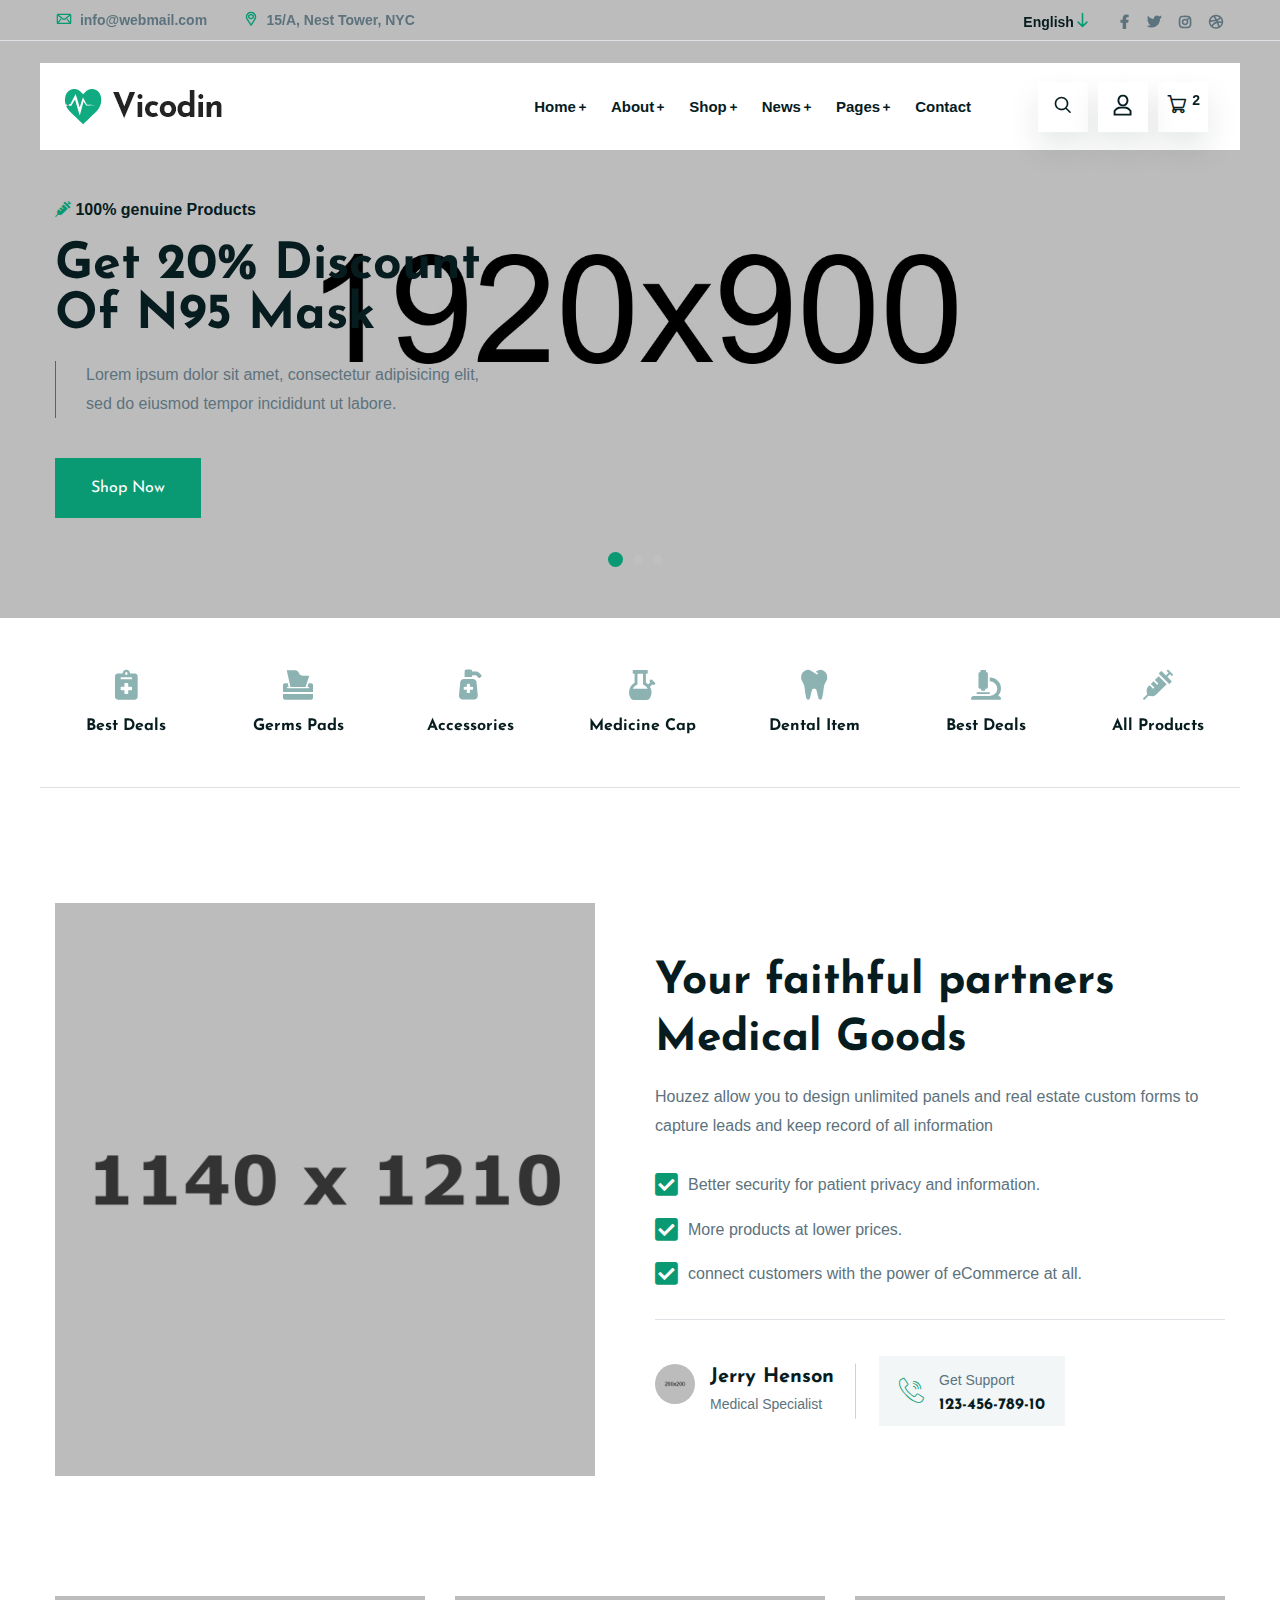
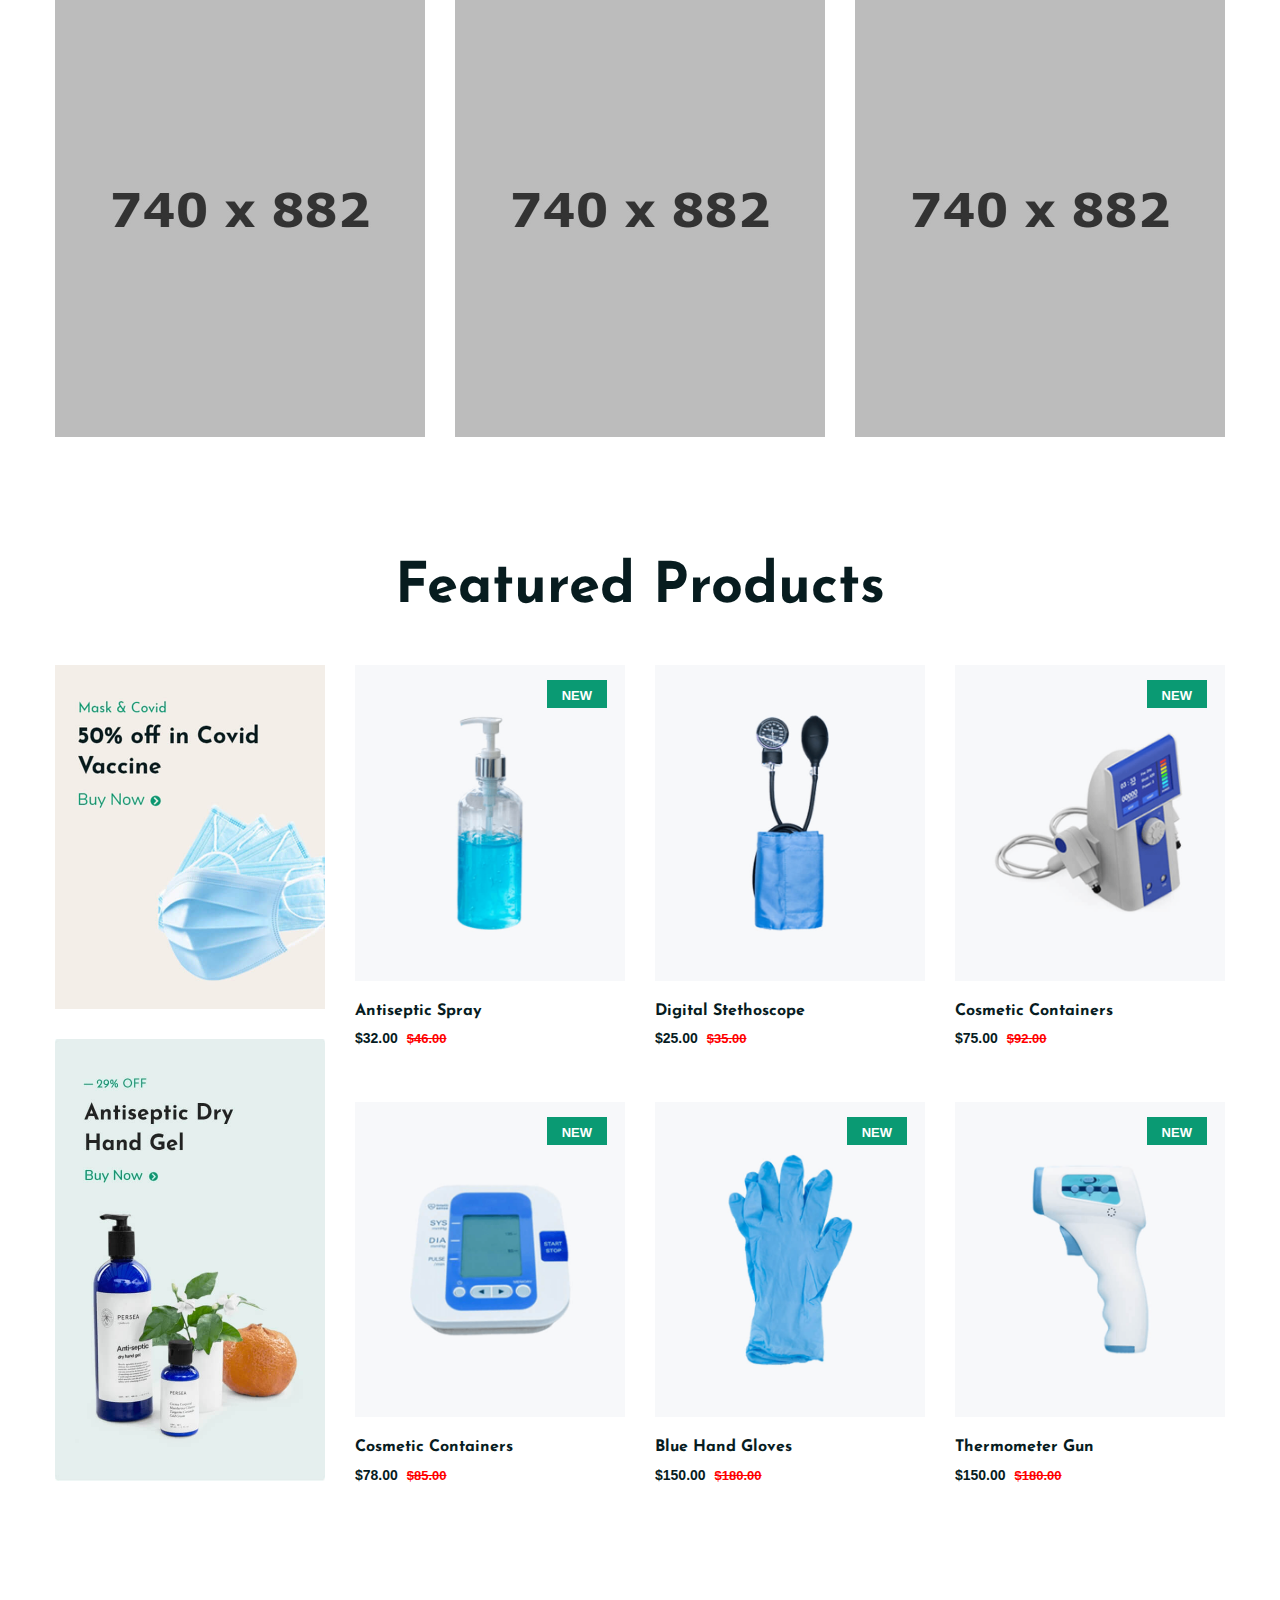
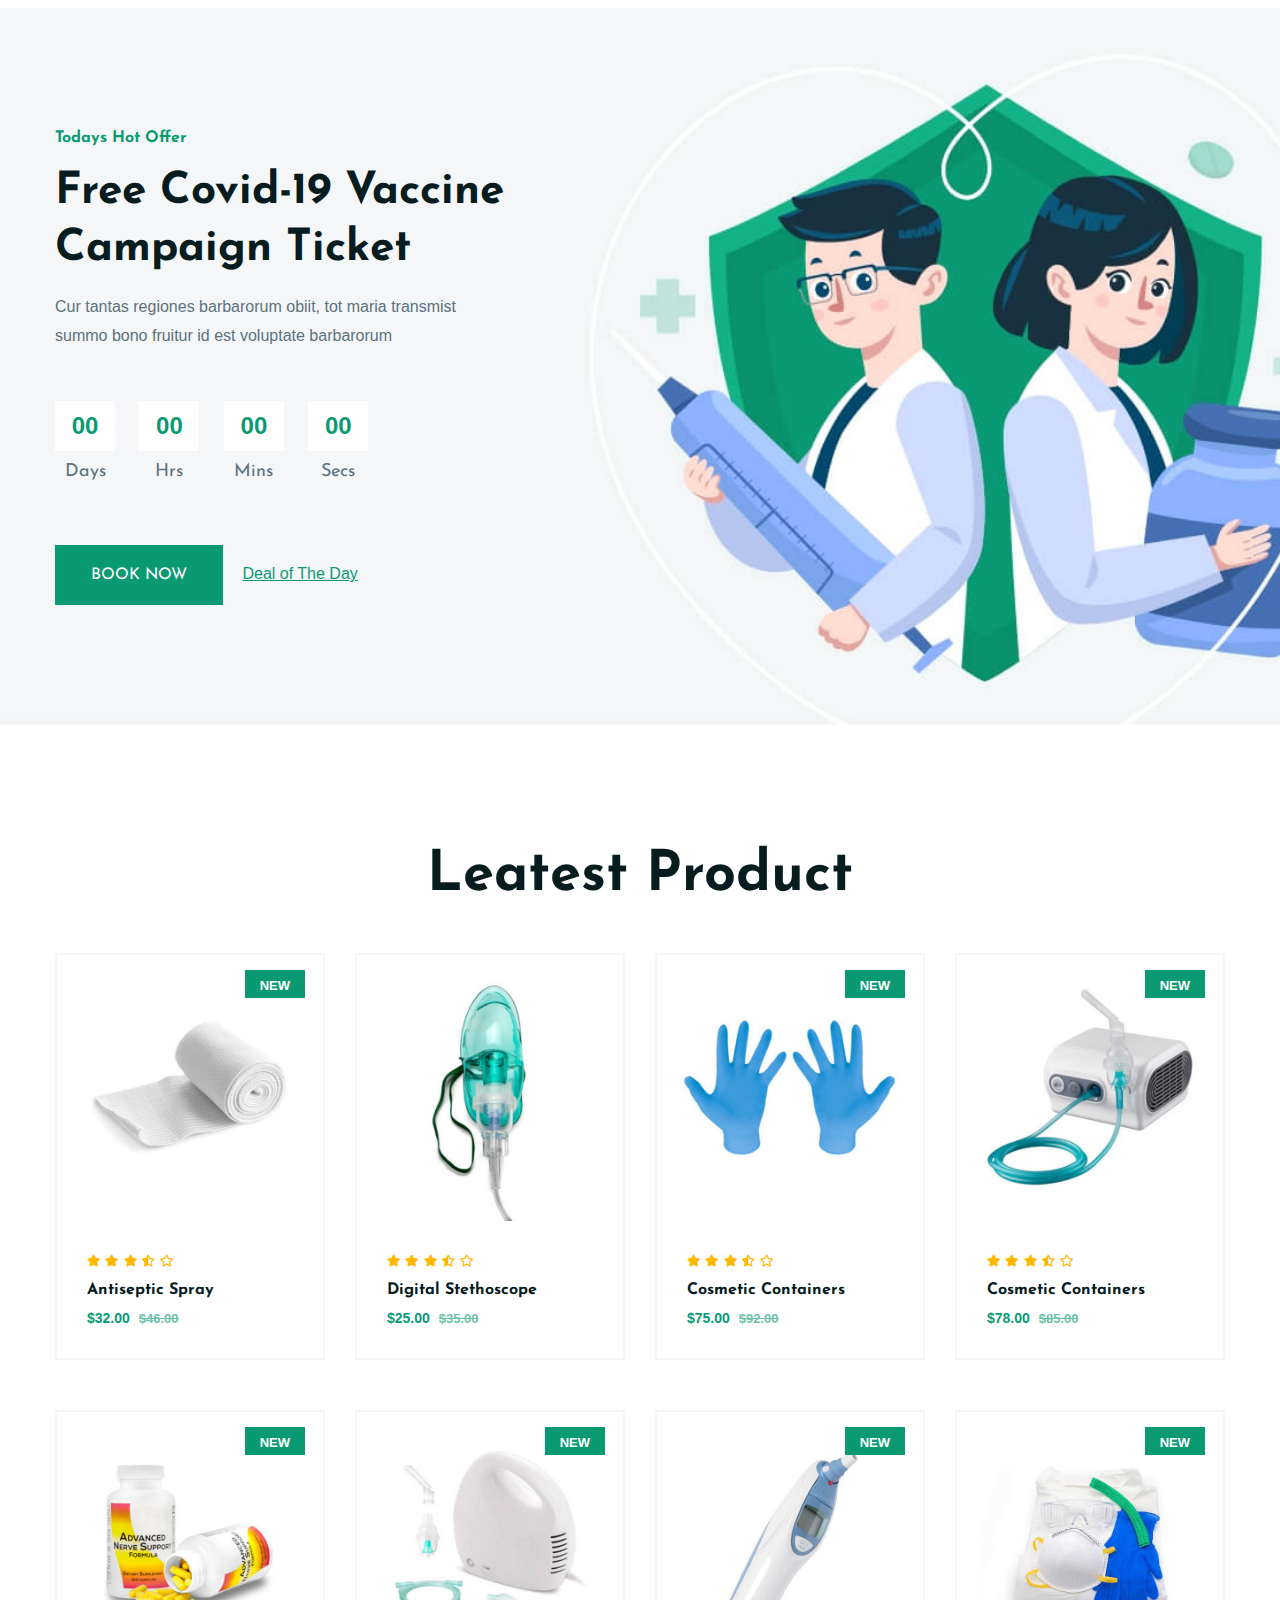
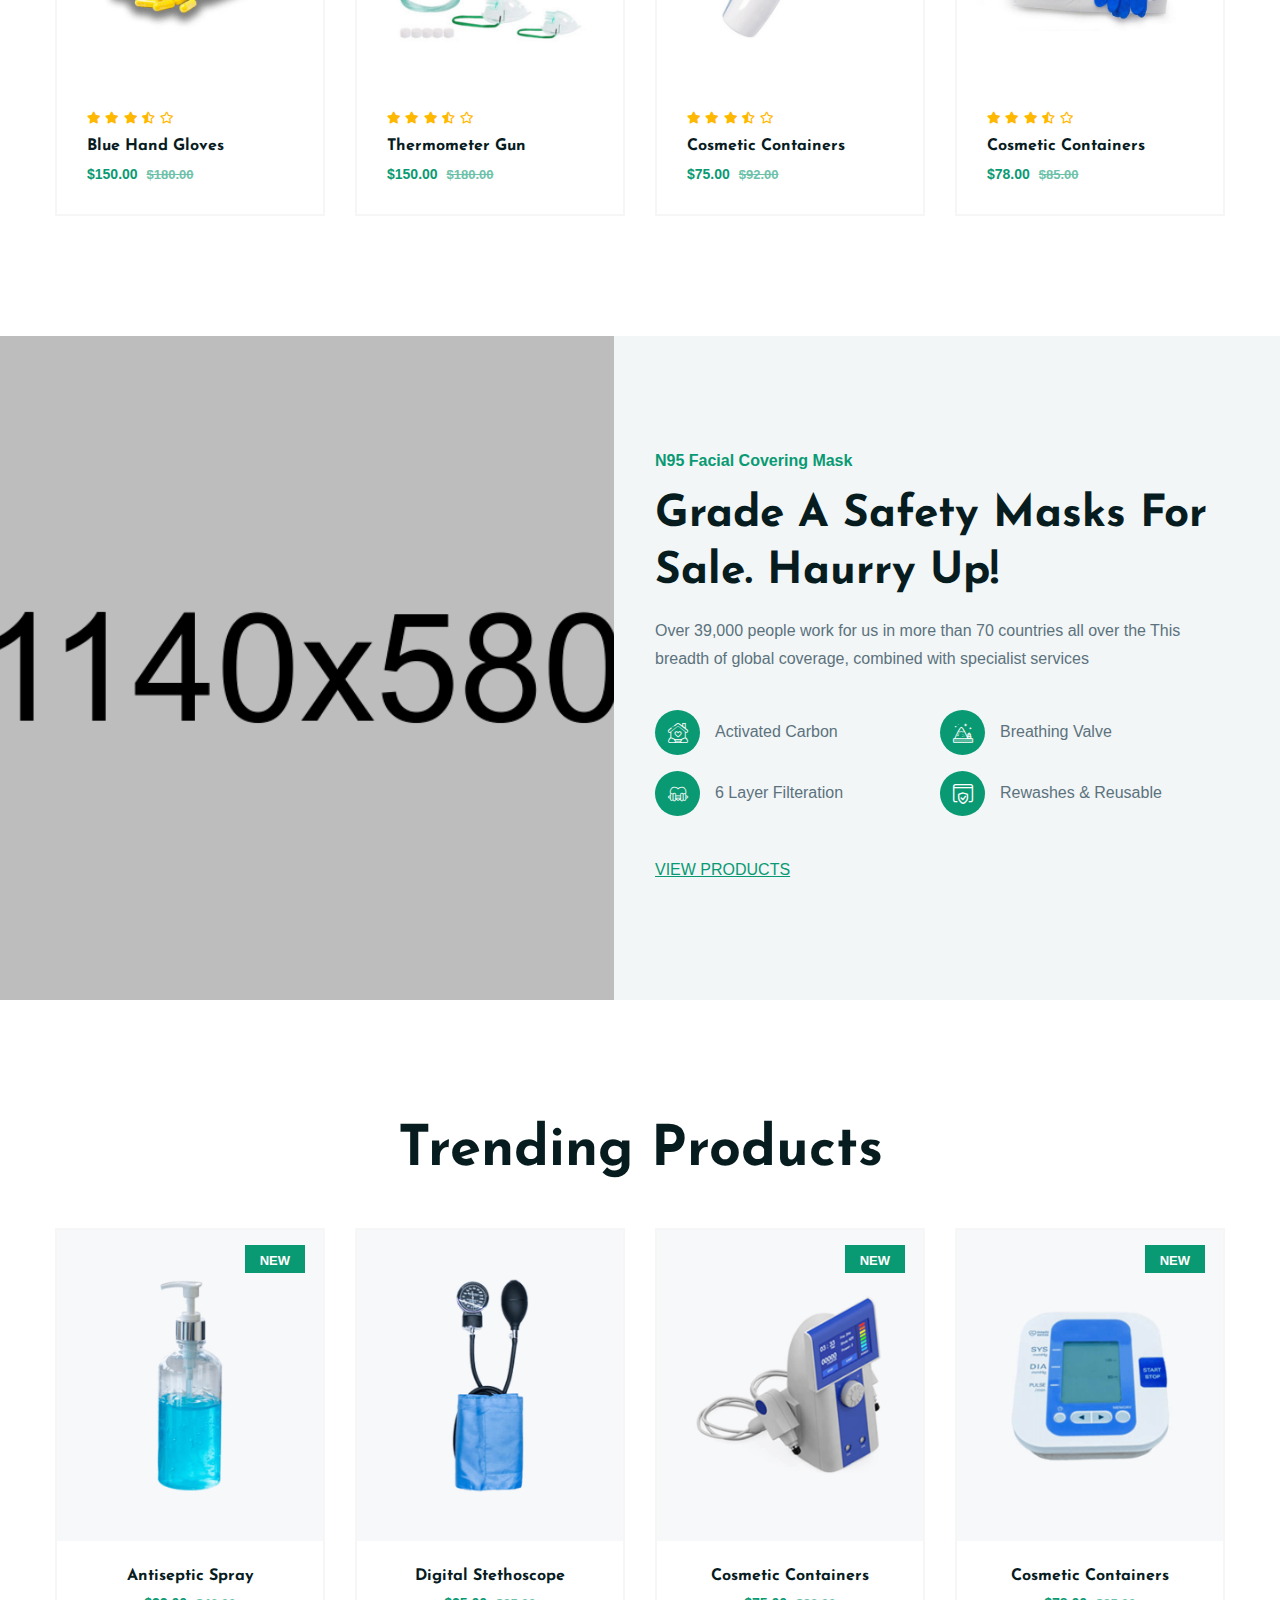
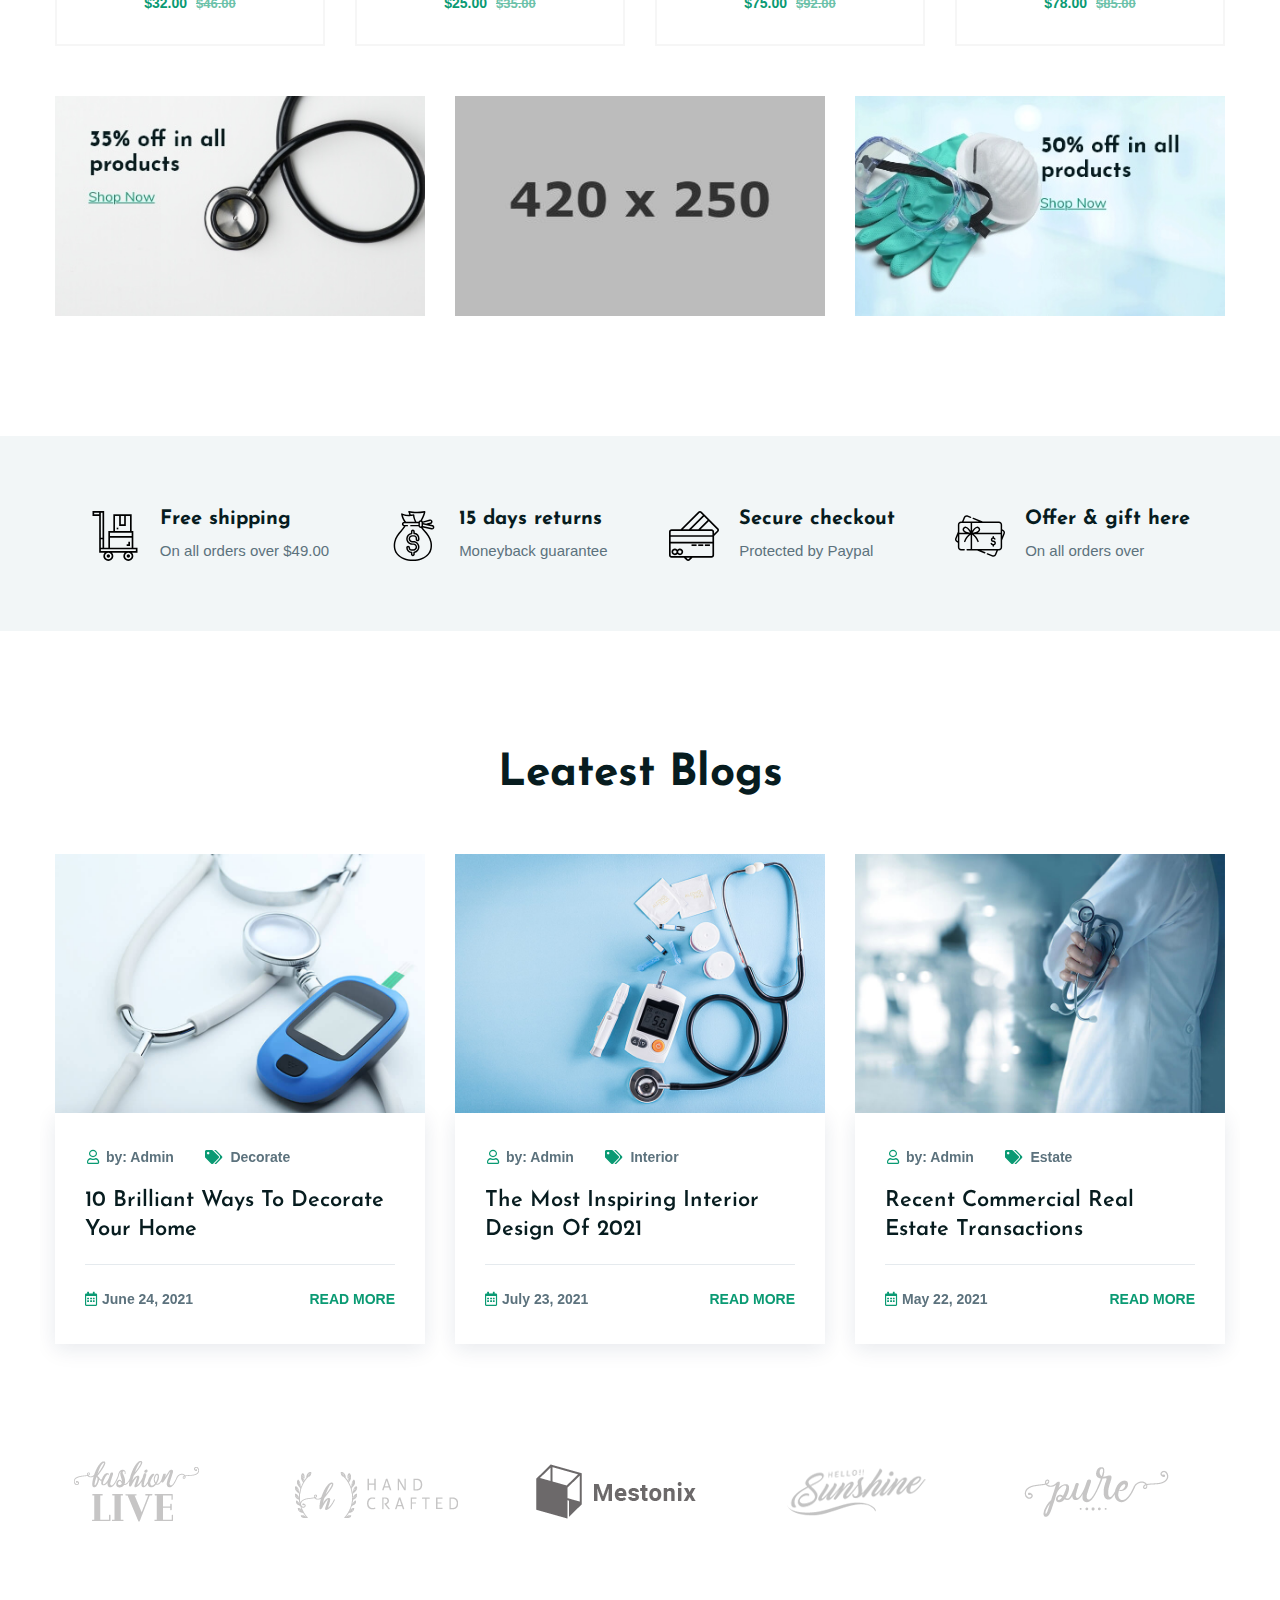
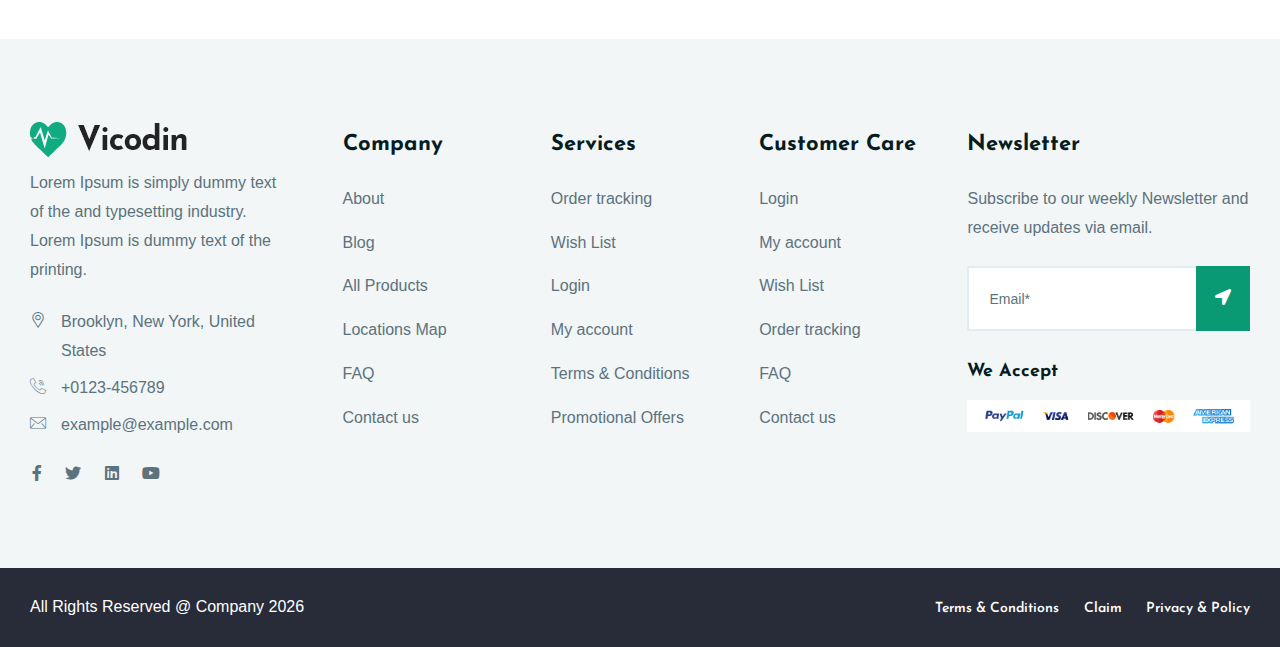
==== Astimal/index.html @ a6bb2b0c "up" ====
<!doctype html>
<html class="no-js" lang="zxx">

<head>
    <meta charset="utf-8">
    <meta http-equiv="x-ua-compatible" content="ie=edge">
    <title>Vicodin - Medical eCommerce HTML Template</title>
    <meta name="robots" content="noindex, follow" />
    <meta name="description" content="">
    <meta name="viewport" content="width=device-width, initial-scale=1, shrink-to-fit=no">

    <!-- Place favicon.png in the root directory -->
    <link rel="shortcut icon" href="img/favicon.png" type="image/x-icon" />
    <!-- Font Icons css -->
    <link rel="stylesheet" href="css/font-icons.css">
    <!-- plugins css -->
    <link rel="stylesheet" href="css/plugins.css">
    <!-- Main Stylesheet -->
    <link rel="stylesheet" href="css/style.css">
    <!-- Responsive css -->
    <link rel="stylesheet" href="css/responsive.css">
</head>

<body>
    <!--[if lte IE 9]>
        <p class="browserupgrade">You are using an <strong>outdated</strong> browser. Please <a href="https://browsehappy.com/">upgrade your browser</a> to improve your experience and security.</p>
    <![endif]-->

    <!-- Add your site or application content here -->

<!-- Body main wrapper start -->
<div class="body-wrapper">    
    
    <!-- HEADER AREA START (header-5) -->
    <header class="ltn__header-area ltn__header-5 ltn__header-logo-and-mobile-menu-in-mobile--- ltn__header-logo-and-mobile-menu--- ltn__header-transparent gradient-color-4---">
        <!-- ltn__header-top-area start -->
        <div class="ltn__header-top-area border-bottom top-area-color-white---">
            <div class="container">
                <div class="row">
                    <div class="col-md-7">
                        <div class="ltn__top-bar-menu">
                            <ul>
                                <li><a href="mailto:info@webmail.com?Subject=Flower%20greetings%20to%20you"><i class="icon-mail"></i> info@webmail.com</a></li>
                                <li><a href="locations.html"><i class="icon-placeholder"></i> 15/A, Nest Tower, NYC</a></li>
                            </ul>
                        </div>
                    </div>
                    <div class="col-md-5">
                        <div class="top-bar-right text-end">
                            <div class="ltn__top-bar-menu">
                                <ul>
                                    <li>
                                        <!-- ltn__language-menu -->
                                        <div class="ltn__drop-menu ltn__currency-menu ltn__language-menu">
                                            <ul>
                                                <li><a href="#" class="dropdown-toggle"><span class="active-currency">English</span></a>
                                                    <ul>
                                                        <li><a href="#">Arabic</a></li>
                                                        <li><a href="#">Bengali</a></li>
                                                        <li><a href="#">Chinese</a></li>
                                                        <li><a href="#">English</a></li>
                                                        <li><a href="#">French</a></li>
                                                        <li><a href="#">Hindi</a></li>
                                                    </ul>
                                                </li>
                                            </ul>
                                        </div>
                                    </li>
                                    <li>
                                        <!-- ltn__social-media -->
                                        <div class="ltn__social-media">
                                            <ul>
                                                <li><a href="#" title="Facebook"><i class="fab fa-facebook-f"></i></a></li>
                                                <li><a href="#" title="Twitter"><i class="fab fa-twitter"></i></a></li>
                                                
                                                <li><a href="#" title="Instagram"><i class="fab fa-instagram"></i></a></li>
                                                <li><a href="#" title="Dribbble"><i class="fab fa-dribbble"></i></a></li>
                                            </ul>
                                        </div>
                                    </li>
                                </ul>
                            </div>
                        </div>
                    </div>
                </div>
            </div>
        </div>
        <!-- ltn__header-top-area end -->
        <!-- ltn__header-middle-area start -->
        <div class="ltn__header-middle-area ltn__logo-right-menu-option ltn__header-row-bg-white ltn__header-padding ltn__header-sticky ltn__sticky-bg-white">
            <div class="container">
                <div class="row">
                    <div class="col">
                        <div class="site-logo-wrap">
                            <div class="site-logo">
                                <a href="index.html"><img src="img/logo.png" alt="Logo"></a>
                            </div>
                            <div class="get-support clearfix d-none">
                                <div class="get-support-icon">
                                    <i class="icon-call"></i>
                                </div>
                                <div class="get-support-info">
                                    <h6>Get Support</h6>
                                    <h4><a href="tel:+123456789">123-456-789-10</a></h4>
                                </div>
                            </div>
                        </div>
                    </div>
                    <div class="col header-menu-column menu-color-white---">
                        <div class="header-menu d-none d-xl-block">
                            <nav>
                                <div class="ltn__main-menu">
                                    <ul>
                                        <li class="menu-icon"><a href="#">Home</a>
                                            <ul class="sub-menu menu-pages-img-show ltn__sub-menu-col-2---">
                                                <li>
                                                    <a href="index.html">Home Style 01</a>
                                                    <img src="img/home-demos/home-1.jpg" alt="#">
                                                </li>
                                                <li>
                                                    <a href="index-2.html">Home Style 02</a>
                                                    <img src="img/home-demos/home-2.jpg" alt="#">
                                                </li>
                                                <li>
                                                    <a href="index-3.html">Home Style 03</a>
                                                    <img src="img/home-demos/home-3.jpg" alt="#">
                                                </li>
                                            </ul>
                                        </li>
                                        <li class="menu-icon"><a href="#">About</a>
                                            <ul>
                                                <li><a href="about.html">About</a></li>
                                                <li><a href="service.html">Services</a></li>
                                                <li><a href="service-details.html">Service Details</a></li>
                                                <li><a href="portfolio.html">Gallery</a></li>
                                                <li><a href="portfolio-2.html">Gallery - 02</a></li>
                                                <li><a href="portfolio-details.html">Gallery Details</a></li>
                                                <li><a href="team.html">Team</a></li>
                                                <li><a href="team-details.html">Team Details</a></li>
                                                <li><a href="faq.html">FAQ</a></li>
                                                <li><a href="locations.html">Google Map Locations</a></li>
                                            </ul>
                                        </li>
                                        <li class="menu-icon"><a href="#">Shop</a>
                                            <ul>
                                                <li><a href="shop.html">Shop</a></li>
                                                <li><a href="shop-grid.html">Shop Grid</a></li>
                                                <li><a href="shop-left-sidebar.html">Shop Left sidebar</a></li>
                                                <li><a href="shop-right-sidebar.html">Shop right sidebar</a></li>
                                                <li><a href="product-details.html">Shop details </a></li>
                                                <li><a href="#">Other Pages <span class="float-right">>></span></a>
                                                    <ul>
                                                        <li><a href="cart.html">Cart</a></li>
                                                        <li><a href="wishlist.html">Wishlist</a></li>
                                                        <li><a href="checkout.html">Checkout</a></li>
                                                        <li><a href="order-tracking.html">Order Tracking</a></li>
                                                        <li><a href="account.html">My Account</a></li>
                                                        <li><a href="login.html">Sign in</a></li>
                                                        <li><a href="register.html">Register</a></li>
                                                    </ul>
                                                </li>
                                            </ul>
                                        </li>
                                        <li class="menu-icon"><a href="#">News</a>
                                            <ul>
                                                <li><a href="blog.html">News</a></li>
                                                <li><a href="blog-grid.html">News Grid</a></li>
                                                <li><a href="blog-left-sidebar.html">News Left sidebar</a></li>
                                                <li><a href="blog-right-sidebar.html">News Right sidebar</a></li>
                                                <li><a href="blog-details.html">News details</a></li>
                                            </ul>
                                        </li>
                                        <li class="menu-icon"><a href="#">Pages</a>
                                            <ul class="mega-menu">
                                                <li><a href="#">Inner Pages</a>
                                                    <ul>
                                                        <li><a href="portfolio.html">Gallery</a></li>
                                                        <li><a href="portfolio-2.html">Gallery - 02</a></li>
                                                        <li><a href="portfolio-details.html">Gallery Details</a></li>
                                                        <li><a href="team.html">Team</a></li>
                                                        <li><a href="team-details.html">Team Details</a></li>
                                                        <li><a href="faq.html">FAQ</a></li>
                                                    </ul>
                                                </li>
                                                <li><a href="#">Inner Pages</a>
                                                    <ul>
                                                        <li><a href="history.html">History</a></li>
                                                        <li><a href="contact.html">Appointment</a></li>
                                                        <li><a href="locations.html">Google Map Locations</a></li>
                                                        <li><a href="404.html">404</a></li>
                                                        <li><a href="contact.html">Contact</a></li>
                                                        <li><a href="coming-soon.html">Coming Soon</a></li>
                                                    </ul>
                                                </li>
                                                <li><a href="#">Shop Pages</a>
                                                    <ul>
                                                        <li><a href="shop.html">Shop</a></li>
                                                        <li><a href="shop-left-sidebar.html">Shop Left sidebar</a></li>
                                                        <li><a href="shop-right-sidebar.html">Shop right sidebar</a></li>
                                                        <li><a href="shop-grid.html">Shop Grid</a></li>
                                                        <li><a href="product-details.html">Shop details </a></li>
                                                        <li><a href="cart.html">Cart</a></li>
                                                    </ul>
                                                </li>
                                                <li><a href="shop.html"><img src="img/banner/menu-banner-1.png" alt="#"></a>
                                                </li>
                                            </ul>
                                        </li>
                                        <li><a href="contact.html">Contact</a></li>
                                    </ul>
                                </div>
                            </nav>
                        </div>
                    </div>
                    <div class="col--- ltn__header-options ltn__header-options-2 mb-sm-20">
                        <!-- header-search-1 -->
                        <div class="header-search-wrap">
                            <div class="header-search-1">
                                <div class="search-icon">
                                    <i class="icon-search for-search-show"></i>
                                    <i class="icon-cancel  for-search-close"></i>
                                </div>
                            </div>
                            <div class="header-search-1-form">
                                <form id="#" method="get"  action="#">
                                    <input type="text" name="search" value="" placeholder="Search here..."/>
                                    <button type="submit">
                                        <span><i class="icon-search"></i></span>
                                    </button>
                                </form>
                            </div>
                        </div>
                        <!-- user-menu -->
                        <div class="ltn__drop-menu user-menu">
                            <ul>
                                <li>
                                    <a href="#"><i class="icon-user"></i></a>
                                    <ul>
                                        <li><a href="login.html">Sign in</a></li>
                                        <li><a href="register.html">Register</a></li>
                                        <li><a href="account.html">My Account</a></li>
                                        <li><a href="wishlist.html">Wishlist</a></li>
                                    </ul>
                                </li>
                            </ul>
                        </div>
                        <!-- mini-cart -->
                        <div class="mini-cart-icon">
                            <a href="#ltn__utilize-cart-menu" class="ltn__utilize-toggle">
                                <i class="icon-shopping-cart"></i>
                                <sup>2</sup>
                            </a>
                        </div>
                        <!-- mini-cart -->
                        <!-- Mobile Menu Button -->
                        <div class="mobile-menu-toggle d-xl-none">
                            <a href="#ltn__utilize-mobile-menu" class="ltn__utilize-toggle">
                                <svg viewBox="0 0 800 600">
                                    <path d="M300,220 C300,220 520,220 540,220 C740,220 640,540 520,420 C440,340 300,200 300,200" id="top"></path>
                                    <path d="M300,320 L540,320" id="middle"></path>
                                    <path d="M300,210 C300,210 520,210 540,210 C740,210 640,530 520,410 C440,330 300,190 300,190" id="bottom" transform="translate(480, 320) scale(1, -1) translate(-480, -318) "></path>
                                </svg>
                            </a>
                        </div>
                    </div>
                </div>
            </div>
        </div>
        <!-- ltn__header-middle-area end -->
    </header>
    <!-- HEADER AREA END -->

    <!-- Utilize Cart Menu Start -->
    <div id="ltn__utilize-cart-menu" class="ltn__utilize ltn__utilize-cart-menu">
        <div class="ltn__utilize-menu-inner ltn__scrollbar">
            <div class="ltn__utilize-menu-head">
                <span class="ltn__utilize-menu-title">Cart</span>
                <button class="ltn__utilize-close">×</button>
            </div>
            <div class="mini-cart-product-area ltn__scrollbar">
                <div class="mini-cart-item clearfix">
                    <div class="mini-cart-img">
                        <a href="#"><img src="img/product/1.png" alt="Image"></a>
                        <span class="mini-cart-item-delete"><i class="icon-cancel"></i></span>
                    </div>
                    <div class="mini-cart-info">
                        <h6><a href="#">Antiseptic Spray</a></h6>
                        <span class="mini-cart-quantity">1 x $65.00</span>
                    </div>
                </div>
                <div class="mini-cart-item clearfix">
                    <div class="mini-cart-img">
                        <a href="#"><img src="img/product/2.png" alt="Image"></a>
                        <span class="mini-cart-item-delete"><i class="icon-cancel"></i></span>
                    </div>
                    <div class="mini-cart-info">
                        <h6><a href="#">Digital Stethoscope</a></h6>
                        <span class="mini-cart-quantity">1 x $85.00</span>
                    </div>
                </div>
                <div class="mini-cart-item clearfix">
                    <div class="mini-cart-img">
                        <a href="#"><img src="img/product/3.png" alt="Image"></a>
                        <span class="mini-cart-item-delete"><i class="icon-cancel"></i></span>
                    </div>
                    <div class="mini-cart-info">
                        <h6><a href="#">Cosmetic Containers</a></h6>
                        <span class="mini-cart-quantity">1 x $92.00</span>
                    </div>
                </div>
                <div class="mini-cart-item clearfix">
                    <div class="mini-cart-img">
                        <a href="#"><img src="img/product/4.png" alt="Image"></a>
                        <span class="mini-cart-item-delete"><i class="icon-cancel"></i></span>
                    </div>
                    <div class="mini-cart-info">
                        <h6><a href="#">Thermometer Gun</a></h6>
                        <span class="mini-cart-quantity">1 x $68.00</span>
                    </div>
                </div>
            </div>
            <div class="mini-cart-footer">
                <div class="mini-cart-sub-total">
                    <h5>Subtotal: <span>$310.00</span></h5>
                </div>
                <div class="btn-wrapper">
                    <a href="cart.html" class="theme-btn-1 btn btn-effect-1">View Cart</a>
                    <a href="cart.html" class="theme-btn-2 btn btn-effect-2">Checkout</a>
                </div>
                <p>Free Shipping on All Orders Over $100!</p>
            </div>

        </div>
    </div>
    <!-- Utilize Cart Menu End -->

    <!-- Utilize Mobile Menu Start -->
    <div id="ltn__utilize-mobile-menu" class="ltn__utilize ltn__utilize-mobile-menu">
        <div class="ltn__utilize-menu-inner ltn__scrollbar">
            <div class="ltn__utilize-menu-head">
                <div class="site-logo">
                    <a href="index.html"><img src="img/logo.png" alt="Logo"></a>
                </div>
                <button class="ltn__utilize-close">×</button>
            </div>
            <div class="ltn__utilize-menu-search-form">
                <form action="#">
                    <input type="text" placeholder="Search...">
                    <button><i class="fas fa-search"></i></button>
                </form>
            </div>
            <div class="ltn__utilize-menu">
                <ul>
                    <li><a href="#">Home</a>
                        <ul class="sub-menu">
                            <li><a href="index.html">Home Style 01</a></li>
                            <li><a href="index-2.html">Home Style 02</a></li>
                            <li><a href="index-3.html">Home Style 03</a></li>
                        </ul>
                    </li>
                    <li><a href="#">About</a>
                        <ul class="sub-menu">
                            <li><a href="about.html">About</a></li>
                            <li><a href="service.html">Services</a></li>
                            <li><a href="service-details.html">Service Details</a></li>
                            <li><a href="portfolio.html">Portfolio</a></li>
                            <li><a href="portfolio-2.html">Portfolio - 02</a></li>
                            <li><a href="portfolio-details.html">Portfolio Details</a></li>
                            <li><a href="team.html">Team</a></li>
                            <li><a href="team-details.html">Team Details</a></li>
                            <li><a href="faq.html">FAQ</a></li>
                            <li><a href="locations.html">Google Map Locations</a></li>
                        </ul>
                    </li>
                    <li><a href="#">Shop</a>
                        <ul class="sub-menu">
                            <li><a href="shop.html">Shop</a></li>
                            <li><a href="shop-grid.html">Shop Grid</a></li>
                            <li><a href="shop-left-sidebar.html">Shop Left sidebar</a></li>
                            <li><a href="shop-right-sidebar.html">Shop right sidebar</a></li>
                            <li><a href="product-details.html">Shop details </a></li>
                            <li><a href="cart.html">Cart</a></li>
                            <li><a href="wishlist.html">Wishlist</a></li>
                            <li><a href="checkout.html">Checkout</a></li>
                            <li><a href="order-tracking.html">Order Tracking</a></li>
                            <li><a href="account.html">My Account</a></li>
                            <li><a href="login.html">Sign in</a></li>
                            <li><a href="register.html">Register</a></li>
                        </ul>
                    </li>
                    <li><a href="#">News</a>
                        <ul class="sub-menu">
                            <li><a href="blog.html">News</a></li>
                            <li><a href="blog-grid.html">News Grid</a></li>
                            <li><a href="blog-left-sidebar.html">News Left sidebar</a></li>
                            <li><a href="blog-right-sidebar.html">News Right sidebar</a></li>
                            <li><a href="blog-details.html">News details</a></li>
                        </ul>
                    </li>
                    <li><a href="#">Pages</a>
                        <ul class="sub-menu">
                            <li><a href="about.html">About</a></li>
                            <li><a href="service.html">Services</a></li>
                            <li><a href="service-details.html">Service Details</a></li>
                            <li><a href="portfolio.html">Portfolio</a></li>
                            <li><a href="portfolio-2.html">Portfolio - 02</a></li>
                            <li><a href="portfolio-details.html">Portfolio Details</a></li>
                            <li><a href="team.html">Team</a></li>
                            <li><a href="team-details.html">Team Details</a></li>
                            <li><a href="faq.html">FAQ</a></li>
                            <li><a href="history.html">History</a></li>
                            <li><a href="add-listing.html">Add Listing</a></li>
                            <li><a href="locations.html">Google Map Locations</a></li>
                            <li><a href="404.html">404</a></li>
                            <li><a href="contact.html">Contact</a></li>
                            <li><a href="coming-soon.html">Coming Soon</a></li>
                        </ul>
                    </li>
                    <li><a href="contact.html">Contact</a></li>
                </ul>
            </div>
            <div class="ltn__utilize-buttons ltn__utilize-buttons-2">
                <ul>
                    <li>
                        <a href="account.html" title="My Account">
                            <span class="utilize-btn-icon">
                                <i class="far fa-user"></i>
                            </span>
                            My Account
                        </a>
                    </li>
                    <li>
                        <a href="wishlist.html" title="Wishlist">
                            <span class="utilize-btn-icon">
                                <i class="far fa-heart"></i>
                                <sup>3</sup>
                            </span>
                            Wishlist
                        </a>
                    </li>
                    <li>
                        <a href="cart.html" title="Shoping Cart">
                            <span class="utilize-btn-icon">
                                <i class="fas fa-shopping-cart"></i>
                                <sup>5</sup>
                            </span>
                            Shoping Cart
                        </a>
                    </li>
                </ul>
            </div>
            <div class="ltn__social-media-2">
                <ul>
                    <li><a href="#" title="Facebook"><i class="fab fa-facebook-f"></i></a></li>
                    <li><a href="#" title="Twitter"><i class="fab fa-twitter"></i></a></li>
                    <li><a href="#" title="Linkedin"><i class="fab fa-linkedin"></i></a></li>
                    <li><a href="#" title="Instagram"><i class="fab fa-instagram"></i></a></li>
                </ul>
            </div>
        </div>
    </div>
    <!-- Utilize Mobile Menu End -->

    <div class="ltn__utilize-overlay"></div>

    <!-- SLIDER AREA START (slider-3) -->
    <div class="ltn__slider-area ltn__slider-3  section-bg-1">
        <div class="ltn__slide-one-active slick-slide-arrow-1 slick-slide-dots-1">
            <!-- ltn__slide-item -->
            <div class="ltn__slide-item ltn__slide-item-2  ltn__slide-item-3-normal--- ltn__slide-item-3 bg-image bg-overlay-theme-black-60---" data-bs-bg="img/slider/13.jpg">
                <div class="ltn__slide-item-inner  text-left">
                    <div class="container">
                        <div class="row">
                            <div class="col-lg-12 align-self-center">
                                <div class="slide-item-info">
                                    <div class="slide-item-info-inner ltn__slide-animation">
                                        <h6 class="slide-sub-title white-color--- animated"><span><i class="fas fa-syringe"></i></span> 100% genuine Products</h6>
                                        <h1 class="slide-title animated ">Get 20% Discount <br>Of N95 Mask</h1>
                                        <div class="slide-brief animated">
                                            <p>Lorem ipsum dolor sit amet, consectetur adipisicing elit, sed do eiusmod tempor incididunt ut labore.</p>
                                        </div>
                                        <div class="btn-wrapper animated">
                                            <a href="shop.html" class="theme-btn-1 btn btn-effect-1">Shop Now</a>
                                        </div>
                                    </div>
                                </div>
                            </div>
                        </div>
                    </div>
                </div>
            </div>
            <!-- ltn__slide-item -->
            <div class="ltn__slide-item ltn__slide-item-2 ltn__slide-item-3-normal--- ltn__slide-item-3 bg-image bg-overlay-theme-black-60---" data-bs-bg="img/slider/11.jpg">
                <div class="ltn__slide-item-inner text-center">
                    <div class="container">
                        <div class="row">
                            <div class="col-lg-12 align-self-center">
                                <div class="slide-item-info">
                                    <div class="slide-item-info-inner ltn__slide-animation">
                                        <div class="slide-video mb-50 d-none">
                                            <a class="ltn__video-icon-2 ltn__video-icon-2-border" href="https://www.youtube.com/embed/tlThdr3O5Qo" data-rel="lightcase:myCollection">
                                                <i class="fa fa-play"></i>
                                            </a>
                                        </div>
                                        <h6 class="slide-sub-title white-color--- animated"><span><i class="fas fa-syringe"></i></span> 100% genuine Products</h6>
                                        <h1 class="slide-title animated ">Get 20% Discount <br>Of N95 Mask</h1>
                                        <div class="slide-brief animated">
                                            <p>Lorem ipsum dolor sit amet, consectetur adipisicing elit, sed do eiusmod tempor incididunt ut labore.</p>
                                        </div>
                                        <div class="btn-wrapper animated">
                                            <a href="shop.html" class="theme-btn-1 btn btn-effect-1">Shop Now</a>
                                        </div>
                                    </div>
                                </div>
                            </div>
                        </div>
                    </div>
                </div>
            </div>
            <!-- ltn__slide-item -->
            <div class="ltn__slide-item ltn__slide-item-2  ltn__slide-item-3-normal--- ltn__slide-item-3 bg-image bg-overlay-theme-black-60---" data-bs-bg="img/slider/12.jpg">
                <div class="ltn__slide-item-inner  text-right text-end">
                    <div class="container">
                        <div class="row">
                            <div class="col-lg-12 align-self-center">
                                <div class="slide-item-info">
                                    <div class="slide-item-info-inner ltn__slide-animation">
                                        <h6 class="slide-sub-title white-color--- animated"><span><i class="fas fa-syringe"></i></span> 100% genuine Products</h6>
                                        <h1 class="slide-title animated ">Get 20% Discount <br>Of N95 Mask</h1>
                                        <div class="slide-brief animated">
                                            <p>Lorem ipsum dolor sit amet, consectetur adipisicing elit, sed do eiusmod tempor incididunt ut labore.</p>
                                        </div>
                                        <div class="btn-wrapper animated">
                                            <a href="shop.html" class="theme-btn-1 btn btn-effect-1">Shop Now</a>
                                        </div>
                                    </div>
                                </div>
                            </div>
                        </div>
                    </div>
                </div>
            </div>
            <!--  -->
        </div>
    </div>
    <!-- SLIDER AREA END -->
    
    <!-- CATEGORY AREA START -->
    <div class="ltn__category-area section-bg-1-- pt-50 pb-90">
        <div class="container">
            <div class="row ltn__category-slider-active-six slick-arrow-1 border-bottom">
                <div class="col-12">
                    <div class="ltn__category-item ltn__category-item-6 text-center">
                        <div class="ltn__category-item-img">
                            <a href="shop.html">
                                <i class="fas fa-notes-medical"></i>
                            </a>
                        </div>
                        <div class="ltn__category-item-name">
                            <h6><a href="shop.html">Best Deals</a></h6>
                        </div>
                    </div>
                </div>
                <div class="col-12">
                    <div class="ltn__category-item ltn__category-item-6 text-center">
                        <div class="ltn__category-item-img">
                            <a href="shop.html">
                                <i class="fas fa-box-tissue"></i>
                            </a>
                        </div>
                        <div class="ltn__category-item-name">
                            <h6><a href="shop.html">Germs Pads</a></h6>
                        </div>
                    </div>
                </div>
                <div class="col-12">
                    <div class="ltn__category-item ltn__category-item-6 text-center">
                        <div class="ltn__category-item-img">
                            <a href="shop.html">
                                <i class="fas fa-pump-medical"></i>
                            </a>
                        </div>
                        <div class="ltn__category-item-name">
                            <h6><a href="shop.html">Accessories</a></h6>
                        </div>
                    </div>
                </div>
                <div class="col-12">
                    <div class="ltn__category-item ltn__category-item-6 text-center">
                        <div class="ltn__category-item-img">
                            <a href="shop.html">
                                <i class="fas fa-bong"></i>
                            </a>
                        </div>
                        <div class="ltn__category-item-name">
                            <h6><a href="shop.html">Medicine Cap</a></h6>
                        </div>
                    </div>
                </div>
                <div class="col-12">
                    <div class="ltn__category-item ltn__category-item-6 text-center">
                        <div class="ltn__category-item-img">
                            <a href="shop.html">
                                <i class="fas fa-tooth"></i>
                            </a>
                        </div>
                        <div class="ltn__category-item-name">
                            <h6><a href="shop.html">Dental Item</a></h6>
                        </div>
                    </div>
                </div>
                <div class="col-12">
                    <div class="ltn__category-item ltn__category-item-6 text-center">
                        <div class="ltn__category-item-img">
                            <a href="shop.html">
                                <i class="fas fa-microscope"></i>
                            </a>
                        </div>
                        <div class="ltn__category-item-name">
                            <h6><a href="shop.html">Best Deals</a></h6>
                        </div>
                    </div>
                </div>
                <div class="col-12">
                    <div class="ltn__category-item ltn__category-item-6 text-center">
                        <div class="ltn__category-item-img">
                            <a href="shop.html">
                                <i class="fas fa-syringe"></i>
                            </a>
                        </div>
                        <div class="ltn__category-item-name">
                            <h6><a href="shop.html">All Products</a></h6>
                        </div>
                    </div>
                </div>
                <div class="col-12">
                    <div class="ltn__category-item ltn__category-item-6 text-center">
                        <div class="ltn__category-item-img">
                            <a href="shop.html">
                                <i class="fas fa-stethoscope"></i>
                            </a>
                        </div>
                        <div class="ltn__category-item-name">
                            <h6><a href="shop.html">Germs Pads</a></h6>
                        </div>
                    </div>
                </div>
                <div class="col-12">
                    <div class="ltn__category-item ltn__category-item-6 text-center">
                        <div class="ltn__category-item-img">
                            <a href="shop.html">
                                <i class="fas fa-hand-holding-medical"></i>
                            </a>
                        </div>
                        <div class="ltn__category-item-name">
                            <h6><a href="shop.html">Accessories</a></h6>
                        </div>
                    </div>
                </div>
                <div class="col-12">
                    <div class="ltn__category-item ltn__category-item-6 text-center">
                        <div class="ltn__category-item-img">
                            <a href="shop.html">
                                <i class="fas fa-procedures"></i>
                            </a>
                        </div>
                        <div class="ltn__category-item-name">
                            <h6><a href="shop.html">Medicine Cap</a></h6>
                        </div>
                    </div>
                </div>
            </div>
        </div>
    </div>
    <!-- CATEGORY AREA END -->

    <!-- ABOUT US AREA START -->
    <div class="ltn__about-us-area pt-25 pb-120 ">
        <div class="container">
            <div class="row">
                <div class="col-lg-6 align-self-center">
                    <div class="about-us-img-wrap about-img-left">
                        <img src="img/others/9.png" alt="About Us Image">
                    </div>
                </div>
                <div class="col-lg-6 align-self-center">
                    <div class="about-us-info-wrap">
                        <div class="section-title-area ltn__section-title-2--- mb-30">
                            <h6 class="section-subtitle section-subtitle-2 ltn__secondary-color d-none">About Us</h6>
                            <h1 class="section-title">Your faithful partners Medical Goods</h1>
                            <p>Houzez allow you to design unlimited panels and real estate custom
                                forms to capture leads and keep record of all information</p>
                        </div>
                        <ul class="ltn__list-item-1 ltn__list-item-1-before--- clearfix">
                            <li><i class="fas fa-check-square"></i> Better security for patient privacy and information.</li>
                            <li><i class="fas fa-check-square"></i> More products at lower prices.</li>
                            <li><i class="fas fa-check-square"></i> connect customers with the power of eCommerce at all.</li>
                        </ul>
                        <div class="about-author-info-2 border-top mt-30 pt-20">
                            <ul>
                                <li>
                                    <div class="about-author-info-2-brief  d-flex">
                                        <div class="author-img">
                                        <img src="img/blog/author.jpg" alt="#">
                                        </div>
                                        <div class="author-name-designation">
                                            <h4 class="mb-0">Jerry Henson</h4>
                                            <small>Medical Specialist</small>
                                        </div>
                                    </div>
                                </li>
                                <li>
                                    <div class="about-author-info-2-contact  d-flex">
                                        <div class="about-contact-icon d-flex align-self-center mr-10">
                                            <i class="icon-call"></i>
                                        </div>
                                        <div class="about-author-info-2-contact-info">
                                            <small>Get Support</small>
                                            <h6 class="mb-0">123-456-789-10</h6>
                                        </div>
                                    </div>
                                </li>
                            </ul>
                        </div>
                    </div>
                </div>
            </div>
        </div>
    </div>
    <!-- ABOUT US AREA END -->

    <!-- BANNER AREA START -->
    <div class="ltn__banner-area mt-120---">
        <div class="container">
            <div class="row ltn__custom-gutter--- justify-content-center">
                <div class="col-lg-4 col-sm-6">
                    <div class="ltn__banner-item">
                        <div class="ltn__banner-img">
                            <a href="shop.html"><img src="img/banner/1.jpg" alt="Banner Image"></a>
                        </div>
                    </div>
                </div>
                <div class="col-lg-4 col-sm-6">
                    <div class="ltn__banner-item">
                        <div class="ltn__banner-img">
                            <a href="shop.html"><img src="img/banner/2.jpg" alt="Banner Image"></a>
                        </div>
                    </div>
                </div>
                <div class="col-lg-4 col-sm-6">
                    <div class="ltn__banner-item">
                        <div class="ltn__banner-img">
                            <a href="shop.html"><img src="img/banner/3.jpg" alt="Banner Image"></a>
                        </div>
                    </div>
                </div>
            </div>
        </div>
    </div>
    <!-- BANNER AREA END -->

    <!-- PRODUCT AREA START (product-item-3) -->
    <div class="ltn__product-area ltn__product-gutter  no-product-ratting pt-85 pb-70">
        <div class="container">
            <div class="row">
                <div class="col-lg-12">
                    <div class="section-title-area ltn__section-title-2 text-center">
                        <h1 class="section-title">Featured Products</h1>
                    </div>
                </div>
            </div>
            <div class="row">
                <div class="col-lg-3">
                    <div class="row">
                        <div class="col-lg-12 col-sm-6">
                            <div class="ltn__banner-item">
                                <div class="ltn__banner-img">
                                    <a href="shop.html"><img src="img/banner/11.jpg" alt="Banner Image"></a>
                                </div>
                            </div>
                        </div>
                        <div class="col-lg-12 col-sm-6">
                            <div class="ltn__banner-item">
                                <div class="ltn__banner-img">
                                    <a href="shop.html"><img src="img/banner/12.jpg" alt="Banner Image"></a>
                                </div>
                            </div>
                        </div>
                    </div>
                </div>
                <div class="col-lg-9">
                    <div class="row ltn__tab-product-slider-one-active--- slick-arrow-1">
                        <!-- ltn__product-item -->
                        <div class="col-lg-3--- col-md-4 col-sm-6 col-6">
                            <div class="ltn__product-item ltn__product-item-2 text-left">
                                <div class="product-img">
                                    <a href="product-details.html"><img src="img/product/1.png" alt="#"></a>
                                    <div class="product-badge">
                                        <ul>
                                            <li class="sale-badge">New</li>
                                        </ul>
                                    </div>
                                    <div class="product-hover-action">
                                        <ul>
                                            <li>
                                                <a href="#" title="Quick View" data-bs-toggle="modal" data-bs-target="#quick_view_modal">
                                                    <i class="far fa-eye"></i>
                                                </a>
                                            </li>
                                            <li>
                                                <a href="#" title="Add to Cart" data-bs-toggle="modal" data-bs-target="#add_to_cart_modal">
                                                    <i class="fas fa-shopping-cart"></i>
                                                </a>
                                            </li>
                                            <li>
                                                <a href="#" title="Wishlist" data-bs-toggle="modal" data-bs-target="#liton_wishlist_modal">
                                                    <i class="far fa-heart"></i></a>
                                            </li>
                                        </ul>
                                    </div>
                                </div>
                                <div class="product-info">
                                    <div class="product-ratting">
                                        <ul>
                                            <li><a href="#"><i class="fas fa-star"></i></a></li>
                                            <li><a href="#"><i class="fas fa-star"></i></a></li>
                                            <li><a href="#"><i class="fas fa-star"></i></a></li>
                                            <li><a href="#"><i class="fas fa-star-half-alt"></i></a></li>
                                            <li><a href="#"><i class="far fa-star"></i></a></li>
                                        </ul>
                                    </div>
                                    <h2 class="product-title"><a href="product-details.html">Antiseptic Spray</a></h2>
                                    <div class="product-price">
                                        <span>$32.00</span>
                                        <del>$46.00</del>
                                    </div>
                                </div>
                            </div>
                        </div>
                        <!-- ltn__product-item -->
                        <div class="col-lg-3--- col-md-4 col-sm-6 col-6">
                            <div class="ltn__product-item ltn__product-item-2 text-left">
                                <div class="product-img">
                                    <a href="product-details.html"><img src="img/product/2.png" alt="#"></a>
                                    <div class="product-hover-action">
                                        <ul>
                                            <li>
                                                <a href="#" title="Quick View" data-bs-toggle="modal" data-bs-target="#quick_view_modal">
                                                    <i class="far fa-eye"></i>
                                                </a>
                                            </li>
                                            <li>
                                                <a href="#" title="Add to Cart" data-bs-toggle="modal" data-bs-target="#add_to_cart_modal">
                                                    <i class="fas fa-shopping-cart"></i>
                                                </a>
                                            </li>
                                            <li>
                                                <a href="#" title="Wishlist" data-bs-toggle="modal" data-bs-target="#liton_wishlist_modal">
                                                    <i class="far fa-heart"></i></a>
                                            </li>
                                        </ul>
                                    </div>
                                </div>
                                <div class="product-info">
                                    <div class="product-ratting">
                                        <ul>
                                            <li><a href="#"><i class="fas fa-star"></i></a></li>
                                            <li><a href="#"><i class="fas fa-star"></i></a></li>
                                            <li><a href="#"><i class="fas fa-star"></i></a></li>
                                            <li><a href="#"><i class="fas fa-star-half-alt"></i></a></li>
                                            <li><a href="#"><i class="far fa-star"></i></a></li>
                                        </ul>
                                    </div>
                                    <h2 class="product-title"><a href="product-details.html">Digital Stethoscope</a></h2>
                                    <div class="product-price">
                                        <span>$25.00</span>
                                        <del>$35.00</del>
                                    </div>
                                </div>
                            </div>
                        </div>
                        <!-- ltn__product-item -->
                        <div class="col-lg-3--- col-md-4 col-sm-6 col-6">
                            <div class="ltn__product-item ltn__product-item-2 text-left">
                                <div class="product-img">
                                    <a href="product-details.html"><img src="img/product/3.png" alt="#"></a>
                                    <div class="product-badge">
                                        <ul>
                                            <li class="sale-badge">New</li>
                                        </ul>
                                    </div>
                                    <div class="product-hover-action">
                                        <ul>
                                            <li>
                                                <a href="#" title="Quick View" data-bs-toggle="modal" data-bs-target="#quick_view_modal">
                                                    <i class="far fa-eye"></i>
                                                </a>
                                            </li>
                                            <li>
                                                <a href="#" title="Add to Cart" data-bs-toggle="modal" data-bs-target="#add_to_cart_modal">
                                                    <i class="fas fa-shopping-cart"></i>
                                                </a>
                                            </li>
                                            <li>
                                                <a href="#" title="Wishlist" data-bs-toggle="modal" data-bs-target="#liton_wishlist_modal">
                                                    <i class="far fa-heart"></i></a>
                                            </li>
                                        </ul>
                                    </div>
                                </div>
                                <div class="product-info">
                                    <div class="product-ratting">
                                        <ul>
                                            <li><a href="#"><i class="fas fa-star"></i></a></li>
                                            <li><a href="#"><i class="fas fa-star"></i></a></li>
                                            <li><a href="#"><i class="fas fa-star"></i></a></li>
                                            <li><a href="#"><i class="fas fa-star-half-alt"></i></a></li>
                                            <li><a href="#"><i class="far fa-star"></i></a></li>
                                        </ul>
                                    </div>
                                    <h2 class="product-title"><a href="product-details.html">Cosmetic Containers</a></h2>
                                    <div class="product-price">
                                        <span>$75.00</span>
                                        <del>$92.00</del>
                                    </div>
                                </div>
                            </div>
                        </div>
                        <!-- ltn__product-item -->
                        <div class="col-lg-3--- col-md-4 col-sm-6 col-6">
                            <div class="ltn__product-item ltn__product-item-2 text-left">
                                <div class="product-img">
                                    <a href="product-details.html"><img src="img/product/4.png" alt="#"></a>
                                    <div class="product-badge">
                                        <ul>
                                            <li class="sale-badge">New</li>
                                        </ul>
                                    </div>
                                    <div class="product-hover-action">
                                        <ul>
                                            <li>
                                                <a href="#" title="Quick View" data-bs-toggle="modal" data-bs-target="#quick_view_modal">
                                                    <i class="far fa-eye"></i>
                                                </a>
                                            </li>
                                            <li>
                                                <a href="#" title="Add to Cart" data-bs-toggle="modal" data-bs-target="#add_to_cart_modal">
                                                    <i class="fas fa-shopping-cart"></i>
                                                </a>
                                            </li>
                                            <li>
                                                <a href="#" title="Wishlist" data-bs-toggle="modal" data-bs-target="#liton_wishlist_modal">
                                                    <i class="far fa-heart"></i></a>
                                            </li>
                                        </ul>
                                    </div>
                                </div>
                                <div class="product-info">
                                    <div class="product-ratting">
                                        <ul>
                                            <li><a href="#"><i class="fas fa-star"></i></a></li>
                                            <li><a href="#"><i class="fas fa-star"></i></a></li>
                                            <li><a href="#"><i class="fas fa-star"></i></a></li>
                                            <li><a href="#"><i class="fas fa-star-half-alt"></i></a></li>
                                            <li><a href="#"><i class="far fa-star"></i></a></li>
                                        </ul>
                                    </div>
                                    <h2 class="product-title"><a href="product-details.html">Cosmetic Containers</a></h2>
                                    <div class="product-price">
                                        <span>$78.00</span>
                                        <del>$85.00</del>
                                    </div>
                                </div>
                            </div>
                        </div>
                        <!-- ltn__product-item -->
                        <div class="col-lg-3--- col-md-4 col-sm-6 col-6">
                            <div class="ltn__product-item ltn__product-item-2 text-left">
                                <div class="product-img">
                                    <a href="product-details.html"><img src="img/product/5.png" alt="#"></a>
                                    <div class="product-badge">
                                        <ul>
                                            <li class="sale-badge">New</li>
                                        </ul>
                                    </div>
                                    <div class="product-hover-action">
                                        <ul>
                                            <li>
                                                <a href="#" title="Quick View" data-bs-toggle="modal" data-bs-target="#quick_view_modal">
                                                    <i class="far fa-eye"></i>
                                                </a>
                                            </li>
                                            <li>
                                                <a href="#" title="Add to Cart" data-bs-toggle="modal" data-bs-target="#add_to_cart_modal">
                                                    <i class="fas fa-shopping-cart"></i>
                                                </a>
                                            </li>
                                            <li>
                                                <a href="#" title="Wishlist" data-bs-toggle="modal" data-bs-target="#liton_wishlist_modal">
                                                    <i class="far fa-heart"></i></a>
                                            </li>
                                        </ul>
                                    </div>
                                </div>
                                <div class="product-info">
                                    <div class="product-ratting">
                                        <ul>
                                            <li><a href="#"><i class="fas fa-star"></i></a></li>
                                            <li><a href="#"><i class="fas fa-star"></i></a></li>
                                            <li><a href="#"><i class="fas fa-star"></i></a></li>
                                            <li><a href="#"><i class="fas fa-star-half-alt"></i></a></li>
                                            <li><a href="#"><i class="far fa-star"></i></a></li>
                                        </ul>
                                    </div>
                                    <h2 class="product-title"><a href="product-details.html">Blue Hand Gloves</a></h2>
                                    <div class="product-price">
                                        <span>$150.00</span>
                                        <del>$180.00</del>
                                    </div>
                                </div>
                            </div>
                        </div>
                        <!-- ltn__product-item -->
                        <div class="col-lg-3--- col-md-4 col-sm-6 col-6">
                            <div class="ltn__product-item ltn__product-item-2 text-left">
                                <div class="product-img">
                                    <a href="product-details.html"><img src="img/product/6.png" alt="#"></a>
                                    <div class="product-badge">
                                        <ul>
                                            <li class="sale-badge">New</li>
                                        </ul>
                                    </div>
                                    <div class="product-hover-action">
                                        <ul>
                                            <li>
                                                <a href="#" title="Quick View" data-bs-toggle="modal" data-bs-target="#quick_view_modal">
                                                    <i class="far fa-eye"></i>
                                                </a>
                                            </li>
                                            <li>
                                                <a href="#" title="Add to Cart" data-bs-toggle="modal" data-bs-target="#add_to_cart_modal">
                                                    <i class="fas fa-shopping-cart"></i>
                                                </a>
                                            </li>
                                            <li>
                                                <a href="#" title="Wishlist" data-bs-toggle="modal" data-bs-target="#liton_wishlist_modal">
                                                    <i class="far fa-heart"></i></a>
                                            </li>
                                        </ul>
                                    </div>
                                </div>
                                <div class="product-info">
                                    <div class="product-ratting">
                                        <ul>
                                            <li><a href="#"><i class="fas fa-star"></i></a></li>
                                            <li><a href="#"><i class="fas fa-star"></i></a></li>
                                            <li><a href="#"><i class="fas fa-star"></i></a></li>
                                            <li><a href="#"><i class="fas fa-star-half-alt"></i></a></li>
                                            <li><a href="#"><i class="far fa-star"></i></a></li>
                                        </ul>
                                    </div>
                                    <h2 class="product-title"><a href="product-details.html">Thermometer Gun</a></h2>
                                    <div class="product-price">
                                        <span>$150.00</span>
                                        <del>$180.00</del>
                                    </div>
                                </div>
                            </div>
                        </div>
                        <!--  -->
                    </div>
                </div>
            </div>
        </div>
    </div>
    <!-- PRODUCT AREA END -->

    <!-- COUNTDOWN AREA START -->
    <div class="ltn__call-to-action-area section-bg-1 bg-image pt-120 pb-120" data-bs-bg="img/bg/25.jpg">
        <div class="container">
            <div class="row">
                <div class="col-lg-7">
                    <div class="call-to-action-inner text-color-white--- text-center---">
                        <div class="section-title-area ltn__section-title-2--- text-center---">
                            <h6 class="ltn__secondary-color">Todays Hot Offer</h6>
                            <h1 class="section-title">Free Covid-19 Vaccine<br>Campaign Ticket</h1>
                            <p>Cur tantas regiones barbarorum obiit, tot maria transmist <br>
                                summo bono fruitur id est voluptate barbarorum </p>
                        </div>
                        <div class="ltn__countdown ltn__countdown-3 bg-white--" data-countdown="2021/12/28"></div>
                        <div class="btn-wrapper animated">
                            <a href="contact.html" class="theme-btn-1 btn btn-effect-1 text-uppercase">Book Now</a>
                            <a href="shop.html" class="ltn__secondary-color text-decoration-underline">Deal of The Day</a>
                        </div>
                    </div>
                </div>
                <div class="col-lg-5">
                    <!-- <img src="img/banner/15.png" alt="#"> -->
                </div>
            </div>
        </div>
    </div>
    <!-- COUNTDOWN AREA END -->

    <!-- PRODUCT AREA START (product-item-3) -->
    <div class="ltn__product-area ltn__product-gutter pt-115 pb-70">
        <div class="container">
            <div class="row">
                <div class="col-lg-12">
                    <div class="section-title-area ltn__section-title-2 text-center">
                        <h1 class="section-title">Leatest Product</h1>
                    </div>
                </div>
            </div>
            <div class="row ltn__tab-product-slider-one-active--- slick-arrow-1">
                <!-- ltn__product-item -->
                <div class="col-lg-3 col-md-4 col-sm-6 col-6">
                    <div class="ltn__product-item ltn__product-item-3 text-left">
                        <div class="product-img">
                            <a href="product-details.html"><img src="img/product-2/1.png" alt="#"></a>
                            <div class="product-badge">
                                <ul>
                                    <li class="sale-badge">New</li>
                                </ul>
                            </div>
                            <div class="product-hover-action">
                                <ul>
                                    <li>
                                        <a href="#" title="Quick View" data-bs-toggle="modal" data-bs-target="#quick_view_modal">
                                            <i class="far fa-eye"></i>
                                        </a>
                                    </li>
                                    <li>
                                        <a href="#" title="Add to Cart" data-bs-toggle="modal" data-bs-target="#add_to_cart_modal">
                                            <i class="fas fa-shopping-cart"></i>
                                        </a>
                                    </li>
                                    <li>
                                        <a href="#" title="Wishlist" data-bs-toggle="modal" data-bs-target="#liton_wishlist_modal">
                                            <i class="far fa-heart"></i></a>
                                    </li>
                                </ul>
                            </div>
                        </div>
                        <div class="product-info">
                            <div class="product-ratting">
                                <ul>
                                    <li><a href="#"><i class="fas fa-star"></i></a></li>
                                    <li><a href="#"><i class="fas fa-star"></i></a></li>
                                    <li><a href="#"><i class="fas fa-star"></i></a></li>
                                    <li><a href="#"><i class="fas fa-star-half-alt"></i></a></li>
                                    <li><a href="#"><i class="far fa-star"></i></a></li>
                                </ul>
                            </div>
                            <h2 class="product-title"><a href="product-details.html">Antiseptic Spray</a></h2>
                            <div class="product-price">
                                <span>$32.00</span>
                                <del>$46.00</del>
                            </div>
                        </div>
                    </div>
                </div>
                <!-- ltn__product-item -->
                <div class="col-lg-3 col-md-4 col-sm-6 col-6">
                    <div class="ltn__product-item ltn__product-item-3 text-left">
                        <div class="product-img">
                            <a href="product-details.html"><img src="img/product-2/2.png" alt="#"></a>
                            <div class="product-hover-action">
                                <ul>
                                    <li>
                                        <a href="#" title="Quick View" data-bs-toggle="modal" data-bs-target="#quick_view_modal">
                                            <i class="far fa-eye"></i>
                                        </a>
                                    </li>
                                    <li>
                                        <a href="#" title="Add to Cart" data-bs-toggle="modal" data-bs-target="#add_to_cart_modal">
                                            <i class="fas fa-shopping-cart"></i>
                                        </a>
                                    </li>
                                    <li>
                                        <a href="#" title="Wishlist" data-bs-toggle="modal" data-bs-target="#liton_wishlist_modal">
                                            <i class="far fa-heart"></i></a>
                                    </li>
                                </ul>
                            </div>
                        </div>
                        <div class="product-info">
                            <div class="product-ratting">
                                <ul>
                                    <li><a href="#"><i class="fas fa-star"></i></a></li>
                                    <li><a href="#"><i class="fas fa-star"></i></a></li>
                                    <li><a href="#"><i class="fas fa-star"></i></a></li>
                                    <li><a href="#"><i class="fas fa-star-half-alt"></i></a></li>
                                    <li><a href="#"><i class="far fa-star"></i></a></li>
                                </ul>
                            </div>
                            <h2 class="product-title"><a href="product-details.html">Digital Stethoscope</a></h2>
                            <div class="product-price">
                                <span>$25.00</span>
                                <del>$35.00</del>
                            </div>
                        </div>
                    </div>
                </div>
                <!-- ltn__product-item -->
                <div class="col-lg-3 col-md-4 col-sm-6 col-6">
                    <div class="ltn__product-item ltn__product-item-3 text-left">
                        <div class="product-img">
                            <a href="product-details.html"><img src="img/product-2/3.png" alt="#"></a>
                            <div class="product-badge">
                                <ul>
                                    <li class="sale-badge">New</li>
                                </ul>
                            </div>
                            <div class="product-hover-action">
                                <ul>
                                    <li>
                                        <a href="#" title="Quick View" data-bs-toggle="modal" data-bs-target="#quick_view_modal">
                                            <i class="far fa-eye"></i>
                                        </a>
                                    </li>
                                    <li>
                                        <a href="#" title="Add to Cart" data-bs-toggle="modal" data-bs-target="#add_to_cart_modal">
                                            <i class="fas fa-shopping-cart"></i>
                                        </a>
                                    </li>
                                    <li>
                                        <a href="#" title="Wishlist" data-bs-toggle="modal" data-bs-target="#liton_wishlist_modal">
                                            <i class="far fa-heart"></i></a>
                                    </li>
                                </ul>
                            </div>
                        </div>
                        <div class="product-info">
                            <div class="product-ratting">
                                <ul>
                                    <li><a href="#"><i class="fas fa-star"></i></a></li>
                                    <li><a href="#"><i class="fas fa-star"></i></a></li>
                                    <li><a href="#"><i class="fas fa-star"></i></a></li>
                                    <li><a href="#"><i class="fas fa-star-half-alt"></i></a></li>
                                    <li><a href="#"><i class="far fa-star"></i></a></li>
                                </ul>
                            </div>
                            <h2 class="product-title"><a href="product-details.html">Cosmetic Containers</a></h2>
                            <div class="product-price">
                                <span>$75.00</span>
                                <del>$92.00</del>
                            </div>
                        </div>
                    </div>
                </div>
                <!-- ltn__product-item -->
                <div class="col-lg-3 col-md-4 col-sm-6 col-6">
                    <div class="ltn__product-item ltn__product-item-3 text-left">
                        <div class="product-img">
                            <a href="product-details.html"><img src="img/product-2/4.png" alt="#"></a>
                            <div class="product-badge">
                                <ul>
                                    <li class="sale-badge">New</li>
                                </ul>
                            </div>
                            <div class="product-hover-action">
                                <ul>
                                    <li>
                                        <a href="#" title="Quick View" data-bs-toggle="modal" data-bs-target="#quick_view_modal">
                                            <i class="far fa-eye"></i>
                                        </a>
                                    </li>
                                    <li>
                                        <a href="#" title="Add to Cart" data-bs-toggle="modal" data-bs-target="#add_to_cart_modal">
                                            <i class="fas fa-shopping-cart"></i>
                                        </a>
                                    </li>
                                    <li>
                                        <a href="#" title="Wishlist" data-bs-toggle="modal" data-bs-target="#liton_wishlist_modal">
                                            <i class="far fa-heart"></i></a>
                                    </li>
                                </ul>
                            </div>
                        </div>
                        <div class="product-info">
                            <div class="product-ratting">
                                <ul>
                                    <li><a href="#"><i class="fas fa-star"></i></a></li>
                                    <li><a href="#"><i class="fas fa-star"></i></a></li>
                                    <li><a href="#"><i class="fas fa-star"></i></a></li>
                                    <li><a href="#"><i class="fas fa-star-half-alt"></i></a></li>
                                    <li><a href="#"><i class="far fa-star"></i></a></li>
                                </ul>
                            </div>
                            <h2 class="product-title"><a href="product-details.html">Cosmetic Containers</a></h2>
                            <div class="product-price">
                                <span>$78.00</span>
                                <del>$85.00</del>
                            </div>
                        </div>
                    </div>
                </div>
                <!-- ltn__product-item -->
                <div class="col-lg-3 col-md-4 col-sm-6 col-6">
                    <div class="ltn__product-item ltn__product-item-3 text-left">
                        <div class="product-img">
                            <a href="product-details.html"><img src="img/product-2/5.png" alt="#"></a>
                            <div class="product-badge">
                                <ul>
                                    <li class="sale-badge">New</li>
                                </ul>
                            </div>
                            <div class="product-hover-action">
                                <ul>
                                    <li>
                                        <a href="#" title="Quick View" data-bs-toggle="modal" data-bs-target="#quick_view_modal">
                                            <i class="far fa-eye"></i>
                                        </a>
                                    </li>
                                    <li>
                                        <a href="#" title="Add to Cart" data-bs-toggle="modal" data-bs-target="#add_to_cart_modal">
                                            <i class="fas fa-shopping-cart"></i>
                                        </a>
                                    </li>
                                    <li>
                                        <a href="#" title="Wishlist" data-bs-toggle="modal" data-bs-target="#liton_wishlist_modal">
                                            <i class="far fa-heart"></i></a>
                                    </li>
                                </ul>
                            </div>
                        </div>
                        <div class="product-info">
                            <div class="product-ratting">
                                <ul>
                                    <li><a href="#"><i class="fas fa-star"></i></a></li>
                                    <li><a href="#"><i class="fas fa-star"></i></a></li>
                                    <li><a href="#"><i class="fas fa-star"></i></a></li>
                                    <li><a href="#"><i class="fas fa-star-half-alt"></i></a></li>
                                    <li><a href="#"><i class="far fa-star"></i></a></li>
                                </ul>
                            </div>
                            <h2 class="product-title"><a href="product-details.html">Blue Hand Gloves</a></h2>
                            <div class="product-price">
                                <span>$150.00</span>
                                <del>$180.00</del>
                            </div>
                        </div>
                    </div>
                </div>
                <!-- ltn__product-item -->
                <div class="col-lg-3 col-md-4 col-sm-6 col-6">
                    <div class="ltn__product-item ltn__product-item-3 text-left">
                        <div class="product-img">
                            <a href="product-details.html"><img src="img/product-2/6.png" alt="#"></a>
                            <div class="product-badge">
                                <ul>
                                    <li class="sale-badge">New</li>
                                </ul>
                            </div>
                            <div class="product-hover-action">
                                <ul>
                                    <li>
                                        <a href="#" title="Quick View" data-bs-toggle="modal" data-bs-target="#quick_view_modal">
                                            <i class="far fa-eye"></i>
                                        </a>
                                    </li>
                                    <li>
                                        <a href="#" title="Add to Cart" data-bs-toggle="modal" data-bs-target="#add_to_cart_modal">
                                            <i class="fas fa-shopping-cart"></i>
                                        </a>
                                    </li>
                                    <li>
                                        <a href="#" title="Wishlist" data-bs-toggle="modal" data-bs-target="#liton_wishlist_modal">
                                            <i class="far fa-heart"></i></a>
                                    </li>
                                </ul>
                            </div>
                        </div>
                        <div class="product-info">
                            <div class="product-ratting">
                                <ul>
                                    <li><a href="#"><i class="fas fa-star"></i></a></li>
                                    <li><a href="#"><i class="fas fa-star"></i></a></li>
                                    <li><a href="#"><i class="fas fa-star"></i></a></li>
                                    <li><a href="#"><i class="fas fa-star-half-alt"></i></a></li>
                                    <li><a href="#"><i class="far fa-star"></i></a></li>
                                </ul>
                            </div>
                            <h2 class="product-title"><a href="product-details.html">Thermometer Gun</a></h2>
                            <div class="product-price">
                                <span>$150.00</span>
                                <del>$180.00</del>
                            </div>
                        </div>
                    </div>
                </div>
                <!-- ltn__product-item -->
                <div class="col-lg-3 col-md-4 col-sm-6 col-6">
                    <div class="ltn__product-item ltn__product-item-3 text-left">
                        <div class="product-img">
                            <a href="product-details.html"><img src="img/product-2/7.png" alt="#"></a>
                            <div class="product-badge">
                                <ul>
                                    <li class="sale-badge">New</li>
                                </ul>
                            </div>
                            <div class="product-hover-action">
                                <ul>
                                    <li>
                                        <a href="#" title="Quick View" data-bs-toggle="modal" data-bs-target="#quick_view_modal">
                                            <i class="far fa-eye"></i>
                                        </a>
                                    </li>
                                    <li>
                                        <a href="#" title="Add to Cart" data-bs-toggle="modal" data-bs-target="#add_to_cart_modal">
                                            <i class="fas fa-shopping-cart"></i>
                                        </a>
                                    </li>
                                    <li>
                                        <a href="#" title="Wishlist" data-bs-toggle="modal" data-bs-target="#liton_wishlist_modal">
                                            <i class="far fa-heart"></i></a>
                                    </li>
                                </ul>
                            </div>
                        </div>
                        <div class="product-info">
                            <div class="product-ratting">
                                <ul>
                                    <li><a href="#"><i class="fas fa-star"></i></a></li>
                                    <li><a href="#"><i class="fas fa-star"></i></a></li>
                                    <li><a href="#"><i class="fas fa-star"></i></a></li>
                                    <li><a href="#"><i class="fas fa-star-half-alt"></i></a></li>
                                    <li><a href="#"><i class="far fa-star"></i></a></li>
                                </ul>
                            </div>
                            <h2 class="product-title"><a href="product-details.html">Cosmetic Containers</a></h2>
                            <div class="product-price">
                                <span>$75.00</span>
                                <del>$92.00</del>
                            </div>
                        </div>
                    </div>
                </div>
                <!-- ltn__product-item -->
                <div class="col-lg-3 col-md-4 col-sm-6 col-6">
                    <div class="ltn__product-item ltn__product-item-3 text-left">
                        <div class="product-img">
                            <a href="product-details.html"><img src="img/product-2/8.png" alt="#"></a>
                            <div class="product-badge">
                                <ul>
                                    <li class="sale-badge">New</li>
                                </ul>
                            </div>
                            <div class="product-hover-action">
                                <ul>
                                    <li>
                                        <a href="#" title="Quick View" data-bs-toggle="modal" data-bs-target="#quick_view_modal">
                                            <i class="far fa-eye"></i>
                                        </a>
                                    </li>
                                    <li>
                                        <a href="#" title="Add to Cart" data-bs-toggle="modal" data-bs-target="#add_to_cart_modal">
                                            <i class="fas fa-shopping-cart"></i>
                                        </a>
                                    </li>
                                    <li>
                                        <a href="#" title="Wishlist" data-bs-toggle="modal" data-bs-target="#liton_wishlist_modal">
                                            <i class="far fa-heart"></i></a>
                                    </li>
                                </ul>
                            </div>
                        </div>
                        <div class="product-info">
                            <div class="product-ratting">
                                <ul>
                                    <li><a href="#"><i class="fas fa-star"></i></a></li>
                                    <li><a href="#"><i class="fas fa-star"></i></a></li>
                                    <li><a href="#"><i class="fas fa-star"></i></a></li>
                                    <li><a href="#"><i class="fas fa-star-half-alt"></i></a></li>
                                    <li><a href="#"><i class="far fa-star"></i></a></li>
                                </ul>
                            </div>
                            <h2 class="product-title"><a href="product-details.html">Cosmetic Containers</a></h2>
                            <div class="product-price">
                                <span>$78.00</span>
                                <del>$85.00</del>
                            </div>
                        </div>
                    </div>
                </div>
                <!--  -->
            </div>
        </div>
    </div>
    <!-- PRODUCT AREA END -->

    <!-- ABOUT US AREA START -->
    <div class="ltn__about-us-area section-bg-1 bg-image-left-before pt-115 pb-115">
        <div class="container">
            <div class="row">
                <div class="col-lg-6 align-self-center">
                    <div class="about-us-img-wrap about-img-left---">
                        
                    </div>
                </div>
                <div class="col-lg-6 align-self-center">
                    <div class="about-us-info-wrap">
                        <div class="section-title-area ltn__section-title-2--- mb-20">
                            <h6 class="section-subtitle section-subtitle-2--- ltn__secondary-color">N95 Facial Covering Mask</h6>
                            <h1 class="section-title">Grade A Safety Masks
                                For Sale. Haurry Up!</h1>
                            <p>Over 39,000 people work for us in more than 70 countries all over the
                                This breadth of global coverage, combined with specialist services</p>
                        </div>
                        <ul class="ltn__list-item-half clearfix">
                            <li>
                                <i class="flaticon-home-2"></i>
                                Activated Carbon
                            </li>
                            <li>
                                <i class="flaticon-mountain"></i>
                                Breathing Valve
                            </li>
                            <li>
                                <i class="flaticon-heart"></i>
                                6 Layer Filteration
                            </li>
                            <li>
                                <i class="flaticon-secure"></i>
                                Rewashes & Reusable
                            </li>
                        </ul>
                        <div class="btn-wrapper animated">
                            <a href="service.html" class="ltn__secondary-color text-uppercase text-decoration-underline">View Products</a>
                        </div>
                    </div>
                </div>
            </div>
        </div>
    </div>
    <!-- ABOUT US AREA END -->

    <!-- ABOUT US AREA START -->
    <div class="ltn__about-us-area bg-overlay-white-90--- bg-image pt-115 pb-110 d-none" data-bs-bg="img/bg/26.jpg">
        <div class="container">
            <div class="row">
                <div class="col-lg-6 align-self-center">
                    <div class="about-us-img-wrap about-img-left">
                        <!-- <img src="img/others/7.png" alt="About Us Image"> -->
                    </div>
                </div>
                <div class="col-lg-6 align-self-center">
                    <div class="about-us-info-wrap">
                        <div class="section-title-area ltn__section-title-2--- mb-20">
                            <h6 class="section-subtitle section-subtitle-2--- ltn__secondary-color">N95 Facial Covering Mask</h6>
                            <h1 class="section-title">Grade A Safety Masks
                                For Sale. Haurry Up!</h1>
                            <p>Over 39,000 people work for us in more than 70 countries all over the
                                This breadth of global coverage, combined with specialist services</p>
                        </div>
                        <ul class="ltn__list-item-half clearfix">
                            <li>
                                <i class="flaticon-home-2"></i>
                                Activated Carbon
                            </li>
                            <li>
                                <i class="flaticon-mountain"></i>
                                Breathing Valve
                            </li>
                            <li>
                                <i class="flaticon-heart"></i>
                                6 Layer Filteration
                            </li>
                            <li>
                                <i class="flaticon-secure"></i>
                                Rewashes & Reusable
                            </li>
                        </ul>
                        <div class="btn-wrapper animated">
                            <a href="service.html" class="ltn__secondary-color text-uppercase text-decoration-underline">View Products</a>
                        </div>
                    </div>
                </div>
            </div>
        </div>
    </div>
    <!-- ABOUT US AREA END -->

    <!-- PRODUCT AREA START (product-item-3) -->
    <div class="ltn__product-area ltn__product-gutter  no-product-ratting pt-115 pb-70---">
        <div class="container">
            <div class="row">
                <div class="col-lg-12">
                    <div class="section-title-area ltn__section-title-2 text-center">
                        <h1 class="section-title">Trending Products</h1>
                    </div>
                </div>
            </div>
            <div class="row ltn__tab-product-slider-one-active--- slick-arrow-1">
                <!-- ltn__product-item -->
                <div class="col-lg-3 col-md-4 col-sm-6 col-6">
                    <div class="ltn__product-item ltn__product-item-3 text-center">
                        <div class="product-img">
                            <a href="product-details.html"><img src="img/product/1.png" alt="#"></a>
                            <div class="product-badge">
                                <ul>
                                    <li class="sale-badge">New</li>
                                </ul>
                            </div>
                            <div class="product-hover-action">
                                <ul>
                                    <li>
                                        <a href="#" title="Quick View" data-bs-toggle="modal" data-bs-target="#quick_view_modal">
                                            <i class="far fa-eye"></i>
                                        </a>
                                    </li>
                                    <li>
                                        <a href="#" title="Add to Cart" data-bs-toggle="modal" data-bs-target="#add_to_cart_modal">
                                            <i class="fas fa-shopping-cart"></i>
                                        </a>
                                    </li>
                                    <li>
                                        <a href="#" title="Wishlist" data-bs-toggle="modal" data-bs-target="#liton_wishlist_modal">
                                            <i class="far fa-heart"></i></a>
                                    </li>
                                </ul>
                            </div>
                        </div>
                        <div class="product-info">
                            <div class="product-ratting">
                                <ul>
                                    <li><a href="#"><i class="fas fa-star"></i></a></li>
                                    <li><a href="#"><i class="fas fa-star"></i></a></li>
                                    <li><a href="#"><i class="fas fa-star"></i></a></li>
                                    <li><a href="#"><i class="fas fa-star-half-alt"></i></a></li>
                                    <li><a href="#"><i class="far fa-star"></i></a></li>
                                </ul>
                            </div>
                            <h2 class="product-title"><a href="product-details.html">Antiseptic Spray</a></h2>
                            <div class="product-price">
                                <span>$32.00</span>
                                <del>$46.00</del>
                            </div>
                        </div>
                    </div>
                </div>
                <!-- ltn__product-item -->
                <div class="col-lg-3 col-md-4 col-sm-6 col-6">
                    <div class="ltn__product-item ltn__product-item-3 text-center">
                        <div class="product-img">
                            <a href="product-details.html"><img src="img/product/2.png" alt="#"></a>
                            <div class="product-hover-action">
                                <ul>
                                    <li>
                                        <a href="#" title="Quick View" data-bs-toggle="modal" data-bs-target="#quick_view_modal">
                                            <i class="far fa-eye"></i>
                                        </a>
                                    </li>
                                    <li>
                                        <a href="#" title="Add to Cart" data-bs-toggle="modal" data-bs-target="#add_to_cart_modal">
                                            <i class="fas fa-shopping-cart"></i>
                                        </a>
                                    </li>
                                    <li>
                                        <a href="#" title="Wishlist" data-bs-toggle="modal" data-bs-target="#liton_wishlist_modal">
                                            <i class="far fa-heart"></i></a>
                                    </li>
                                </ul>
                            </div>
                        </div>
                        <div class="product-info">
                            <div class="product-ratting">
                                <ul>
                                    <li><a href="#"><i class="fas fa-star"></i></a></li>
                                    <li><a href="#"><i class="fas fa-star"></i></a></li>
                                    <li><a href="#"><i class="fas fa-star"></i></a></li>
                                    <li><a href="#"><i class="fas fa-star-half-alt"></i></a></li>
                                    <li><a href="#"><i class="far fa-star"></i></a></li>
                                </ul>
                            </div>
                            <h2 class="product-title"><a href="product-details.html">Digital Stethoscope</a></h2>
                            <div class="product-price">
                                <span>$25.00</span>
                                <del>$35.00</del>
                            </div>
                        </div>
                    </div>
                </div>
                <!-- ltn__product-item -->
                <div class="col-lg-3 col-md-4 col-sm-6 col-6">
                    <div class="ltn__product-item ltn__product-item-3 text-center">
                        <div class="product-img">
                            <a href="product-details.html"><img src="img/product/3.png" alt="#"></a>
                            <div class="product-badge">
                                <ul>
                                    <li class="sale-badge">New</li>
                                </ul>
                            </div>
                            <div class="product-hover-action">
                                <ul>
                                    <li>
                                        <a href="#" title="Quick View" data-bs-toggle="modal" data-bs-target="#quick_view_modal">
                                            <i class="far fa-eye"></i>
                                        </a>
                                    </li>
                                    <li>
                                        <a href="#" title="Add to Cart" data-bs-toggle="modal" data-bs-target="#add_to_cart_modal">
                                            <i class="fas fa-shopping-cart"></i>
                                        </a>
                                    </li>
                                    <li>
                                        <a href="#" title="Wishlist" data-bs-toggle="modal" data-bs-target="#liton_wishlist_modal">
                                            <i class="far fa-heart"></i></a>
                                    </li>
                                </ul>
                            </div>
                        </div>
                        <div class="product-info">
                            <div class="product-ratting">
                                <ul>
                                    <li><a href="#"><i class="fas fa-star"></i></a></li>
                                    <li><a href="#"><i class="fas fa-star"></i></a></li>
                                    <li><a href="#"><i class="fas fa-star"></i></a></li>
                                    <li><a href="#"><i class="fas fa-star-half-alt"></i></a></li>
                                    <li><a href="#"><i class="far fa-star"></i></a></li>
                                </ul>
                            </div>
                            <h2 class="product-title"><a href="product-details.html">Cosmetic Containers</a></h2>
                            <div class="product-price">
                                <span>$75.00</span>
                                <del>$92.00</del>
                            </div>
                        </div>
                    </div>
                </div>
                <!-- ltn__product-item -->
                <div class="col-lg-3 col-md-4 col-sm-6 col-6">
                    <div class="ltn__product-item ltn__product-item-3 text-center">
                        <div class="product-img">
                            <a href="product-details.html"><img src="img/product/4.png" alt="#"></a>
                            <div class="product-badge">
                                <ul>
                                    <li class="sale-badge">New</li>
                                </ul>
                            </div>
                            <div class="product-hover-action">
                                <ul>
                                    <li>
                                        <a href="#" title="Quick View" data-bs-toggle="modal" data-bs-target="#quick_view_modal">
                                            <i class="far fa-eye"></i>
                                        </a>
                                    </li>
                                    <li>
                                        <a href="#" title="Add to Cart" data-bs-toggle="modal" data-bs-target="#add_to_cart_modal">
                                            <i class="fas fa-shopping-cart"></i>
                                        </a>
                                    </li>
                                    <li>
                                        <a href="#" title="Wishlist" data-bs-toggle="modal" data-bs-target="#liton_wishlist_modal">
                                            <i class="far fa-heart"></i></a>
                                    </li>
                                </ul>
                            </div>
                        </div>
                        <div class="product-info">
                            <div class="product-ratting">
                                <ul>
                                    <li><a href="#"><i class="fas fa-star"></i></a></li>
                                    <li><a href="#"><i class="fas fa-star"></i></a></li>
                                    <li><a href="#"><i class="fas fa-star"></i></a></li>
                                    <li><a href="#"><i class="fas fa-star-half-alt"></i></a></li>
                                    <li><a href="#"><i class="far fa-star"></i></a></li>
                                </ul>
                            </div>
                            <h2 class="product-title"><a href="product-details.html">Cosmetic Containers</a></h2>
                            <div class="product-price">
                                <span>$78.00</span>
                                <del>$85.00</del>
                            </div>
                        </div>
                    </div>
                </div>
                <!--  -->
            </div>
        </div>
    </div>
    <!-- PRODUCT AREA END -->

    <!-- BANNER AREA START -->
    <div class="ltn__banner-area mt-120---">
        <div class="container">
            <div class="row ltn__custom-gutter--- justify-content-center">
                <div class="col-lg-4 col-sm-6">
                    <div class="ltn__banner-item">
                        <div class="ltn__banner-img">
                            <a href="shop.html"><img src="img/banner/23.jpg" alt="Banner Image"></a>
                        </div>
                    </div>
                </div>
                <div class="col-lg-4 col-sm-6">
                    <div class="ltn__banner-item">
                        <div class="ltn__banner-img">
                            <a href="shop.html"><img src="img/banner/22.jpg" alt="Banner Image"></a>
                        </div>
                    </div>
                </div>
                <div class="col-lg-4 col-sm-6">
                    <div class="ltn__banner-item">
                        <div class="ltn__banner-img">
                            <a href="shop.html"><img src="img/banner/21.jpg" alt="Banner Image"></a>
                        </div>
                    </div>
                </div>
            </div>
        </div>
    </div>
    <!-- BANNER AREA END -->

    <!-- FEATURE AREA START ( Feature - 3) -->
    <div class="ltn__feature-area section-bg-1 mt-90 pt-30 pb-30 mt--65---">
        <div class="container">
            <div class="row">
                <div class="col-lg-12">
                    <div class="ltn__feature-item-box-wrap ltn__feature-item-box-wrap-2 ltn__border--- section-bg-1">
                        <div class="ltn__feature-item ltn__feature-item-8">
                            <div class="ltn__feature-icon">
                                <img src="img/icons/svg/8-trolley.svg" alt="#">
                            </div>
                            <div class="ltn__feature-info">
                                <h4>Free shipping</h4>
                                <p>On all orders over $49.00</p>
                            </div>
                        </div>
                        <div class="ltn__feature-item ltn__feature-item-8">
                            <div class="ltn__feature-icon">
                                <img src="img/icons/svg/9-money.svg" alt="#">
                            </div>
                            <div class="ltn__feature-info">
                                <h4>15 days returns</h4>
                                <p>Moneyback guarantee</p>
                            </div>
                        </div>
                        <div class="ltn__feature-item ltn__feature-item-8">
                            <div class="ltn__feature-icon">
                                <img src="img/icons/svg/10-credit-card.svg" alt="#">
                            </div>
                            <div class="ltn__feature-info">
                                <h4>Secure checkout</h4>
                                <p>Protected by Paypal</p>
                            </div>
                        </div>
                        <div class="ltn__feature-item ltn__feature-item-8">
                            <div class="ltn__feature-icon">
                                <img src="img/icons/svg/11-gift-card.svg" alt="#">
                            </div>
                            <div class="ltn__feature-info">
                                <h4>Offer & gift here</h4>
                                <p>On all orders over</p>
                            </div>
                        </div>
                    </div>
                </div>
            </div>
        </div>
    </div>
    <!-- FEATURE AREA END -->

    <!-- BLOG AREA START (blog-3) -->
    <div class="ltn__blog-area pt-115 pb-45">
        <div class="container">
            <div class="row">
                <div class="col-lg-12">
                    <div class="section-title-area ltn__section-title-2--- text-center">
                        <h6 class="section-subtitle section-subtitle-2 ltn__secondary-color d-none">News & Blogs</h6>
                        <h1 class="section-title">Leatest Blogs</h1>
                    </div>
                </div>
            </div>
            <div class="row  ltn__blog-slider-one-active slick-arrow-1 ltn__blog-item-3-normal">
                <!-- Blog Item -->
                <div class="col-lg-12">
                    <div class="ltn__blog-item ltn__blog-item-3">
                        <div class="ltn__blog-img">
                            <a href="blog-details.html"><img src="img/blog/1.jpg" alt="#"></a>
                        </div>
                        <div class="ltn__blog-brief">
                            <div class="ltn__blog-meta">
                                <ul>
                                    <li class="ltn__blog-author">
                                        <a href="#"><i class="far fa-user"></i>by: Admin</a>
                                    </li>
                                    <li class="ltn__blog-tags">
                                        <a href="#"><i class="fas fa-tags"></i>Decorate</a>
                                    </li>
                                </ul>
                            </div>
                            <h3 class="ltn__blog-title"><a href="blog-details.html">10 Brilliant Ways To Decorate Your Home</a></h3>
                            <div class="ltn__blog-meta-btn">
                                <div class="ltn__blog-meta">
                                    <ul>
                                        <li class="ltn__blog-date"><i class="far fa-calendar-alt"></i>June 24, 2021</li>
                                    </ul>
                                </div>
                                <div class="ltn__blog-btn">
                                    <a href="blog-details.html">Read more</a>
                                </div>
                            </div>
                        </div>
                    </div>
                </div>
                <!-- Blog Item -->
                <div class="col-lg-12">
                    <div class="ltn__blog-item ltn__blog-item-3">
                        <div class="ltn__blog-img">
                            <a href="blog-details.html"><img src="img/blog/2.jpg" alt="#"></a>
                        </div>
                        <div class="ltn__blog-brief">
                            <div class="ltn__blog-meta">
                                <ul>
                                    <li class="ltn__blog-author">
                                        <a href="#"><i class="far fa-user"></i>by: Admin</a>
                                    </li>
                                    <li class="ltn__blog-tags">
                                        <a href="#"><i class="fas fa-tags"></i>Interior</a>
                                    </li>
                                </ul>
                            </div>
                            <h3 class="ltn__blog-title"><a href="blog-details.html">The Most Inspiring Interior Design Of 2021</a></h3>
                            <div class="ltn__blog-meta-btn">
                                <div class="ltn__blog-meta">
                                    <ul>
                                        <li class="ltn__blog-date"><i class="far fa-calendar-alt"></i>July 23, 2021</li>
                                    </ul>
                                </div>
                                <div class="ltn__blog-btn">
                                    <a href="blog-details.html">Read more</a>
                                </div>
                            </div>
                        </div>
                    </div>
                </div>
                <!-- Blog Item -->
                <div class="col-lg-12">
                    <div class="ltn__blog-item ltn__blog-item-3">
                        <div class="ltn__blog-img">
                            <a href="blog-details.html"><img src="img/blog/3.jpg" alt="#"></a>
                        </div>
                        <div class="ltn__blog-brief">
                            <div class="ltn__blog-meta">
                                <ul>
                                    <li class="ltn__blog-author">
                                        <a href="#"><i class="far fa-user"></i>by: Admin</a>
                                    </li>
                                    <li class="ltn__blog-tags">
                                        <a href="#"><i class="fas fa-tags"></i>Estate</a>
                                    </li>
                                </ul>
                            </div>
                            <h3 class="ltn__blog-title"><a href="blog-details.html">Recent Commercial Real Estate Transactions</a></h3>
                            <div class="ltn__blog-meta-btn">
                                <div class="ltn__blog-meta">
                                    <ul>
                                        <li class="ltn__blog-date"><i class="far fa-calendar-alt"></i>May 22, 2021</li>
                                    </ul>
                                </div>
                                <div class="ltn__blog-btn">
                                    <a href="blog-details.html">Read more</a>
                                </div>
                            </div>
                        </div>
                    </div>
                </div>
                <!-- Blog Item -->
                <div class="col-lg-12">
                    <div class="ltn__blog-item ltn__blog-item-3">
                        <div class="ltn__blog-img">
                            <a href="blog-details.html"><img src="img/blog/4.jpg" alt="#"></a>
                        </div>
                        <div class="ltn__blog-brief">
                            <div class="ltn__blog-meta">
                                <ul>
                                    <li class="ltn__blog-author">
                                        <a href="#"><i class="far fa-user"></i>by: Admin</a>
                                    </li>
                                    <li class="ltn__blog-tags">
                                        <a href="#"><i class="fas fa-tags"></i>Room</a>
                                    </li>
                                </ul>
                            </div>
                            <h3 class="ltn__blog-title"><a href="blog-details.html">Renovating a Living Room? Experts Share Their Secrets</a></h3>
                            <div class="ltn__blog-meta-btn">
                                <div class="ltn__blog-meta">
                                    <ul>
                                        <li class="ltn__blog-date"><i class="far fa-calendar-alt"></i>June 24, 2021</li>
                                    </ul>
                                </div>
                                <div class="ltn__blog-btn">
                                    <a href="blog-details.html">Read more</a>
                                </div>
                            </div>
                        </div>
                    </div>
                </div>
                <!-- Blog Item -->
                <div class="col-lg-12">
                    <div class="ltn__blog-item ltn__blog-item-3">
                        <div class="ltn__blog-img">
                            <a href="blog-details.html"><img src="img/blog/5.jpg" alt="#"></a>
                        </div>
                        <div class="ltn__blog-brief">
                            <div class="ltn__blog-meta">
                                <ul>
                                    <li class="ltn__blog-author">
                                        <a href="#"><i class="far fa-user"></i>by: Admin</a>
                                    </li>
                                    <li class="ltn__blog-tags">
                                        <a href="#"><i class="fas fa-tags"></i>Trends</a>
                                    </li>
                                </ul>
                            </div>
                            <h3 class="ltn__blog-title"><a href="blog-details.html">7 home trends that will shape your house in 2021</a></h3>
                            <div class="ltn__blog-meta-btn">
                                <div class="ltn__blog-meta">
                                    <ul>
                                        <li class="ltn__blog-date"><i class="far fa-calendar-alt"></i>June 24, 2021</li>
                                    </ul>
                                </div>
                                <div class="ltn__blog-btn">
                                    <a href="blog-details.html">Read more</a>
                                </div>
                            </div>
                        </div>
                    </div>
                </div>
                <!--  -->
            </div>
        </div>
    </div>
    <!-- BLOG AREA END -->

    <!-- BRAND LOGO AREA START -->
    <div class="ltn__brand-logo-area ltn__brand-logo-1 section-bg-1--- pt-110--- pb-95 plr--9--- d-none---">
        <div class="container">
            <div class="row ltn__brand-logo-active">
                <div class="col-lg-12">
                    <div class="ltn__brand-logo-item">
                        <img src="img/brand-logo/1.png" alt="Brand Logo">
                    </div>
                </div>
                <div class="col-lg-12">
                    <div class="ltn__brand-logo-item">
                        <img src="img/brand-logo/2.png" alt="Brand Logo">
                    </div>
                </div>
                <div class="col-lg-12">
                    <div class="ltn__brand-logo-item">
                        <img src="img/brand-logo/3.png" alt="Brand Logo">
                    </div>
                </div>
                <div class="col-lg-12">
                    <div class="ltn__brand-logo-item">
                        <img src="img/brand-logo/4.png" alt="Brand Logo">
                    </div>
                </div>
                <div class="col-lg-12">
                    <div class="ltn__brand-logo-item">
                        <img src="img/brand-logo/5.png" alt="Brand Logo">
                    </div>
                </div>
                <div class="col-lg-12">
                    <div class="ltn__brand-logo-item">
                        <img src="img/brand-logo/3.png" alt="Brand Logo">
                    </div>
                </div>
            </div>
        </div>
    </div>
    <!-- BRAND LOGO AREA END -->

    <!-- PRODUCT AREA START (product-item-3) -->
    <div class="ltn__product-area ltn__product-gutter pt-85 pb-70 d-none">
        <div class="container">
            <div class="row">
                <div class="col-lg-12">
                    <div class="section-title-area ltn__section-title-2 text-center">
                        <h1 class="section-title">Featured Products</h1>
                    </div>
                </div>
            </div>
            <div class="row">
                <div class="col-lg-3">
                    <div class="row">
                        <div class="col-lg-12">
                            <div class="ltn__banner-item">
                                <div class="ltn__banner-img">
                                    <a href="shop.html"><img src="img/banner/13.jpg" alt="Banner Image"></a>
                                </div>
                            </div>
                        </div>
                        <div class="col-lg-12">
                            <div class="ltn__banner-item">
                                <div class="ltn__banner-img">
                                    <a href="shop.html"><img src="img/banner/12.jpg" alt="Banner Image"></a>
                                </div>
                            </div>
                        </div>
                    </div>
                </div>
                <div class="col-lg-9">
                    <div class="row ltn__tab-product-slider-one-active--- slick-arrow-1">
                        <!-- ltn__product-item -->
                        <div class="col-lg-3 col-md-4 col-sm-6 col-6">
                            <div class="ltn__product-item ltn__product-item-2 text-left">
                                <div class="product-img">
                                    <a href="product-details.html"><img src="img/product/1.png" alt="#"></a>
                                    <div class="product-badge">
                                        <ul>
                                            <li class="sale-badge">New</li>
                                        </ul>
                                    </div>
                                    <div class="product-hover-action">
                                        <ul>
                                            <li>
                                                <a href="#" title="Quick View" data-bs-toggle="modal" data-bs-target="#quick_view_modal">
                                                    <i class="far fa-eye"></i>
                                                </a>
                                            </li>
                                            <li>
                                                <a href="#" title="Add to Cart" data-bs-toggle="modal" data-bs-target="#add_to_cart_modal">
                                                    <i class="fas fa-shopping-cart"></i>
                                                </a>
                                            </li>
                                            <li>
                                                <a href="#" title="Wishlist" data-bs-toggle="modal" data-bs-target="#liton_wishlist_modal">
                                                    <i class="far fa-heart"></i></a>
                                            </li>
                                        </ul>
                                    </div>
                                </div>
                                <div class="product-info">
                                    <div class="product-ratting">
                                        <ul>
                                            <li><a href="#"><i class="fas fa-star"></i></a></li>
                                            <li><a href="#"><i class="fas fa-star"></i></a></li>
                                            <li><a href="#"><i class="fas fa-star"></i></a></li>
                                            <li><a href="#"><i class="fas fa-star-half-alt"></i></a></li>
                                            <li><a href="#"><i class="far fa-star"></i></a></li>
                                        </ul>
                                    </div>
                                    <h2 class="product-title"><a href="product-details.html">Antiseptic Spray</a></h2>
                                    <div class="product-price">
                                        <span>$32.00</span>
                                        <del>$46.00</del>
                                    </div>
                                </div>
                            </div>
                        </div>
                        <!-- ltn__product-item -->
                        <div class="col-lg-3 col-md-4 col-sm-6 col-6">
                            <div class="ltn__product-item ltn__product-item-2 text-left">
                                <div class="product-img">
                                    <a href="product-details.html"><img src="img/product/2.png" alt="#"></a>
                                    <div class="product-hover-action">
                                        <ul>
                                            <li>
                                                <a href="#" title="Quick View" data-bs-toggle="modal" data-bs-target="#quick_view_modal">
                                                    <i class="far fa-eye"></i>
                                                </a>
                                            </li>
                                            <li>
                                                <a href="#" title="Add to Cart" data-bs-toggle="modal" data-bs-target="#add_to_cart_modal">
                                                    <i class="fas fa-shopping-cart"></i>
                                                </a>
                                            </li>
                                            <li>
                                                <a href="#" title="Wishlist" data-bs-toggle="modal" data-bs-target="#liton_wishlist_modal">
                                                    <i class="far fa-heart"></i></a>
                                            </li>
                                        </ul>
                                    </div>
                                </div>
                                <div class="product-info">
                                    <div class="product-ratting">
                                        <ul>
                                            <li><a href="#"><i class="fas fa-star"></i></a></li>
                                            <li><a href="#"><i class="fas fa-star"></i></a></li>
                                            <li><a href="#"><i class="fas fa-star"></i></a></li>
                                            <li><a href="#"><i class="fas fa-star-half-alt"></i></a></li>
                                            <li><a href="#"><i class="far fa-star"></i></a></li>
                                        </ul>
                                    </div>
                                    <h2 class="product-title"><a href="product-details.html">Digital Stethoscope</a></h2>
                                    <div class="product-price">
                                        <span>$25.00</span>
                                        <del>$35.00</del>
                                    </div>
                                </div>
                            </div>
                        </div>
                        <!-- ltn__product-item -->
                        <div class="col-lg-3 col-md-4 col-sm-6 col-6">
                            <div class="ltn__product-item ltn__product-item-2 text-left">
                                <div class="product-img">
                                    <a href="product-details.html"><img src="img/product/3.png" alt="#"></a>
                                    <div class="product-badge">
                                        <ul>
                                            <li class="sale-badge">New</li>
                                        </ul>
                                    </div>
                                    <div class="product-hover-action">
                                        <ul>
                                            <li>
                                                <a href="#" title="Quick View" data-bs-toggle="modal" data-bs-target="#quick_view_modal">
                                                    <i class="far fa-eye"></i>
                                                </a>
                                            </li>
                                            <li>
                                                <a href="#" title="Add to Cart" data-bs-toggle="modal" data-bs-target="#add_to_cart_modal">
                                                    <i class="fas fa-shopping-cart"></i>
                                                </a>
                                            </li>
                                            <li>
                                                <a href="#" title="Wishlist" data-bs-toggle="modal" data-bs-target="#liton_wishlist_modal">
                                                    <i class="far fa-heart"></i></a>
                                            </li>
                                        </ul>
                                    </div>
                                </div>
                                <div class="product-info">
                                    <div class="product-ratting">
                                        <ul>
                                            <li><a href="#"><i class="fas fa-star"></i></a></li>
                                            <li><a href="#"><i class="fas fa-star"></i></a></li>
                                            <li><a href="#"><i class="fas fa-star"></i></a></li>
                                            <li><a href="#"><i class="fas fa-star-half-alt"></i></a></li>
                                            <li><a href="#"><i class="far fa-star"></i></a></li>
                                        </ul>
                                    </div>
                                    <h2 class="product-title"><a href="product-details.html">Cosmetic Containers</a></h2>
                                    <div class="product-price">
                                        <span>$75.00</span>
                                        <del>$92.00</del>
                                    </div>
                                </div>
                            </div>
                        </div>
                        <!-- ltn__product-item -->
                        <div class="col-lg-3 col-md-4 col-sm-6 col-6">
                            <div class="ltn__product-item ltn__product-item-2 text-left">
                                <div class="product-img">
                                    <a href="product-details.html"><img src="img/product/4.png" alt="#"></a>
                                    <div class="product-badge">
                                        <ul>
                                            <li class="sale-badge">New</li>
                                        </ul>
                                    </div>
                                    <div class="product-hover-action">
                                        <ul>
                                            <li>
                                                <a href="#" title="Quick View" data-bs-toggle="modal" data-bs-target="#quick_view_modal">
                                                    <i class="far fa-eye"></i>
                                                </a>
                                            </li>
                                            <li>
                                                <a href="#" title="Add to Cart" data-bs-toggle="modal" data-bs-target="#add_to_cart_modal">
                                                    <i class="fas fa-shopping-cart"></i>
                                                </a>
                                            </li>
                                            <li>
                                                <a href="#" title="Wishlist" data-bs-toggle="modal" data-bs-target="#liton_wishlist_modal">
                                                    <i class="far fa-heart"></i></a>
                                            </li>
                                        </ul>
                                    </div>
                                </div>
                                <div class="product-info">
                                    <div class="product-ratting">
                                        <ul>
                                            <li><a href="#"><i class="fas fa-star"></i></a></li>
                                            <li><a href="#"><i class="fas fa-star"></i></a></li>
                                            <li><a href="#"><i class="fas fa-star"></i></a></li>
                                            <li><a href="#"><i class="fas fa-star-half-alt"></i></a></li>
                                            <li><a href="#"><i class="far fa-star"></i></a></li>
                                        </ul>
                                    </div>
                                    <h2 class="product-title"><a href="product-details.html">Cosmetic Containers</a></h2>
                                    <div class="product-price">
                                        <span>$78.00</span>
                                        <del>$85.00</del>
                                    </div>
                                </div>
                            </div>
                        </div>
                        <!-- ltn__product-item -->
                        <div class="col-lg-3 col-md-4 col-sm-6 col-6">
                            <div class="ltn__product-item ltn__product-item-2 text-left">
                                <div class="product-img">
                                    <a href="product-details.html"><img src="img/product/5.png" alt="#"></a>
                                    <div class="product-badge">
                                        <ul>
                                            <li class="sale-badge">New</li>
                                        </ul>
                                    </div>
                                    <div class="product-hover-action">
                                        <ul>
                                            <li>
                                                <a href="#" title="Quick View" data-bs-toggle="modal" data-bs-target="#quick_view_modal">
                                                    <i class="far fa-eye"></i>
                                                </a>
                                            </li>
                                            <li>
                                                <a href="#" title="Add to Cart" data-bs-toggle="modal" data-bs-target="#add_to_cart_modal">
                                                    <i class="fas fa-shopping-cart"></i>
                                                </a>
                                            </li>
                                            <li>
                                                <a href="#" title="Wishlist" data-bs-toggle="modal" data-bs-target="#liton_wishlist_modal">
                                                    <i class="far fa-heart"></i></a>
                                            </li>
                                        </ul>
                                    </div>
                                </div>
                                <div class="product-info">
                                    <div class="product-ratting">
                                        <ul>
                                            <li><a href="#"><i class="fas fa-star"></i></a></li>
                                            <li><a href="#"><i class="fas fa-star"></i></a></li>
                                            <li><a href="#"><i class="fas fa-star"></i></a></li>
                                            <li><a href="#"><i class="fas fa-star-half-alt"></i></a></li>
                                            <li><a href="#"><i class="far fa-star"></i></a></li>
                                        </ul>
                                    </div>
                                    <h2 class="product-title"><a href="product-details.html">Blue Hand Gloves</a></h2>
                                    <div class="product-price">
                                        <span>$150.00</span>
                                        <del>$180.00</del>
                                    </div>
                                </div>
                            </div>
                        </div>
                        <!-- ltn__product-item -->
                        <div class="col-lg-3 col-md-4 col-sm-6 col-6">
                            <div class="ltn__product-item ltn__product-item-2 text-left">
                                <div class="product-img">
                                    <a href="product-details.html"><img src="img/product/6.png" alt="#"></a>
                                    <div class="product-badge">
                                        <ul>
                                            <li class="sale-badge">New</li>
                                        </ul>
                                    </div>
                                    <div class="product-hover-action">
                                        <ul>
                                            <li>
                                                <a href="#" title="Quick View" data-bs-toggle="modal" data-bs-target="#quick_view_modal">
                                                    <i class="far fa-eye"></i>
                                                </a>
                                            </li>
                                            <li>
                                                <a href="#" title="Add to Cart" data-bs-toggle="modal" data-bs-target="#add_to_cart_modal">
                                                    <i class="fas fa-shopping-cart"></i>
                                                </a>
                                            </li>
                                            <li>
                                                <a href="#" title="Wishlist" data-bs-toggle="modal" data-bs-target="#liton_wishlist_modal">
                                                    <i class="far fa-heart"></i></a>
                                            </li>
                                        </ul>
                                    </div>
                                </div>
                                <div class="product-info">
                                    <div class="product-ratting">
                                        <ul>
                                            <li><a href="#"><i class="fas fa-star"></i></a></li>
                                            <li><a href="#"><i class="fas fa-star"></i></a></li>
                                            <li><a href="#"><i class="fas fa-star"></i></a></li>
                                            <li><a href="#"><i class="fas fa-star-half-alt"></i></a></li>
                                            <li><a href="#"><i class="far fa-star"></i></a></li>
                                        </ul>
                                    </div>
                                    <h2 class="product-title"><a href="product-details.html">Thermometer Gun</a></h2>
                                    <div class="product-price">
                                        <span>$150.00</span>
                                        <del>$180.00</del>
                                    </div>
                                </div>
                            </div>
                        </div>
                        <!-- ltn__product-item -->
                        <div class="col-lg-3 col-md-4 col-sm-6 col-6">
                            <div class="ltn__product-item ltn__product-item-2 text-left">
                                <div class="product-img">
                                    <a href="product-details.html"><img src="img/product/7.png" alt="#"></a>
                                    <div class="product-badge">
                                        <ul>
                                            <li class="sale-badge">New</li>
                                        </ul>
                                    </div>
                                    <div class="product-hover-action">
                                        <ul>
                                            <li>
                                                <a href="#" title="Quick View" data-bs-toggle="modal" data-bs-target="#quick_view_modal">
                                                    <i class="far fa-eye"></i>
                                                </a>
                                            </li>
                                            <li>
                                                <a href="#" title="Add to Cart" data-bs-toggle="modal" data-bs-target="#add_to_cart_modal">
                                                    <i class="fas fa-shopping-cart"></i>
                                                </a>
                                            </li>
                                            <li>
                                                <a href="#" title="Wishlist" data-bs-toggle="modal" data-bs-target="#liton_wishlist_modal">
                                                    <i class="far fa-heart"></i></a>
                                            </li>
                                        </ul>
                                    </div>
                                </div>
                                <div class="product-info">
                                    <div class="product-ratting">
                                        <ul>
                                            <li><a href="#"><i class="fas fa-star"></i></a></li>
                                            <li><a href="#"><i class="fas fa-star"></i></a></li>
                                            <li><a href="#"><i class="fas fa-star"></i></a></li>
                                            <li><a href="#"><i class="fas fa-star-half-alt"></i></a></li>
                                            <li><a href="#"><i class="far fa-star"></i></a></li>
                                        </ul>
                                    </div>
                                    <h2 class="product-title"><a href="product-details.html">Cosmetic Containers</a></h2>
                                    <div class="product-price">
                                        <span>$75.00</span>
                                        <del>$92.00</del>
                                    </div>
                                </div>
                            </div>
                        </div>
                        <!-- ltn__product-item -->
                        <div class="col-lg-3 col-md-4 col-sm-6 col-6">
                            <div class="ltn__product-item ltn__product-item-2 text-left">
                                <div class="product-img">
                                    <a href="product-details.html"><img src="img/product/8.png" alt="#"></a>
                                    <div class="product-badge">
                                        <ul>
                                            <li class="sale-badge">New</li>
                                        </ul>
                                    </div>
                                    <div class="product-hover-action">
                                        <ul>
                                            <li>
                                                <a href="#" title="Quick View" data-bs-toggle="modal" data-bs-target="#quick_view_modal">
                                                    <i class="far fa-eye"></i>
                                                </a>
                                            </li>
                                            <li>
                                                <a href="#" title="Add to Cart" data-bs-toggle="modal" data-bs-target="#add_to_cart_modal">
                                                    <i class="fas fa-shopping-cart"></i>
                                                </a>
                                            </li>
                                            <li>
                                                <a href="#" title="Wishlist" data-bs-toggle="modal" data-bs-target="#liton_wishlist_modal">
                                                    <i class="far fa-heart"></i></a>
                                            </li>
                                        </ul>
                                    </div>
                                </div>
                                <div class="product-info">
                                    <div class="product-ratting">
                                        <ul>
                                            <li><a href="#"><i class="fas fa-star"></i></a></li>
                                            <li><a href="#"><i class="fas fa-star"></i></a></li>
                                            <li><a href="#"><i class="fas fa-star"></i></a></li>
                                            <li><a href="#"><i class="fas fa-star-half-alt"></i></a></li>
                                            <li><a href="#"><i class="far fa-star"></i></a></li>
                                        </ul>
                                    </div>
                                    <h2 class="product-title"><a href="product-details.html">Cosmetic Containers</a></h2>
                                    <div class="product-price">
                                        <span>$78.00</span>
                                        <del>$85.00</del>
                                    </div>
                                </div>
                            </div>
                        </div>
                        <!--  -->
                    </div>
                </div>
            </div>
        </div>
    </div>
    <!-- PRODUCT AREA END -->

    <!-- PRODUCT AREA START (product-item-3) -->
    <div class="ltn__product-area ltn__product-gutter pt-85 pb-70 d-none">
        <div class="container">
            <div class="row">
                <div class="col-lg-12">
                    <div class="section-title-area ltn__section-title-2 text-center">
                        <h1 class="section-title">Featured Products</h1>
                    </div>
                </div>
            </div>
            <div class="row ltn__tab-product-slider-one-active--- slick-arrow-1">
                <!-- ltn__product-item -->
                <div class="col-lg-3 col-md-4 col-sm-6 col-6">
                    <div class="ltn__product-item ltn__product-item-3 text-center">
                        <div class="product-img">
                            <a href="product-details.html"><img src="img/product/1.png" alt="#"></a>
                            <div class="product-badge">
                                <ul>
                                    <li class="sale-badge">New</li>
                                </ul>
                            </div>
                            <div class="product-hover-action">
                                <ul>
                                    <li>
                                        <a href="#" title="Quick View" data-bs-toggle="modal" data-bs-target="#quick_view_modal">
                                            <i class="far fa-eye"></i>
                                        </a>
                                    </li>
                                    <li>
                                        <a href="#" title="Add to Cart" data-bs-toggle="modal" data-bs-target="#add_to_cart_modal">
                                            <i class="fas fa-shopping-cart"></i>
                                        </a>
                                    </li>
                                    <li>
                                        <a href="#" title="Wishlist" data-bs-toggle="modal" data-bs-target="#liton_wishlist_modal">
                                            <i class="far fa-heart"></i></a>
                                    </li>
                                </ul>
                            </div>
                        </div>
                        <div class="product-info">
                            <div class="product-ratting">
                                <ul>
                                    <li><a href="#"><i class="fas fa-star"></i></a></li>
                                    <li><a href="#"><i class="fas fa-star"></i></a></li>
                                    <li><a href="#"><i class="fas fa-star"></i></a></li>
                                    <li><a href="#"><i class="fas fa-star-half-alt"></i></a></li>
                                    <li><a href="#"><i class="far fa-star"></i></a></li>
                                </ul>
                            </div>
                            <h2 class="product-title"><a href="product-details.html">Antiseptic Spray</a></h2>
                            <div class="product-price">
                                <span>$32.00</span>
                                <del>$46.00</del>
                            </div>
                        </div>
                    </div>
                </div>
                <!-- ltn__product-item -->
                <div class="col-lg-3 col-md-4 col-sm-6 col-6">
                    <div class="ltn__product-item ltn__product-item-3 text-center">
                        <div class="product-img">
                            <a href="product-details.html"><img src="img/product/2.png" alt="#"></a>
                            <div class="product-hover-action">
                                <ul>
                                    <li>
                                        <a href="#" title="Quick View" data-bs-toggle="modal" data-bs-target="#quick_view_modal">
                                            <i class="far fa-eye"></i>
                                        </a>
                                    </li>
                                    <li>
                                        <a href="#" title="Add to Cart" data-bs-toggle="modal" data-bs-target="#add_to_cart_modal">
                                            <i class="fas fa-shopping-cart"></i>
                                        </a>
                                    </li>
                                    <li>
                                        <a href="#" title="Wishlist" data-bs-toggle="modal" data-bs-target="#liton_wishlist_modal">
                                            <i class="far fa-heart"></i></a>
                                    </li>
                                </ul>
                            </div>
                        </div>
                        <div class="product-info">
                            <div class="product-ratting">
                                <ul>
                                    <li><a href="#"><i class="fas fa-star"></i></a></li>
                                    <li><a href="#"><i class="fas fa-star"></i></a></li>
                                    <li><a href="#"><i class="fas fa-star"></i></a></li>
                                    <li><a href="#"><i class="fas fa-star-half-alt"></i></a></li>
                                    <li><a href="#"><i class="far fa-star"></i></a></li>
                                </ul>
                            </div>
                            <h2 class="product-title"><a href="product-details.html">Digital Stethoscope</a></h2>
                            <div class="product-price">
                                <span>$25.00</span>
                                <del>$35.00</del>
                            </div>
                        </div>
                    </div>
                </div>
                <!-- ltn__product-item -->
                <div class="col-lg-3 col-md-4 col-sm-6 col-6">
                    <div class="ltn__product-item ltn__product-item-3 text-center">
                        <div class="product-img">
                            <a href="product-details.html"><img src="img/product/3.png" alt="#"></a>
                            <div class="product-badge">
                                <ul>
                                    <li class="sale-badge">New</li>
                                </ul>
                            </div>
                            <div class="product-hover-action">
                                <ul>
                                    <li>
                                        <a href="#" title="Quick View" data-bs-toggle="modal" data-bs-target="#quick_view_modal">
                                            <i class="far fa-eye"></i>
                                        </a>
                                    </li>
                                    <li>
                                        <a href="#" title="Add to Cart" data-bs-toggle="modal" data-bs-target="#add_to_cart_modal">
                                            <i class="fas fa-shopping-cart"></i>
                                        </a>
                                    </li>
                                    <li>
                                        <a href="#" title="Wishlist" data-bs-toggle="modal" data-bs-target="#liton_wishlist_modal">
                                            <i class="far fa-heart"></i></a>
                                    </li>
                                </ul>
                            </div>
                        </div>
                        <div class="product-info">
                            <div class="product-ratting">
                                <ul>
                                    <li><a href="#"><i class="fas fa-star"></i></a></li>
                                    <li><a href="#"><i class="fas fa-star"></i></a></li>
                                    <li><a href="#"><i class="fas fa-star"></i></a></li>
                                    <li><a href="#"><i class="fas fa-star-half-alt"></i></a></li>
                                    <li><a href="#"><i class="far fa-star"></i></a></li>
                                </ul>
                            </div>
                            <h2 class="product-title"><a href="product-details.html">Cosmetic Containers</a></h2>
                            <div class="product-price">
                                <span>$75.00</span>
                                <del>$92.00</del>
                            </div>
                        </div>
                    </div>
                </div>
                <!-- ltn__product-item -->
                <div class="col-lg-3 col-md-4 col-sm-6 col-6">
                    <div class="ltn__product-item ltn__product-item-3 text-center">
                        <div class="product-img">
                            <a href="product-details.html"><img src="img/product/4.png" alt="#"></a>
                            <div class="product-badge">
                                <ul>
                                    <li class="sale-badge">New</li>
                                </ul>
                            </div>
                            <div class="product-hover-action">
                                <ul>
                                    <li>
                                        <a href="#" title="Quick View" data-bs-toggle="modal" data-bs-target="#quick_view_modal">
                                            <i class="far fa-eye"></i>
                                        </a>
                                    </li>
                                    <li>
                                        <a href="#" title="Add to Cart" data-bs-toggle="modal" data-bs-target="#add_to_cart_modal">
                                            <i class="fas fa-shopping-cart"></i>
                                        </a>
                                    </li>
                                    <li>
                                        <a href="#" title="Wishlist" data-bs-toggle="modal" data-bs-target="#liton_wishlist_modal">
                                            <i class="far fa-heart"></i></a>
                                    </li>
                                </ul>
                            </div>
                        </div>
                        <div class="product-info">
                            <div class="product-ratting">
                                <ul>
                                    <li><a href="#"><i class="fas fa-star"></i></a></li>
                                    <li><a href="#"><i class="fas fa-star"></i></a></li>
                                    <li><a href="#"><i class="fas fa-star"></i></a></li>
                                    <li><a href="#"><i class="fas fa-star-half-alt"></i></a></li>
                                    <li><a href="#"><i class="far fa-star"></i></a></li>
                                </ul>
                            </div>
                            <h2 class="product-title"><a href="product-details.html">Cosmetic Containers</a></h2>
                            <div class="product-price">
                                <span>$78.00</span>
                                <del>$85.00</del>
                            </div>
                        </div>
                    </div>
                </div>
                <!-- ltn__product-item -->
                <div class="col-lg-3 col-md-4 col-sm-6 col-6">
                    <div class="ltn__product-item ltn__product-item-3 text-center">
                        <div class="product-img">
                            <a href="product-details.html"><img src="img/product/5.png" alt="#"></a>
                            <div class="product-badge">
                                <ul>
                                    <li class="sale-badge">New</li>
                                </ul>
                            </div>
                            <div class="product-hover-action">
                                <ul>
                                    <li>
                                        <a href="#" title="Quick View" data-bs-toggle="modal" data-bs-target="#quick_view_modal">
                                            <i class="far fa-eye"></i>
                                        </a>
                                    </li>
                                    <li>
                                        <a href="#" title="Add to Cart" data-bs-toggle="modal" data-bs-target="#add_to_cart_modal">
                                            <i class="fas fa-shopping-cart"></i>
                                        </a>
                                    </li>
                                    <li>
                                        <a href="#" title="Wishlist" data-bs-toggle="modal" data-bs-target="#liton_wishlist_modal">
                                            <i class="far fa-heart"></i></a>
                                    </li>
                                </ul>
                            </div>
                        </div>
                        <div class="product-info">
                            <div class="product-ratting">
                                <ul>
                                    <li><a href="#"><i class="fas fa-star"></i></a></li>
                                    <li><a href="#"><i class="fas fa-star"></i></a></li>
                                    <li><a href="#"><i class="fas fa-star"></i></a></li>
                                    <li><a href="#"><i class="fas fa-star-half-alt"></i></a></li>
                                    <li><a href="#"><i class="far fa-star"></i></a></li>
                                </ul>
                            </div>
                            <h2 class="product-title"><a href="product-details.html">Blue Hand Gloves</a></h2>
                            <div class="product-price">
                                <span>$150.00</span>
                                <del>$180.00</del>
                            </div>
                        </div>
                    </div>
                </div>
                <!-- ltn__product-item -->
                <div class="col-lg-3 col-md-4 col-sm-6 col-6">
                    <div class="ltn__product-item ltn__product-item-3 text-center">
                        <div class="product-img">
                            <a href="product-details.html"><img src="img/product/6.png" alt="#"></a>
                            <div class="product-badge">
                                <ul>
                                    <li class="sale-badge">New</li>
                                </ul>
                            </div>
                            <div class="product-hover-action">
                                <ul>
                                    <li>
                                        <a href="#" title="Quick View" data-bs-toggle="modal" data-bs-target="#quick_view_modal">
                                            <i class="far fa-eye"></i>
                                        </a>
                                    </li>
                                    <li>
                                        <a href="#" title="Add to Cart" data-bs-toggle="modal" data-bs-target="#add_to_cart_modal">
                                            <i class="fas fa-shopping-cart"></i>
                                        </a>
                                    </li>
                                    <li>
                                        <a href="#" title="Wishlist" data-bs-toggle="modal" data-bs-target="#liton_wishlist_modal">
                                            <i class="far fa-heart"></i></a>
                                    </li>
                                </ul>
                            </div>
                        </div>
                        <div class="product-info">
                            <div class="product-ratting">
                                <ul>
                                    <li><a href="#"><i class="fas fa-star"></i></a></li>
                                    <li><a href="#"><i class="fas fa-star"></i></a></li>
                                    <li><a href="#"><i class="fas fa-star"></i></a></li>
                                    <li><a href="#"><i class="fas fa-star-half-alt"></i></a></li>
                                    <li><a href="#"><i class="far fa-star"></i></a></li>
                                </ul>
                            </div>
                            <h2 class="product-title"><a href="product-details.html">Thermometer Gun</a></h2>
                            <div class="product-price">
                                <span>$150.00</span>
                                <del>$180.00</del>
                            </div>
                        </div>
                    </div>
                </div>
                <!-- ltn__product-item -->
                <div class="col-lg-3 col-md-4 col-sm-6 col-6">
                    <div class="ltn__product-item ltn__product-item-3 text-center">
                        <div class="product-img">
                            <a href="product-details.html"><img src="img/product/7.png" alt="#"></a>
                            <div class="product-badge">
                                <ul>
                                    <li class="sale-badge">New</li>
                                </ul>
                            </div>
                            <div class="product-hover-action">
                                <ul>
                                    <li>
                                        <a href="#" title="Quick View" data-bs-toggle="modal" data-bs-target="#quick_view_modal">
                                            <i class="far fa-eye"></i>
                                        </a>
                                    </li>
                                    <li>
                                        <a href="#" title="Add to Cart" data-bs-toggle="modal" data-bs-target="#add_to_cart_modal">
                                            <i class="fas fa-shopping-cart"></i>
                                        </a>
                                    </li>
                                    <li>
                                        <a href="#" title="Wishlist" data-bs-toggle="modal" data-bs-target="#liton_wishlist_modal">
                                            <i class="far fa-heart"></i></a>
                                    </li>
                                </ul>
                            </div>
                        </div>
                        <div class="product-info">
                            <div class="product-ratting">
                                <ul>
                                    <li><a href="#"><i class="fas fa-star"></i></a></li>
                                    <li><a href="#"><i class="fas fa-star"></i></a></li>
                                    <li><a href="#"><i class="fas fa-star"></i></a></li>
                                    <li><a href="#"><i class="fas fa-star-half-alt"></i></a></li>
                                    <li><a href="#"><i class="far fa-star"></i></a></li>
                                </ul>
                            </div>
                            <h2 class="product-title"><a href="product-details.html">Cosmetic Containers</a></h2>
                            <div class="product-price">
                                <span>$75.00</span>
                                <del>$92.00</del>
                            </div>
                        </div>
                    </div>
                </div>
                <!-- ltn__product-item -->
                <div class="col-lg-3 col-md-4 col-sm-6 col-6">
                    <div class="ltn__product-item ltn__product-item-3 text-center">
                        <div class="product-img">
                            <a href="product-details.html"><img src="img/product/8.png" alt="#"></a>
                            <div class="product-badge">
                                <ul>
                                    <li class="sale-badge">New</li>
                                </ul>
                            </div>
                            <div class="product-hover-action">
                                <ul>
                                    <li>
                                        <a href="#" title="Quick View" data-bs-toggle="modal" data-bs-target="#quick_view_modal">
                                            <i class="far fa-eye"></i>
                                        </a>
                                    </li>
                                    <li>
                                        <a href="#" title="Add to Cart" data-bs-toggle="modal" data-bs-target="#add_to_cart_modal">
                                            <i class="fas fa-shopping-cart"></i>
                                        </a>
                                    </li>
                                    <li>
                                        <a href="#" title="Wishlist" data-bs-toggle="modal" data-bs-target="#liton_wishlist_modal">
                                            <i class="far fa-heart"></i></a>
                                    </li>
                                </ul>
                            </div>
                        </div>
                        <div class="product-info">
                            <div class="product-ratting">
                                <ul>
                                    <li><a href="#"><i class="fas fa-star"></i></a></li>
                                    <li><a href="#"><i class="fas fa-star"></i></a></li>
                                    <li><a href="#"><i class="fas fa-star"></i></a></li>
                                    <li><a href="#"><i class="fas fa-star-half-alt"></i></a></li>
                                    <li><a href="#"><i class="far fa-star"></i></a></li>
                                </ul>
                            </div>
                            <h2 class="product-title"><a href="product-details.html">Cosmetic Containers</a></h2>
                            <div class="product-price">
                                <span>$78.00</span>
                                <del>$85.00</del>
                            </div>
                        </div>
                    </div>
                </div>
                <!--  -->
            </div>
        </div>
    </div>
    <!-- PRODUCT AREA END -->

    <!-- CALL TO ACTION START (call-to-action-6) -->
    <div class="ltn__call-to-action-area call-to-action-6 before-bg-bottom d-none" data-bs-bg="img/1.jpg--">
        <div class="container">
            <div class="row">
                <div class="col-lg-12">
                    <div class="call-to-action-inner call-to-action-inner-6 ltn__secondary-bg position-relative text-center---">
                        <div class="coll-to-info text-color-white">
                            <h1>Buy medical disposable face mask <br> to protect your loved ones</h1>
                        </div>
                        <div class="btn-wrapper">
                            <a class="btn btn-effect-3 btn-white" href="shop.html">Explore Products <i class="icon-next"></i></a>
                        </div>
                    </div>
                </div>
            </div>
        </div>
    </div>
    <!-- CALL TO ACTION END -->

    <!-- FOOTER AREA START -->
    <footer class="ltn__footer-area  ">
        <div class="footer-top-area  section-bg-1 plr--5">
            <div class="container-fluid">
                <div class="row">
                    <div class="col-xl-3 col-md-6 col-sm-6 col-12">
                        <div class="footer-widget footer-about-widget">
                            <div class="footer-logo">
                                <div class="site-logo">
                                    <img src="img/logo.png" alt="Logo">
                                </div>
                            </div>
                            <p>Lorem Ipsum is simply dummy text of the and typesetting industry. Lorem Ipsum is dummy text of the printing.</p>
                            <div class="footer-address">
                                <ul>
                                    <li>
                                        <div class="footer-address-icon">
                                            <i class="icon-placeholder"></i>
                                        </div>
                                        <div class="footer-address-info">
                                            <p>Brooklyn, New York, United States</p>
                                        </div>
                                    </li>
                                    <li>
                                        <div class="footer-address-icon">
                                            <i class="icon-call"></i>
                                        </div>
                                        <div class="footer-address-info">
                                            <p><a href="tel:+0123-456789">+0123-456789</a></p>
                                        </div>
                                    </li>
                                    <li>
                                        <div class="footer-address-icon">
                                            <i class="icon-mail"></i>
                                        </div>
                                        <div class="footer-address-info">
                                            <p><a href="mailto:example@example.com">example@example.com</a></p>
                                        </div>
                                    </li>
                                </ul>
                            </div>
                            <div class="ltn__social-media mt-20">
                                <ul>
                                    <li><a href="#" title="Facebook"><i class="fab fa-facebook-f"></i></a></li>
                                    <li><a href="#" title="Twitter"><i class="fab fa-twitter"></i></a></li>
                                    <li><a href="#" title="Linkedin"><i class="fab fa-linkedin"></i></a></li>
                                    <li><a href="#" title="Youtube"><i class="fab fa-youtube"></i></a></li>
                                </ul>
                            </div>
                        </div>
                    </div>
                    <div class="col-xl-2 col-md-6 col-sm-6 col-12">
                        <div class="footer-widget footer-menu-widget clearfix">
                            <h4 class="footer-title">Company</h4>
                            <div class="footer-menu">
                                <ul>
                                    <li><a href="about.html">About</a></li>
                                    <li><a href="blog.html">Blog</a></li>
                                    <li><a href="shop.html">All Products</a></li>
                                    <li><a href="locations.html">Locations Map</a></li>
                                    <li><a href="faq.html">FAQ</a></li>
                                    <li><a href="contact.html">Contact us</a></li>
                                </ul>
                            </div>
                        </div>
                    </div>
                    <div class="col-xl-2 col-md-6 col-sm-6 col-12">
                        <div class="footer-widget footer-menu-widget clearfix">
                            <h4 class="footer-title">Services</h4>
                            <div class="footer-menu">
                                <ul>
                                    <li><a href="order-tracking.html">Order tracking</a></li>
                                    <li><a href="wishlist.html">Wish List</a></li>
                                    <li><a href="login.html">Login</a></li>
                                    <li><a href="account.html">My account</a></li>
                                    <li><a href="about.html">Terms & Conditions</a></li>
                                    <li><a href="about.html">Promotional Offers</a></li>
                                </ul>
                            </div>
                        </div>
                    </div>
                    <div class="col-xl-2 col-md-6 col-sm-6 col-12">
                        <div class="footer-widget footer-menu-widget clearfix">
                            <h4 class="footer-title">Customer Care</h4>
                            <div class="footer-menu">
                                <ul>
                                    <li><a href="login.html">Login</a></li>
                                    <li><a href="account.html">My account</a></li>
                                    <li><a href="wishlist.html">Wish List</a></li>
                                    <li><a href="order-tracking.html">Order tracking</a></li>
                                    <li><a href="faq.html">FAQ</a></li>
                                    <li><a href="contact.html">Contact us</a></li>
                                </ul>
                            </div>
                        </div>
                    </div>
                    <div class="col-xl-3 col-md-6 col-sm-12 col-12">
                        <div class="footer-widget footer-newsletter-widget">
                            <h4 class="footer-title">Newsletter</h4>
                            <p>Subscribe to our weekly Newsletter and receive updates via email.</p>
                            <div class="footer-newsletter">
                                <form action="#">
                                    <input type="email" name="email" placeholder="Email*">
                                    <div class="btn-wrapper">
                                        <button class="theme-btn-1 btn" type="submit"><i class="fas fa-location-arrow"></i></button>
                                    </div>
                                </form>
                            </div>
                            <h5 class="mt-30">We Accept</h5>
                            <img src="img/icons/payment-4.png" alt="Payment Image">
                        </div>
                    </div>
                </div>
            </div>
        </div>
        <div class="ltn__copyright-area ltn__copyright-2 section-bg-7  plr--5">
            <div class="container-fluid ltn__border-top-2">
                <div class="row">
                    <div class="col-md-6 col-12">
                        <div class="ltn__copyright-design clearfix">
                            <p>All Rights Reserved @ Company <span class="current-year"></span></p>
                        </div>
                    </div>
                    <div class="col-md-6 col-12 align-self-center">
                        <div class="ltn__copyright-menu text-end">
                            <ul>
                                <li><a href="#">Terms & Conditions</a></li>
                                <li><a href="#">Claim</a></li>
                                <li><a href="#">Privacy & Policy</a></li>
                            </ul>
                        </div>
                    </div>
                </div>
            </div>
        </div>
    </footer>
    <!-- FOOTER AREA END -->

    <!-- MODAL AREA START (Quick View Modal) -->
    <div class="ltn__modal-area ltn__quick-view-modal-area">
        <div class="modal fade" id="quick_view_modal" tabindex="-1">
            <div class="modal-dialog modal-lg" role="document">
                <div class="modal-content">
                    <div class="modal-header">
                        <button type="button" class="close" data-bs-dismiss="modal" aria-label="Close">
                            <span aria-hidden="true">&times;</span>
                            <!-- <i class="fas fa-times"></i> -->
                        </button>
                    </div>
                    <div class="modal-body">
                         <div class="ltn__quick-view-modal-inner">
                             <div class="modal-product-item">
                                <div class="row">
                                    <div class="col-lg-6 col-12">
                                        <div class="modal-product-img">
                                            <img src="img/product/4.png" alt="#">
                                        </div>
                                    </div>
                                    <div class="col-lg-6 col-12">
                                        <div class="modal-product-info">
                                            <div class="product-ratting">
                                                <ul>
                                                    <li><a href="#"><i class="fas fa-star"></i></a></li>
                                                    <li><a href="#"><i class="fas fa-star"></i></a></li>
                                                    <li><a href="#"><i class="fas fa-star"></i></a></li>
                                                    <li><a href="#"><i class="fas fa-star-half-alt"></i></a></li>
                                                    <li><a href="#"><i class="far fa-star"></i></a></li>
                                                    <li class="review-total"> <a href="#"> ( 95 Reviews )</a></li>
                                                </ul>
                                            </div>
                                            <h3><a href="product-details.html">Digital Stethoscope</a></h3>
                                            <div class="product-price">
                                                <span>$15.00</span>
                                                <del>$25.00</del>
                                            </div>
                                            <hr>
                                            <div class="modal-product-brief">
                                                <p>Lorem ipsum dolor sit amet, consectetur adipisicing elit. Dignissimos repellendus repudiandae incidunt quidem pariatur expedita, quo quis modi tempore non.</p>
                                            </div>
                                            <div class="modal-product-meta ltn__product-details-menu-1 d-none">
                                                <ul>
                                                    <li>
                                                        <strong>Categories:</strong> 
                                                        <span>
                                                            <a href="#">Parts</a>
                                                            <a href="#">Car</a>
                                                            <a href="#">Seat</a>
                                                            <a href="#">Cover</a>
                                                        </span>
                                                    </li>
                                                </ul>
                                            </div>
                                            <div class="ltn__product-details-menu-2 d-none">
                                                <ul>
                                                    <li>
                                                        <div class="cart-plus-minus">
                                                            <input type="text" value="02" name="qtybutton" class="cart-plus-minus-box">
                                                        </div>
                                                    </li>
                                                    <li>
                                                        <a href="#" class="theme-btn-1 btn btn-effect-1" title="Add to Cart" data-bs-toggle="modal" data-bs-target="#add_to_cart_modal">
                                                            <i class="fas fa-shopping-cart"></i>
                                                            <span>ADD TO CART</span>
                                                        </a>
                                                    </li>
                                                </ul>
                                            </div>
                                            <!-- <hr> -->
                                            <div class="ltn__product-details-menu-3">
                                                <ul>
                                                    <li>
                                                        <a href="#" class="" title="Wishlist" data-bs-toggle="modal" data-bs-target="#liton_wishlist_modal">
                                                            <i class="far fa-heart"></i>
                                                            <span>Add to Wishlist</span>
                                                        </a>
                                                    </li>
                                                    <li>
                                                        <a href="#" class="" title="Compare" data-bs-toggle="modal" data-bs-target="#quick_view_modal">
                                                            <i class="fas fa-exchange-alt"></i>
                                                            <span>Compare</span>
                                                        </a>
                                                    </li>
                                                </ul>
                                            </div>
                                            <hr>
                                            <div class="ltn__social-media">
                                                <ul>
                                                    <li>Share:</li>
                                                    <li><a href="#" title="Facebook"><i class="fab fa-facebook-f"></i></a></li>
                                                    <li><a href="#" title="Twitter"><i class="fab fa-twitter"></i></a></li>
                                                    <li><a href="#" title="Linkedin"><i class="fab fa-linkedin"></i></a></li>
                                                    <li><a href="#" title="Instagram"><i class="fab fa-instagram"></i></a></li>
                                                    
                                                </ul>
                                            </div>
                                            <label class="float-end mb-0"><a class="text-decoration" href="product-details.html"><small>View Details</small></a></label>
                                        </div>
                                    </div>
                                </div>
                             </div>
                         </div>
                    </div>
                </div>
            </div>
        </div>
    </div>
    <!-- MODAL AREA END -->

    <!-- MODAL AREA START (Add To Cart Modal) -->
    <div class="ltn__modal-area ltn__add-to-cart-modal-area">
        <div class="modal fade" id="add_to_cart_modal" tabindex="-1">
            <div class="modal-dialog modal-md" role="document">
                <div class="modal-content">
                    <div class="modal-header">
                        <button type="button" class="close" data-bs-dismiss="modal" aria-label="Close">
                            <span aria-hidden="true">&times;</span>
                        </button>
                    </div>
                    <div class="modal-body">
                         <div class="ltn__quick-view-modal-inner">
                             <div class="modal-product-item">
                                <div class="row">
                                    <div class="col-12">
                                        <div class="modal-product-img">
                                            <img src="img/product/1.png" alt="#">
                                        </div>
                                         <div class="modal-product-info">
                                            <h5><a href="product-details.html">Digital Stethoscope</a></h5>
                                            <p class="added-cart"><i class="fa fa-check-circle"></i>  Successfully added to your Cart</p>
                                            <div class="btn-wrapper">
                                                <a href="cart.html" class="theme-btn-1 btn btn-effect-1">View Cart</a>
                                                <a href="checkout.html" class="theme-btn-2 btn btn-effect-2">Checkout</a>
                                            </div>
                                         </div>
                                         <!-- additional-info -->
                                         <div class="additional-info d-none">
                                            <p>We want to give you <b>10% discount</b> for your first order, <br>  Use discount code at checkout</p>
                                            <div class="payment-method">
                                                <img src="img/icons/payment.png" alt="#">
                                            </div>
                                         </div>
                                    </div>
                                </div>
                             </div>
                         </div>
                    </div>
                </div>
            </div>
        </div>
    </div>
    <!-- MODAL AREA END -->

    <!-- MODAL AREA START (Wishlist Modal) -->
    <div class="ltn__modal-area ltn__add-to-cart-modal-area">
        <div class="modal fade" id="liton_wishlist_modal" tabindex="-1">
            <div class="modal-dialog modal-md" role="document">
                <div class="modal-content">
                    <div class="modal-header">
                        <button type="button" class="close" data-bs-dismiss="modal" aria-label="Close">
                            <span aria-hidden="true">&times;</span>
                        </button>
                    </div>
                    <div class="modal-body">
                         <div class="ltn__quick-view-modal-inner">
                             <div class="modal-product-item">
                                <div class="row">
                                    <div class="col-12">
                                        <div class="modal-product-img">
                                            <img src="img/product/7.png" alt="#">
                                        </div>
                                         <div class="modal-product-info">
                                            <h5><a href="product-details.html">Digital Stethoscope</a></h5>
                                            <p class="added-cart"><i class="fa fa-check-circle"></i>  Successfully added to your Wishlist</p>
                                            <div class="btn-wrapper">
                                                <a href="wishlist.html" class="theme-btn-1 btn btn-effect-1">View Wishlist</a>
                                            </div>
                                         </div>
                                         <!-- additional-info -->
                                         <div class="additional-info d-none">
                                            <p>We want to give you <b>10% discount</b> for your first order, <br>  Use discount code at checkout</p>
                                            <div class="payment-method">
                                                <img src="img/icons/payment.png" alt="#">
                                            </div>
                                         </div>
                                    </div>
                                </div>
                             </div>
                         </div>
                    </div>
                </div>
            </div>
        </div>
    </div>
    <!-- MODAL AREA END -->

</div>
<!-- Body main wrapper end -->

    <!-- preloader area start -->
    <div class="preloader d-none" id="preloader">
        <div class="preloader-inner">
            <div class="spinner">
                <div class="dot1"></div>
                <div class="dot2"></div>
            </div>
        </div>
    </div>
    <!-- preloader area end -->

    <!-- All JS Plugins -->
    <script src="js/plugins.js"></script>
    <!-- Main JS -->
    <script src="js/main.js"></script>
  
</body>
</html>
---- Astimal/css/font-icons.css ----
/* ===================================================
>>> TABLE OF CONTENTS:
======================================================
  1. Font Awesome 
  2. Flat Icon
  3. Iconmoon Icon

 
=================================================== */

/*---------------------------------------------------------------
  1. Font Awesome 5 Icon
---------------------------------------------------------------*/
/* Use all.min.css */
 /*!
 * Font Awesome Free 5.15.4 by @fontawesome - https://fontawesome.com
 * License - https://fontawesome.com/license/free (Icons: CC BY 4.0, Fonts: SIL OFL 1.1, Code: MIT License)
 */
.fa,.fab,.fad,.fal,.far,.fas{-moz-osx-font-smoothing:grayscale;-webkit-font-smoothing:antialiased;display:inline-block;font-style:normal;font-variant:normal;text-rendering:auto;line-height:1}.fa-lg{font-size:1.33333em;line-height:.75em;vertical-align:-.0667em}.fa-xs{font-size:.75em}.fa-sm{font-size:.875em}.fa-1x{font-size:1em}.fa-2x{font-size:2em}.fa-3x{font-size:3em}.fa-4x{font-size:4em}.fa-5x{font-size:5em}.fa-6x{font-size:6em}.fa-7x{font-size:7em}.fa-8x{font-size:8em}.fa-9x{font-size:9em}.fa-10x{font-size:10em}.fa-fw{text-align:center;width:1.25em}.fa-ul{list-style-type:none;margin-left:2.5em;padding-left:0}.fa-ul>li{position:relative}.fa-li{left:-2em;position:absolute;text-align:center;width:2em;line-height:inherit}.fa-border{border:.08em solid #eee;border-radius:.1em;padding:.2em .25em .15em}.fa-pull-left{float:left}.fa-pull-right{float:right}.fa.fa-pull-left,.fab.fa-pull-left,.fal.fa-pull-left,.far.fa-pull-left,.fas.fa-pull-left{margin-right:.3em}.fa.fa-pull-right,.fab.fa-pull-right,.fal.fa-pull-right,.far.fa-pull-right,.fas.fa-pull-right{margin-left:.3em}.fa-spin{-webkit-animation:fa-spin 2s linear infinite;animation:fa-spin 2s linear infinite}.fa-pulse{-webkit-animation:fa-spin 1s steps(8) infinite;animation:fa-spin 1s steps(8) infinite}@-webkit-keyframes fa-spin{0%{-webkit-transform:rotate(0deg);transform:rotate(0deg)}to{-webkit-transform:rotate(1turn);transform:rotate(1turn)}}@keyframes fa-spin{0%{-webkit-transform:rotate(0deg);transform:rotate(0deg)}to{-webkit-transform:rotate(1turn);transform:rotate(1turn)}}.fa-rotate-90{-ms-filter:"progid:DXImageTransform.Microsoft.BasicImage(rotation=1)";-webkit-transform:rotate(90deg);transform:rotate(90deg)}.fa-rotate-180{-ms-filter:"progid:DXImageTransform.Microsoft.BasicImage(rotation=2)";-webkit-transform:rotate(180deg);transform:rotate(180deg)}.fa-rotate-270{-ms-filter:"progid:DXImageTransform.Microsoft.BasicImage(rotation=3)";-webkit-transform:rotate(270deg);transform:rotate(270deg)}.fa-flip-horizontal{-ms-filter:"progid:DXImageTransform.Microsoft.BasicImage(rotation=0, mirror=1)";-webkit-transform:scaleX(-1);transform:scaleX(-1)}.fa-flip-vertical{-webkit-transform:scaleY(-1);transform:scaleY(-1)}.fa-flip-both,.fa-flip-horizontal.fa-flip-vertical,.fa-flip-vertical{-ms-filter:"progid:DXImageTransform.Microsoft.BasicImage(rotation=2, mirror=1)"}.fa-flip-both,.fa-flip-horizontal.fa-flip-vertical{-webkit-transform:scale(-1);transform:scale(-1)}:root .fa-flip-both,:root .fa-flip-horizontal,:root .fa-flip-vertical,:root .fa-rotate-90,:root .fa-rotate-180,:root .fa-rotate-270{-webkit-filter:none;filter:none}.fa-stack{display:inline-block;height:2em;line-height:2em;position:relative;vertical-align:middle;width:2.5em}.fa-stack-1x,.fa-stack-2x{left:0;position:absolute;text-align:center;width:100%}.fa-stack-1x{line-height:inherit}.fa-stack-2x{font-size:2em}.fa-inverse{color:#fff}.fa-500px:before{content:"\f26e"}.fa-accessible-icon:before{content:"\f368"}.fa-accusoft:before{content:"\f369"}.fa-acquisitions-incorporated:before{content:"\f6af"}.fa-ad:before{content:"\f641"}.fa-address-book:before{content:"\f2b9"}.fa-address-card:before{content:"\f2bb"}.fa-adjust:before{content:"\f042"}.fa-adn:before{content:"\f170"}.fa-adversal:before{content:"\f36a"}.fa-affiliatetheme:before{content:"\f36b"}.fa-air-freshener:before{content:"\f5d0"}.fa-airbnb:before{content:"\f834"}.fa-algolia:before{content:"\f36c"}.fa-align-center:before{content:"\f037"}.fa-align-justify:before{content:"\f039"}.fa-align-left:before{content:"\f036"}.fa-align-right:before{content:"\f038"}.fa-alipay:before{content:"\f642"}.fa-allergies:before{content:"\f461"}.fa-amazon:before{content:"\f270"}.fa-amazon-pay:before{content:"\f42c"}.fa-ambulance:before{content:"\f0f9"}.fa-american-sign-language-interpreting:before{content:"\f2a3"}.fa-amilia:before{content:"\f36d"}.fa-anchor:before{content:"\f13d"}.fa-android:before{content:"\f17b"}.fa-angellist:before{content:"\f209"}.fa-angle-double-down:before{content:"\f103"}.fa-angle-double-left:before{content:"\f100"}.fa-angle-double-right:before{content:"\f101"}.fa-angle-double-up:before{content:"\f102"}.fa-angle-down:before{content:"\f107"}.fa-angle-left:before{content:"\f104"}.fa-angle-right:before{content:"\f105"}.fa-angle-up:before{content:"\f106"}.fa-angry:before{content:"\f556"}.fa-angrycreative:before{content:"\f36e"}.fa-angular:before{content:"\f420"}.fa-ankh:before{content:"\f644"}.fa-app-store:before{content:"\f36f"}.fa-app-store-ios:before{content:"\f370"}.fa-apper:before{content:"\f371"}.fa-apple:before{content:"\f179"}.fa-apple-alt:before{content:"\f5d1"}.fa-apple-pay:before{content:"\f415"}.fa-archive:before{content:"\f187"}.fa-archway:before{content:"\f557"}.fa-arrow-alt-circle-down:before{content:"\f358"}.fa-arrow-alt-circle-left:before{content:"\f359"}.fa-arrow-alt-circle-right:before{content:"\f35a"}.fa-arrow-alt-circle-up:before{content:"\f35b"}.fa-arrow-circle-down:before{content:"\f0ab"}.fa-arrow-circle-left:before{content:"\f0a8"}.fa-arrow-circle-right:before{content:"\f0a9"}.fa-arrow-circle-up:before{content:"\f0aa"}.fa-arrow-down:before{content:"\f063"}.fa-arrow-left:before{content:"\f060"}.fa-arrow-right:before{content:"\f061"}.fa-arrow-up:before{content:"\f062"}.fa-arrows-alt:before{content:"\f0b2"}.fa-arrows-alt-h:before{content:"\f337"}.fa-arrows-alt-v:before{content:"\f338"}.fa-artstation:before{content:"\f77a"}.fa-assistive-listening-systems:before{content:"\f2a2"}.fa-asterisk:before{content:"\f069"}.fa-asymmetrik:before{content:"\f372"}.fa-at:before{content:"\f1fa"}.fa-atlas:before{content:"\f558"}.fa-atlassian:before{content:"\f77b"}.fa-atom:before{content:"\f5d2"}.fa-audible:before{content:"\f373"}.fa-audio-description:before{content:"\f29e"}.fa-autoprefixer:before{content:"\f41c"}.fa-avianex:before{content:"\f374"}.fa-aviato:before{content:"\f421"}.fa-award:before{content:"\f559"}.fa-aws:before{content:"\f375"}.fa-baby:before{content:"\f77c"}.fa-baby-carriage:before{content:"\f77d"}.fa-backspace:before{content:"\f55a"}.fa-backward:before{content:"\f04a"}.fa-bacon:before{content:"\f7e5"}.fa-bacteria:before{content:"\e059"}.fa-bacterium:before{content:"\e05a"}.fa-bahai:before{content:"\f666"}.fa-balance-scale:before{content:"\f24e"}.fa-balance-scale-left:before{content:"\f515"}.fa-balance-scale-right:before{content:"\f516"}.fa-ban:before{content:"\f05e"}.fa-band-aid:before{content:"\f462"}.fa-bandcamp:before{content:"\f2d5"}.fa-barcode:before{content:"\f02a"}.fa-bars:before{content:"\f0c9"}.fa-baseball-ball:before{content:"\f433"}.fa-basketball-ball:before{content:"\f434"}.fa-bath:before{content:"\f2cd"}.fa-battery-empty:before{content:"\f244"}.fa-battery-full:before{content:"\f240"}.fa-battery-half:before{content:"\f242"}.fa-battery-quarter:before{content:"\f243"}.fa-battery-three-quarters:before{content:"\f241"}.fa-battle-net:before{content:"\f835"}.fa-bed:before{content:"\f236"}.fa-beer:before{content:"\f0fc"}.fa-behance:before{content:"\f1b4"}.fa-behance-square:before{content:"\f1b5"}.fa-bell:before{content:"\f0f3"}.fa-bell-slash:before{content:"\f1f6"}.fa-bezier-curve:before{content:"\f55b"}.fa-bible:before{content:"\f647"}.fa-bicycle:before{content:"\f206"}.fa-biking:before{content:"\f84a"}.fa-bimobject:before{content:"\f378"}.fa-binoculars:before{content:"\f1e5"}.fa-biohazard:before{content:"\f780"}.fa-birthday-cake:before{content:"\f1fd"}.fa-bitbucket:before{content:"\f171"}.fa-bitcoin:before{content:"\f379"}.fa-bity:before{content:"\f37a"}.fa-black-tie:before{content:"\f27e"}.fa-blackberry:before{content:"\f37b"}.fa-blender:before{content:"\f517"}.fa-blender-phone:before{content:"\f6b6"}.fa-blind:before{content:"\f29d"}.fa-blog:before{content:"\f781"}.fa-blogger:before{content:"\f37c"}.fa-blogger-b:before{content:"\f37d"}.fa-bluetooth:before{content:"\f293"}.fa-bluetooth-b:before{content:"\f294"}.fa-bold:before{content:"\f032"}.fa-bolt:before{content:"\f0e7"}.fa-bomb:before{content:"\f1e2"}.fa-bone:before{content:"\f5d7"}.fa-bong:before{content:"\f55c"}.fa-book:before{content:"\f02d"}.fa-book-dead:before{content:"\f6b7"}.fa-book-medical:before{content:"\f7e6"}.fa-book-open:before{content:"\f518"}.fa-book-reader:before{content:"\f5da"}.fa-bookmark:before{content:"\f02e"}.fa-bootstrap:before{content:"\f836"}.fa-border-all:before{content:"\f84c"}.fa-border-none:before{content:"\f850"}.fa-border-style:before{content:"\f853"}.fa-bowling-ball:before{content:"\f436"}.fa-box:before{content:"\f466"}.fa-box-open:before{content:"\f49e"}.fa-box-tissue:before{content:"\e05b"}.fa-boxes:before{content:"\f468"}.fa-braille:before{content:"\f2a1"}.fa-brain:before{content:"\f5dc"}.fa-bread-slice:before{content:"\f7ec"}.fa-briefcase:before{content:"\f0b1"}.fa-briefcase-medical:before{content:"\f469"}.fa-broadcast-tower:before{content:"\f519"}.fa-broom:before{content:"\f51a"}.fa-brush:before{content:"\f55d"}.fa-btc:before{content:"\f15a"}.fa-buffer:before{content:"\f837"}.fa-bug:before{content:"\f188"}.fa-building:before{content:"\f1ad"}.fa-bullhorn:before{content:"\f0a1"}.fa-bullseye:before{content:"\f140"}.fa-burn:before{content:"\f46a"}.fa-buromobelexperte:before{content:"\f37f"}.fa-bus:before{content:"\f207"}.fa-bus-alt:before{content:"\f55e"}.fa-business-time:before{content:"\f64a"}.fa-buy-n-large:before{content:"\f8a6"}.fa-buysellads:before{content:"\f20d"}.fa-calculator:before{content:"\f1ec"}.fa-calendar:before{content:"\f133"}.fa-calendar-alt:before{content:"\f073"}.fa-calendar-check:before{content:"\f274"}.fa-calendar-day:before{content:"\f783"}.fa-calendar-minus:before{content:"\f272"}.fa-calendar-plus:before{content:"\f271"}.fa-calendar-times:before{content:"\f273"}.fa-calendar-week:before{content:"\f784"}.fa-camera:before{content:"\f030"}.fa-camera-retro:before{content:"\f083"}.fa-campground:before{content:"\f6bb"}.fa-canadian-maple-leaf:before{content:"\f785"}.fa-candy-cane:before{content:"\f786"}.fa-cannabis:before{content:"\f55f"}.fa-capsules:before{content:"\f46b"}.fa-car:before{content:"\f1b9"}.fa-car-alt:before{content:"\f5de"}.fa-car-battery:before{content:"\f5df"}.fa-car-crash:before{content:"\f5e1"}.fa-car-side:before{content:"\f5e4"}.fa-caravan:before{content:"\f8ff"}.fa-caret-down:before{content:"\f0d7"}.fa-caret-left:before{content:"\f0d9"}.fa-caret-right:before{content:"\f0da"}.fa-caret-square-down:before{content:"\f150"}.fa-caret-square-left:before{content:"\f191"}.fa-caret-square-right:before{content:"\f152"}.fa-caret-square-up:before{content:"\f151"}.fa-caret-up:before{content:"\f0d8"}.fa-carrot:before{content:"\f787"}.fa-cart-arrow-down:before{content:"\f218"}.fa-cart-plus:before{content:"\f217"}.fa-cash-register:before{content:"\f788"}.fa-cat:before{content:"\f6be"}.fa-cc-amazon-pay:before{content:"\f42d"}.fa-cc-amex:before{content:"\f1f3"}.fa-cc-apple-pay:before{content:"\f416"}.fa-cc-diners-club:before{content:"\f24c"}.fa-cc-discover:before{content:"\f1f2"}.fa-cc-jcb:before{content:"\f24b"}.fa-cc-mastercard:before{content:"\f1f1"}.fa-cc-paypal:before{content:"\f1f4"}.fa-cc-stripe:before{content:"\f1f5"}.fa-cc-visa:before{content:"\f1f0"}.fa-centercode:before{content:"\f380"}.fa-centos:before{content:"\f789"}.fa-certificate:before{content:"\f0a3"}.fa-chair:before{content:"\f6c0"}.fa-chalkboard:before{content:"\f51b"}.fa-chalkboard-teacher:before{content:"\f51c"}.fa-charging-station:before{content:"\f5e7"}.fa-chart-area:before{content:"\f1fe"}.fa-chart-bar:before{content:"\f080"}.fa-chart-line:before{content:"\f201"}.fa-chart-pie:before{content:"\f200"}.fa-check:before{content:"\f00c"}.fa-check-circle:before{content:"\f058"}.fa-check-double:before{content:"\f560"}.fa-check-square:before{content:"\f14a"}.fa-cheese:before{content:"\f7ef"}.fa-chess:before{content:"\f439"}.fa-chess-bishop:before{content:"\f43a"}.fa-chess-board:before{content:"\f43c"}.fa-chess-king:before{content:"\f43f"}.fa-chess-knight:before{content:"\f441"}.fa-chess-pawn:before{content:"\f443"}.fa-chess-queen:before{content:"\f445"}.fa-chess-rook:before{content:"\f447"}.fa-chevron-circle-down:before{content:"\f13a"}.fa-chevron-circle-left:before{content:"\f137"}.fa-chevron-circle-right:before{content:"\f138"}.fa-chevron-circle-up:before{content:"\f139"}.fa-chevron-down:before{content:"\f078"}.fa-chevron-left:before{content:"\f053"}.fa-chevron-right:before{content:"\f054"}.fa-chevron-up:before{content:"\f077"}.fa-child:before{content:"\f1ae"}.fa-chrome:before{content:"\f268"}.fa-chromecast:before{content:"\f838"}.fa-church:before{content:"\f51d"}.fa-circle:before{content:"\f111"}.fa-circle-notch:before{content:"\f1ce"}.fa-city:before{content:"\f64f"}.fa-clinic-medical:before{content:"\f7f2"}.fa-clipboard:before{content:"\f328"}.fa-clipboard-check:before{content:"\f46c"}.fa-clipboard-list:before{content:"\f46d"}.fa-clock:before{content:"\f017"}.fa-clone:before{content:"\f24d"}.fa-closed-captioning:before{content:"\f20a"}.fa-cloud:before{content:"\f0c2"}.fa-cloud-download-alt:before{content:"\f381"}.fa-cloud-meatball:before{content:"\f73b"}.fa-cloud-moon:before{content:"\f6c3"}.fa-cloud-moon-rain:before{content:"\f73c"}.fa-cloud-rain:before{content:"\f73d"}.fa-cloud-showers-heavy:before{content:"\f740"}.fa-cloud-sun:before{content:"\f6c4"}.fa-cloud-sun-rain:before{content:"\f743"}.fa-cloud-upload-alt:before{content:"\f382"}.fa-cloudflare:before{content:"\e07d"}.fa-cloudscale:before{content:"\f383"}.fa-cloudsmith:before{content:"\f384"}.fa-cloudversify:before{content:"\f385"}.fa-cocktail:before{content:"\f561"}.fa-code:before{content:"\f121"}.fa-code-branch:before{content:"\f126"}.fa-codepen:before{content:"\f1cb"}.fa-codiepie:before{content:"\f284"}.fa-coffee:before{content:"\f0f4"}.fa-cog:before{content:"\f013"}.fa-cogs:before{content:"\f085"}.fa-coins:before{content:"\f51e"}.fa-columns:before{content:"\f0db"}.fa-comment:before{content:"\f075"}.fa-comment-alt:before{content:"\f27a"}.fa-comment-dollar:before{content:"\f651"}.fa-comment-dots:before{content:"\f4ad"}.fa-comment-medical:before{content:"\f7f5"}.fa-comment-slash:before{content:"\f4b3"}.fa-comments:before{content:"\f086"}.fa-comments-dollar:before{content:"\f653"}.fa-compact-disc:before{content:"\f51f"}.fa-compass:before{content:"\f14e"}.fa-compress:before{content:"\f066"}.fa-compress-alt:before{content:"\f422"}.fa-compress-arrows-alt:before{content:"\f78c"}.fa-concierge-bell:before{content:"\f562"}.fa-confluence:before{content:"\f78d"}.fa-connectdevelop:before{content:"\f20e"}.fa-contao:before{content:"\f26d"}.fa-cookie:before{content:"\f563"}.fa-cookie-bite:before{content:"\f564"}.fa-copy:before{content:"\f0c5"}.fa-copyright:before{content:"\f1f9"}.fa-cotton-bureau:before{content:"\f89e"}.fa-couch:before{content:"\f4b8"}.fa-cpanel:before{content:"\f388"}.fa-creative-commons:before{content:"\f25e"}.fa-creative-commons-by:before{content:"\f4e7"}.fa-creative-commons-nc:before{content:"\f4e8"}.fa-creative-commons-nc-eu:before{content:"\f4e9"}.fa-creative-commons-nc-jp:before{content:"\f4ea"}.fa-creative-commons-nd:before{content:"\f4eb"}.fa-creative-commons-pd:before{content:"\f4ec"}.fa-creative-commons-pd-alt:before{content:"\f4ed"}.fa-creative-commons-remix:before{content:"\f4ee"}.fa-creative-commons-sa:before{content:"\f4ef"}.fa-creative-commons-sampling:before{content:"\f4f0"}.fa-creative-commons-sampling-plus:before{content:"\f4f1"}.fa-creative-commons-share:before{content:"\f4f2"}.fa-creative-commons-zero:before{content:"\f4f3"}.fa-credit-card:before{content:"\f09d"}.fa-critical-role:before{content:"\f6c9"}.fa-crop:before{content:"\f125"}.fa-crop-alt:before{content:"\f565"}.fa-cross:before{content:"\f654"}.fa-crosshairs:before{content:"\f05b"}.fa-crow:before{content:"\f520"}.fa-crown:before{content:"\f521"}.fa-crutch:before{content:"\f7f7"}.fa-css3:before{content:"\f13c"}.fa-css3-alt:before{content:"\f38b"}.fa-cube:before{content:"\f1b2"}.fa-cubes:before{content:"\f1b3"}.fa-cut:before{content:"\f0c4"}.fa-cuttlefish:before{content:"\f38c"}.fa-d-and-d:before{content:"\f38d"}.fa-d-and-d-beyond:before{content:"\f6ca"}.fa-dailymotion:before{content:"\e052"}.fa-dashcube:before{content:"\f210"}.fa-database:before{content:"\f1c0"}.fa-deaf:before{content:"\f2a4"}.fa-deezer:before{content:"\e077"}.fa-delicious:before{content:"\f1a5"}.fa-democrat:before{content:"\f747"}.fa-deploydog:before{content:"\f38e"}.fa-deskpro:before{content:"\f38f"}.fa-desktop:before{content:"\f108"}.fa-dev:before{content:"\f6cc"}.fa-deviantart:before{content:"\f1bd"}.fa-dharmachakra:before{content:"\f655"}.fa-dhl:before{content:"\f790"}.fa-diagnoses:before{content:"\f470"}.fa-diaspora:before{content:"\f791"}.fa-dice:before{content:"\f522"}.fa-dice-d20:before{content:"\f6cf"}.fa-dice-d6:before{content:"\f6d1"}.fa-dice-five:before{content:"\f523"}.fa-dice-four:before{content:"\f524"}.fa-dice-one:before{content:"\f525"}.fa-dice-six:before{content:"\f526"}.fa-dice-three:before{content:"\f527"}.fa-dice-two:before{content:"\f528"}.fa-digg:before{content:"\f1a6"}.fa-digital-ocean:before{content:"\f391"}.fa-digital-tachograph:before{content:"\f566"}.fa-directions:before{content:"\f5eb"}.fa-discord:before{content:"\f392"}.fa-discourse:before{content:"\f393"}.fa-disease:before{content:"\f7fa"}.fa-divide:before{content:"\f529"}.fa-dizzy:before{content:"\f567"}.fa-dna:before{content:"\f471"}.fa-dochub:before{content:"\f394"}.fa-docker:before{content:"\f395"}.fa-dog:before{content:"\f6d3"}.fa-dollar-sign:before{content:"\f155"}.fa-dolly:before{content:"\f472"}.fa-dolly-flatbed:before{content:"\f474"}.fa-donate:before{content:"\f4b9"}.fa-door-closed:before{content:"\f52a"}.fa-door-open:before{content:"\f52b"}.fa-dot-circle:before{content:"\f192"}.fa-dove:before{content:"\f4ba"}.fa-download:before{content:"\f019"}.fa-draft2digital:before{content:"\f396"}.fa-drafting-compass:before{content:"\f568"}.fa-dragon:before{content:"\f6d5"}.fa-draw-polygon:before{content:"\f5ee"}.fa-dribbble:before{content:"\f17d"}.fa-dribbble-square:before{content:"\f397"}.fa-dropbox:before{content:"\f16b"}.fa-drum:before{content:"\f569"}.fa-drum-steelpan:before{content:"\f56a"}.fa-drumstick-bite:before{content:"\f6d7"}.fa-drupal:before{content:"\f1a9"}.fa-dumbbell:before{content:"\f44b"}.fa-dumpster:before{content:"\f793"}.fa-dumpster-fire:before{content:"\f794"}.fa-dungeon:before{content:"\f6d9"}.fa-dyalog:before{content:"\f399"}.fa-earlybirds:before{content:"\f39a"}.fa-ebay:before{content:"\f4f4"}.fa-edge:before{content:"\f282"}.fa-edge-legacy:before{content:"\e078"}.fa-edit:before{content:"\f044"}.fa-egg:before{content:"\f7fb"}.fa-eject:before{content:"\f052"}.fa-elementor:before{content:"\f430"}.fa-ellipsis-h:before{content:"\f141"}.fa-ellipsis-v:before{content:"\f142"}.fa-ello:before{content:"\f5f1"}.fa-ember:before{content:"\f423"}.fa-empire:before{content:"\f1d1"}.fa-envelope:before{content:"\f0e0"}.fa-envelope-open:before{content:"\f2b6"}.fa-envelope-open-text:before{content:"\f658"}.fa-envelope-square:before{content:"\f199"}.fa-envira:before{content:"\f299"}.fa-equals:before{content:"\f52c"}.fa-eraser:before{content:"\f12d"}.fa-erlang:before{content:"\f39d"}.fa-ethereum:before{content:"\f42e"}.fa-ethernet:before{content:"\f796"}.fa-etsy:before{content:"\f2d7"}.fa-euro-sign:before{content:"\f153"}.fa-evernote:before{content:"\f839"}.fa-exchange-alt:before{content:"\f362"}.fa-exclamation:before{content:"\f12a"}.fa-exclamation-circle:before{content:"\f06a"}.fa-exclamation-triangle:before{content:"\f071"}.fa-expand:before{content:"\f065"}.fa-expand-alt:before{content:"\f424"}.fa-expand-arrows-alt:before{content:"\f31e"}.fa-expeditedssl:before{content:"\f23e"}.fa-external-link-alt:before{content:"\f35d"}.fa-external-link-square-alt:before{content:"\f360"}.fa-eye:before{content:"\f06e"}.fa-eye-dropper:before{content:"\f1fb"}.fa-eye-slash:before{content:"\f070"}.fa-facebook:before{content:"\f09a"}.fa-facebook-f:before{content:"\f39e"}.fa-facebook-messenger:before{content:"\f39f"}.fa-facebook-square:before{content:"\f082"}.fa-fan:before{content:"\f863"}.fa-fantasy-flight-games:before{content:"\f6dc"}.fa-fast-backward:before{content:"\f049"}.fa-fast-forward:before{content:"\f050"}.fa-faucet:before{content:"\e005"}.fa-fax:before{content:"\f1ac"}.fa-feather:before{content:"\f52d"}.fa-feather-alt:before{content:"\f56b"}.fa-fedex:before{content:"\f797"}.fa-fedora:before{content:"\f798"}.fa-female:before{content:"\f182"}.fa-fighter-jet:before{content:"\f0fb"}.fa-figma:before{content:"\f799"}.fa-file:before{content:"\f15b"}.fa-file-alt:before{content:"\f15c"}.fa-file-archive:before{content:"\f1c6"}.fa-file-audio:before{content:"\f1c7"}.fa-file-code:before{content:"\f1c9"}.fa-file-contract:before{content:"\f56c"}.fa-file-csv:before{content:"\f6dd"}.fa-file-download:before{content:"\f56d"}.fa-file-excel:before{content:"\f1c3"}.fa-file-export:before{content:"\f56e"}.fa-file-image:before{content:"\f1c5"}.fa-file-import:before{content:"\f56f"}.fa-file-invoice:before{content:"\f570"}.fa-file-invoice-dollar:before{content:"\f571"}.fa-file-medical:before{content:"\f477"}.fa-file-medical-alt:before{content:"\f478"}.fa-file-pdf:before{content:"\f1c1"}.fa-file-powerpoint:before{content:"\f1c4"}.fa-file-prescription:before{content:"\f572"}.fa-file-signature:before{content:"\f573"}.fa-file-upload:before{content:"\f574"}.fa-file-video:before{content:"\f1c8"}.fa-file-word:before{content:"\f1c2"}.fa-fill:before{content:"\f575"}.fa-fill-drip:before{content:"\f576"}.fa-film:before{content:"\f008"}.fa-filter:before{content:"\f0b0"}.fa-fingerprint:before{content:"\f577"}.fa-fire:before{content:"\f06d"}.fa-fire-alt:before{content:"\f7e4"}.fa-fire-extinguisher:before{content:"\f134"}.fa-firefox:before{content:"\f269"}.fa-firefox-browser:before{content:"\e007"}.fa-first-aid:before{content:"\f479"}.fa-first-order:before{content:"\f2b0"}.fa-first-order-alt:before{content:"\f50a"}.fa-firstdraft:before{content:"\f3a1"}.fa-fish:before{content:"\f578"}.fa-fist-raised:before{content:"\f6de"}.fa-flag:before{content:"\f024"}.fa-flag-checkered:before{content:"\f11e"}.fa-flag-usa:before{content:"\f74d"}.fa-flask:before{content:"\f0c3"}.fa-flickr:before{content:"\f16e"}.fa-flipboard:before{content:"\f44d"}.fa-flushed:before{content:"\f579"}.fa-fly:before{content:"\f417"}.fa-folder:before{content:"\f07b"}.fa-folder-minus:before{content:"\f65d"}.fa-folder-open:before{content:"\f07c"}.fa-folder-plus:before{content:"\f65e"}.fa-font:before{content:"\f031"}.fa-font-awesome:before{content:"\f2b4"}.fa-font-awesome-alt:before{content:"\f35c"}.fa-font-awesome-flag:before{content:"\f425"}.fa-font-awesome-logo-full:before{content:"\f4e6"}.fa-fonticons:before{content:"\f280"}.fa-fonticons-fi:before{content:"\f3a2"}.fa-football-ball:before{content:"\f44e"}.fa-fort-awesome:before{content:"\f286"}.fa-fort-awesome-alt:before{content:"\f3a3"}.fa-forumbee:before{content:"\f211"}.fa-forward:before{content:"\f04e"}.fa-foursquare:before{content:"\f180"}.fa-free-code-camp:before{content:"\f2c5"}.fa-freebsd:before{content:"\f3a4"}.fa-frog:before{content:"\f52e"}.fa-frown:before{content:"\f119"}.fa-frown-open:before{content:"\f57a"}.fa-fulcrum:before{content:"\f50b"}.fa-funnel-dollar:before{content:"\f662"}.fa-futbol:before{content:"\f1e3"}.fa-galactic-republic:before{content:"\f50c"}.fa-galactic-senate:before{content:"\f50d"}.fa-gamepad:before{content:"\f11b"}.fa-gas-pump:before{content:"\f52f"}.fa-gavel:before{content:"\f0e3"}.fa-gem:before{content:"\f3a5"}.fa-genderless:before{content:"\f22d"}.fa-get-pocket:before{content:"\f265"}.fa-gg:before{content:"\f260"}.fa-gg-circle:before{content:"\f261"}.fa-ghost:before{content:"\f6e2"}.fa-gift:before{content:"\f06b"}.fa-gifts:before{content:"\f79c"}.fa-git:before{content:"\f1d3"}.fa-git-alt:before{content:"\f841"}.fa-git-square:before{content:"\f1d2"}.fa-github:before{content:"\f09b"}.fa-github-alt:before{content:"\f113"}.fa-github-square:before{content:"\f092"}.fa-gitkraken:before{content:"\f3a6"}.fa-gitlab:before{content:"\f296"}.fa-gitter:before{content:"\f426"}.fa-glass-cheers:before{content:"\f79f"}.fa-glass-martini:before{content:"\f000"}.fa-glass-martini-alt:before{content:"\f57b"}.fa-glass-whiskey:before{content:"\f7a0"}.fa-glasses:before{content:"\f530"}.fa-glide:before{content:"\f2a5"}.fa-glide-g:before{content:"\f2a6"}.fa-globe:before{content:"\f0ac"}.fa-globe-africa:before{content:"\f57c"}.fa-globe-americas:before{content:"\f57d"}.fa-globe-asia:before{content:"\f57e"}.fa-globe-europe:before{content:"\f7a2"}.fa-gofore:before{content:"\f3a7"}.fa-golf-ball:before{content:"\f450"}.fa-goodreads:before{content:"\f3a8"}.fa-goodreads-g:before{content:"\f3a9"}.fa-google:before{content:"\f1a0"}.fa-google-drive:before{content:"\f3aa"}.fa-google-pay:before{content:"\e079"}.fa-google-play:before{content:"\f3ab"}.fa-google-plus:before{content:"\f2b3"}.fa-google-plus-g:before{content:"\f0d5"}.fa-google-plus-square:before{content:"\f0d4"}.fa-google-wallet:before{content:"\f1ee"}.fa-gopuram:before{content:"\f664"}.fa-graduation-cap:before{content:"\f19d"}.fa-gratipay:before{content:"\f184"}.fa-grav:before{content:"\f2d6"}.fa-greater-than:before{content:"\f531"}.fa-greater-than-equal:before{content:"\f532"}.fa-grimace:before{content:"\f57f"}.fa-grin:before{content:"\f580"}.fa-grin-alt:before{content:"\f581"}.fa-grin-beam:before{content:"\f582"}.fa-grin-beam-sweat:before{content:"\f583"}.fa-grin-hearts:before{content:"\f584"}.fa-grin-squint:before{content:"\f585"}.fa-grin-squint-tears:before{content:"\f586"}.fa-grin-stars:before{content:"\f587"}.fa-grin-tears:before{content:"\f588"}.fa-grin-tongue:before{content:"\f589"}.fa-grin-tongue-squint:before{content:"\f58a"}.fa-grin-tongue-wink:before{content:"\f58b"}.fa-grin-wink:before{content:"\f58c"}.fa-grip-horizontal:before{content:"\f58d"}.fa-grip-lines:before{content:"\f7a4"}.fa-grip-lines-vertical:before{content:"\f7a5"}.fa-grip-vertical:before{content:"\f58e"}.fa-gripfire:before{content:"\f3ac"}.fa-grunt:before{content:"\f3ad"}.fa-guilded:before{content:"\e07e"}.fa-guitar:before{content:"\f7a6"}.fa-gulp:before{content:"\f3ae"}.fa-h-square:before{content:"\f0fd"}.fa-hacker-news:before{content:"\f1d4"}.fa-hacker-news-square:before{content:"\f3af"}.fa-hackerrank:before{content:"\f5f7"}.fa-hamburger:before{content:"\f805"}.fa-hammer:before{content:"\f6e3"}.fa-hamsa:before{content:"\f665"}.fa-hand-holding:before{content:"\f4bd"}.fa-hand-holding-heart:before{content:"\f4be"}.fa-hand-holding-medical:before{content:"\e05c"}.fa-hand-holding-usd:before{content:"\f4c0"}.fa-hand-holding-water:before{content:"\f4c1"}.fa-hand-lizard:before{content:"\f258"}.fa-hand-middle-finger:before{content:"\f806"}.fa-hand-paper:before{content:"\f256"}.fa-hand-peace:before{content:"\f25b"}.fa-hand-point-down:before{content:"\f0a7"}.fa-hand-point-left:before{content:"\f0a5"}.fa-hand-point-right:before{content:"\f0a4"}.fa-hand-point-up:before{content:"\f0a6"}.fa-hand-pointer:before{content:"\f25a"}.fa-hand-rock:before{content:"\f255"}.fa-hand-scissors:before{content:"\f257"}.fa-hand-sparkles:before{content:"\e05d"}.fa-hand-spock:before{content:"\f259"}.fa-hands:before{content:"\f4c2"}.fa-hands-helping:before{content:"\f4c4"}.fa-hands-wash:before{content:"\e05e"}.fa-handshake:before{content:"\f2b5"}.fa-handshake-alt-slash:before{content:"\e05f"}.fa-handshake-slash:before{content:"\e060"}.fa-hanukiah:before{content:"\f6e6"}.fa-hard-hat:before{content:"\f807"}.fa-hashtag:before{content:"\f292"}.fa-hat-cowboy:before{content:"\f8c0"}.fa-hat-cowboy-side:before{content:"\f8c1"}.fa-hat-wizard:before{content:"\f6e8"}.fa-hdd:before{content:"\f0a0"}.fa-head-side-cough:before{content:"\e061"}.fa-head-side-cough-slash:before{content:"\e062"}.fa-head-side-mask:before{content:"\e063"}.fa-head-side-virus:before{content:"\e064"}.fa-heading:before{content:"\f1dc"}.fa-headphones:before{content:"\f025"}.fa-headphones-alt:before{content:"\f58f"}.fa-headset:before{content:"\f590"}.fa-heart:before{content:"\f004"}.fa-heart-broken:before{content:"\f7a9"}.fa-heartbeat:before{content:"\f21e"}.fa-helicopter:before{content:"\f533"}.fa-highlighter:before{content:"\f591"}.fa-hiking:before{content:"\f6ec"}.fa-hippo:before{content:"\f6ed"}.fa-hips:before{content:"\f452"}.fa-hire-a-helper:before{content:"\f3b0"}.fa-history:before{content:"\f1da"}.fa-hive:before{content:"\e07f"}.fa-hockey-puck:before{content:"\f453"}.fa-holly-berry:before{content:"\f7aa"}.fa-home:before{content:"\f015"}.fa-hooli:before{content:"\f427"}.fa-hornbill:before{content:"\f592"}.fa-horse:before{content:"\f6f0"}.fa-horse-head:before{content:"\f7ab"}.fa-hospital:before{content:"\f0f8"}.fa-hospital-alt:before{content:"\f47d"}.fa-hospital-symbol:before{content:"\f47e"}.fa-hospital-user:before{content:"\f80d"}.fa-hot-tub:before{content:"\f593"}.fa-hotdog:before{content:"\f80f"}.fa-hotel:before{content:"\f594"}.fa-hotjar:before{content:"\f3b1"}.fa-hourglass:before{content:"\f254"}.fa-hourglass-end:before{content:"\f253"}.fa-hourglass-half:before{content:"\f252"}.fa-hourglass-start:before{content:"\f251"}.fa-house-damage:before{content:"\f6f1"}.fa-house-user:before{content:"\e065"}.fa-houzz:before{content:"\f27c"}.fa-hryvnia:before{content:"\f6f2"}.fa-html5:before{content:"\f13b"}.fa-hubspot:before{content:"\f3b2"}.fa-i-cursor:before{content:"\f246"}.fa-ice-cream:before{content:"\f810"}.fa-icicles:before{content:"\f7ad"}.fa-icons:before{content:"\f86d"}.fa-id-badge:before{content:"\f2c1"}.fa-id-card:before{content:"\f2c2"}.fa-id-card-alt:before{content:"\f47f"}.fa-ideal:before{content:"\e013"}.fa-igloo:before{content:"\f7ae"}.fa-image:before{content:"\f03e"}.fa-images:before{content:"\f302"}.fa-imdb:before{content:"\f2d8"}.fa-inbox:before{content:"\f01c"}.fa-indent:before{content:"\f03c"}.fa-industry:before{content:"\f275"}.fa-infinity:before{content:"\f534"}.fa-info:before{content:"\f129"}.fa-info-circle:before{content:"\f05a"}.fa-innosoft:before{content:"\e080"}.fa-instagram:before{content:"\f16d"}.fa-instagram-square:before{content:"\e055"}.fa-instalod:before{content:"\e081"}.fa-intercom:before{content:"\f7af"}.fa-internet-explorer:before{content:"\f26b"}.fa-invision:before{content:"\f7b0"}.fa-ioxhost:before{content:"\f208"}.fa-italic:before{content:"\f033"}.fa-itch-io:before{content:"\f83a"}.fa-itunes:before{content:"\f3b4"}.fa-itunes-note:before{content:"\f3b5"}.fa-java:before{content:"\f4e4"}.fa-jedi:before{content:"\f669"}.fa-jedi-order:before{content:"\f50e"}.fa-jenkins:before{content:"\f3b6"}.fa-jira:before{content:"\f7b1"}.fa-joget:before{content:"\f3b7"}.fa-joint:before{content:"\f595"}.fa-joomla:before{content:"\f1aa"}.fa-journal-whills:before{content:"\f66a"}.fa-js:before{content:"\f3b8"}.fa-js-square:before{content:"\f3b9"}.fa-jsfiddle:before{content:"\f1cc"}.fa-kaaba:before{content:"\f66b"}.fa-kaggle:before{content:"\f5fa"}.fa-key:before{content:"\f084"}.fa-keybase:before{content:"\f4f5"}.fa-keyboard:before{content:"\f11c"}.fa-keycdn:before{content:"\f3ba"}.fa-khanda:before{content:"\f66d"}.fa-kickstarter:before{content:"\f3bb"}.fa-kickstarter-k:before{content:"\f3bc"}.fa-kiss:before{content:"\f596"}.fa-kiss-beam:before{content:"\f597"}.fa-kiss-wink-heart:before{content:"\f598"}.fa-kiwi-bird:before{content:"\f535"}.fa-korvue:before{content:"\f42f"}.fa-landmark:before{content:"\f66f"}.fa-language:before{content:"\f1ab"}.fa-laptop:before{content:"\f109"}.fa-laptop-code:before{content:"\f5fc"}.fa-laptop-house:before{content:"\e066"}.fa-laptop-medical:before{content:"\f812"}.fa-laravel:before{content:"\f3bd"}.fa-lastfm:before{content:"\f202"}.fa-lastfm-square:before{content:"\f203"}.fa-laugh:before{content:"\f599"}.fa-laugh-beam:before{content:"\f59a"}.fa-laugh-squint:before{content:"\f59b"}.fa-laugh-wink:before{content:"\f59c"}.fa-layer-group:before{content:"\f5fd"}.fa-leaf:before{content:"\f06c"}.fa-leanpub:before{content:"\f212"}.fa-lemon:before{content:"\f094"}.fa-less:before{content:"\f41d"}.fa-less-than:before{content:"\f536"}.fa-less-than-equal:before{content:"\f537"}.fa-level-down-alt:before{content:"\f3be"}.fa-level-up-alt:before{content:"\f3bf"}.fa-life-ring:before{content:"\f1cd"}.fa-lightbulb:before{content:"\f0eb"}.fa-line:before{content:"\f3c0"}.fa-link:before{content:"\f0c1"}.fa-linkedin:before{content:"\f08c"}.fa-linkedin-in:before{content:"\f0e1"}.fa-linode:before{content:"\f2b8"}.fa-linux:before{content:"\f17c"}.fa-lira-sign:before{content:"\f195"}.fa-list:before{content:"\f03a"}.fa-list-alt:before{content:"\f022"}.fa-list-ol:before{content:"\f0cb"}.fa-list-ul:before{content:"\f0ca"}.fa-location-arrow:before{content:"\f124"}.fa-lock:before{content:"\f023"}.fa-lock-open:before{content:"\f3c1"}.fa-long-arrow-alt-down:before{content:"\f309"}.fa-long-arrow-alt-left:before{content:"\f30a"}.fa-long-arrow-alt-right:before{content:"\f30b"}.fa-long-arrow-alt-up:before{content:"\f30c"}.fa-low-vision:before{content:"\f2a8"}.fa-luggage-cart:before{content:"\f59d"}.fa-lungs:before{content:"\f604"}.fa-lungs-virus:before{content:"\e067"}.fa-lyft:before{content:"\f3c3"}.fa-magento:before{content:"\f3c4"}.fa-magic:before{content:"\f0d0"}.fa-magnet:before{content:"\f076"}.fa-mail-bulk:before{content:"\f674"}.fa-mailchimp:before{content:"\f59e"}.fa-male:before{content:"\f183"}.fa-mandalorian:before{content:"\f50f"}.fa-map:before{content:"\f279"}.fa-map-marked:before{content:"\f59f"}.fa-map-marked-alt:before{content:"\f5a0"}.fa-map-marker:before{content:"\f041"}.fa-map-marker-alt:before{content:"\f3c5"}.fa-map-pin:before{content:"\f276"}.fa-map-signs:before{content:"\f277"}.fa-markdown:before{content:"\f60f"}.fa-marker:before{content:"\f5a1"}.fa-mars:before{content:"\f222"}.fa-mars-double:before{content:"\f227"}.fa-mars-stroke:before{content:"\f229"}.fa-mars-stroke-h:before{content:"\f22b"}.fa-mars-stroke-v:before{content:"\f22a"}.fa-mask:before{content:"\f6fa"}.fa-mastodon:before{content:"\f4f6"}.fa-maxcdn:before{content:"\f136"}.fa-mdb:before{content:"\f8ca"}.fa-medal:before{content:"\f5a2"}.fa-medapps:before{content:"\f3c6"}.fa-medium:before{content:"\f23a"}.fa-medium-m:before{content:"\f3c7"}.fa-medkit:before{content:"\f0fa"}.fa-medrt:before{content:"\f3c8"}.fa-meetup:before{content:"\f2e0"}.fa-megaport:before{content:"\f5a3"}.fa-meh:before{content:"\f11a"}.fa-meh-blank:before{content:"\f5a4"}.fa-meh-rolling-eyes:before{content:"\f5a5"}.fa-memory:before{content:"\f538"}.fa-mendeley:before{content:"\f7b3"}.fa-menorah:before{content:"\f676"}.fa-mercury:before{content:"\f223"}.fa-meteor:before{content:"\f753"}.fa-microblog:before{content:"\e01a"}.fa-microchip:before{content:"\f2db"}.fa-microphone:before{content:"\f130"}.fa-microphone-alt:before{content:"\f3c9"}.fa-microphone-alt-slash:before{content:"\f539"}.fa-microphone-slash:before{content:"\f131"}.fa-microscope:before{content:"\f610"}.fa-microsoft:before{content:"\f3ca"}.fa-minus:before{content:"\f068"}.fa-minus-circle:before{content:"\f056"}.fa-minus-square:before{content:"\f146"}.fa-mitten:before{content:"\f7b5"}.fa-mix:before{content:"\f3cb"}.fa-mixcloud:before{content:"\f289"}.fa-mixer:before{content:"\e056"}.fa-mizuni:before{content:"\f3cc"}.fa-mobile:before{content:"\f10b"}.fa-mobile-alt:before{content:"\f3cd"}.fa-modx:before{content:"\f285"}.fa-monero:before{content:"\f3d0"}.fa-money-bill:before{content:"\f0d6"}.fa-money-bill-alt:before{content:"\f3d1"}.fa-money-bill-wave:before{content:"\f53a"}.fa-money-bill-wave-alt:before{content:"\f53b"}.fa-money-check:before{content:"\f53c"}.fa-money-check-alt:before{content:"\f53d"}.fa-monument:before{content:"\f5a6"}.fa-moon:before{content:"\f186"}.fa-mortar-pestle:before{content:"\f5a7"}.fa-mosque:before{content:"\f678"}.fa-motorcycle:before{content:"\f21c"}.fa-mountain:before{content:"\f6fc"}.fa-mouse:before{content:"\f8cc"}.fa-mouse-pointer:before{content:"\f245"}.fa-mug-hot:before{content:"\f7b6"}.fa-music:before{content:"\f001"}.fa-napster:before{content:"\f3d2"}.fa-neos:before{content:"\f612"}.fa-network-wired:before{content:"\f6ff"}.fa-neuter:before{content:"\f22c"}.fa-newspaper:before{content:"\f1ea"}.fa-nimblr:before{content:"\f5a8"}.fa-node:before{content:"\f419"}.fa-node-js:before{content:"\f3d3"}.fa-not-equal:before{content:"\f53e"}.fa-notes-medical:before{content:"\f481"}.fa-npm:before{content:"\f3d4"}.fa-ns8:before{content:"\f3d5"}.fa-nutritionix:before{content:"\f3d6"}.fa-object-group:before{content:"\f247"}.fa-object-ungroup:before{content:"\f248"}.fa-octopus-deploy:before{content:"\e082"}.fa-odnoklassniki:before{content:"\f263"}.fa-odnoklassniki-square:before{content:"\f264"}.fa-oil-can:before{content:"\f613"}.fa-old-republic:before{content:"\f510"}.fa-om:before{content:"\f679"}.fa-opencart:before{content:"\f23d"}.fa-openid:before{content:"\f19b"}.fa-opera:before{content:"\f26a"}.fa-optin-monster:before{content:"\f23c"}.fa-orcid:before{content:"\f8d2"}.fa-osi:before{content:"\f41a"}.fa-otter:before{content:"\f700"}.fa-outdent:before{content:"\f03b"}.fa-page4:before{content:"\f3d7"}.fa-pagelines:before{content:"\f18c"}.fa-pager:before{content:"\f815"}.fa-paint-brush:before{content:"\f1fc"}.fa-paint-roller:before{content:"\f5aa"}.fa-palette:before{content:"\f53f"}.fa-palfed:before{content:"\f3d8"}.fa-pallet:before{content:"\f482"}.fa-paper-plane:before{content:"\f1d8"}.fa-paperclip:before{content:"\f0c6"}.fa-parachute-box:before{content:"\f4cd"}.fa-paragraph:before{content:"\f1dd"}.fa-parking:before{content:"\f540"}.fa-passport:before{content:"\f5ab"}.fa-pastafarianism:before{content:"\f67b"}.fa-paste:before{content:"\f0ea"}.fa-patreon:before{content:"\f3d9"}.fa-pause:before{content:"\f04c"}.fa-pause-circle:before{content:"\f28b"}.fa-paw:before{content:"\f1b0"}.fa-paypal:before{content:"\f1ed"}.fa-peace:before{content:"\f67c"}.fa-pen:before{content:"\f304"}.fa-pen-alt:before{content:"\f305"}.fa-pen-fancy:before{content:"\f5ac"}.fa-pen-nib:before{content:"\f5ad"}.fa-pen-square:before{content:"\f14b"}.fa-pencil-alt:before{content:"\f303"}.fa-pencil-ruler:before{content:"\f5ae"}.fa-penny-arcade:before{content:"\f704"}.fa-people-arrows:before{content:"\e068"}.fa-people-carry:before{content:"\f4ce"}.fa-pepper-hot:before{content:"\f816"}.fa-perbyte:before{content:"\e083"}.fa-percent:before{content:"\f295"}.fa-percentage:before{content:"\f541"}.fa-periscope:before{content:"\f3da"}.fa-person-booth:before{content:"\f756"}.fa-phabricator:before{content:"\f3db"}.fa-phoenix-framework:before{content:"\f3dc"}.fa-phoenix-squadron:before{content:"\f511"}.fa-phone:before{content:"\f095"}.fa-phone-alt:before{content:"\f879"}.fa-phone-slash:before{content:"\f3dd"}.fa-phone-square:before{content:"\f098"}.fa-phone-square-alt:before{content:"\f87b"}.fa-phone-volume:before{content:"\f2a0"}.fa-photo-video:before{content:"\f87c"}.fa-php:before{content:"\f457"}.fa-pied-piper:before{content:"\f2ae"}.fa-pied-piper-alt:before{content:"\f1a8"}.fa-pied-piper-hat:before{content:"\f4e5"}.fa-pied-piper-pp:before{content:"\f1a7"}.fa-pied-piper-square:before{content:"\e01e"}.fa-piggy-bank:before{content:"\f4d3"}.fa-pills:before{content:"\f484"}.fa-pinterest:before{content:"\f0d2"}.fa-pinterest-p:before{content:"\f231"}.fa-pinterest-square:before{content:"\f0d3"}.fa-pizza-slice:before{content:"\f818"}.fa-place-of-worship:before{content:"\f67f"}.fa-plane:before{content:"\f072"}.fa-plane-arrival:before{content:"\f5af"}.fa-plane-departure:before{content:"\f5b0"}.fa-plane-slash:before{content:"\e069"}.fa-play:before{content:"\f04b"}.fa-play-circle:before{content:"\f144"}.fa-playstation:before{content:"\f3df"}.fa-plug:before{content:"\f1e6"}.fa-plus:before{content:"\f067"}.fa-plus-circle:before{content:"\f055"}.fa-plus-square:before{content:"\f0fe"}.fa-podcast:before{content:"\f2ce"}.fa-poll:before{content:"\f681"}.fa-poll-h:before{content:"\f682"}.fa-poo:before{content:"\f2fe"}.fa-poo-storm:before{content:"\f75a"}.fa-poop:before{content:"\f619"}.fa-portrait:before{content:"\f3e0"}.fa-pound-sign:before{content:"\f154"}.fa-power-off:before{content:"\f011"}.fa-pray:before{content:"\f683"}.fa-praying-hands:before{content:"\f684"}.fa-prescription:before{content:"\f5b1"}.fa-prescription-bottle:before{content:"\f485"}.fa-prescription-bottle-alt:before{content:"\f486"}.fa-print:before{content:"\f02f"}.fa-procedures:before{content:"\f487"}.fa-product-hunt:before{content:"\f288"}.fa-project-diagram:before{content:"\f542"}.fa-pump-medical:before{content:"\e06a"}.fa-pump-soap:before{content:"\e06b"}.fa-pushed:before{content:"\f3e1"}.fa-puzzle-piece:before{content:"\f12e"}.fa-python:before{content:"\f3e2"}.fa-qq:before{content:"\f1d6"}.fa-qrcode:before{content:"\f029"}.fa-question:before{content:"\f128"}.fa-question-circle:before{content:"\f059"}.fa-quidditch:before{content:"\f458"}.fa-quinscape:before{content:"\f459"}.fa-quora:before{content:"\f2c4"}.fa-quote-left:before{content:"\f10d"}.fa-quote-right:before{content:"\f10e"}.fa-quran:before{content:"\f687"}.fa-r-project:before{content:"\f4f7"}.fa-radiation:before{content:"\f7b9"}.fa-radiation-alt:before{content:"\f7ba"}.fa-rainbow:before{content:"\f75b"}.fa-random:before{content:"\f074"}.fa-raspberry-pi:before{content:"\f7bb"}.fa-ravelry:before{content:"\f2d9"}.fa-react:before{content:"\f41b"}.fa-reacteurope:before{content:"\f75d"}.fa-readme:before{content:"\f4d5"}.fa-rebel:before{content:"\f1d0"}.fa-receipt:before{content:"\f543"}.fa-record-vinyl:before{content:"\f8d9"}.fa-recycle:before{content:"\f1b8"}.fa-red-river:before{content:"\f3e3"}.fa-reddit:before{content:"\f1a1"}.fa-reddit-alien:before{content:"\f281"}.fa-reddit-square:before{content:"\f1a2"}.fa-redhat:before{content:"\f7bc"}.fa-redo:before{content:"\f01e"}.fa-redo-alt:before{content:"\f2f9"}.fa-registered:before{content:"\f25d"}.fa-remove-format:before{content:"\f87d"}.fa-renren:before{content:"\f18b"}.fa-reply:before{content:"\f3e5"}.fa-reply-all:before{content:"\f122"}.fa-replyd:before{content:"\f3e6"}.fa-republican:before{content:"\f75e"}.fa-researchgate:before{content:"\f4f8"}.fa-resolving:before{content:"\f3e7"}.fa-restroom:before{content:"\f7bd"}.fa-retweet:before{content:"\f079"}.fa-rev:before{content:"\f5b2"}.fa-ribbon:before{content:"\f4d6"}.fa-ring:before{content:"\f70b"}.fa-road:before{content:"\f018"}.fa-robot:before{content:"\f544"}.fa-rocket:before{content:"\f135"}.fa-rocketchat:before{content:"\f3e8"}.fa-rockrms:before{content:"\f3e9"}.fa-route:before{content:"\f4d7"}.fa-rss:before{content:"\f09e"}.fa-rss-square:before{content:"\f143"}.fa-ruble-sign:before{content:"\f158"}.fa-ruler:before{content:"\f545"}.fa-ruler-combined:before{content:"\f546"}.fa-ruler-horizontal:before{content:"\f547"}.fa-ruler-vertical:before{content:"\f548"}.fa-running:before{content:"\f70c"}.fa-rupee-sign:before{content:"\f156"}.fa-rust:before{content:"\e07a"}.fa-sad-cry:before{content:"\f5b3"}.fa-sad-tear:before{content:"\f5b4"}.fa-safari:before{content:"\f267"}.fa-salesforce:before{content:"\f83b"}.fa-sass:before{content:"\f41e"}.fa-satellite:before{content:"\f7bf"}.fa-satellite-dish:before{content:"\f7c0"}.fa-save:before{content:"\f0c7"}.fa-schlix:before{content:"\f3ea"}.fa-school:before{content:"\f549"}.fa-screwdriver:before{content:"\f54a"}.fa-scribd:before{content:"\f28a"}.fa-scroll:before{content:"\f70e"}.fa-sd-card:before{content:"\f7c2"}.fa-search:before{content:"\f002"}.fa-search-dollar:before{content:"\f688"}.fa-search-location:before{content:"\f689"}.fa-search-minus:before{content:"\f010"}.fa-search-plus:before{content:"\f00e"}.fa-searchengin:before{content:"\f3eb"}.fa-seedling:before{content:"\f4d8"}.fa-sellcast:before{content:"\f2da"}.fa-sellsy:before{content:"\f213"}.fa-server:before{content:"\f233"}.fa-servicestack:before{content:"\f3ec"}.fa-shapes:before{content:"\f61f"}.fa-share:before{content:"\f064"}.fa-share-alt:before{content:"\f1e0"}.fa-share-alt-square:before{content:"\f1e1"}.fa-share-square:before{content:"\f14d"}.fa-shekel-sign:before{content:"\f20b"}.fa-shield-alt:before{content:"\f3ed"}.fa-shield-virus:before{content:"\e06c"}.fa-ship:before{content:"\f21a"}.fa-shipping-fast:before{content:"\f48b"}.fa-shirtsinbulk:before{content:"\f214"}.fa-shoe-prints:before{content:"\f54b"}.fa-shopify:before{content:"\e057"}.fa-shopping-bag:before{content:"\f290"}.fa-shopping-basket:before{content:"\f291"}.fa-shopping-cart:before{content:"\f07a"}.fa-shopware:before{content:"\f5b5"}.fa-shower:before{content:"\f2cc"}.fa-shuttle-van:before{content:"\f5b6"}.fa-sign:before{content:"\f4d9"}.fa-sign-in-alt:before{content:"\f2f6"}.fa-sign-language:before{content:"\f2a7"}.fa-sign-out-alt:before{content:"\f2f5"}.fa-signal:before{content:"\f012"}.fa-signature:before{content:"\f5b7"}.fa-sim-card:before{content:"\f7c4"}.fa-simplybuilt:before{content:"\f215"}.fa-sink:before{content:"\e06d"}.fa-sistrix:before{content:"\f3ee"}.fa-sitemap:before{content:"\f0e8"}.fa-sith:before{content:"\f512"}.fa-skating:before{content:"\f7c5"}.fa-sketch:before{content:"\f7c6"}.fa-skiing:before{content:"\f7c9"}.fa-skiing-nordic:before{content:"\f7ca"}.fa-skull:before{content:"\f54c"}.fa-skull-crossbones:before{content:"\f714"}.fa-skyatlas:before{content:"\f216"}.fa-skype:before{content:"\f17e"}.fa-slack:before{content:"\f198"}.fa-slack-hash:before{content:"\f3ef"}.fa-slash:before{content:"\f715"}.fa-sleigh:before{content:"\f7cc"}.fa-sliders-h:before{content:"\f1de"}.fa-slideshare:before{content:"\f1e7"}.fa-smile:before{content:"\f118"}.fa-smile-beam:before{content:"\f5b8"}.fa-smile-wink:before{content:"\f4da"}.fa-smog:before{content:"\f75f"}.fa-smoking:before{content:"\f48d"}.fa-smoking-ban:before{content:"\f54d"}.fa-sms:before{content:"\f7cd"}.fa-snapchat:before{content:"\f2ab"}.fa-snapchat-ghost:before{content:"\f2ac"}.fa-snapchat-square:before{content:"\f2ad"}.fa-snowboarding:before{content:"\f7ce"}.fa-snowflake:before{content:"\f2dc"}.fa-snowman:before{content:"\f7d0"}.fa-snowplow:before{content:"\f7d2"}.fa-soap:before{content:"\e06e"}.fa-socks:before{content:"\f696"}.fa-solar-panel:before{content:"\f5ba"}.fa-sort:before{content:"\f0dc"}.fa-sort-alpha-down:before{content:"\f15d"}.fa-sort-alpha-down-alt:before{content:"\f881"}.fa-sort-alpha-up:before{content:"\f15e"}.fa-sort-alpha-up-alt:before{content:"\f882"}.fa-sort-amount-down:before{content:"\f160"}.fa-sort-amount-down-alt:before{content:"\f884"}.fa-sort-amount-up:before{content:"\f161"}.fa-sort-amount-up-alt:before{content:"\f885"}.fa-sort-down:before{content:"\f0dd"}.fa-sort-numeric-down:before{content:"\f162"}.fa-sort-numeric-down-alt:before{content:"\f886"}.fa-sort-numeric-up:before{content:"\f163"}.fa-sort-numeric-up-alt:before{content:"\f887"}.fa-sort-up:before{content:"\f0de"}.fa-soundcloud:before{content:"\f1be"}.fa-sourcetree:before{content:"\f7d3"}.fa-spa:before{content:"\f5bb"}.fa-space-shuttle:before{content:"\f197"}.fa-speakap:before{content:"\f3f3"}.fa-speaker-deck:before{content:"\f83c"}.fa-spell-check:before{content:"\f891"}.fa-spider:before{content:"\f717"}.fa-spinner:before{content:"\f110"}.fa-splotch:before{content:"\f5bc"}.fa-spotify:before{content:"\f1bc"}.fa-spray-can:before{content:"\f5bd"}.fa-square:before{content:"\f0c8"}.fa-square-full:before{content:"\f45c"}.fa-square-root-alt:before{content:"\f698"}.fa-squarespace:before{content:"\f5be"}.fa-stack-exchange:before{content:"\f18d"}.fa-stack-overflow:before{content:"\f16c"}.fa-stackpath:before{content:"\f842"}.fa-stamp:before{content:"\f5bf"}.fa-star:before{content:"\f005"}.fa-star-and-crescent:before{content:"\f699"}.fa-star-half:before{content:"\f089"}.fa-star-half-alt:before{content:"\f5c0"}.fa-star-of-david:before{content:"\f69a"}.fa-star-of-life:before{content:"\f621"}.fa-staylinked:before{content:"\f3f5"}.fa-steam:before{content:"\f1b6"}.fa-steam-square:before{content:"\f1b7"}.fa-steam-symbol:before{content:"\f3f6"}.fa-step-backward:before{content:"\f048"}.fa-step-forward:before{content:"\f051"}.fa-stethoscope:before{content:"\f0f1"}.fa-sticker-mule:before{content:"\f3f7"}.fa-sticky-note:before{content:"\f249"}.fa-stop:before{content:"\f04d"}.fa-stop-circle:before{content:"\f28d"}.fa-stopwatch:before{content:"\f2f2"}.fa-stopwatch-20:before{content:"\e06f"}.fa-store:before{content:"\f54e"}.fa-store-alt:before{content:"\f54f"}.fa-store-alt-slash:before{content:"\e070"}.fa-store-slash:before{content:"\e071"}.fa-strava:before{content:"\f428"}.fa-stream:before{content:"\f550"}.fa-street-view:before{content:"\f21d"}.fa-strikethrough:before{content:"\f0cc"}.fa-stripe:before{content:"\f429"}.fa-stripe-s:before{content:"\f42a"}.fa-stroopwafel:before{content:"\f551"}.fa-studiovinari:before{content:"\f3f8"}.fa-stumbleupon:before{content:"\f1a4"}.fa-stumbleupon-circle:before{content:"\f1a3"}.fa-subscript:before{content:"\f12c"}.fa-subway:before{content:"\f239"}.fa-suitcase:before{content:"\f0f2"}.fa-suitcase-rolling:before{content:"\f5c1"}.fa-sun:before{content:"\f185"}.fa-superpowers:before{content:"\f2dd"}.fa-superscript:before{content:"\f12b"}.fa-supple:before{content:"\f3f9"}.fa-surprise:before{content:"\f5c2"}.fa-suse:before{content:"\f7d6"}.fa-swatchbook:before{content:"\f5c3"}.fa-swift:before{content:"\f8e1"}.fa-swimmer:before{content:"\f5c4"}.fa-swimming-pool:before{content:"\f5c5"}.fa-symfony:before{content:"\f83d"}.fa-synagogue:before{content:"\f69b"}.fa-sync:before{content:"\f021"}.fa-sync-alt:before{content:"\f2f1"}.fa-syringe:before{content:"\f48e"}.fa-table:before{content:"\f0ce"}.fa-table-tennis:before{content:"\f45d"}.fa-tablet:before{content:"\f10a"}.fa-tablet-alt:before{content:"\f3fa"}.fa-tablets:before{content:"\f490"}.fa-tachometer-alt:before{content:"\f3fd"}.fa-tag:before{content:"\f02b"}.fa-tags:before{content:"\f02c"}.fa-tape:before{content:"\f4db"}.fa-tasks:before{content:"\f0ae"}.fa-taxi:before{content:"\f1ba"}.fa-teamspeak:before{content:"\f4f9"}.fa-teeth:before{content:"\f62e"}.fa-teeth-open:before{content:"\f62f"}.fa-telegram:before{content:"\f2c6"}.fa-telegram-plane:before{content:"\f3fe"}.fa-temperature-high:before{content:"\f769"}.fa-temperature-low:before{content:"\f76b"}.fa-tencent-weibo:before{content:"\f1d5"}.fa-tenge:before{content:"\f7d7"}.fa-terminal:before{content:"\f120"}.fa-text-height:before{content:"\f034"}.fa-text-width:before{content:"\f035"}.fa-th:before{content:"\f00a"}.fa-th-large:before{content:"\f009"}.fa-th-list:before{content:"\f00b"}.fa-the-red-yeti:before{content:"\f69d"}.fa-theater-masks:before{content:"\f630"}.fa-themeco:before{content:"\f5c6"}.fa-themeisle:before{content:"\f2b2"}.fa-thermometer:before{content:"\f491"}.fa-thermometer-empty:before{content:"\f2cb"}.fa-thermometer-full:before{content:"\f2c7"}.fa-thermometer-half:before{content:"\f2c9"}.fa-thermometer-quarter:before{content:"\f2ca"}.fa-thermometer-three-quarters:before{content:"\f2c8"}.fa-think-peaks:before{content:"\f731"}.fa-thumbs-down:before{content:"\f165"}.fa-thumbs-up:before{content:"\f164"}.fa-thumbtack:before{content:"\f08d"}.fa-ticket-alt:before{content:"\f3ff"}.fa-tiktok:before{content:"\e07b"}.fa-times:before{content:"\f00d"}.fa-times-circle:before{content:"\f057"}.fa-tint:before{content:"\f043"}.fa-tint-slash:before{content:"\f5c7"}.fa-tired:before{content:"\f5c8"}.fa-toggle-off:before{content:"\f204"}.fa-toggle-on:before{content:"\f205"}.fa-toilet:before{content:"\f7d8"}.fa-toilet-paper:before{content:"\f71e"}.fa-toilet-paper-slash:before{content:"\e072"}.fa-toolbox:before{content:"\f552"}.fa-tools:before{content:"\f7d9"}.fa-tooth:before{content:"\f5c9"}.fa-torah:before{content:"\f6a0"}.fa-torii-gate:before{content:"\f6a1"}.fa-tractor:before{content:"\f722"}.fa-trade-federation:before{content:"\f513"}.fa-trademark:before{content:"\f25c"}.fa-traffic-light:before{content:"\f637"}.fa-trailer:before{content:"\e041"}.fa-train:before{content:"\f238"}.fa-tram:before{content:"\f7da"}.fa-transgender:before{content:"\f224"}.fa-transgender-alt:before{content:"\f225"}.fa-trash:before{content:"\f1f8"}.fa-trash-alt:before{content:"\f2ed"}.fa-trash-restore:before{content:"\f829"}.fa-trash-restore-alt:before{content:"\f82a"}.fa-tree:before{content:"\f1bb"}.fa-trello:before{content:"\f181"}.fa-trophy:before{content:"\f091"}.fa-truck:before{content:"\f0d1"}.fa-truck-loading:before{content:"\f4de"}.fa-truck-monster:before{content:"\f63b"}.fa-truck-moving:before{content:"\f4df"}.fa-truck-pickup:before{content:"\f63c"}.fa-tshirt:before{content:"\f553"}.fa-tty:before{content:"\f1e4"}.fa-tumblr:before{content:"\f173"}.fa-tumblr-square:before{content:"\f174"}.fa-tv:before{content:"\f26c"}.fa-twitch:before{content:"\f1e8"}.fa-twitter:before{content:"\f099"}.fa-twitter-square:before{content:"\f081"}.fa-typo3:before{content:"\f42b"}.fa-uber:before{content:"\f402"}.fa-ubuntu:before{content:"\f7df"}.fa-uikit:before{content:"\f403"}.fa-umbraco:before{content:"\f8e8"}.fa-umbrella:before{content:"\f0e9"}.fa-umbrella-beach:before{content:"\f5ca"}.fa-uncharted:before{content:"\e084"}.fa-underline:before{content:"\f0cd"}.fa-undo:before{content:"\f0e2"}.fa-undo-alt:before{content:"\f2ea"}.fa-uniregistry:before{content:"\f404"}.fa-unity:before{content:"\e049"}.fa-universal-access:before{content:"\f29a"}.fa-university:before{content:"\f19c"}.fa-unlink:before{content:"\f127"}.fa-unlock:before{content:"\f09c"}.fa-unlock-alt:before{content:"\f13e"}.fa-unsplash:before{content:"\e07c"}.fa-untappd:before{content:"\f405"}.fa-upload:before{content:"\f093"}.fa-ups:before{content:"\f7e0"}.fa-usb:before{content:"\f287"}.fa-user:before{content:"\f007"}.fa-user-alt:before{content:"\f406"}.fa-user-alt-slash:before{content:"\f4fa"}.fa-user-astronaut:before{content:"\f4fb"}.fa-user-check:before{content:"\f4fc"}.fa-user-circle:before{content:"\f2bd"}.fa-user-clock:before{content:"\f4fd"}.fa-user-cog:before{content:"\f4fe"}.fa-user-edit:before{content:"\f4ff"}.fa-user-friends:before{content:"\f500"}.fa-user-graduate:before{content:"\f501"}.fa-user-injured:before{content:"\f728"}.fa-user-lock:before{content:"\f502"}.fa-user-md:before{content:"\f0f0"}.fa-user-minus:before{content:"\f503"}.fa-user-ninja:before{content:"\f504"}.fa-user-nurse:before{content:"\f82f"}.fa-user-plus:before{content:"\f234"}.fa-user-secret:before{content:"\f21b"}.fa-user-shield:before{content:"\f505"}.fa-user-slash:before{content:"\f506"}.fa-user-tag:before{content:"\f507"}.fa-user-tie:before{content:"\f508"}.fa-user-times:before{content:"\f235"}.fa-users:before{content:"\f0c0"}.fa-users-cog:before{content:"\f509"}.fa-users-slash:before{content:"\e073"}.fa-usps:before{content:"\f7e1"}.fa-ussunnah:before{content:"\f407"}.fa-utensil-spoon:before{content:"\f2e5"}.fa-utensils:before{content:"\f2e7"}.fa-vaadin:before{content:"\f408"}.fa-vector-square:before{content:"\f5cb"}.fa-venus:before{content:"\f221"}.fa-venus-double:before{content:"\f226"}.fa-venus-mars:before{content:"\f228"}.fa-vest:before{content:"\e085"}.fa-vest-patches:before{content:"\e086"}.fa-viacoin:before{content:"\f237"}.fa-viadeo:before{content:"\f2a9"}.fa-viadeo-square:before{content:"\f2aa"}.fa-vial:before{content:"\f492"}.fa-vials:before{content:"\f493"}.fa-viber:before{content:"\f409"}.fa-video:before{content:"\f03d"}.fa-video-slash:before{content:"\f4e2"}.fa-vihara:before{content:"\f6a7"}.fa-vimeo:before{content:"\f40a"}.fa-vimeo-square:before{content:"\f194"}.fa-vimeo-v:before{content:"\f27d"}.fa-vine:before{content:"\f1ca"}.fa-virus:before{content:"\e074"}.fa-virus-slash:before{content:"\e075"}.fa-viruses:before{content:"\e076"}.fa-vk:before{content:"\f189"}.fa-vnv:before{content:"\f40b"}.fa-voicemail:before{content:"\f897"}.fa-volleyball-ball:before{content:"\f45f"}.fa-volume-down:before{content:"\f027"}.fa-volume-mute:before{content:"\f6a9"}.fa-volume-off:before{content:"\f026"}.fa-volume-up:before{content:"\f028"}.fa-vote-yea:before{content:"\f772"}.fa-vr-cardboard:before{content:"\f729"}.fa-vuejs:before{content:"\f41f"}.fa-walking:before{content:"\f554"}.fa-wallet:before{content:"\f555"}.fa-warehouse:before{content:"\f494"}.fa-watchman-monitoring:before{content:"\e087"}.fa-water:before{content:"\f773"}.fa-wave-square:before{content:"\f83e"}.fa-waze:before{content:"\f83f"}.fa-weebly:before{content:"\f5cc"}.fa-weibo:before{content:"\f18a"}.fa-weight:before{content:"\f496"}.fa-weight-hanging:before{content:"\f5cd"}.fa-weixin:before{content:"\f1d7"}.fa-whatsapp:before{content:"\f232"}.fa-whatsapp-square:before{content:"\f40c"}.fa-wheelchair:before{content:"\f193"}.fa-whmcs:before{content:"\f40d"}.fa-wifi:before{content:"\f1eb"}.fa-wikipedia-w:before{content:"\f266"}.fa-wind:before{content:"\f72e"}.fa-window-close:before{content:"\f410"}.fa-window-maximize:before{content:"\f2d0"}.fa-window-minimize:before{content:"\f2d1"}.fa-window-restore:before{content:"\f2d2"}.fa-windows:before{content:"\f17a"}.fa-wine-bottle:before{content:"\f72f"}.fa-wine-glass:before{content:"\f4e3"}.fa-wine-glass-alt:before{content:"\f5ce"}.fa-wix:before{content:"\f5cf"}.fa-wizards-of-the-coast:before{content:"\f730"}.fa-wodu:before{content:"\e088"}.fa-wolf-pack-battalion:before{content:"\f514"}.fa-won-sign:before{content:"\f159"}.fa-wordpress:before{content:"\f19a"}.fa-wordpress-simple:before{content:"\f411"}.fa-wpbeginner:before{content:"\f297"}.fa-wpexplorer:before{content:"\f2de"}.fa-wpforms:before{content:"\f298"}.fa-wpressr:before{content:"\f3e4"}.fa-wrench:before{content:"\f0ad"}.fa-x-ray:before{content:"\f497"}.fa-xbox:before{content:"\f412"}.fa-xing:before{content:"\f168"}.fa-xing-square:before{content:"\f169"}.fa-y-combinator:before{content:"\f23b"}.fa-yahoo:before{content:"\f19e"}.fa-yammer:before{content:"\f840"}.fa-yandex:before{content:"\f413"}.fa-yandex-international:before{content:"\f414"}.fa-yarn:before{content:"\f7e3"}.fa-yelp:before{content:"\f1e9"}.fa-yen-sign:before{content:"\f157"}.fa-yin-yang:before{content:"\f6ad"}.fa-yoast:before{content:"\f2b1"}.fa-youtube:before{content:"\f167"}.fa-youtube-square:before{content:"\f431"}.fa-zhihu:before{content:"\f63f"}.sr-only{border:0;clip:rect(0,0,0,0);height:1px;margin:-1px;overflow:hidden;padding:0;position:absolute;width:1px}.sr-only-focusable:active,.sr-only-focusable:focus{clip:auto;height:auto;margin:0;overflow:visible;position:static;width:auto}@font-face{font-family:"Font Awesome 5 Brands";font-style:normal;font-weight:400;font-display:block;src:url(../webfonts/fa-brands-400.eot);src:url(../webfonts/fa-brands-400.eot?#iefix) format("embedded-opentype"),url(../webfonts/fa-brands-400.woff2) format("woff2"),url(../webfonts/fa-brands-400.woff) format("woff"),url(../webfonts/fa-brands-400.ttf) format("truetype"),url(../webfonts/fa-brands-400.svg#fontawesome) format("svg")}.fab{font-family:"Font Awesome 5 Brands"}@font-face{font-family:"Font Awesome 5 Free";font-style:normal;font-weight:400;font-display:block;src:url(../webfonts/fa-regular-400.eot);src:url(../webfonts/fa-regular-400.eot?#iefix) format("embedded-opentype"),url(../webfonts/fa-regular-400.woff2) format("woff2"),url(../webfonts/fa-regular-400.woff) format("woff"),url(../webfonts/fa-regular-400.ttf) format("truetype"),url(../webfonts/fa-regular-400.svg#fontawesome) format("svg")}.fab,.far{font-weight:400}@font-face{font-family:"Font Awesome 5 Free";font-style:normal;font-weight:900;font-display:block;src:url(../webfonts/fa-solid-900.eot);src:url(../webfonts/fa-solid-900.eot?#iefix) format("embedded-opentype"),url(../webfonts/fa-solid-900.woff2) format("woff2"),url(../webfonts/fa-solid-900.woff) format("woff"),url(../webfonts/fa-solid-900.ttf) format("truetype"),url(../webfonts/fa-solid-900.svg#fontawesome) format("svg")}.fa,.far,.fas{font-family:"Font Awesome 5 Free"}.fa,.fas{font-weight:900}
/*---------------------------------------------------------------
  2. Flat Icon
---------------------------------------------------------------*/
@font-face {
    font-family: "flaticon";
    src: url("../fonts/flaticon.ttf?b66957d660bcc55c5e858f139c964a40") format("truetype"),
url("../fonts/flaticon.woff?b66957d660bcc55c5e858f139c964a40") format("woff"),
url("../fonts/flaticon.woff2?b66957d660bcc55c5e858f139c964a40") format("woff2"),
url("../fonts/flaticon.eot?b66957d660bcc55c5e858f139c964a40#iefix") format("embedded-opentype"),
url("../fonts/flaticon.svg?b66957d660bcc55c5e858f139c964a40#flaticon") format("svg");
}

i[class^="flaticon-"]:before, i[class*=" flaticon-"]:before {
    font-family: flaticon !important;
    font-style: normal;
    font-weight: normal !important;
    font-variant: normal;
    text-transform: none;
    line-height: 1;
    -webkit-font-smoothing: antialiased;
    -moz-osx-font-smoothing: grayscale;
}

.flaticon-add-to-cart:before {
    content: "\f101";
}
.flaticon-add-user-1:before {
    content: "\f102";
}
.flaticon-add-user:before {
    content: "\f103";
}
.flaticon-add:before {
    content: "\f104";
}
.flaticon-airplane:before {
    content: "\f105";
}
.flaticon-apartment-1:before {
    content: "\f106";
}
.flaticon-apartment:before {
    content: "\f107";
}
.flaticon-armchair:before {
    content: "\f108";
}
.flaticon-bathtub:before {
    content: "\f109";
}
.flaticon-bed-1:before {
    content: "\f10a";
}
.flaticon-bed:before {
    content: "\f10b";
}
.flaticon-beds:before {
    content: "\f10c";
}
.flaticon-book:before {
    content: "\f10d";
}
.flaticon-branch:before {
    content: "\f10e";
}
.flaticon-building:before {
    content: "\f10f";
}
.flaticon-buy-home:before {
    content: "\f110";
}
.flaticon-buy-online:before {
    content: "\f111";
}
.flaticon-call-center-agent:before {
    content: "\f112";
}
.flaticon-car:before {
    content: "\f113";
}
.flaticon-chat:before {
    content: "\f114";
}
.flaticon-clean:before {
    content: "\f115";
}
.flaticon-deal-1:before {
    content: "\f116";
}
.flaticon-deal:before {
    content: "\f117";
}
.flaticon-dining-table-with-chairs:before {
    content: "\f118";
}
.flaticon-double-bed:before {
    content: "\f119";
}
.flaticon-dryer:before {
    content: "\f11a";
}
.flaticon-dumbbell:before {
    content: "\f11b";
}
.flaticon-dumbell:before {
    content: "\f11c";
}
.flaticon-excavator:before {
    content: "\f11d";
}
.flaticon-expand:before {
    content: "\f11e";
}
.flaticon-fast-forward-double-right-arrows-symbol:before {
    content: "\f11f";
}
.flaticon-financial:before {
    content: "\f120";
}
.flaticon-garage-1:before {
    content: "\f121";
}
.flaticon-garage:before {
    content: "\f122";
}
.flaticon-google-docs:before {
    content: "\f123";
}
.flaticon-heart-1:before {
    content: "\f124";
}
.flaticon-heart:before {
    content: "\f125";
}
.flaticon-home-1:before {
    content: "\f126";
}
.flaticon-home-2:before {
    content: "\f127";
}
.flaticon-home-3:before {
    content: "\f128";
}
.flaticon-home:before {
    content: "\f129";
}
.flaticon-hospital:before {
    content: "\f12a";
}
.flaticon-house-1:before {
    content: "\f12b";
}
.flaticon-house-2:before {
    content: "\f12c";
}
.flaticon-house-3:before {
    content: "\f12d";
}
.flaticon-house-4:before {
    content: "\f12e";
}
.flaticon-house-key:before {
    content: "\f12f";
}
.flaticon-house:before {
    content: "\f130";
}
.flaticon-key-1:before {
    content: "\f131";
}
.flaticon-key:before {
    content: "\f132";
}
.flaticon-left-quote-1:before {
    content: "\f133";
}
.flaticon-left-quote:before {
    content: "\f134";
}
.flaticon-left-quotes-sign:before {
    content: "\f135";
}
.flaticon-location:before {
    content: "\f136";
}
.flaticon-loupe:before {
    content: "\f137";
}
.flaticon-mall:before {
    content: "\f138";
}
.flaticon-maps-and-location:before {
    content: "\f139";
}
.flaticon-measure:before {
    content: "\f13a";
}
.flaticon-metro:before {
    content: "\f13b";
}
.flaticon-mortarboard:before {
    content: "\f13c";
}
.flaticon-mortgage:before {
    content: "\f13d";
}
.flaticon-mountain:before {
    content: "\f13e";
}
.flaticon-office:before {
    content: "\f13f";
}
.flaticon-official-documents:before {
    content: "\f140";
}
.flaticon-online-shop:before {
    content: "\f141";
}
.flaticon-operator:before {
    content: "\f142";
}
.flaticon-package:before {
    content: "\f143";
}
.flaticon-park:before {
    content: "\f144";
}
.flaticon-parking:before {
    content: "\f145";
}
.flaticon-pencil:before {
    content: "\f146";
}
.flaticon-phone-call:before {
    content: "\f147";
}
.flaticon-pin:before {
    content: "\f148";
}
.flaticon-plane:before {
    content: "\f149";
}
.flaticon-plus:before {
    content: "\f14a";
}
.flaticon-quotation:before {
    content: "\f14b";
}
.flaticon-right-arrow:before {
    content: "\f14c";
}
.flaticon-right-quote:before {
    content: "\f14d";
}
.flaticon-salad:before {
    content: "\f14e";
}
.flaticon-secure-shield:before {
    content: "\f14f";
}
.flaticon-secure:before {
    content: "\f150";
}
.flaticon-select:before {
    content: "\f151";
}
.flaticon-sewing:before {
    content: "\f152";
}
.flaticon-slider:before {
    content: "\f153";
}
.flaticon-slumber:before {
    content: "\f154";
}
.flaticon-square-shape-design-interface-tool-symbol:before {
    content: "\f155";
}
.flaticon-stethoscope:before {
    content: "\f156";
}
.flaticon-support:before {
    content: "\f157";
}
.flaticon-swimming:before {
    content: "\f158";
}
.flaticon-toilet:before {
    content: "\f159";
}
.flaticon-train:before {
    content: "\f15a";
}
.flaticon-user-1:before {
    content: "\f15b";
}
.flaticon-user:before {
    content: "\f15c";
}
.flaticon-vegetable:before {
    content: "\f15d";
}
.flaticon-washer:before {
    content: "\f15e";
}


/*---------------------------------------------------------------
  3. Icomoon Icon
---------------------------------------------------------------*/
@font-face {
  font-family: 'icomoon';
  src:  url('../fonts/icomoon.eot?3aun5s');
  src:  url('../fonts/icomoon.eot?3aun5s#iefix') format('embedded-opentype'),
    url('../fonts/icomoon.ttf?3aun5s') format('truetype'),
    url('../fonts/icomoon.woff?3aun5s') format('woff'),
    url('../fonts/icomoon.svg?3aun5s#icomoon') format('svg');
  font-weight: normal;
  font-style: normal;
  font-display: block;
}

[class^="icon-"], [class*=" icon-"] {
  /* use !important to prevent issues with browser extensions that change fonts */
  font-family: 'icomoon' !important;
  speak: never;
  font-style: normal;
  font-weight: normal;
  font-variant: normal;
  text-transform: none;
  line-height: 1;

  /* Better Font Rendering =========== */
  -webkit-font-smoothing: antialiased;
  -moz-osx-font-smoothing: grayscale;
}

.icon-cancel:before {
  content: "\e900";
}
.icon-star:before {
  content: "\e901";
}
.icon-star-1:before {
  content: "\e902";
}
.icon-plus:before {
  content: "\e903";
}
.icon-remove:before {
  content: "\e904";
}
.icon-compare:before {
  content: "\e905";
}
.icon-facebook:before {
  content: "\e906";
}
.icon-twitter:before {
  content: "\e907";
}
.icon-linkedin:before {
  content: "\e908";
}
.icon-whatsapp:before {
  content: "\e909";
}
.icon-youtube:before {
  content: "\e90a";
}
.icon-mail:before {
  content: "\e90b";
}
.icon-placeholder:before {
  content: "\e90c";
}
.icon-call:before {
  content: "\e90d";
}
.icon-left-arrow:before {
  content: "\e90e";
}
.icon-next:before {
  content: "\e90f";
}
.icon-arrows:before {
  content: "\e910";
}
.icon-down-arrow:before {
  content: "\e911";
}
.icon-mechanic:before {
  content: "\e912";
}
.icon-car-service:before {
  content: "\e913";
}
.icon-key:before {
  content: "\e914";
}
.icon-repair:before {
  content: "\e915";
}
.icon-car-parts:before {
  content: "\e916";
}
.icon-car:before {
  content: "\e917";
}
.icon-exterior:before {
  content: "\e918";
}
.icon-car-parts-1:before {
  content: "\e919";
}
.icon-maintenance:before {
  content: "\e91a";
}
.icon-car-1:before {
  content: "\e91b";
}
.icon-car-parts-2:before {
  content: "\e91c";
}
.icon-hand:before {
  content: "\e91d";
}
.icon-accumulator:before {
  content: "\e91e";
}
.icon-car-parts-3:before {
  content: "\e91f";
}
.icon-repair-1:before {
  content: "\e920";
}
.icon-carwash:before {
  content: "\e921";
}
.icon-car-parts-4:before {
  content: "\e922";
}
.icon-automobile:before {
  content: "\e923";
}
.icon-polisher:before {
  content: "\e924";
}
.icon-car-parts-5:before {
  content: "\e925";
}
.icon-gasoline:before {
  content: "\e926";
}
.icon-seat:before {
  content: "\e927";
}
.icon-car-parts-6:before {
  content: "\e928";
}
.icon-car-2:before {
  content: "\e929";
}
.icon-soap:before {
  content: "\e92a";
}
.icon-car-parts-7:before {
  content: "\e92b";
}
.icon-disc-brake:before {
  content: "\e92c";
}
.icon-car-parts-8:before {
  content: "\e92d";
}
.icon-wheel:before {
  content: "\e92e";
}
.icon-car-parts-9:before {
  content: "\e92f";
}
.icon-speedometer:before {
  content: "\e930";
}
.icon-maintenance-1:before {
  content: "\e931";
}
.icon-shopping-bags:before {
  content: "\e932";
}
.icon-shopping-cart:before {
  content: "\e933";
}
.icon-view:before {
  content: "\e934";
}
.icon-phone-call:before {
  content: "\e935";
}
.icon-calendar:before {
  content: "\e936";
}
.icon-calendar-1:before {
  content: "\e937";
}
.icon-right-arrow-angle:before {
  content: "\e938";
}
.icon-down-arrow-1:before {
  content: "\e939";
}
.icon-up-arrow-angle:before {
  content: "\e93a";
}
.icon-search:before {
  content: "\e93b";
}
.icon-share:before {
  content: "\e93c";
}
.icon-left-arrow-1:before {
  content: "\e93d";
}
.icon-quotation:before {
  content: "\e93e";
}
.icon-user:before {
  content: "\e93f";
}
.icon-tag:before {
  content: "\e940";
}
.icon-play:before {
  content: "\e941";
}
.icon-done:before {
  content: "\e942";
}
.icon-electric-car:before {
  content: "\e943";
}
.icon-cog:before {
  content: "\e944";
}
.icon-car-3:before {
  content: "\e945";
}
.icon-tyre:before {
  content: "\e946";
}
.icon-wheel-1:before {
  content: "\e947";
}
.icon-tire:before {
  content: "\e948";
}
.icon-tire-1:before {
  content: "\e949";
}
.icon-flat-tire:before {
  content: "\e94a";
}
.icon-pressure:before {
  content: "\e94b";
}
.icon-right-quote:before {
  content: "\e94c";
}
.icon-quote:before {
  content: "\e94d";
}
.icon-quotation-1:before {
  content: "\e94e";
}
.icon-quote-1:before {
  content: "\e94f";
}
.icon-open:before {
  content: "\e950";
}
.icon-options:before {
  content: "\e951";
}
.icon-location:before {
  content: "\e952";
}
.icon-edit:before {
  content: "\e953";
}
.icon-award:before {
  content: "\e954";
}
.icon-menu:before {
  content: "\e955";
}
.icon-categories:before {
  content: "\e956";
}
.icon-menu-1:before {
  content: "\e957";
}
.icon-menu-2:before {
  content: "\e958";
}
.icon-bookmark:before {
  content: "\e959";
}
.icon-bookmark-1:before {
  content: "\e95a";
}
.icon-reply:before {
  content: "\e95b";
}
.icon-reply-1:before {
  content: "\e95c";
}
.icon-globe:before {
  content: "\e95d";
}
.icon-clock:before {
  content: "\e95e";
}
.icon-alarm-clock:before {
  content: "\e95f";
}
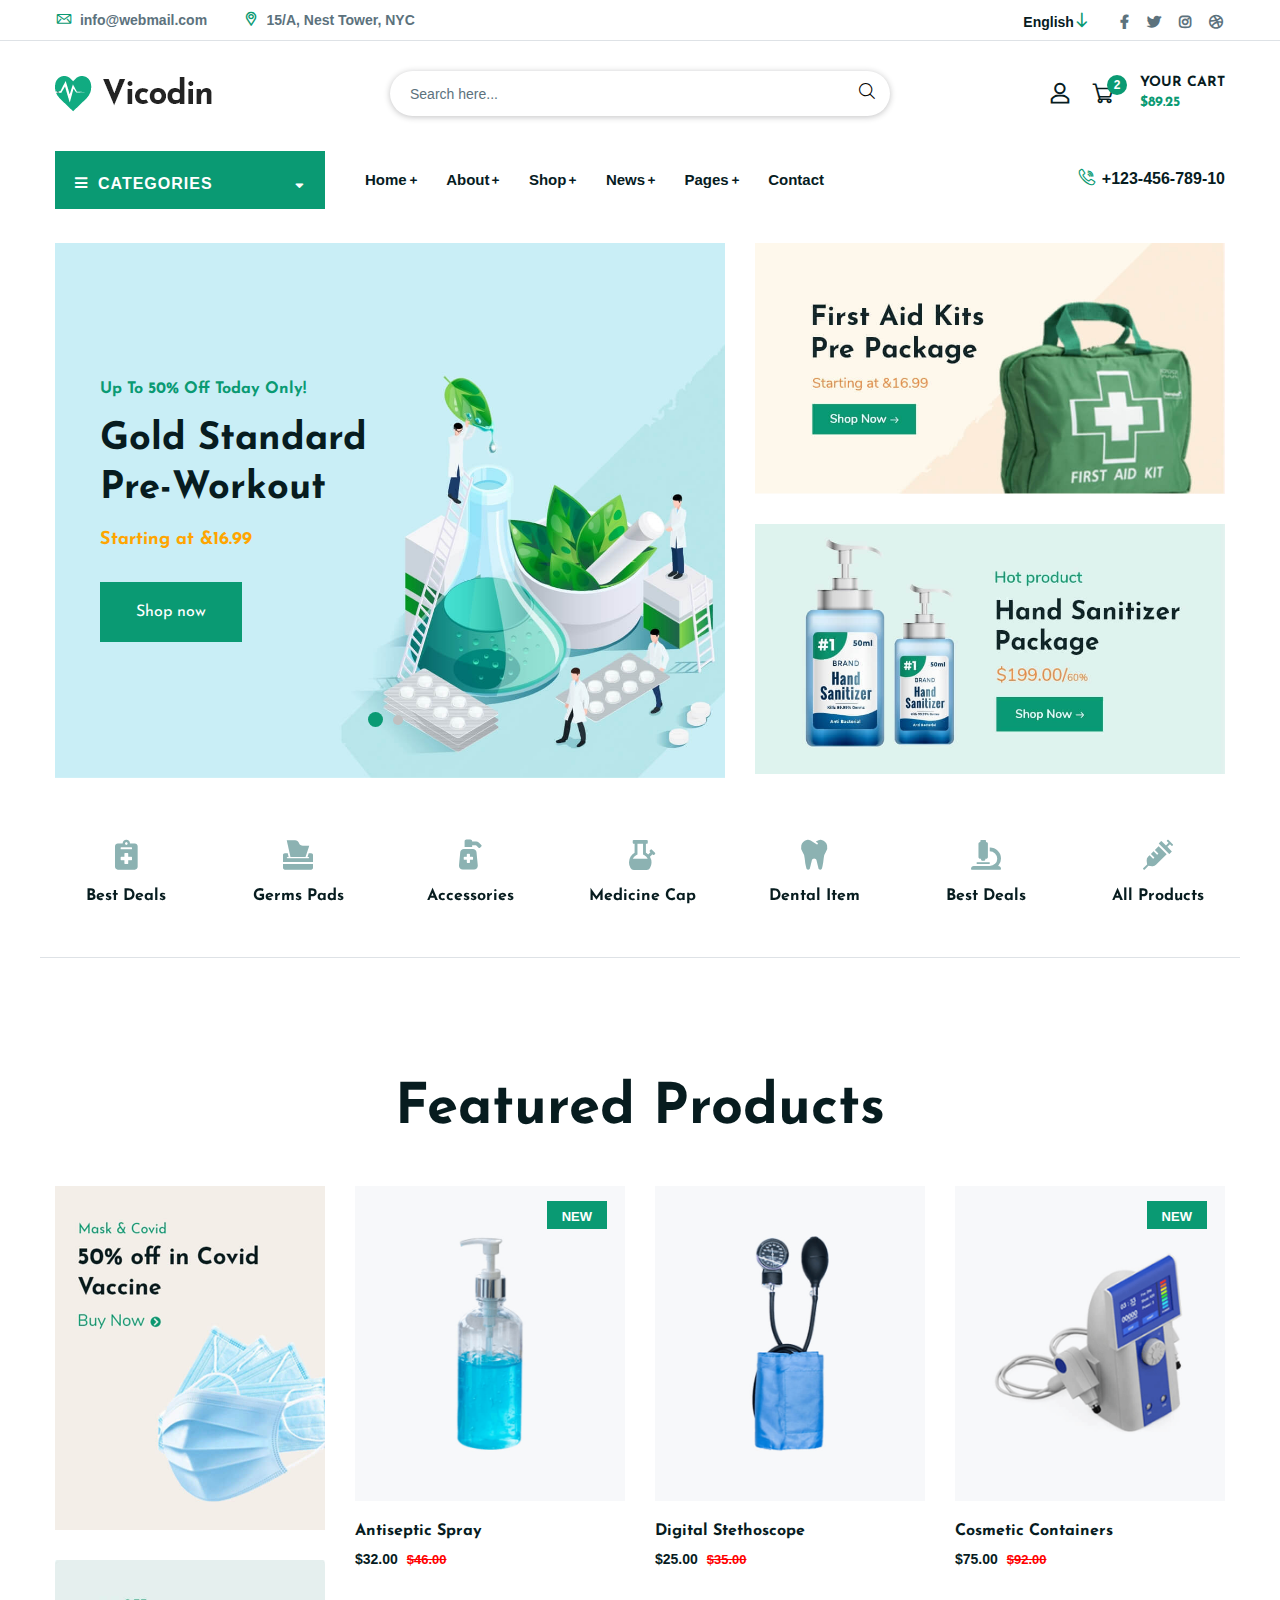
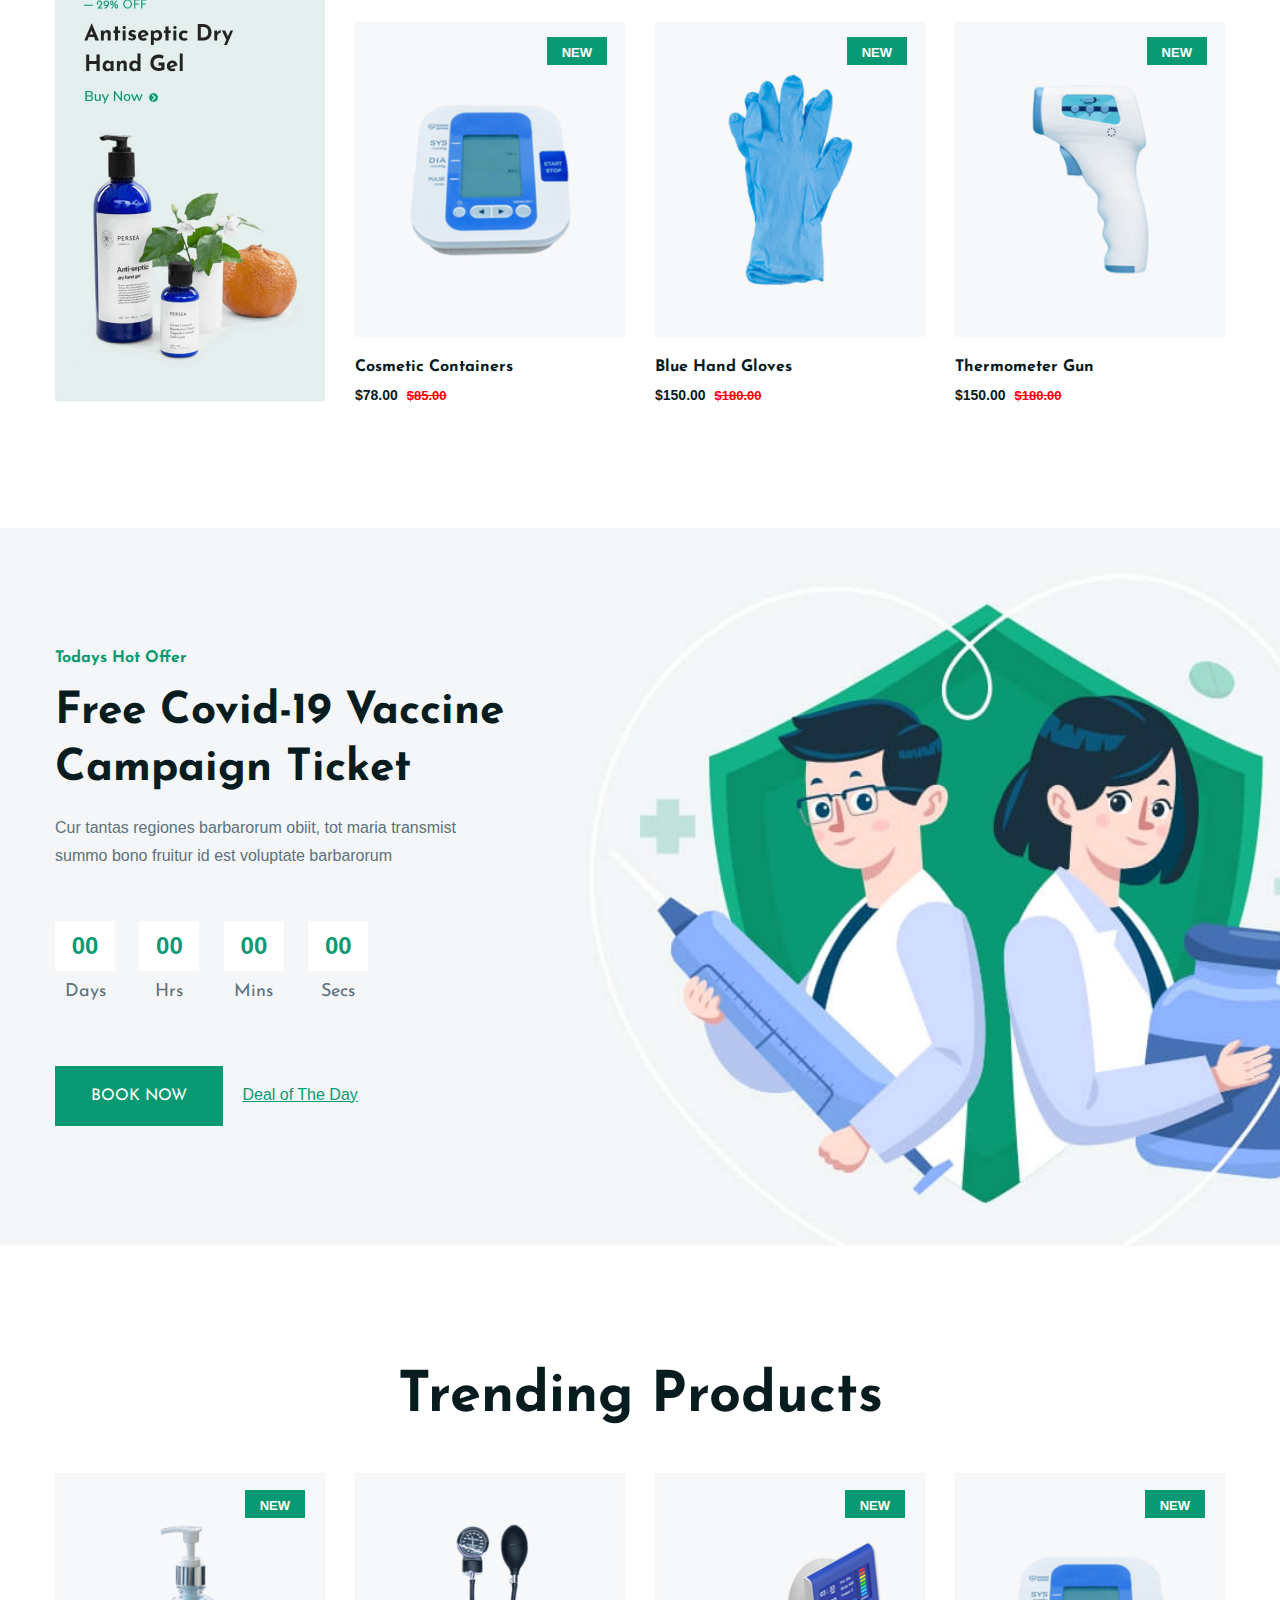
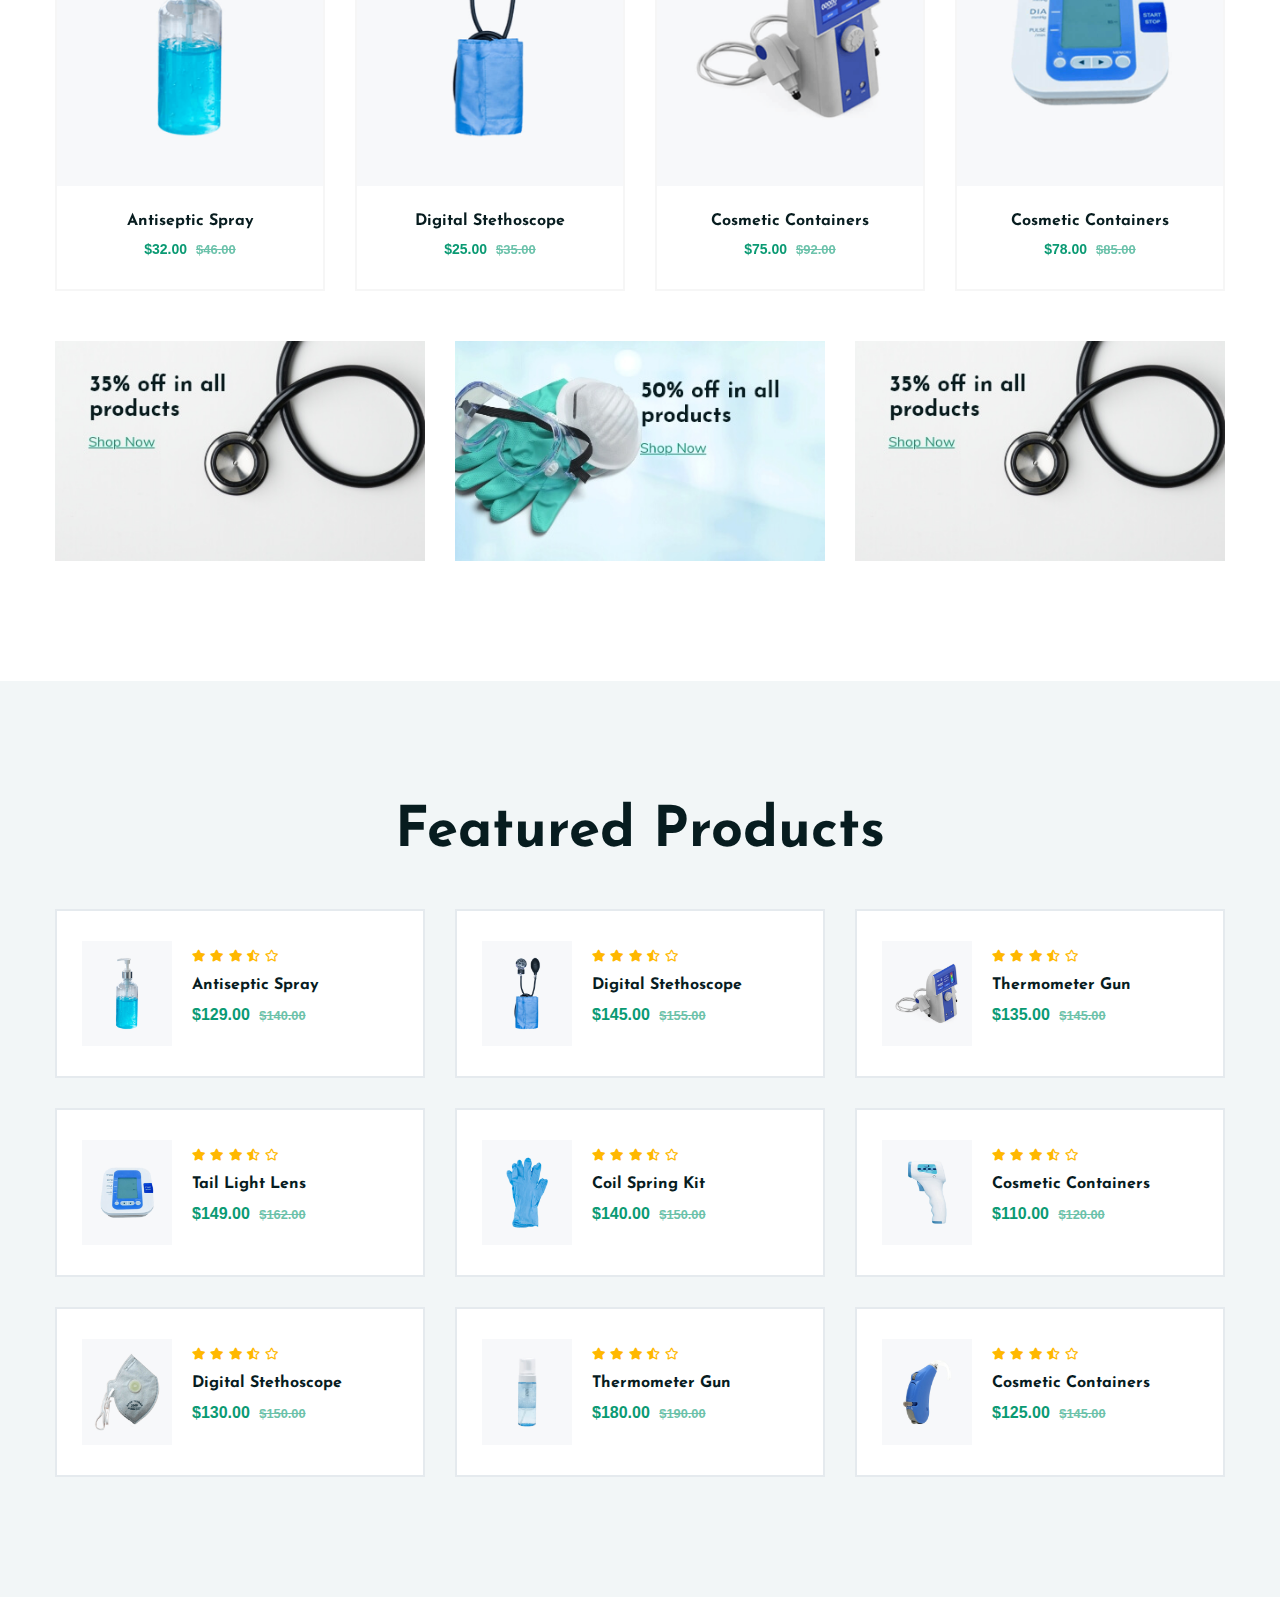
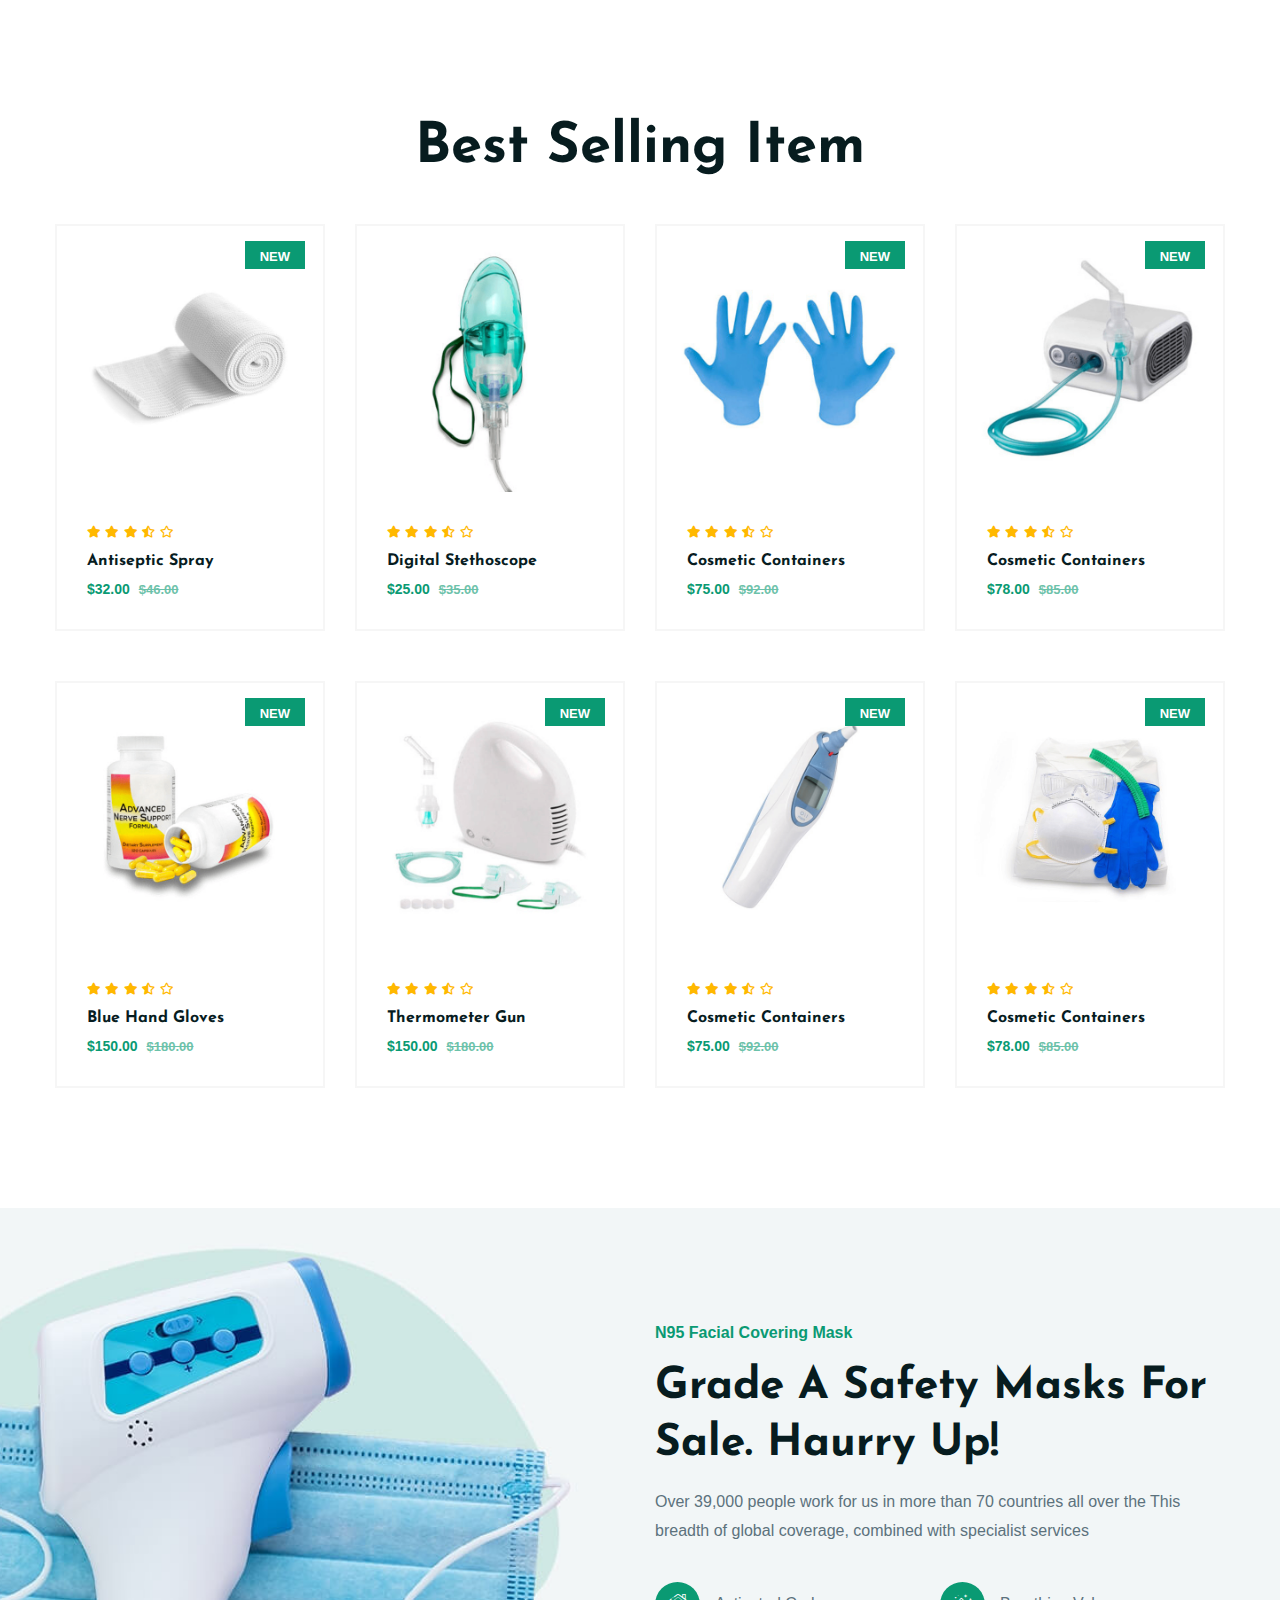
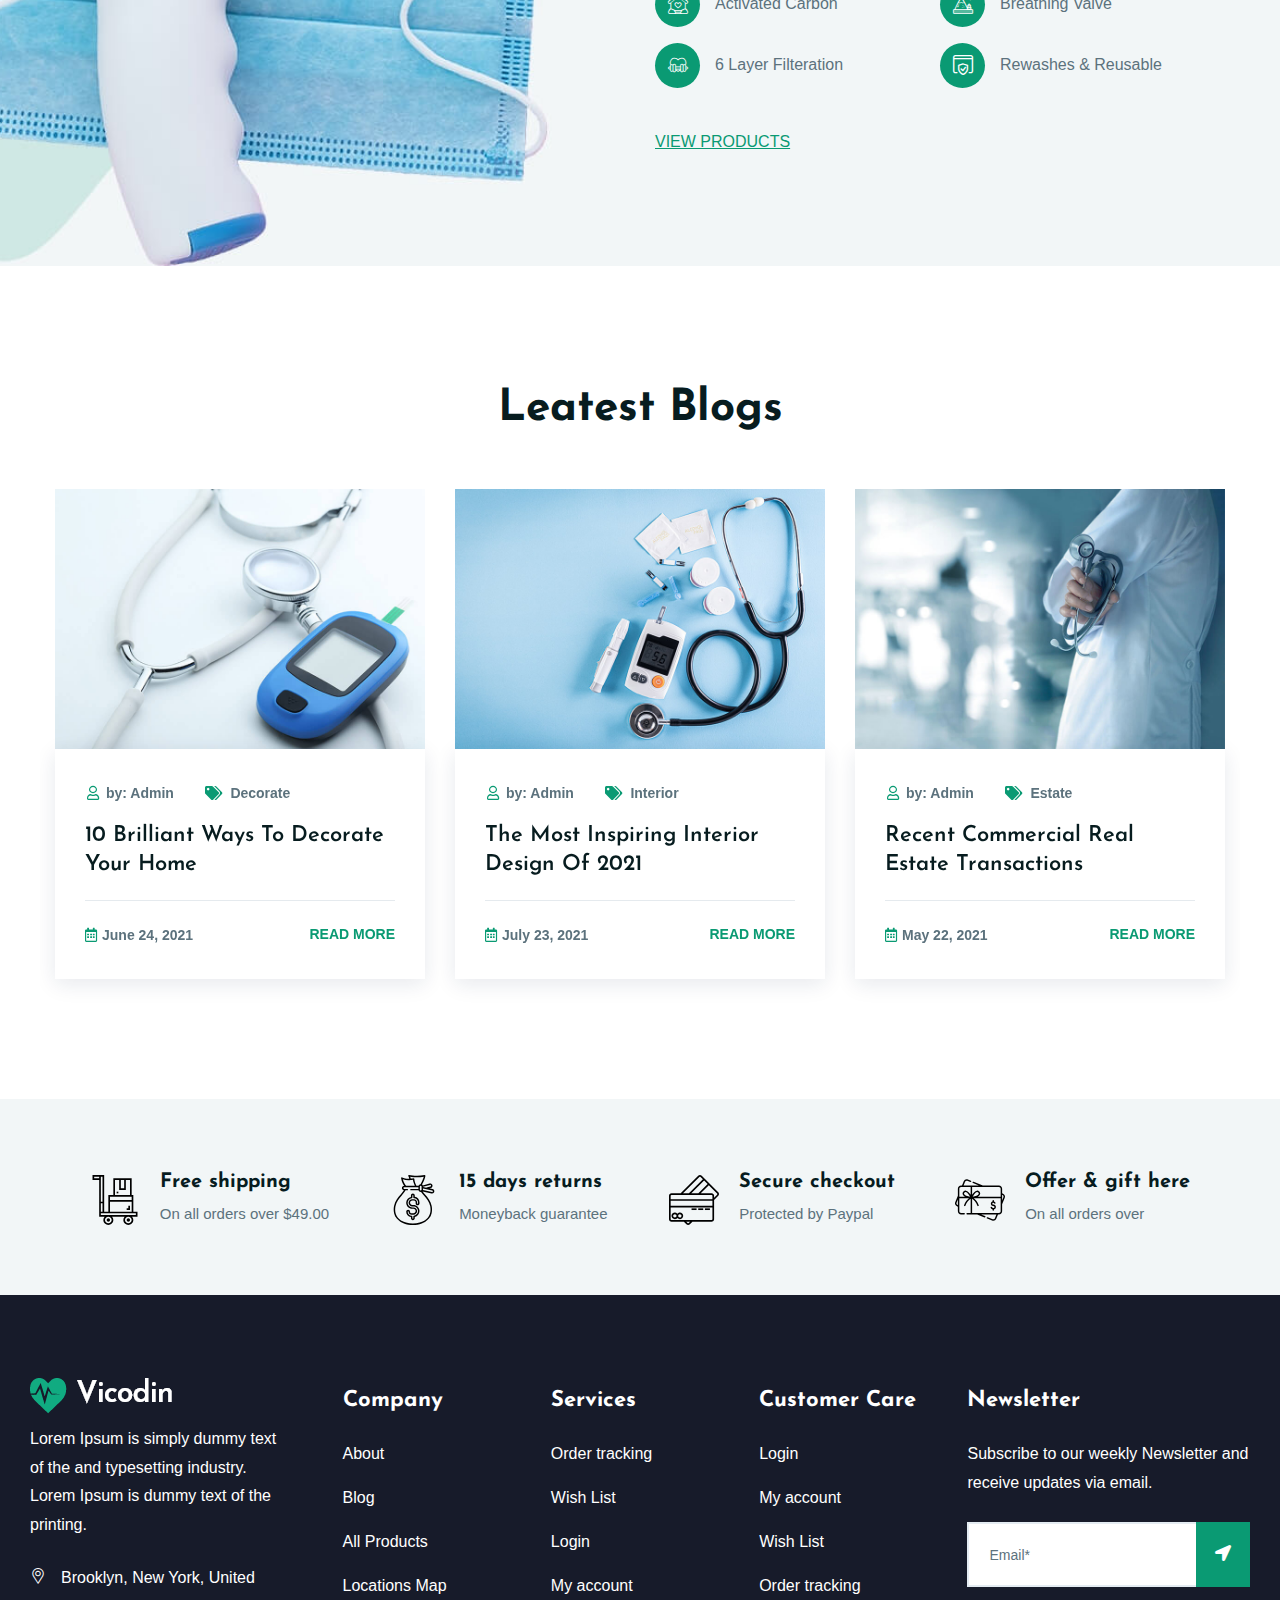
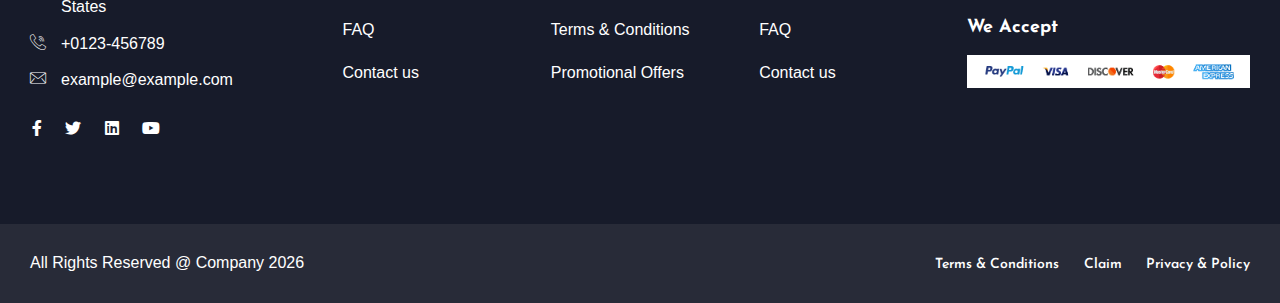
==== commit de4f7a94: "up" ====
--- a/Astimal/index.html
+++ b/Astimal/index.html
@@ -4,7 +4,7 @@
 <head>
     <meta charset="utf-8">
     <meta http-equiv="x-ua-compatible" content="ie=edge">
-    <title>Vicodin - Medical eCommerce HTML Template</title>
+    <title>Quarter - Real Estate HTML Template</title>
     <meta name="robots" content="noindex, follow" />
     <meta name="description" content="">
     <meta name="viewport" content="width=device-width, initial-scale=1, shrink-to-fit=no">
@@ -29,10 +29,10 @@
     <!-- Add your site or application content here -->
 
 <!-- Body main wrapper start -->
-<div class="body-wrapper">    
-    
-    <!-- HEADER AREA START (header-5) -->
-    <header class="ltn__header-area ltn__header-5 ltn__header-logo-and-mobile-menu-in-mobile--- ltn__header-logo-and-mobile-menu--- ltn__header-transparent gradient-color-4---">
+<div class="body-wrapper">
+
+    <!-- HEADER AREA START (header-3) -->
+    <header class="ltn__header-area ltn__header-3 section-bg-6---">   
         <!-- ltn__header-top-area start -->
         <div class="ltn__header-top-area border-bottom top-area-color-white---">
             <div class="container">
@@ -85,144 +85,31 @@
                 </div>
             </div>
         </div>
-        <!-- ltn__header-top-area end -->
+        <!-- ltn__header-top-area end -->     
         <!-- ltn__header-middle-area start -->
-        <div class="ltn__header-middle-area ltn__logo-right-menu-option ltn__header-row-bg-white ltn__header-padding ltn__header-sticky ltn__sticky-bg-white">
+        <div class="ltn__header-middle-area">
             <div class="container">
                 <div class="row">
                     <div class="col">
-                        <div class="site-logo-wrap">
-                            <div class="site-logo">
-                                <a href="index.html"><img src="img/logo.png" alt="Logo"></a>
-                            </div>
-                            <div class="get-support clearfix d-none">
-                                <div class="get-support-icon">
-                                    <i class="icon-call"></i>
-                                </div>
-                                <div class="get-support-info">
-                                    <h6>Get Support</h6>
-                                    <h4><a href="tel:+123456789">123-456-789-10</a></h4>
-                                </div>
-                            </div>
-                        </div>
-                    </div>
-                    <div class="col header-menu-column menu-color-white---">
-                        <div class="header-menu d-none d-xl-block">
-                            <nav>
-                                <div class="ltn__main-menu">
-                                    <ul>
-                                        <li class="menu-icon"><a href="#">Home</a>
-                                            <ul class="sub-menu menu-pages-img-show ltn__sub-menu-col-2---">
-                                                <li>
-                                                    <a href="index.html">Home Style 01</a>
-                                                    <img src="img/home-demos/home-1.jpg" alt="#">
-                                                </li>
-                                                <li>
-                                                    <a href="index-2.html">Home Style 02</a>
-                                                    <img src="img/home-demos/home-2.jpg" alt="#">
-                                                </li>
-                                                <li>
-                                                    <a href="index-3.html">Home Style 03</a>
-                                                    <img src="img/home-demos/home-3.jpg" alt="#">
-                                                </li>
-                                            </ul>
-                                        </li>
-                                        <li class="menu-icon"><a href="#">About</a>
-                                            <ul>
-                                                <li><a href="about.html">About</a></li>
-                                                <li><a href="service.html">Services</a></li>
-                                                <li><a href="service-details.html">Service Details</a></li>
-                                                <li><a href="portfolio.html">Gallery</a></li>
-                                                <li><a href="portfolio-2.html">Gallery - 02</a></li>
-                                                <li><a href="portfolio-details.html">Gallery Details</a></li>
-                                                <li><a href="team.html">Team</a></li>
-                                                <li><a href="team-details.html">Team Details</a></li>
-                                                <li><a href="faq.html">FAQ</a></li>
-                                                <li><a href="locations.html">Google Map Locations</a></li>
-                                            </ul>
-                                        </li>
-                                        <li class="menu-icon"><a href="#">Shop</a>
-                                            <ul>
-                                                <li><a href="shop.html">Shop</a></li>
-                                                <li><a href="shop-grid.html">Shop Grid</a></li>
-                                                <li><a href="shop-left-sidebar.html">Shop Left sidebar</a></li>
-                                                <li><a href="shop-right-sidebar.html">Shop right sidebar</a></li>
-                                                <li><a href="product-details.html">Shop details </a></li>
-                                                <li><a href="#">Other Pages <span class="float-right">>></span></a>
-                                                    <ul>
-                                                        <li><a href="cart.html">Cart</a></li>
-                                                        <li><a href="wishlist.html">Wishlist</a></li>
-                                                        <li><a href="checkout.html">Checkout</a></li>
-                                                        <li><a href="order-tracking.html">Order Tracking</a></li>
-                                                        <li><a href="account.html">My Account</a></li>
-                                                        <li><a href="login.html">Sign in</a></li>
-                                                        <li><a href="register.html">Register</a></li>
-                                                    </ul>
-                                                </li>
-                                            </ul>
-                                        </li>
-                                        <li class="menu-icon"><a href="#">News</a>
-                                            <ul>
-                                                <li><a href="blog.html">News</a></li>
-                                                <li><a href="blog-grid.html">News Grid</a></li>
-                                                <li><a href="blog-left-sidebar.html">News Left sidebar</a></li>
-                                                <li><a href="blog-right-sidebar.html">News Right sidebar</a></li>
-                                                <li><a href="blog-details.html">News details</a></li>
-                                            </ul>
-                                        </li>
-                                        <li class="menu-icon"><a href="#">Pages</a>
-                                            <ul class="mega-menu">
-                                                <li><a href="#">Inner Pages</a>
-                                                    <ul>
-                                                        <li><a href="portfolio.html">Gallery</a></li>
-                                                        <li><a href="portfolio-2.html">Gallery - 02</a></li>
-                                                        <li><a href="portfolio-details.html">Gallery Details</a></li>
-                                                        <li><a href="team.html">Team</a></li>
-                                                        <li><a href="team-details.html">Team Details</a></li>
-                                                        <li><a href="faq.html">FAQ</a></li>
-                                                    </ul>
-                                                </li>
-                                                <li><a href="#">Inner Pages</a>
-                                                    <ul>
-                                                        <li><a href="history.html">History</a></li>
-                                                        <li><a href="contact.html">Appointment</a></li>
-                                                        <li><a href="locations.html">Google Map Locations</a></li>
-                                                        <li><a href="404.html">404</a></li>
-                                                        <li><a href="contact.html">Contact</a></li>
-                                                        <li><a href="coming-soon.html">Coming Soon</a></li>
-                                                    </ul>
-                                                </li>
-                                                <li><a href="#">Shop Pages</a>
-                                                    <ul>
-                                                        <li><a href="shop.html">Shop</a></li>
-                                                        <li><a href="shop-left-sidebar.html">Shop Left sidebar</a></li>
-                                                        <li><a href="shop-right-sidebar.html">Shop right sidebar</a></li>
-                                                        <li><a href="shop-grid.html">Shop Grid</a></li>
-                                                        <li><a href="product-details.html">Shop details </a></li>
-                                                        <li><a href="cart.html">Cart</a></li>
-                                                    </ul>
-                                                </li>
-                                                <li><a href="shop.html"><img src="img/banner/menu-banner-1.png" alt="#"></a>
-                                                </li>
-                                            </ul>
-                                        </li>
-                                        <li><a href="contact.html">Contact</a></li>
-                                    </ul>
-                                </div>
-                            </nav>
-                        </div>
-                    </div>
-                    <div class="col--- ltn__header-options ltn__header-options-2 mb-sm-20">
-                        <!-- header-search-1 -->
-                        <div class="header-search-wrap">
-                            <div class="header-search-1">
-                                <div class="search-icon">
-                                    <i class="icon-search for-search-show"></i>
-                                    <i class="icon-cancel  for-search-close"></i>
-                                </div>
-                            </div>
-                            <div class="header-search-1-form">
-                                <form id="#" method="get"  action="#">
+                        <div class="site-logo">
+                            <a href="index.html"><img src="img/logo.png" alt="Logo"></a>
+                        </div>
+                    </div>
+                    <div class="col header-contact-serarch-column d-none d-xl-block">
+                        <div class="header-contact-search">
+                            <!-- header-feature-item -->
+                            <div class="header-feature-item d-none">
+                                <div class="header-feature-icon">
+                                    <i class="icon-phone"></i>
+                                </div>
+                                <div class="header-feature-info">
+                                    <h6>Phone</h6>
+                                    <p><a href="tel:0123456789">+0123-456-789</a></p>
+                                </div>
+                            </div>
+                            <!-- header-search-2 -->
+                            <div class="header-search-2">
+                                <form id="#123" method="get"  action="#">
                                     <input type="text" name="search" value="" placeholder="Search here..."/>
                                     <button type="submit">
                                         <span><i class="icon-search"></i></span>
@@ -230,30 +117,93 @@
                                 </form>
                             </div>
                         </div>
-                        <!-- user-menu -->
-                        <div class="ltn__drop-menu user-menu">
+                    </div>
+                    <div class="col">
+                        <!-- header-options -->
+                        <div class="ltn__header-options">
                             <ul>
+                                <li class="d-none">
+                                    <!-- ltn__currency-menu -->
+                                    <div class="ltn__drop-menu ltn__currency-menu">
+                                        <ul>
+                                            <li><a href="#" class="dropdown-toggle"><span class="active-currency">USD</span></a>
+                                                <ul>
+                                                    <li><a href="login.html">USD - US Dollar</a></li>
+                                                    <li><a href="wishlist.html">CAD - Canada Dollar</a></li>
+                                                    <li><a href="register.html">EUR - Euro</a></li>
+                                                    <li><a href="account.html">GBP - British Pound</a></li>
+                                                    <li><a href="wishlist.html">INR - Indian Rupee</a></li>
+                                                    <li><a href="wishlist.html">BDT - Bangladesh Taka</a></li>
+                                                    <li><a href="wishlist.html">JPY - Japan Yen</a></li>
+                                                    <li><a href="wishlist.html">AUD - Australian Dollar</a></li>
+                                                </ul>
+                                            </li>
+                                        </ul>
+                                    </div>
+                                </li>
+                                <li class="d-none--- ">
+                                    <!-- header-search-1 -->
+                                    <div class="header-search-wrap d-block d-xl-none">
+                                        <div class="header-search-1">
+                                            <div class="search-icon">
+                                                <i class="icon-search  for-search-show"></i>
+                                                <i class="icon-cancel  for-search-close"></i>
+                                            </div>
+                                        </div>
+                                        <div class="header-search-1-form">
+                                            <form id="#" method="get"  action="#">
+                                                <input type="text" name="search" value="" placeholder="Search here..."/>
+                                                <button type="submit">
+                                                    <span><i class="icon-search"></i></span>
+                                                </button>
+                                            </form>
+                                        </div>
+                                    </div>
+                                </li>
+                                <li class="d-none---"> 
+                                    <!-- user-menu -->
+                                    <div class="ltn__drop-menu user-menu">
+                                        <ul>
+                                            <li>
+                                                <a href="#"><i class="icon-user"></i></a>
+                                                <ul>
+                                                    <li><a href="login.html">Sign in</a></li>
+                                                    <li><a href="register.html">Register</a></li>
+                                                    <li><a href="account.html">My Account</a></li>
+                                                    <li><a href="wishlist.html">Wishlist</a></li>
+                                                </ul>
+                                            </li>
+                                        </ul>
+                                    </div>
+                                </li>
                                 <li>
-                                    <a href="#"><i class="icon-user"></i></a>
-                                    <ul>
-                                        <li><a href="login.html">Sign in</a></li>
-                                        <li><a href="register.html">Register</a></li>
-                                        <li><a href="account.html">My Account</a></li>
-                                        <li><a href="wishlist.html">Wishlist</a></li>
-                                    </ul>
+                                    <!-- mini-cart 2 -->
+                                    <div class="mini-cart-icon mini-cart-icon-2">
+                                        <a href="#ltn__utilize-cart-menu" class="ltn__utilize-toggle">
+                                            <span class="mini-cart-icon">
+                                                <i class="icon-shopping-cart"></i>
+                                                <sup>2</sup>
+                                            </span>
+                                            <h6><span>Your Cart</span> <span class="ltn__secondary-color">$89.25</span></h6>
+                                        </a>
+                                    </div>
                                 </li>
                             </ul>
                         </div>
-                        <!-- mini-cart -->
-                        <div class="mini-cart-icon">
-                            <a href="#ltn__utilize-cart-menu" class="ltn__utilize-toggle">
-                                <i class="icon-shopping-cart"></i>
-                                <sup>2</sup>
-                            </a>
-                        </div>
-                        <!-- mini-cart -->
+                    </div>
+                </div>
+            </div>
+        </div>
+        <!-- ltn__header-middle-area end -->
+
+        <!-- MOBILE MENU START -->
+        <div class="mobile-header-menu-fullwidth mb-20 d-block d-lg-none">
+            <div class="container">
+                <div class="row">
+                    <div class="col-lg-12">
                         <!-- Mobile Menu Button -->
-                        <div class="mobile-menu-toggle d-xl-none">
+                        <div class="mobile-menu-toggle d-lg-none">
+                            <span>MENU</span>
                             <a href="#ltn__utilize-mobile-menu" class="ltn__utilize-toggle">
                                 <svg viewBox="0 0 800 600">
                                     <path d="M300,220 C300,220 520,220 540,220 C740,220 640,540 520,420 C440,340 300,200 300,200" id="top"></path>
@@ -266,7 +216,418 @@
                 </div>
             </div>
         </div>
-        <!-- ltn__header-middle-area end -->
+        <!-- MOBILE MENU END -->
+        
+        <!-- header-bottom-area start -->
+        <div class="header-bottom-area ltn__border-top--- ltn__header-sticky  ltn__sticky-bg-white ltn__primary-bg---- menu-color-white---- d-none--- d-lg-block">
+            <div class="container">
+                <div class="row">
+                    <div class="col-lg-3 align-self-center">
+                        <!-- CATEGORY-MENU-LIST START -->
+                        <div class="ltn__category-menu-wrap ltn__category-dropdown-hide ltn__category-menu-with-header-menu">
+                            <div class="ltn__category-menu-title">
+                                <h2 class="section-bg-1--- ltn__secondary-bg text-color-white">categories</h2>
+                            </div>
+                            <div class="ltn__category-menu-toggle ltn__one-line-active">
+                                <ul>
+                                    <!-- Submenu Column - unlimited -->
+                                    <li class="ltn__category-menu-item ltn__category-menu-drop">
+                                        <a href="shop.html"><i class="icon-shopping-bags"></i>Vegetables and Fruits </a>
+                                        <ul class="ltn__category-submenu ltn__category-column-5">
+                                            <li class="ltn__category-submenu-title ltn__category-menu-drop"><a href="#">Handbags</a>
+                                                <ul class="ltn__category-submenu-children">
+                                                    <li><a href="#">Clutches Clutches Clutches Clutches </a></li>
+                                                    <li><a href="#">Cross Body</a></li>
+                                                    <li><a href="#">Satchels</a></li>
+                                                    <li><a href="#">Sholuder</a></li>
+                                                    <li><a href="#">Toter</a></li>
+                                                </ul>
+                                            </li>
+                                            <li class="ltn__category-submenu-title ltn__category-menu-drop"><a href="#">Fresh Meat</a>
+                                                <ul class="ltn__category-submenu-children">
+                                                    <li><a href="#">Clutches</a></li>
+                                                    <li><a href="#">Cross Body</a></li>
+                                                    <li><a href="#">Satchels</a></li>
+                                                    <li><a href="#">Sholuder</a></li>
+                                                    <li><a href="#">Toter</a></li>
+                                                </ul>
+                                            </li>
+                                            <li class="ltn__category-submenu-title ltn__category-menu-drop"><a href="#">Fish and Seafood</a>
+                                                <ul class="ltn__category-submenu-children">
+                                                    <li><a href="#">Clutches</a></li>
+                                                    <li><a href="#">Cross Body</a></li>
+                                                    <li><a href="#">Satchels</a></li>
+                                                    <li><a href="#">Sholuder</a></li>
+                                                    <li><a href="#">Toter</a></li>
+                                                </ul>
+                                            </li>
+                                            <li class="ltn__category-submenu-title ltn__category-menu-drop"><a href="#">Handbags</a>
+                                                <ul class="ltn__category-submenu-children">
+                                                    <li><a href="#">Clutches</a></li>
+                                                    <li><a href="#">Cross Body</a></li>
+                                                    <li><a href="#">Satchels</a></li>
+                                                    <li><a href="#">Sholuder</a></li>
+                                                    <li><a href="#">Toter</a></li>
+                                                </ul>
+                                            </li>
+                                            <li class="ltn__category-submenu-title ltn__category-menu-drop"><a href="#">Handbags</a>
+                                                <ul class="ltn__category-submenu-children">
+                                                    <li><a href="#">Clutches</a></li>
+                                                    <li><a href="#">Cross Body</a></li>
+                                                    <li><a href="#">Satchels</a></li>
+                                                    <li><a href="#">Sholuder</a></li>
+                                                    <li><a href="#">Toter</a></li>
+                                                </ul>
+                                            </li>
+                                            <li class="ltn__category-submenu-title ltn__category-menu-drop"><a href="#">Handbags</a>
+                                                <ul class="ltn__category-submenu-children">
+                                                    <li><a href="#">Clutches</a></li>
+                                                    <li><a href="#">Cross Body</a></li>
+                                                    <li><a href="#">Satchels</a></li>
+                                                    <li><a href="#">Sholuder</a></li>
+                                                    <li><a href="#">Toter</a></li>
+                                                </ul>
+                                            </li>
+                                            <li class="ltn__category-submenu-title ltn__category-menu-drop"><a href="#">Handbags</a>
+                                                <ul class="ltn__category-submenu-children">
+                                                    <li><a href="#">Clutches</a></li>
+                                                    <li><a href="#">Cross Body</a></li>
+                                                    <li><a href="#">Satchels</a></li>
+                                                    <li><a href="#">Sholuder</a></li>
+                                                    <li><a href="#">Toter</a></li>
+                                                </ul>
+                                            </li>
+                                            <li class="ltn__category-submenu-title ltn__category-menu-drop"><a href="#">Handbags</a>
+                                                <ul class="ltn__category-submenu-children">
+                                                    <li><a href="#">Clutches</a></li>
+                                                    <li><a href="#">Cross Body</a></li>
+                                                    <li><a href="#">Satchels</a></li>
+                                                    <li><a href="#">Sholuder</a></li>
+                                                    <li><a href="#">Toter</a></li>
+                                                </ul>
+                                            </li>
+                                        </ul>
+                                    </li>
+                                    <!-- Submenu Column - 4 -->
+                                    <li class="ltn__category-menu-item ltn__category-menu-drop">
+                                        <a href="shop.html"><i class="icon-options"></i>Fresh Meat </a>
+                                        <ul class="ltn__category-submenu ltn__category-column-4">
+                                            <li class="ltn__category-submenu-title ltn__category-menu-drop"><a href="#">Handbags</a>
+                                                <ul class="ltn__category-submenu-children">
+                                                    <li><a href="#">Clutches</a></li>
+                                                    <li><a href="#">Cross Body</a></li>
+                                                    <li><a href="#">Satchels</a></li>
+                                                    <li><a href="#">Sholuder</a></li>
+                                                    <li><a href="#">Toter</a></li>
+                                                </ul>
+                                            </li>
+                                            <li class="ltn__category-submenu-title ltn__category-menu-drop"><a href="#">Handbags</a>
+                                                <ul class="ltn__category-submenu-children">
+                                                    <li><a href="#">Clutches</a></li>
+                                                    <li><a href="#">Cross Body</a></li>
+                                                    <li><a href="#">Satchels</a></li>
+                                                    <li><a href="#">Sholuder</a></li>
+                                                    <li><a href="#">Toter</a></li>
+                                                </ul>
+                                            </li>
+                                            <li class="ltn__category-submenu-title ltn__category-menu-drop"><a href="#">Handbags</a>
+                                                <ul class="ltn__category-submenu-children">
+                                                    <li><a href="#">Clutches</a></li>
+                                                    <li><a href="#">Cross Body</a></li>
+                                                    <li><a href="#">Satchels</a></li>
+                                                    <li><a href="#">Sholuder</a></li>
+                                                    <li><a href="#">Toter</a></li>
+                                                </ul>
+                                            </li>
+                                            <li class="ltn__category-submenu-title ltn__category-menu-drop"><a href="#">Handbags</a>
+                                                <ul class="ltn__category-submenu-children">
+                                                    <li><a href="#">Clutches</a></li>
+                                                    <li><a href="#">Cross Body</a></li>
+                                                    <li><a href="#">Satchels</a></li>
+                                                    <li><a href="#">Sholuder</a></li>
+                                                    <li><a href="#">Toter</a></li>
+                                                </ul>
+                                            </li>
+                                        </ul>
+                                    </li>
+                                    <!-- Submenu Column - 3 -->
+                                    <li class="ltn__category-menu-item ltn__category-menu-drop">
+                                        <a href="shop.html"><i class="icon-award"></i>Fish and Seafood</a>
+                                        <ul class="ltn__category-submenu ltn__category-column-3">
+                                            <li class="ltn__category-submenu-title ltn__category-menu-drop"><a href="#">Handbags</a>
+                                                <ul class="ltn__category-submenu-children">
+                                                    <li><a href="#">Clutches</a></li>
+                                                    <li><a href="#">Cross Body</a></li>
+                                                    <li><a href="#">Satchels</a></li>
+                                                    <li><a href="#">Sholuder</a></li>
+                                                    <li><a href="#">Toter</a></li>
+                                                </ul>
+                                            </li>
+                                            <li class="ltn__category-submenu-title ltn__category-menu-drop"><a href="#">Handbags</a>
+                                                <ul class="ltn__category-submenu-children">
+                                                    <li><a href="#">Clutches</a></li>
+                                                    <li><a href="#">Cross Body</a></li>
+                                                    <li><a href="#">Satchels</a></li>
+                                                    <li><a href="#">Sholuder</a></li>
+                                                    <li><a href="#">Toter</a></li>
+                                                </ul>
+                                            </li>
+                                            <li class="ltn__category-submenu-title ltn__category-menu-drop"><a href="#">Handbags</a>
+                                                <ul class="ltn__category-submenu-children">
+                                                    <li><a href="#">Clutches</a></li>
+                                                    <li><a href="#">Cross Body</a></li>
+                                                    <li><a href="#">Satchels</a></li>
+                                                    <li><a href="#">Sholuder</a></li>
+                                                    <li><a href="#">Toter</a></li>
+                                                </ul>
+                                            </li>
+                                        </ul>
+                                    </li>
+                                    <!-- Submenu Column - 2 -->
+                                    <li class="ltn__category-menu-item ltn__category-menu-drop">
+                                        <a href="shop.html"><i class="icon-user"></i>Butter and Cream</a>
+                                        <ul class="ltn__category-submenu ltn__category-column-2">
+                                            <li class="ltn__category-submenu-title ltn__category-menu-drop"><a href="#">Handbags</a>
+                                                <ul class="ltn__category-submenu-children">
+                                                    <li><a href="#">Clutches</a></li>
+                                                    <li><a href="#">Cross Body</a></li>
+                                                    <li><a href="#">Satchels</a></li>
+                                                    <li><a href="#">Sholuder</a></li>
+                                                    <li><a href="#">Toter</a></li>
+                                                </ul>
+                                            </li>
+                                            <li class="ltn__category-submenu-title ltn__category-menu-drop"><a href="#">Handbags</a>
+                                                <ul class="ltn__category-submenu-children">
+                                                    <li><a href="#">Clutches</a></li>
+                                                    <li><a href="#">Cross Body</a></li>
+                                                    <li><a href="#">Satchels</a></li>
+                                                    <li><a href="#">Sholuder</a></li>
+                                                    <li><a href="#">Toter</a></li>
+                                                </ul>
+                                            </li>
+                                        </ul>
+                                    </li>
+                                    <!-- Submenu -->
+                                    <li class="ltn__category-menu-item ltn__category-menu-drop">
+                                        <a href="shop.html"><i class="icon-shopping-cart"></i>Oil and Vinegar</a>
+                                        <ul class="ltn__category-submenu">
+                                            <li class="ltn__category-submenu-title ltn__category-menu-drop"><a href="#">Handbags</a>
+                                                <ul class="ltn__category-submenu-children">
+                                                    <li><a href="#">Clutches</a></li>
+                                                    <li><a href="#">Cross Body</a></li>
+                                                    <li><a href="#">Satchels</a></li>
+                                                    <li><a href="#">Sholuder</a></li>
+                                                    <li><a href="#">Toter</a></li>
+                                                </ul>
+                                            </li>
+                                        </ul>
+                                    </li>
+                                    <!-- Submenu -->
+                                    <li class="ltn__category-menu-item ltn__category-menu-drop">
+                                        <a href="shop.html"><i class="icon-tag"></i>Breads</a>
+                                        <ul class="ltn__category-submenu">
+                                            <li class="ltn__category-submenu-title ltn__category-menu-drop"><a href="#">Handbags</a>
+                                                <ul class="ltn__category-submenu-children">
+                                                    <li><a href="#">Clutches</a></li>
+                                                    <li><a href="#">Cross Body</a></li>
+                                                    <li><a href="#">Satchels</a></li>
+                                                    <li><a href="#">Sholuder</a></li>
+                                                    <li><a href="#">Toter</a></li>
+                                                </ul>
+                                            </li>
+                                        </ul>
+                                    </li>
+                                    <!-- Submenu -->
+                                    <li class="ltn__category-menu-item ltn__category-menu-drop">
+                                        <a href="shop.html"><i class="icon-shopping-bags"></i>Apple Juice </a>
+                                        <ul class="ltn__category-submenu">
+                                            <li class="ltn__category-submenu-title ltn__category-menu-drop"><a href="#">Handbags</a>
+                                                <ul class="ltn__category-submenu-children">
+                                                    <li><a href="#">Clutches</a></li>
+                                                    <li><a href="#">Cross Body</a></li>
+                                                    <li><a href="#">Satchels</a></li>
+                                                    <li><a href="#">Sholuder</a></li>
+                                                    <li><a href="#">Toter</a></li>
+                                                </ul>
+                                            </li>
+                                        </ul>
+                                    </li>
+                                    <!-- Submenu -->
+                                    <li class="ltn__category-menu-item ltn__category-menu-drop">
+                                        <a href="shop.html"><i class="icon-options"></i>Dry Nuts</a>
+                                        <ul class="ltn__category-submenu">
+                                            <li class="ltn__category-submenu-title ltn__category-menu-drop"><a href="#">Handbags</a>
+                                                <ul class="ltn__category-submenu-children">
+                                                    <li><a href="#">Clutches</a></li>
+                                                    <li><a href="#">Cross Body</a></li>
+                                                    <li><a href="#">Satchels</a></li>
+                                                    <li><a href="#">Sholuder</a></li>
+                                                    <li><a href="#">Toter</a></li>
+                                                </ul>
+                                            </li>
+                                        </ul>
+                                    </li>
+                                    <!-- Show more menu -->
+                                    <li class="ltn__category-menu-more-item-child">
+                                        <a href="shop.html"><i class="icon-shopping-bags"></i>Apple Juice</a>
+                                        <ul class="ltn__category-submenu">
+                                            <li class="ltn__category-submenu-title ltn__category-menu-drop"><a href="#">Handbags</a>
+                                                <ul class="ltn__category-submenu-children">
+                                                    <li><a href="#">Clutches</a></li>
+                                                    <li><a href="#">Cross Body</a></li>
+                                                    <li><a href="#">Satchels</a></li>
+                                                    <li><a href="#">Sholuder</a></li>
+                                                    <li><a href="#">Toter</a></li>
+                                                </ul>
+                                            </li>
+                                        </ul>
+                                    </li>
+                                    <li class="ltn__category-menu-more-item-child">
+                                        <a href="shop.html"><i class="icon-options"></i>Dry Nuts</a>
+                                        <ul class="ltn__category-submenu">
+                                            <li class="ltn__category-submenu-title ltn__category-menu-drop"><a href="#">Handbags</a>
+                                                <ul class="ltn__category-submenu-children">
+                                                    <li><a href="#">Clutches</a></li>
+                                                    <li><a href="#">Cross Body</a></li>
+                                                    <li><a href="#">Satchels</a></li>
+                                                    <li><a href="#">Sholuder</a></li>
+                                                    <li><a href="#">Toter</a></li>
+                                                </ul>
+                                            </li>
+                                        </ul>
+                                    </li>
+                                    <li class="ltn__category-menu-more-item-parent">
+                                        <a class="rx-default">
+                                            More categories <span class="cat-thumb  icon-plus"></span> 
+                                        </a>
+                                        <a class="rx-show">
+                                            close menu <span class="cat-thumb  icon-remove"></span>
+                                        </a>
+                                    </li>
+                                    <!-- Single menu end -->
+                                </ul>
+                            </div>
+                        </div>
+                        <!-- END CATEGORY-MENU-LIST -->
+                    </div>
+                    <div class="col-lg-7">
+                        <div class="col--- header-menu-column justify-content-center---">
+                            <div class="header-menu header-menu-2 text-start">
+                                <nav>
+                                    <div class="ltn__main-menu">
+                                        <ul>
+                                            <li class="menu-icon"><a href="#">Home</a>
+                                                <ul class="sub-menu menu-pages-img-show ltn__sub-menu-col-2---">
+                                                    <li>
+                                                        <a href="index.html">Home Style 01</a>
+                                                        <img src="img/home-demos/home-1.jpg" alt="#">
+                                                    </li>
+                                                    <li>
+                                                        <a href="index-2.html">Home Style 02</a>
+                                                        <img src="img/home-demos/home-2.jpg" alt="#">
+                                                    </li>
+                                                    <li>
+                                                        <a href="index-3.html">Home Style 03</a>
+                                                        <img src="img/home-demos/home-3.jpg" alt="#">
+                                                    </li>
+                                                </ul>
+                                            </li>
+                                            <li class="menu-icon"><a href="#">About</a>
+                                                <ul>
+                                                    <li><a href="about.html">About</a></li>
+                                                    <li><a href="service.html">Services</a></li>
+                                                    <li><a href="service-details.html">Service Details</a></li>
+                                                    <li><a href="portfolio.html">Gallery</a></li>
+                                                    <li><a href="portfolio-2.html">Gallery - 02</a></li>
+                                                    <li><a href="portfolio-details.html">Gallery Details</a></li>
+                                                    <li><a href="team.html">Team</a></li>
+                                                    <li><a href="team-details.html">Team Details</a></li>
+                                                    <li><a href="faq.html">FAQ</a></li>
+                                                    <li><a href="locations.html">Google Map Locations</a></li>
+                                                </ul>
+                                            </li>
+                                            <li class="menu-icon"><a href="#">Shop</a>
+                                                <ul>
+                                                    <li><a href="shop.html">Shop</a></li>
+                                                    <li><a href="shop-grid.html">Shop Grid</a></li>
+                                                    <li><a href="shop-left-sidebar.html">Shop Left sidebar</a></li>
+                                                    <li><a href="shop-right-sidebar.html">Shop right sidebar</a></li>
+                                                    <li><a href="product-details.html">Shop details </a></li>
+                                                    <li><a href="#">Other Pages <span class="float-right">>></span></a>
+                                                        <ul>
+                                                            <li><a href="cart.html">Cart</a></li>
+                                                            <li><a href="wishlist.html">Wishlist</a></li>
+                                                            <li><a href="checkout.html">Checkout</a></li>
+                                                            <li><a href="order-tracking.html">Order Tracking</a></li>
+                                                            <li><a href="account.html">My Account</a></li>
+                                                            <li><a href="login.html">Sign in</a></li>
+                                                            <li><a href="register.html">Register</a></li>
+                                                        </ul>
+                                                    </li>
+                                                </ul>
+                                            </li>
+                                            <li class="menu-icon"><a href="#">News</a>
+                                                <ul>
+                                                    <li><a href="blog.html">News</a></li>
+                                                    <li><a href="blog-grid.html">News Grid</a></li>
+                                                    <li><a href="blog-left-sidebar.html">News Left sidebar</a></li>
+                                                    <li><a href="blog-right-sidebar.html">News Right sidebar</a></li>
+                                                    <li><a href="blog-details.html">News details</a></li>
+                                                </ul>
+                                            </li>
+                                            <li class="menu-icon"><a href="#">Pages</a>
+                                                <ul class="mega-menu">
+                                                    <li><a href="#">Inner Pages</a>
+                                                        <ul>
+                                                            <li><a href="portfolio.html">Gallery</a></li>
+                                                            <li><a href="portfolio-2.html">Gallery - 02</a></li>
+                                                            <li><a href="portfolio-details.html">Gallery Details</a></li>
+                                                            <li><a href="team.html">Team</a></li>
+                                                            <li><a href="team-details.html">Team Details</a></li>
+                                                            <li><a href="faq.html">FAQ</a></li>
+                                                        </ul>
+                                                    </li>
+                                                    <li><a href="#">Inner Pages</a>
+                                                        <ul>
+                                                            <li><a href="history.html">History</a></li>
+                                                            <li><a href="contact.html">Appointment</a></li>
+                                                            <li><a href="locations.html">Google Map Locations</a></li>
+                                                            <li><a href="404.html">404</a></li>
+                                                            <li><a href="contact.html">Contact</a></li>
+                                                            <li><a href="coming-soon.html">Coming Soon</a></li>
+                                                        </ul>
+                                                    </li>
+                                                    <li><a href="#">Shop Pages</a>
+                                                        <ul>
+                                                            <li><a href="shop.html">Shop</a></li>
+                                                            <li><a href="shop-left-sidebar.html">Shop Left sidebar</a></li>
+                                                            <li><a href="shop-right-sidebar.html">Shop right sidebar</a></li>
+                                                            <li><a href="shop-grid.html">Shop Grid</a></li>
+                                                            <li><a href="product-details.html">Shop details </a></li>
+                                                            <li><a href="cart.html">Cart</a></li>
+                                                        </ul>
+                                                    </li>
+                                                    <li><a href="shop.html"><img src="img/banner/menu-banner-1.png" alt="#"></a>
+                                                    </li>
+                                                </ul>
+                                            </li>
+                                            <li><a href="contact.html">Contact</a></li>
+                                        </ul>
+                                    </div>
+                                </nav>
+                            </div>
+                        </div>
+
+                    </div>
+                    <div class="col-lg-2 align-self-center d-none d-xl-block">
+                        <div class="header-contact-info text-end">
+                            <a class="font-weight-6 ltn__primary-color" href="tel:+123456789"><span class="ltn__secondary-color"><i class="icon-call font-weight-7"></i></span> +123-456-789-10</a>
+                        </div>
+                    </div>
+                </div>
+            </div>
+        </div>
+        <!-- header-bottom-area end -->
     </header>
     <!-- HEADER AREA END -->
 
@@ -461,92 +822,92 @@
     </div>
     <!-- Utilize Mobile Menu End -->
 
-    <div class="ltn__utilize-overlay"></div>
+    <div class="ltn__utilize-overlay"></div>    
 
     <!-- SLIDER AREA START (slider-3) -->
-    <div class="ltn__slider-area ltn__slider-3  section-bg-1">
-        <div class="ltn__slide-one-active slick-slide-arrow-1 slick-slide-dots-1">
-            <!-- ltn__slide-item -->
-            <div class="ltn__slide-item ltn__slide-item-2  ltn__slide-item-3-normal--- ltn__slide-item-3 bg-image bg-overlay-theme-black-60---" data-bs-bg="img/slider/13.jpg">
-                <div class="ltn__slide-item-inner  text-left">
-                    <div class="container">
-                        <div class="row">
-                            <div class="col-lg-12 align-self-center">
-                                <div class="slide-item-info">
-                                    <div class="slide-item-info-inner ltn__slide-animation">
-                                        <h6 class="slide-sub-title white-color--- animated"><span><i class="fas fa-syringe"></i></span> 100% genuine Products</h6>
-                                        <h1 class="slide-title animated ">Get 20% Discount <br>Of N95 Mask</h1>
-                                        <div class="slide-brief animated">
-                                            <p>Lorem ipsum dolor sit amet, consectetur adipisicing elit, sed do eiusmod tempor incididunt ut labore.</p>
+    <div class="ltn__slider-area ltn__slider-3---  section-bg-1--- mt-30">
+        <div class="container">
+            <div class="row">
+                <div class="col-lg-7">
+                    <div class="ltn__slide-active-2 slick-slide-arrow-1 slick-slide-dots-1 mb-30">
+                        <!-- ltn__slide-item -->
+                        <div class="ltn__slide-item ltn__slide-item-10 section-bg-1 bg-image" data-bs-bg="img/slider/71.jpg">
+                            <div class="ltn__slide-item-inner">
+                                <div class="container">
+                                    <div class="row">
+                                        <div class="col-lg-7 col-md-7 col-sm-7 align-self-center">
+                                            <div class="slide-item-info">
+                                                <div class="slide-item-info-inner ltn__slide-animation">
+                                                    <h6 class="slide-sub-title ltn__secondary-color animated">Up To 50% Off Today Only!</h6>
+                                                    <h1 class="slide-title  animated">Gold Standard <br>Pre-Workout</h1>
+                                                    <div class="slide-brief animated d-none">
+                                                        <p>Predictive analytics is drastically changing the real estate industry. In the past, providing data for quick</p>
+                                                    </div>
+                                                    <h5 class="color-orange  animated">Starting at &16.99</h5>
+                                                    <div class="btn-wrapper  animated">
+                                                        <a href="shop.html" class="theme-btn-1 btn btn-effect-1">Shop now</a>
+                                                    </div>
+                                                </div>
+                                            </div>
                                         </div>
-                                        <div class="btn-wrapper animated">
-                                            <a href="shop.html" class="theme-btn-1 btn btn-effect-1">Shop Now</a>
+                                        <div class="col-lg-5 col-md-5 col-sm-5 align-self-center">
+                                            <div class="slide-item-img">
+                                                <!-- <a href="shop.html"><img src="img/product/1.png" alt="Image"></a> -->
+                                            </div>
                                         </div>
                                     </div>
                                 </div>
                             </div>
                         </div>
-                    </div>
-                </div>
-            </div>
-            <!-- ltn__slide-item -->
-            <div class="ltn__slide-item ltn__slide-item-2 ltn__slide-item-3-normal--- ltn__slide-item-3 bg-image bg-overlay-theme-black-60---" data-bs-bg="img/slider/11.jpg">
-                <div class="ltn__slide-item-inner text-center">
-                    <div class="container">
-                        <div class="row">
-                            <div class="col-lg-12 align-self-center">
-                                <div class="slide-item-info">
-                                    <div class="slide-item-info-inner ltn__slide-animation">
-                                        <div class="slide-video mb-50 d-none">
-                                            <a class="ltn__video-icon-2 ltn__video-icon-2-border" href="https://www.youtube.com/embed/tlThdr3O5Qo" data-rel="lightcase:myCollection">
-                                                <i class="fa fa-play"></i>
-                                            </a>
+                        <!-- ltn__slide-item -->
+                        <div class="ltn__slide-item ltn__slide-item-10 section-bg-1 bg-image" data-bs-bg="img/slider/62.jpg">
+                            <div class="ltn__slide-item-inner">
+                                <div class="container">
+                                    <div class="row">
+                                        <div class="col-lg-7 col-md-7 col-sm-7 align-self-center">
+                                            <div class="slide-item-info">
+                                                <div class="slide-item-info-inner ltn__slide-animation">
+                                                    <h4 class="slide-sub-title ltn__secondary-color animated text-uppercase">Welcome to our shop</h4>
+                                                    <h1 class="slide-title  animated">TGold Standard <br>Pre-Workout</h1>
+                                                    <div class="slide-brief animated d-none">
+                                                        <p>Predictive analytics is drastically changing the real estate industry. In the past, providing data for quick</p>
+                                                    </div>
+                                                    <div class="btn-wrapper  animated">
+                                                        <a href="shop.html" class="theme-btn-1 btn btn-effect-1 text-uppercase">Shop now</a>
+                                                    </div>
+                                                </div>
+                                            </div>
                                         </div>
-                                        <h6 class="slide-sub-title white-color--- animated"><span><i class="fas fa-syringe"></i></span> 100% genuine Products</h6>
-                                        <h1 class="slide-title animated ">Get 20% Discount <br>Of N95 Mask</h1>
-                                        <div class="slide-brief animated">
-                                            <p>Lorem ipsum dolor sit amet, consectetur adipisicing elit, sed do eiusmod tempor incididunt ut labore.</p>
+                                        <div class="col-lg-5 col-md-5 col-sm-5 align-self-center">
+                                            <div class="slide-item-img">
+                                                <!-- <a href="shop.html"><img src="img/slider/62.jpg" alt="Image"></a> -->
+                                            </div>
                                         </div>
-                                        <div class="btn-wrapper animated">
-                                            <a href="shop.html" class="theme-btn-1 btn btn-effect-1">Shop Now</a>
-                                        </div>
-                                    </div>
-                                </div>
-                            </div>
-                        </div>
-                    </div>
-                </div>
-            </div>
-            <!-- ltn__slide-item -->
-            <div class="ltn__slide-item ltn__slide-item-2  ltn__slide-item-3-normal--- ltn__slide-item-3 bg-image bg-overlay-theme-black-60---" data-bs-bg="img/slider/12.jpg">
-                <div class="ltn__slide-item-inner  text-right text-end">
-                    <div class="container">
-                        <div class="row">
-                            <div class="col-lg-12 align-self-center">
-                                <div class="slide-item-info">
-                                    <div class="slide-item-info-inner ltn__slide-animation">
-                                        <h6 class="slide-sub-title white-color--- animated"><span><i class="fas fa-syringe"></i></span> 100% genuine Products</h6>
-                                        <h1 class="slide-title animated ">Get 20% Discount <br>Of N95 Mask</h1>
-                                        <div class="slide-brief animated">
-                                            <p>Lorem ipsum dolor sit amet, consectetur adipisicing elit, sed do eiusmod tempor incididunt ut labore.</p>
-                                        </div>
-                                        <div class="btn-wrapper animated">
-                                            <a href="shop.html" class="theme-btn-1 btn btn-effect-1">Shop Now</a>
-                                        </div>
-                                    </div>
-                                </div>
-                            </div>
-                        </div>
-                    </div>
-                </div>
-            </div>
-            <!--  -->
+                                    </div>
+                                </div>
+                            </div>
+                        </div>
+                    </div>
+                </div>
+                <div class="col-lg-5">
+                    <div class="ltn__banner-item">
+                        <div class="ltn__banner-img">
+                            <a href="shop.html"><img src="img/banner/17.jpg" alt="Banner Image"></a>
+                        </div>
+                    </div>
+                    <div class="ltn__banner-item">
+                        <div class="ltn__banner-img">
+                            <a href="shop.html"><img src="img/banner/18.jpg" alt="Banner Image"></a>
+                        </div>
+                    </div>
+                </div>
+            </div>
         </div>
     </div>
     <!-- SLIDER AREA END -->
     
     <!-- CATEGORY AREA START -->
-    <div class="ltn__category-area section-bg-1-- pt-50 pb-90">
+    <div class="ltn__category-area section-bg-1-- pt-30 pb-50">
         <div class="container">
             <div class="row ltn__category-slider-active-six slick-arrow-1 border-bottom">
                 <div class="col-12">
@@ -674,93 +1035,8 @@
     </div>
     <!-- CATEGORY AREA END -->
 
-    <!-- ABOUT US AREA START -->
-    <div class="ltn__about-us-area pt-25 pb-120 ">
-        <div class="container">
-            <div class="row">
-                <div class="col-lg-6 align-self-center">
-                    <div class="about-us-img-wrap about-img-left">
-                        <img src="img/others/9.png" alt="About Us Image">
-                    </div>
-                </div>
-                <div class="col-lg-6 align-self-center">
-                    <div class="about-us-info-wrap">
-                        <div class="section-title-area ltn__section-title-2--- mb-30">
-                            <h6 class="section-subtitle section-subtitle-2 ltn__secondary-color d-none">About Us</h6>
-                            <h1 class="section-title">Your faithful partners Medical Goods</h1>
-                            <p>Houzez allow you to design unlimited panels and real estate custom
-                                forms to capture leads and keep record of all information</p>
-                        </div>
-                        <ul class="ltn__list-item-1 ltn__list-item-1-before--- clearfix">
-                            <li><i class="fas fa-check-square"></i> Better security for patient privacy and information.</li>
-                            <li><i class="fas fa-check-square"></i> More products at lower prices.</li>
-                            <li><i class="fas fa-check-square"></i> connect customers with the power of eCommerce at all.</li>
-                        </ul>
-                        <div class="about-author-info-2 border-top mt-30 pt-20">
-                            <ul>
-                                <li>
-                                    <div class="about-author-info-2-brief  d-flex">
-                                        <div class="author-img">
-                                        <img src="img/blog/author.jpg" alt="#">
-                                        </div>
-                                        <div class="author-name-designation">
-                                            <h4 class="mb-0">Jerry Henson</h4>
-                                            <small>Medical Specialist</small>
-                                        </div>
-                                    </div>
-                                </li>
-                                <li>
-                                    <div class="about-author-info-2-contact  d-flex">
-                                        <div class="about-contact-icon d-flex align-self-center mr-10">
-                                            <i class="icon-call"></i>
-                                        </div>
-                                        <div class="about-author-info-2-contact-info">
-                                            <small>Get Support</small>
-                                            <h6 class="mb-0">123-456-789-10</h6>
-                                        </div>
-                                    </div>
-                                </li>
-                            </ul>
-                        </div>
-                    </div>
-                </div>
-            </div>
-        </div>
-    </div>
-    <!-- ABOUT US AREA END -->
-
-    <!-- BANNER AREA START -->
-    <div class="ltn__banner-area mt-120---">
-        <div class="container">
-            <div class="row ltn__custom-gutter--- justify-content-center">
-                <div class="col-lg-4 col-sm-6">
-                    <div class="ltn__banner-item">
-                        <div class="ltn__banner-img">
-                            <a href="shop.html"><img src="img/banner/1.jpg" alt="Banner Image"></a>
-                        </div>
-                    </div>
-                </div>
-                <div class="col-lg-4 col-sm-6">
-                    <div class="ltn__banner-item">
-                        <div class="ltn__banner-img">
-                            <a href="shop.html"><img src="img/banner/2.jpg" alt="Banner Image"></a>
-                        </div>
-                    </div>
-                </div>
-                <div class="col-lg-4 col-sm-6">
-                    <div class="ltn__banner-item">
-                        <div class="ltn__banner-img">
-                            <a href="shop.html"><img src="img/banner/3.jpg" alt="Banner Image"></a>
-                        </div>
-                    </div>
-                </div>
-            </div>
-        </div>
-    </div>
-    <!-- BANNER AREA END -->
-
     <!-- PRODUCT AREA START (product-item-3) -->
-    <div class="ltn__product-area ltn__product-gutter  no-product-ratting pt-85 pb-70">
+    <div class="ltn__product-area ltn__product-gutter  no-product-ratting pt-20--- pt-65  pb-70">
         <div class="container">
             <div class="row">
                 <div class="col-lg-12">
@@ -1103,12 +1379,524 @@
     <!-- COUNTDOWN AREA END -->
 
     <!-- PRODUCT AREA START (product-item-3) -->
+    <div class="ltn__product-area ltn__product-gutter  no-product-ratting pt-115 pb-70---">
+        <div class="container">
+            <div class="row">
+                <div class="col-lg-12">
+                    <div class="section-title-area ltn__section-title-2 text-center">
+                        <h1 class="section-title">Trending Products</h1>
+                    </div>
+                </div>
+            </div>
+            <div class="row ltn__tab-product-slider-one-active slick-arrow-1">
+                <!-- ltn__product-item -->
+                <div class="col-lg-3 col-md-4 col-sm-6 col-6">
+                    <div class="ltn__product-item ltn__product-item-3 text-center">
+                        <div class="product-img">
+                            <a href="product-details.html"><img src="img/product/1.png" alt="#"></a>
+                            <div class="product-badge">
+                                <ul>
+                                    <li class="sale-badge">New</li>
+                                </ul>
+                            </div>
+                            <div class="product-hover-action">
+                                <ul>
+                                    <li>
+                                        <a href="#" title="Quick View" data-bs-toggle="modal" data-bs-target="#quick_view_modal">
+                                            <i class="far fa-eye"></i>
+                                        </a>
+                                    </li>
+                                    <li>
+                                        <a href="#" title="Add to Cart" data-bs-toggle="modal" data-bs-target="#add_to_cart_modal">
+                                            <i class="fas fa-shopping-cart"></i>
+                                        </a>
+                                    </li>
+                                    <li>
+                                        <a href="#" title="Wishlist" data-bs-toggle="modal" data-bs-target="#liton_wishlist_modal">
+                                            <i class="far fa-heart"></i></a>
+                                    </li>
+                                </ul>
+                            </div>
+                        </div>
+                        <div class="product-info">
+                            <div class="product-ratting">
+                                <ul>
+                                    <li><a href="#"><i class="fas fa-star"></i></a></li>
+                                    <li><a href="#"><i class="fas fa-star"></i></a></li>
+                                    <li><a href="#"><i class="fas fa-star"></i></a></li>
+                                    <li><a href="#"><i class="fas fa-star-half-alt"></i></a></li>
+                                    <li><a href="#"><i class="far fa-star"></i></a></li>
+                                </ul>
+                            </div>
+                            <h2 class="product-title"><a href="product-details.html">Antiseptic Spray</a></h2>
+                            <div class="product-price">
+                                <span>$32.00</span>
+                                <del>$46.00</del>
+                            </div>
+                        </div>
+                    </div>
+                </div>
+                <!-- ltn__product-item -->
+                <div class="col-lg-3 col-md-4 col-sm-6 col-6">
+                    <div class="ltn__product-item ltn__product-item-3 text-center">
+                        <div class="product-img">
+                            <a href="product-details.html"><img src="img/product/2.png" alt="#"></a>
+                            <div class="product-hover-action">
+                                <ul>
+                                    <li>
+                                        <a href="#" title="Quick View" data-bs-toggle="modal" data-bs-target="#quick_view_modal">
+                                            <i class="far fa-eye"></i>
+                                        </a>
+                                    </li>
+                                    <li>
+                                        <a href="#" title="Add to Cart" data-bs-toggle="modal" data-bs-target="#add_to_cart_modal">
+                                            <i class="fas fa-shopping-cart"></i>
+                                        </a>
+                                    </li>
+                                    <li>
+                                        <a href="#" title="Wishlist" data-bs-toggle="modal" data-bs-target="#liton_wishlist_modal">
+                                            <i class="far fa-heart"></i></a>
+                                    </li>
+                                </ul>
+                            </div>
+                        </div>
+                        <div class="product-info">
+                            <div class="product-ratting">
+                                <ul>
+                                    <li><a href="#"><i class="fas fa-star"></i></a></li>
+                                    <li><a href="#"><i class="fas fa-star"></i></a></li>
+                                    <li><a href="#"><i class="fas fa-star"></i></a></li>
+                                    <li><a href="#"><i class="fas fa-star-half-alt"></i></a></li>
+                                    <li><a href="#"><i class="far fa-star"></i></a></li>
+                                </ul>
+                            </div>
+                            <h2 class="product-title"><a href="product-details.html">Digital Stethoscope</a></h2>
+                            <div class="product-price">
+                                <span>$25.00</span>
+                                <del>$35.00</del>
+                            </div>
+                        </div>
+                    </div>
+                </div>
+                <!-- ltn__product-item -->
+                <div class="col-lg-3 col-md-4 col-sm-6 col-6">
+                    <div class="ltn__product-item ltn__product-item-3 text-center">
+                        <div class="product-img">
+                            <a href="product-details.html"><img src="img/product/3.png" alt="#"></a>
+                            <div class="product-badge">
+                                <ul>
+                                    <li class="sale-badge">New</li>
+                                </ul>
+                            </div>
+                            <div class="product-hover-action">
+                                <ul>
+                                    <li>
+                                        <a href="#" title="Quick View" data-bs-toggle="modal" data-bs-target="#quick_view_modal">
+                                            <i class="far fa-eye"></i>
+                                        </a>
+                                    </li>
+                                    <li>
+                                        <a href="#" title="Add to Cart" data-bs-toggle="modal" data-bs-target="#add_to_cart_modal">
+                                            <i class="fas fa-shopping-cart"></i>
+                                        </a>
+                                    </li>
+                                    <li>
+                                        <a href="#" title="Wishlist" data-bs-toggle="modal" data-bs-target="#liton_wishlist_modal">
+                                            <i class="far fa-heart"></i></a>
+                                    </li>
+                                </ul>
+                            </div>
+                        </div>
+                        <div class="product-info">
+                            <div class="product-ratting">
+                                <ul>
+                                    <li><a href="#"><i class="fas fa-star"></i></a></li>
+                                    <li><a href="#"><i class="fas fa-star"></i></a></li>
+                                    <li><a href="#"><i class="fas fa-star"></i></a></li>
+                                    <li><a href="#"><i class="fas fa-star-half-alt"></i></a></li>
+                                    <li><a href="#"><i class="far fa-star"></i></a></li>
+                                </ul>
+                            </div>
+                            <h2 class="product-title"><a href="product-details.html">Cosmetic Containers</a></h2>
+                            <div class="product-price">
+                                <span>$75.00</span>
+                                <del>$92.00</del>
+                            </div>
+                        </div>
+                    </div>
+                </div>
+                <!-- ltn__product-item -->
+                <div class="col-lg-3 col-md-4 col-sm-6 col-6">
+                    <div class="ltn__product-item ltn__product-item-3 text-center">
+                        <div class="product-img">
+                            <a href="product-details.html"><img src="img/product/4.png" alt="#"></a>
+                            <div class="product-badge">
+                                <ul>
+                                    <li class="sale-badge">New</li>
+                                </ul>
+                            </div>
+                            <div class="product-hover-action">
+                                <ul>
+                                    <li>
+                                        <a href="#" title="Quick View" data-bs-toggle="modal" data-bs-target="#quick_view_modal">
+                                            <i class="far fa-eye"></i>
+                                        </a>
+                                    </li>
+                                    <li>
+                                        <a href="#" title="Add to Cart" data-bs-toggle="modal" data-bs-target="#add_to_cart_modal">
+                                            <i class="fas fa-shopping-cart"></i>
+                                        </a>
+                                    </li>
+                                    <li>
+                                        <a href="#" title="Wishlist" data-bs-toggle="modal" data-bs-target="#liton_wishlist_modal">
+                                            <i class="far fa-heart"></i></a>
+                                    </li>
+                                </ul>
+                            </div>
+                        </div>
+                        <div class="product-info">
+                            <div class="product-ratting">
+                                <ul>
+                                    <li><a href="#"><i class="fas fa-star"></i></a></li>
+                                    <li><a href="#"><i class="fas fa-star"></i></a></li>
+                                    <li><a href="#"><i class="fas fa-star"></i></a></li>
+                                    <li><a href="#"><i class="fas fa-star-half-alt"></i></a></li>
+                                    <li><a href="#"><i class="far fa-star"></i></a></li>
+                                </ul>
+                            </div>
+                            <h2 class="product-title"><a href="product-details.html">Cosmetic Containers</a></h2>
+                            <div class="product-price">
+                                <span>$78.00</span>
+                                <del>$85.00</del>
+                            </div>
+                        </div>
+                    </div>
+                </div>
+                <!-- ltn__product-item -->
+                <div class="col-lg-3 col-md-4 col-sm-6 col-6">
+                    <div class="ltn__product-item ltn__product-item-3 text-center">
+                        <div class="product-img">
+                            <a href="product-details.html"><img src="img/product/5.png" alt="#"></a>
+                            <div class="product-hover-action">
+                                <ul>
+                                    <li>
+                                        <a href="#" title="Quick View" data-bs-toggle="modal" data-bs-target="#quick_view_modal">
+                                            <i class="far fa-eye"></i>
+                                        </a>
+                                    </li>
+                                    <li>
+                                        <a href="#" title="Add to Cart" data-bs-toggle="modal" data-bs-target="#add_to_cart_modal">
+                                            <i class="fas fa-shopping-cart"></i>
+                                        </a>
+                                    </li>
+                                    <li>
+                                        <a href="#" title="Wishlist" data-bs-toggle="modal" data-bs-target="#liton_wishlist_modal">
+                                            <i class="far fa-heart"></i></a>
+                                    </li>
+                                </ul>
+                            </div>
+                        </div>
+                        <div class="product-info">
+                            <div class="product-ratting">
+                                <ul>
+                                    <li><a href="#"><i class="fas fa-star"></i></a></li>
+                                    <li><a href="#"><i class="fas fa-star"></i></a></li>
+                                    <li><a href="#"><i class="fas fa-star"></i></a></li>
+                                    <li><a href="#"><i class="fas fa-star-half-alt"></i></a></li>
+                                    <li><a href="#"><i class="far fa-star"></i></a></li>
+                                </ul>
+                            </div>
+                            <h2 class="product-title"><a href="product-details.html">Digital Stethoscope</a></h2>
+                            <div class="product-price">
+                                <span>$25.00</span>
+                                <del>$35.00</del>
+                            </div>
+                        </div>
+                    </div>
+                </div>
+                <!--  -->
+            </div>
+        </div>
+    </div>
+    <!-- PRODUCT AREA END -->
+
+    <!-- BANNER AREA START -->
+    <div class="ltn__banner-area mt-120---">
+        <div class="container">
+            <div class="row ltn__custom-gutter--- justify-content-center">
+                <div class="col-lg-4 col-sm-6">
+                    <div class="ltn__banner-item">
+                        <div class="ltn__banner-img">
+                            <a href="shop.html"><img src="img/banner/23.jpg" alt="Banner Image"></a>
+                        </div>
+                    </div>
+                </div>
+                <div class="col-lg-4 col-sm-6">
+                    <div class="ltn__banner-item">
+                        <div class="ltn__banner-img">
+                            <a href="shop.html"><img src="img/banner/21.jpg" alt="Banner Image"></a>
+                        </div>
+                    </div>
+                </div>
+                <div class="col-lg-4 col-sm-6">
+                    <div class="ltn__banner-item">
+                        <div class="ltn__banner-img">
+                            <a href="shop.html"><img src="img/banner/23.jpg" alt="Banner Image"></a>
+                        </div>
+                    </div>
+                </div>
+            </div>
+        </div>
+    </div>
+    <!-- BANNER AREA END -->
+
+    <!-- SMALL PRODUCT LIST AREA START -->
+    <div class="ltn__small-product-list-area section-bg-1 pt-115 pb-90 mt-90">
+        <div class="container">
+            <div class="row">
+                <div class="col-lg-12">
+                    <div class="section-title-area ltn__section-title-2 text-center">
+                        <h1 class="section-title">Featured Products</h1>
+                    </div>
+                </div>
+            </div>
+            <div class="row">
+                <!-- small-product-item -->
+                <div class="col-lg-4 col-md-6 col-12">
+                    <div class="ltn__small-product-item">
+                        <div class="small-product-item-img">
+                            <a href="product-details.html"><img src="img/product/1.png" alt="Image"></a>
+                        </div>
+                        <div class="small-product-item-info">
+                            <div class="product-ratting">
+                                <ul>
+                                    <li><a href="#"><i class="fas fa-star"></i></a></li>
+                                    <li><a href="#"><i class="fas fa-star"></i></a></li>
+                                    <li><a href="#"><i class="fas fa-star"></i></a></li>
+                                    <li><a href="#"><i class="fas fa-star-half-alt"></i></a></li>
+                                    <li><a href="#"><i class="far fa-star"></i></a></li>
+                                </ul>
+                            </div>
+                            <h2 class="product-title"><a href="product-details.html">Antiseptic Spray</a></h2>
+                            <div class="product-price">
+                                <span>$129.00</span>
+                                <del>$140.00</del>
+                            </div>
+                        </div>
+                    </div>
+                </div>
+                <!-- small-product-item -->
+                <div class="col-lg-4 col-md-6 col-12">
+                    <div class="ltn__small-product-item">
+                        <div class="small-product-item-img">
+                            <a href="product-details.html"><img src="img/product/2.png" alt="Image"></a>
+                        </div>
+                        <div class="small-product-item-info">
+                            <div class="product-ratting">
+                                <ul>
+                                    <li><a href="#"><i class="fas fa-star"></i></a></li>
+                                    <li><a href="#"><i class="fas fa-star"></i></a></li>
+                                    <li><a href="#"><i class="fas fa-star"></i></a></li>
+                                    <li><a href="#"><i class="fas fa-star-half-alt"></i></a></li>
+                                    <li><a href="#"><i class="far fa-star"></i></a></li>
+                                </ul>
+                            </div>
+                            <h2 class="product-title"><a href="product-details.html">Digital Stethoscope</a></h2>
+                            <div class="product-price">
+                                <span>$145.00</span>
+                                <del>$155.00</del>
+                            </div>
+                        </div>
+                    </div>
+                </div>
+                <!-- small-product-item -->
+                <div class="col-lg-4 col-md-6 col-12">
+                    <div class="ltn__small-product-item">
+                        <div class="small-product-item-img">
+                            <a href="product-details.html"><img src="img/product/3.png" alt="Image"></a>
+                        </div>
+                        <div class="small-product-item-info">
+                            <div class="product-ratting">
+                                <ul>
+                                    <li><a href="#"><i class="fas fa-star"></i></a></li>
+                                    <li><a href="#"><i class="fas fa-star"></i></a></li>
+                                    <li><a href="#"><i class="fas fa-star"></i></a></li>
+                                    <li><a href="#"><i class="fas fa-star-half-alt"></i></a></li>
+                                    <li><a href="#"><i class="far fa-star"></i></a></li>
+                                </ul>
+                            </div>
+                            <h2 class="product-title"><a href="product-details.html">Thermometer Gun</a></h2>
+                            <div class="product-price">
+                                
+                                <span>$135.00</span>
+                                <del>$145.00</del>
+                            </div>
+                        </div>
+                    </div>
+                </div>
+                <!-- small-product-item -->
+                <div class="col-lg-4 col-md-6 col-12">
+                    <div class="ltn__small-product-item">
+                        <div class="small-product-item-img">
+                            <a href="product-details.html"><img src="img/product/4.png" alt="Image"></a>
+                        </div>
+                        <div class="small-product-item-info">
+                            <div class="product-ratting">
+                                <ul>
+                                    <li><a href="#"><i class="fas fa-star"></i></a></li>
+                                    <li><a href="#"><i class="fas fa-star"></i></a></li>
+                                    <li><a href="#"><i class="fas fa-star"></i></a></li>
+                                    <li><a href="#"><i class="fas fa-star-half-alt"></i></a></li>
+                                    <li><a href="#"><i class="far fa-star"></i></a></li>
+                                </ul>
+                            </div>
+                            <h2 class="product-title"><a href="product-details.html">Tail Light Lens</a></h2>
+                            <div class="product-price">
+                                
+                                <span>$149.00</span>
+                                <del>$162.00</del>
+                            </div>
+                        </div>
+                    </div>
+                </div>
+                <!-- small-product-item -->
+                <div class="col-lg-4 col-md-6 col-12">
+                    <div class="ltn__small-product-item">
+                        <div class="small-product-item-img">
+                            <a href="product-details.html"><img src="img/product/5.png" alt="Image"></a>
+                        </div>
+                        <div class="small-product-item-info">
+                            <div class="product-ratting">
+                                <ul>
+                                    <li><a href="#"><i class="fas fa-star"></i></a></li>
+                                    <li><a href="#"><i class="fas fa-star"></i></a></li>
+                                    <li><a href="#"><i class="fas fa-star"></i></a></li>
+                                    <li><a href="#"><i class="fas fa-star-half-alt"></i></a></li>
+                                    <li><a href="#"><i class="far fa-star"></i></a></li>
+                                </ul>
+                            </div>
+                            <h2 class="product-title"><a href="product-details.html">Coil Spring Kit</a></h2>
+                            <div class="product-price">
+                                
+                                <span>$140.00</span>
+                                <del>$150.00</del>
+                            </div>
+                        </div>
+                    </div>
+                </div>
+                <!-- small-product-item -->
+                <div class="col-lg-4 col-md-6 col-12">
+                    <div class="ltn__small-product-item">
+                        <div class="small-product-item-img">
+                            <a href="product-details.html"><img src="img/product/6.png" alt="Image"></a>
+                        </div>
+                        <div class="small-product-item-info">
+                            <div class="product-ratting">
+                                <ul>
+                                    <li><a href="#"><i class="fas fa-star"></i></a></li>
+                                    <li><a href="#"><i class="fas fa-star"></i></a></li>
+                                    <li><a href="#"><i class="fas fa-star"></i></a></li>
+                                    <li><a href="#"><i class="fas fa-star-half-alt"></i></a></li>
+                                    <li><a href="#"><i class="far fa-star"></i></a></li>
+                                </ul>
+                            </div>
+                            <h2 class="product-title"><a href="product-details.html">Cosmetic Containers</a></h2>
+                            <div class="product-price">
+                                
+                                <span>$110.00</span>
+                                <del>$120.00</del>
+                            </div>
+                        </div>
+                    </div>
+                </div>
+                <!-- small-product-item -->
+                <div class="col-lg-4 col-md-6 col-12">
+                    <div class="ltn__small-product-item">
+                        <div class="small-product-item-img">
+                            <a href="product-details.html"><img src="img/product/7.png" alt="Image"></a>
+                        </div>
+                        <div class="small-product-item-info">
+                            <div class="product-ratting">
+                                <ul>
+                                    <li><a href="#"><i class="fas fa-star"></i></a></li>
+                                    <li><a href="#"><i class="fas fa-star"></i></a></li>
+                                    <li><a href="#"><i class="fas fa-star"></i></a></li>
+                                    <li><a href="#"><i class="fas fa-star-half-alt"></i></a></li>
+                                    <li><a href="#"><i class="far fa-star"></i></a></li>
+                                </ul>
+                            </div>
+                            <h2 class="product-title"><a href="product-details.html">Digital Stethoscope</a></h2>
+                            <div class="product-price">
+                                
+                                <span>$130.00</span>
+                                <del>$150.00</del>
+                            </div>
+                        </div>
+                    </div>
+                </div>
+                <!-- small-product-item -->
+                <div class="col-lg-4 col-md-6 col-12">
+                    <div class="ltn__small-product-item">
+                        <div class="small-product-item-img">
+                            <a href="product-details.html"><img src="img/product/8.png" alt="Image"></a>
+                        </div>
+                        <div class="small-product-item-info">
+                            <div class="product-ratting">
+                                <ul>
+                                    <li><a href="#"><i class="fas fa-star"></i></a></li>
+                                    <li><a href="#"><i class="fas fa-star"></i></a></li>
+                                    <li><a href="#"><i class="fas fa-star"></i></a></li>
+                                    <li><a href="#"><i class="fas fa-star-half-alt"></i></a></li>
+                                    <li><a href="#"><i class="far fa-star"></i></a></li>
+                                </ul>
+                            </div>
+                            <h2 class="product-title"><a href="product-details.html">Thermometer Gun</a></h2>
+                            <div class="product-price">
+                                
+                                <span>$180.00</span>
+                                <del>$190.00</del>
+                            </div>
+                        </div>
+                    </div>
+                </div>
+                <!-- small-product-item -->
+                <div class="col-lg-4 col-md-6 col-12">
+                    <div class="ltn__small-product-item">
+                        <div class="small-product-item-img">
+                            <a href="product-details.html"><img src="img/product/9.png" alt="Image"></a>
+                        </div>
+                        <div class="small-product-item-info">
+                            <div class="product-ratting">
+                                <ul>
+                                    <li><a href="#"><i class="fas fa-star"></i></a></li>
+                                    <li><a href="#"><i class="fas fa-star"></i></a></li>
+                                    <li><a href="#"><i class="fas fa-star"></i></a></li>
+                                    <li><a href="#"><i class="fas fa-star-half-alt"></i></a></li>
+                                    <li><a href="#"><i class="far fa-star"></i></a></li>
+                                </ul>
+                            </div>
+                            <h2 class="product-title"><a href="product-details.html">Cosmetic Containers</a></h2>
+                            <div class="product-price">
+                                
+                                <span>$125.00</span>
+                                <del>$145.00</del>
+                            </div>
+                        </div>
+                    </div>
+                </div>
+                <!--  -->
+            </div>
+        </div>
+    </div>
+    <!-- SMALL PRODUCT LIST AREA END -->
+
+    <!-- PRODUCT AREA START (product-item-3) -->
     <div class="ltn__product-area ltn__product-gutter pt-115 pb-70">
         <div class="container">
             <div class="row">
                 <div class="col-lg-12">
                     <div class="section-title-area ltn__section-title-2 text-center">
-                        <h1 class="section-title">Leatest Product</h1>
+                        <h1 class="section-title">Best Selling Item</h1>
                     </div>
                 </div>
             </div>
@@ -1491,12 +2279,12 @@
     <!-- PRODUCT AREA END -->
 
     <!-- ABOUT US AREA START -->
-    <div class="ltn__about-us-area section-bg-1 bg-image-left-before pt-115 pb-115">
+    <div class="ltn__about-us-area bg-image pt-115 pb-110" data-bs-bg="img/bg/26.jpg">
         <div class="container">
             <div class="row">
                 <div class="col-lg-6 align-self-center">
-                    <div class="about-us-img-wrap about-img-left---">
-                        
+                    <div class="about-us-img-wrap about-img-left">
+                        <!-- <img src="img/others/7.png" alt="About Us Image"> -->
                     </div>
                 </div>
                 <div class="col-lg-6 align-self-center">
@@ -1536,242 +2324,169 @@
     </div>
     <!-- ABOUT US AREA END -->
 
-    <!-- ABOUT US AREA START -->
-    <div class="ltn__about-us-area bg-overlay-white-90--- bg-image pt-115 pb-110 d-none" data-bs-bg="img/bg/26.jpg">
-        <div class="container">
-            <div class="row">
-                <div class="col-lg-6 align-self-center">
-                    <div class="about-us-img-wrap about-img-left">
-                        <!-- <img src="img/others/7.png" alt="About Us Image"> -->
-                    </div>
-                </div>
-                <div class="col-lg-6 align-self-center">
-                    <div class="about-us-info-wrap">
-                        <div class="section-title-area ltn__section-title-2--- mb-20">
-                            <h6 class="section-subtitle section-subtitle-2--- ltn__secondary-color">N95 Facial Covering Mask</h6>
-                            <h1 class="section-title">Grade A Safety Masks
-                                For Sale. Haurry Up!</h1>
-                            <p>Over 39,000 people work for us in more than 70 countries all over the
-                                This breadth of global coverage, combined with specialist services</p>
-                        </div>
-                        <ul class="ltn__list-item-half clearfix">
-                            <li>
-                                <i class="flaticon-home-2"></i>
-                                Activated Carbon
-                            </li>
-                            <li>
-                                <i class="flaticon-mountain"></i>
-                                Breathing Valve
-                            </li>
-                            <li>
-                                <i class="flaticon-heart"></i>
-                                6 Layer Filteration
-                            </li>
-                            <li>
-                                <i class="flaticon-secure"></i>
-                                Rewashes & Reusable
-                            </li>
-                        </ul>
-                        <div class="btn-wrapper animated">
-                            <a href="service.html" class="ltn__secondary-color text-uppercase text-decoration-underline">View Products</a>
-                        </div>
-                    </div>
-                </div>
-            </div>
-        </div>
-    </div>
-    <!-- ABOUT US AREA END -->
-
-    <!-- PRODUCT AREA START (product-item-3) -->
-    <div class="ltn__product-area ltn__product-gutter  no-product-ratting pt-115 pb-70---">
+    <!-- BLOG AREA START (blog-3) -->
+    <div class="ltn__blog-area pt-115 pb-70">
         <div class="container">
             <div class="row">
                 <div class="col-lg-12">
-                    <div class="section-title-area ltn__section-title-2 text-center">
-                        <h1 class="section-title">Trending Products</h1>
-                    </div>
-                </div>
-            </div>
-            <div class="row ltn__tab-product-slider-one-active--- slick-arrow-1">
-                <!-- ltn__product-item -->
-                <div class="col-lg-3 col-md-4 col-sm-6 col-6">
-                    <div class="ltn__product-item ltn__product-item-3 text-center">
-                        <div class="product-img">
-                            <a href="product-details.html"><img src="img/product/1.png" alt="#"></a>
-                            <div class="product-badge">
-                                <ul>
-                                    <li class="sale-badge">New</li>
-                                </ul>
-                            </div>
-                            <div class="product-hover-action">
-                                <ul>
-                                    <li>
-                                        <a href="#" title="Quick View" data-bs-toggle="modal" data-bs-target="#quick_view_modal">
-                                            <i class="far fa-eye"></i>
-                                        </a>
-                                    </li>
-                                    <li>
-                                        <a href="#" title="Add to Cart" data-bs-toggle="modal" data-bs-target="#add_to_cart_modal">
-                                            <i class="fas fa-shopping-cart"></i>
-                                        </a>
-                                    </li>
-                                    <li>
-                                        <a href="#" title="Wishlist" data-bs-toggle="modal" data-bs-target="#liton_wishlist_modal">
-                                            <i class="far fa-heart"></i></a>
-                                    </li>
-                                </ul>
-                            </div>
-                        </div>
-                        <div class="product-info">
-                            <div class="product-ratting">
-                                <ul>
-                                    <li><a href="#"><i class="fas fa-star"></i></a></li>
-                                    <li><a href="#"><i class="fas fa-star"></i></a></li>
-                                    <li><a href="#"><i class="fas fa-star"></i></a></li>
-                                    <li><a href="#"><i class="fas fa-star-half-alt"></i></a></li>
-                                    <li><a href="#"><i class="far fa-star"></i></a></li>
-                                </ul>
-                            </div>
-                            <h2 class="product-title"><a href="product-details.html">Antiseptic Spray</a></h2>
-                            <div class="product-price">
-                                <span>$32.00</span>
-                                <del>$46.00</del>
-                            </div>
-                        </div>
-                    </div>
-                </div>
-                <!-- ltn__product-item -->
-                <div class="col-lg-3 col-md-4 col-sm-6 col-6">
-                    <div class="ltn__product-item ltn__product-item-3 text-center">
-                        <div class="product-img">
-                            <a href="product-details.html"><img src="img/product/2.png" alt="#"></a>
-                            <div class="product-hover-action">
-                                <ul>
-                                    <li>
-                                        <a href="#" title="Quick View" data-bs-toggle="modal" data-bs-target="#quick_view_modal">
-                                            <i class="far fa-eye"></i>
-                                        </a>
-                                    </li>
-                                    <li>
-                                        <a href="#" title="Add to Cart" data-bs-toggle="modal" data-bs-target="#add_to_cart_modal">
-                                            <i class="fas fa-shopping-cart"></i>
-                                        </a>
-                                    </li>
-                                    <li>
-                                        <a href="#" title="Wishlist" data-bs-toggle="modal" data-bs-target="#liton_wishlist_modal">
-                                            <i class="far fa-heart"></i></a>
-                                    </li>
-                                </ul>
-                            </div>
-                        </div>
-                        <div class="product-info">
-                            <div class="product-ratting">
-                                <ul>
-                                    <li><a href="#"><i class="fas fa-star"></i></a></li>
-                                    <li><a href="#"><i class="fas fa-star"></i></a></li>
-                                    <li><a href="#"><i class="fas fa-star"></i></a></li>
-                                    <li><a href="#"><i class="fas fa-star-half-alt"></i></a></li>
-                                    <li><a href="#"><i class="far fa-star"></i></a></li>
-                                </ul>
-                            </div>
-                            <h2 class="product-title"><a href="product-details.html">Digital Stethoscope</a></h2>
-                            <div class="product-price">
-                                <span>$25.00</span>
-                                <del>$35.00</del>
-                            </div>
-                        </div>
-                    </div>
-                </div>
-                <!-- ltn__product-item -->
-                <div class="col-lg-3 col-md-4 col-sm-6 col-6">
-                    <div class="ltn__product-item ltn__product-item-3 text-center">
-                        <div class="product-img">
-                            <a href="product-details.html"><img src="img/product/3.png" alt="#"></a>
-                            <div class="product-badge">
-                                <ul>
-                                    <li class="sale-badge">New</li>
-                                </ul>
-                            </div>
-                            <div class="product-hover-action">
-                                <ul>
-                                    <li>
-                                        <a href="#" title="Quick View" data-bs-toggle="modal" data-bs-target="#quick_view_modal">
-                                            <i class="far fa-eye"></i>
-                                        </a>
-                                    </li>
-                                    <li>
-                                        <a href="#" title="Add to Cart" data-bs-toggle="modal" data-bs-target="#add_to_cart_modal">
-                                            <i class="fas fa-shopping-cart"></i>
-                                        </a>
-                                    </li>
-                                    <li>
-                                        <a href="#" title="Wishlist" data-bs-toggle="modal" data-bs-target="#liton_wishlist_modal">
-                                            <i class="far fa-heart"></i></a>
-                                    </li>
-                                </ul>
-                            </div>
-                        </div>
-                        <div class="product-info">
-                            <div class="product-ratting">
-                                <ul>
-                                    <li><a href="#"><i class="fas fa-star"></i></a></li>
-                                    <li><a href="#"><i class="fas fa-star"></i></a></li>
-                                    <li><a href="#"><i class="fas fa-star"></i></a></li>
-                                    <li><a href="#"><i class="fas fa-star-half-alt"></i></a></li>
-                                    <li><a href="#"><i class="far fa-star"></i></a></li>
-                                </ul>
-                            </div>
-                            <h2 class="product-title"><a href="product-details.html">Cosmetic Containers</a></h2>
-                            <div class="product-price">
-                                <span>$75.00</span>
-                                <del>$92.00</del>
-                            </div>
-                        </div>
-                    </div>
-                </div>
-                <!-- ltn__product-item -->
-                <div class="col-lg-3 col-md-4 col-sm-6 col-6">
-                    <div class="ltn__product-item ltn__product-item-3 text-center">
-                        <div class="product-img">
-                            <a href="product-details.html"><img src="img/product/4.png" alt="#"></a>
-                            <div class="product-badge">
-                                <ul>
-                                    <li class="sale-badge">New</li>
-                                </ul>
-                            </div>
-                            <div class="product-hover-action">
-                                <ul>
-                                    <li>
-                                        <a href="#" title="Quick View" data-bs-toggle="modal" data-bs-target="#quick_view_modal">
-                                            <i class="far fa-eye"></i>
-                                        </a>
-                                    </li>
-                                    <li>
-                                        <a href="#" title="Add to Cart" data-bs-toggle="modal" data-bs-target="#add_to_cart_modal">
-                                            <i class="fas fa-shopping-cart"></i>
-                                        </a>
-                                    </li>
-                                    <li>
-                                        <a href="#" title="Wishlist" data-bs-toggle="modal" data-bs-target="#liton_wishlist_modal">
-                                            <i class="far fa-heart"></i></a>
-                                    </li>
-                                </ul>
-                            </div>
-                        </div>
-                        <div class="product-info">
-                            <div class="product-ratting">
-                                <ul>
-                                    <li><a href="#"><i class="fas fa-star"></i></a></li>
-                                    <li><a href="#"><i class="fas fa-star"></i></a></li>
-                                    <li><a href="#"><i class="fas fa-star"></i></a></li>
-                                    <li><a href="#"><i class="fas fa-star-half-alt"></i></a></li>
-                                    <li><a href="#"><i class="far fa-star"></i></a></li>
-                                </ul>
-                            </div>
-                            <h2 class="product-title"><a href="product-details.html">Cosmetic Containers</a></h2>
-                            <div class="product-price">
-                                <span>$78.00</span>
-                                <del>$85.00</del>
+                    <div class="section-title-area ltn__section-title-2--- text-center">
+                        <h6 class="section-subtitle section-subtitle-2 ltn__secondary-color d-none">News & Blogs</h6>
+                        <h1 class="section-title">Leatest Blogs</h1>
+                    </div>
+                </div>
+            </div>
+            <div class="row  ltn__blog-slider-one-active slick-arrow-1 ltn__blog-item-3-normal">
+                <!-- Blog Item -->
+                <div class="col-lg-12">
+                    <div class="ltn__blog-item ltn__blog-item-3">
+                        <div class="ltn__blog-img">
+                            <a href="blog-details.html"><img src="img/blog/1.jpg" alt="#"></a>
+                        </div>
+                        <div class="ltn__blog-brief">
+                            <div class="ltn__blog-meta">
+                                <ul>
+                                    <li class="ltn__blog-author">
+                                        <a href="#"><i class="far fa-user"></i>by: Admin</a>
+                                    </li>
+                                    <li class="ltn__blog-tags">
+                                        <a href="#"><i class="fas fa-tags"></i>Decorate</a>
+                                    </li>
+                                </ul>
+                            </div>
+                            <h3 class="ltn__blog-title"><a href="blog-details.html">10 Brilliant Ways To Decorate Your Home</a></h3>
+                            <div class="ltn__blog-meta-btn">
+                                <div class="ltn__blog-meta">
+                                    <ul>
+                                        <li class="ltn__blog-date"><i class="far fa-calendar-alt"></i>June 24, 2021</li>
+                                    </ul>
+                                </div>
+                                <div class="ltn__blog-btn">
+                                    <a href="blog-details.html">Read more</a>
+                                </div>
+                            </div>
+                        </div>
+                    </div>
+                </div>
+                <!-- Blog Item -->
+                <div class="col-lg-12">
+                    <div class="ltn__blog-item ltn__blog-item-3">
+                        <div class="ltn__blog-img">
+                            <a href="blog-details.html"><img src="img/blog/2.jpg" alt="#"></a>
+                        </div>
+                        <div class="ltn__blog-brief">
+                            <div class="ltn__blog-meta">
+                                <ul>
+                                    <li class="ltn__blog-author">
+                                        <a href="#"><i class="far fa-user"></i>by: Admin</a>
+                                    </li>
+                                    <li class="ltn__blog-tags">
+                                        <a href="#"><i class="fas fa-tags"></i>Interior</a>
+                                    </li>
+                                </ul>
+                            </div>
+                            <h3 class="ltn__blog-title"><a href="blog-details.html">The Most Inspiring Interior Design Of 2021</a></h3>
+                            <div class="ltn__blog-meta-btn">
+                                <div class="ltn__blog-meta">
+                                    <ul>
+                                        <li class="ltn__blog-date"><i class="far fa-calendar-alt"></i>July 23, 2021</li>
+                                    </ul>
+                                </div>
+                                <div class="ltn__blog-btn">
+                                    <a href="blog-details.html">Read more</a>
+                                </div>
+                            </div>
+                        </div>
+                    </div>
+                </div>
+                <!-- Blog Item -->
+                <div class="col-lg-12">
+                    <div class="ltn__blog-item ltn__blog-item-3">
+                        <div class="ltn__blog-img">
+                            <a href="blog-details.html"><img src="img/blog/3.jpg" alt="#"></a>
+                        </div>
+                        <div class="ltn__blog-brief">
+                            <div class="ltn__blog-meta">
+                                <ul>
+                                    <li class="ltn__blog-author">
+                                        <a href="#"><i class="far fa-user"></i>by: Admin</a>
+                                    </li>
+                                    <li class="ltn__blog-tags">
+                                        <a href="#"><i class="fas fa-tags"></i>Estate</a>
+                                    </li>
+                                </ul>
+                            </div>
+                            <h3 class="ltn__blog-title"><a href="blog-details.html">Recent Commercial Real Estate Transactions</a></h3>
+                            <div class="ltn__blog-meta-btn">
+                                <div class="ltn__blog-meta">
+                                    <ul>
+                                        <li class="ltn__blog-date"><i class="far fa-calendar-alt"></i>May 22, 2021</li>
+                                    </ul>
+                                </div>
+                                <div class="ltn__blog-btn">
+                                    <a href="blog-details.html">Read more</a>
+                                </div>
+                            </div>
+                        </div>
+                    </div>
+                </div>
+                <!-- Blog Item -->
+                <div class="col-lg-12">
+                    <div class="ltn__blog-item ltn__blog-item-3">
+                        <div class="ltn__blog-img">
+                            <a href="blog-details.html"><img src="img/blog/4.jpg" alt="#"></a>
+                        </div>
+                        <div class="ltn__blog-brief">
+                            <div class="ltn__blog-meta">
+                                <ul>
+                                    <li class="ltn__blog-author">
+                                        <a href="#"><i class="far fa-user"></i>by: Admin</a>
+                                    </li>
+                                    <li class="ltn__blog-tags">
+                                        <a href="#"><i class="fas fa-tags"></i>Room</a>
+                                    </li>
+                                </ul>
+                            </div>
+                            <h3 class="ltn__blog-title"><a href="blog-details.html">Renovating a Living Room? Experts Share Their Secrets</a></h3>
+                            <div class="ltn__blog-meta-btn">
+                                <div class="ltn__blog-meta">
+                                    <ul>
+                                        <li class="ltn__blog-date"><i class="far fa-calendar-alt"></i>June 24, 2021</li>
+                                    </ul>
+                                </div>
+                                <div class="ltn__blog-btn">
+                                    <a href="blog-details.html">Read more</a>
+                                </div>
+                            </div>
+                        </div>
+                    </div>
+                </div>
+                <!-- Blog Item -->
+                <div class="col-lg-12">
+                    <div class="ltn__blog-item ltn__blog-item-3">
+                        <div class="ltn__blog-img">
+                            <a href="blog-details.html"><img src="img/blog/5.jpg" alt="#"></a>
+                        </div>
+                        <div class="ltn__blog-brief">
+                            <div class="ltn__blog-meta">
+                                <ul>
+                                    <li class="ltn__blog-author">
+                                        <a href="#"><i class="far fa-user"></i>by: Admin</a>
+                                    </li>
+                                    <li class="ltn__blog-tags">
+                                        <a href="#"><i class="fas fa-tags"></i>Trends</a>
+                                    </li>
+                                </ul>
+                            </div>
+                            <h3 class="ltn__blog-title"><a href="blog-details.html">7 home trends that will shape your house in 2021</a></h3>
+                            <div class="ltn__blog-meta-btn">
+                                <div class="ltn__blog-meta">
+                                    <ul>
+                                        <li class="ltn__blog-date"><i class="far fa-calendar-alt"></i>June 24, 2021</li>
+                                    </ul>
+                                </div>
+                                <div class="ltn__blog-btn">
+                                    <a href="blog-details.html">Read more</a>
+                                </div>
                             </div>
                         </div>
                     </div>
@@ -1780,40 +2495,10 @@
             </div>
         </div>
     </div>
-    <!-- PRODUCT AREA END -->
-
-    <!-- BANNER AREA START -->
-    <div class="ltn__banner-area mt-120---">
-        <div class="container">
-            <div class="row ltn__custom-gutter--- justify-content-center">
-                <div class="col-lg-4 col-sm-6">
-                    <div class="ltn__banner-item">
-                        <div class="ltn__banner-img">
-                            <a href="shop.html"><img src="img/banner/23.jpg" alt="Banner Image"></a>
-                        </div>
-                    </div>
-                </div>
-                <div class="col-lg-4 col-sm-6">
-                    <div class="ltn__banner-item">
-                        <div class="ltn__banner-img">
-                            <a href="shop.html"><img src="img/banner/22.jpg" alt="Banner Image"></a>
-                        </div>
-                    </div>
-                </div>
-                <div class="col-lg-4 col-sm-6">
-                    <div class="ltn__banner-item">
-                        <div class="ltn__banner-img">
-                            <a href="shop.html"><img src="img/banner/21.jpg" alt="Banner Image"></a>
-                        </div>
-                    </div>
-                </div>
-            </div>
-        </div>
-    </div>
-    <!-- BANNER AREA END -->
+    <!-- BLOG AREA END -->
 
     <!-- FEATURE AREA START ( Feature - 3) -->
-    <div class="ltn__feature-area section-bg-1 mt-90 pt-30 pb-30 mt--65---">
+    <div class="ltn__feature-area section-bg-1 mt-90--- pt-30 pb-30 mt--65---">
         <div class="container">
             <div class="row">
                 <div class="col-lg-12">
@@ -1860,1016 +2545,6 @@
         </div>
     </div>
     <!-- FEATURE AREA END -->
-
-    <!-- BLOG AREA START (blog-3) -->
-    <div class="ltn__blog-area pt-115 pb-45">
-        <div class="container">
-            <div class="row">
-                <div class="col-lg-12">
-                    <div class="section-title-area ltn__section-title-2--- text-center">
-                        <h6 class="section-subtitle section-subtitle-2 ltn__secondary-color d-none">News & Blogs</h6>
-                        <h1 class="section-title">Leatest Blogs</h1>
-                    </div>
-                </div>
-            </div>
-            <div class="row  ltn__blog-slider-one-active slick-arrow-1 ltn__blog-item-3-normal">
-                <!-- Blog Item -->
-                <div class="col-lg-12">
-                    <div class="ltn__blog-item ltn__blog-item-3">
-                        <div class="ltn__blog-img">
-                            <a href="blog-details.html"><img src="img/blog/1.jpg" alt="#"></a>
-                        </div>
-                        <div class="ltn__blog-brief">
-                            <div class="ltn__blog-meta">
-                                <ul>
-                                    <li class="ltn__blog-author">
-                                        <a href="#"><i class="far fa-user"></i>by: Admin</a>
-                                    </li>
-                                    <li class="ltn__blog-tags">
-                                        <a href="#"><i class="fas fa-tags"></i>Decorate</a>
-                                    </li>
-                                </ul>
-                            </div>
-                            <h3 class="ltn__blog-title"><a href="blog-details.html">10 Brilliant Ways To Decorate Your Home</a></h3>
-                            <div class="ltn__blog-meta-btn">
-                                <div class="ltn__blog-meta">
-                                    <ul>
-                                        <li class="ltn__blog-date"><i class="far fa-calendar-alt"></i>June 24, 2021</li>
-                                    </ul>
-                                </div>
-                                <div class="ltn__blog-btn">
-                                    <a href="blog-details.html">Read more</a>
-                                </div>
-                            </div>
-                        </div>
-                    </div>
-                </div>
-                <!-- Blog Item -->
-                <div class="col-lg-12">
-                    <div class="ltn__blog-item ltn__blog-item-3">
-                        <div class="ltn__blog-img">
-                            <a href="blog-details.html"><img src="img/blog/2.jpg" alt="#"></a>
-                        </div>
-                        <div class="ltn__blog-brief">
-                            <div class="ltn__blog-meta">
-                                <ul>
-                                    <li class="ltn__blog-author">
-                                        <a href="#"><i class="far fa-user"></i>by: Admin</a>
-                                    </li>
-                                    <li class="ltn__blog-tags">
-                                        <a href="#"><i class="fas fa-tags"></i>Interior</a>
-                                    </li>
-                                </ul>
-                            </div>
-                            <h3 class="ltn__blog-title"><a href="blog-details.html">The Most Inspiring Interior Design Of 2021</a></h3>
-                            <div class="ltn__blog-meta-btn">
-                                <div class="ltn__blog-meta">
-                                    <ul>
-                                        <li class="ltn__blog-date"><i class="far fa-calendar-alt"></i>July 23, 2021</li>
-                                    </ul>
-                                </div>
-                                <div class="ltn__blog-btn">
-                                    <a href="blog-details.html">Read more</a>
-                                </div>
-                            </div>
-                        </div>
-                    </div>
-                </div>
-                <!-- Blog Item -->
-                <div class="col-lg-12">
-                    <div class="ltn__blog-item ltn__blog-item-3">
-                        <div class="ltn__blog-img">
-                            <a href="blog-details.html"><img src="img/blog/3.jpg" alt="#"></a>
-                        </div>
-                        <div class="ltn__blog-brief">
-                            <div class="ltn__blog-meta">
-                                <ul>
-                                    <li class="ltn__blog-author">
-                                        <a href="#"><i class="far fa-user"></i>by: Admin</a>
-                                    </li>
-                                    <li class="ltn__blog-tags">
-                                        <a href="#"><i class="fas fa-tags"></i>Estate</a>
-                                    </li>
-                                </ul>
-                            </div>
-                            <h3 class="ltn__blog-title"><a href="blog-details.html">Recent Commercial Real Estate Transactions</a></h3>
-                            <div class="ltn__blog-meta-btn">
-                                <div class="ltn__blog-meta">
-                                    <ul>
-                                        <li class="ltn__blog-date"><i class="far fa-calendar-alt"></i>May 22, 2021</li>
-                                    </ul>
-                                </div>
-                                <div class="ltn__blog-btn">
-                                    <a href="blog-details.html">Read more</a>
-                                </div>
-                            </div>
-                        </div>
-                    </div>
-                </div>
-                <!-- Blog Item -->
-                <div class="col-lg-12">
-                    <div class="ltn__blog-item ltn__blog-item-3">
-                        <div class="ltn__blog-img">
-                            <a href="blog-details.html"><img src="img/blog/4.jpg" alt="#"></a>
-                        </div>
-                        <div class="ltn__blog-brief">
-                            <div class="ltn__blog-meta">
-                                <ul>
-                                    <li class="ltn__blog-author">
-                                        <a href="#"><i class="far fa-user"></i>by: Admin</a>
-                                    </li>
-                                    <li class="ltn__blog-tags">
-                                        <a href="#"><i class="fas fa-tags"></i>Room</a>
-                                    </li>
-                                </ul>
-                            </div>
-                            <h3 class="ltn__blog-title"><a href="blog-details.html">Renovating a Living Room? Experts Share Their Secrets</a></h3>
-                            <div class="ltn__blog-meta-btn">
-                                <div class="ltn__blog-meta">
-                                    <ul>
-                                        <li class="ltn__blog-date"><i class="far fa-calendar-alt"></i>June 24, 2021</li>
-                                    </ul>
-                                </div>
-                                <div class="ltn__blog-btn">
-                                    <a href="blog-details.html">Read more</a>
-                                </div>
-                            </div>
-                        </div>
-                    </div>
-                </div>
-                <!-- Blog Item -->
-                <div class="col-lg-12">
-                    <div class="ltn__blog-item ltn__blog-item-3">
-                        <div class="ltn__blog-img">
-                            <a href="blog-details.html"><img src="img/blog/5.jpg" alt="#"></a>
-                        </div>
-                        <div class="ltn__blog-brief">
-                            <div class="ltn__blog-meta">
-                                <ul>
-                                    <li class="ltn__blog-author">
-                                        <a href="#"><i class="far fa-user"></i>by: Admin</a>
-                                    </li>
-                                    <li class="ltn__blog-tags">
-                                        <a href="#"><i class="fas fa-tags"></i>Trends</a>
-                                    </li>
-                                </ul>
-                            </div>
-                            <h3 class="ltn__blog-title"><a href="blog-details.html">7 home trends that will shape your house in 2021</a></h3>
-                            <div class="ltn__blog-meta-btn">
-                                <div class="ltn__blog-meta">
-                                    <ul>
-                                        <li class="ltn__blog-date"><i class="far fa-calendar-alt"></i>June 24, 2021</li>
-                                    </ul>
-                                </div>
-                                <div class="ltn__blog-btn">
-                                    <a href="blog-details.html">Read more</a>
-                                </div>
-                            </div>
-                        </div>
-                    </div>
-                </div>
-                <!--  -->
-            </div>
-        </div>
-    </div>
-    <!-- BLOG AREA END -->
-
-    <!-- BRAND LOGO AREA START -->
-    <div class="ltn__brand-logo-area ltn__brand-logo-1 section-bg-1--- pt-110--- pb-95 plr--9--- d-none---">
-        <div class="container">
-            <div class="row ltn__brand-logo-active">
-                <div class="col-lg-12">
-                    <div class="ltn__brand-logo-item">
-                        <img src="img/brand-logo/1.png" alt="Brand Logo">
-                    </div>
-                </div>
-                <div class="col-lg-12">
-                    <div class="ltn__brand-logo-item">
-                        <img src="img/brand-logo/2.png" alt="Brand Logo">
-                    </div>
-                </div>
-                <div class="col-lg-12">
-                    <div class="ltn__brand-logo-item">
-                        <img src="img/brand-logo/3.png" alt="Brand Logo">
-                    </div>
-                </div>
-                <div class="col-lg-12">
-                    <div class="ltn__brand-logo-item">
-                        <img src="img/brand-logo/4.png" alt="Brand Logo">
-                    </div>
-                </div>
-                <div class="col-lg-12">
-                    <div class="ltn__brand-logo-item">
-                        <img src="img/brand-logo/5.png" alt="Brand Logo">
-                    </div>
-                </div>
-                <div class="col-lg-12">
-                    <div class="ltn__brand-logo-item">
-                        <img src="img/brand-logo/3.png" alt="Brand Logo">
-                    </div>
-                </div>
-            </div>
-        </div>
-    </div>
-    <!-- BRAND LOGO AREA END -->
-
-    <!-- PRODUCT AREA START (product-item-3) -->
-    <div class="ltn__product-area ltn__product-gutter pt-85 pb-70 d-none">
-        <div class="container">
-            <div class="row">
-                <div class="col-lg-12">
-                    <div class="section-title-area ltn__section-title-2 text-center">
-                        <h1 class="section-title">Featured Products</h1>
-                    </div>
-                </div>
-            </div>
-            <div class="row">
-                <div class="col-lg-3">
-                    <div class="row">
-                        <div class="col-lg-12">
-                            <div class="ltn__banner-item">
-                                <div class="ltn__banner-img">
-                                    <a href="shop.html"><img src="img/banner/13.jpg" alt="Banner Image"></a>
-                                </div>
-                            </div>
-                        </div>
-                        <div class="col-lg-12">
-                            <div class="ltn__banner-item">
-                                <div class="ltn__banner-img">
-                                    <a href="shop.html"><img src="img/banner/12.jpg" alt="Banner Image"></a>
-                                </div>
-                            </div>
-                        </div>
-                    </div>
-                </div>
-                <div class="col-lg-9">
-                    <div class="row ltn__tab-product-slider-one-active--- slick-arrow-1">
-                        <!-- ltn__product-item -->
-                        <div class="col-lg-3 col-md-4 col-sm-6 col-6">
-                            <div class="ltn__product-item ltn__product-item-2 text-left">
-                                <div class="product-img">
-                                    <a href="product-details.html"><img src="img/product/1.png" alt="#"></a>
-                                    <div class="product-badge">
-                                        <ul>
-                                            <li class="sale-badge">New</li>
-                                        </ul>
-                                    </div>
-                                    <div class="product-hover-action">
-                                        <ul>
-                                            <li>
-                                                <a href="#" title="Quick View" data-bs-toggle="modal" data-bs-target="#quick_view_modal">
-                                                    <i class="far fa-eye"></i>
-                                                </a>
-                                            </li>
-                                            <li>
-                                                <a href="#" title="Add to Cart" data-bs-toggle="modal" data-bs-target="#add_to_cart_modal">
-                                                    <i class="fas fa-shopping-cart"></i>
-                                                </a>
-                                            </li>
-                                            <li>
-                                                <a href="#" title="Wishlist" data-bs-toggle="modal" data-bs-target="#liton_wishlist_modal">
-                                                    <i class="far fa-heart"></i></a>
-                                            </li>
-                                        </ul>
-                                    </div>
-                                </div>
-                                <div class="product-info">
-                                    <div class="product-ratting">
-                                        <ul>
-                                            <li><a href="#"><i class="fas fa-star"></i></a></li>
-                                            <li><a href="#"><i class="fas fa-star"></i></a></li>
-                                            <li><a href="#"><i class="fas fa-star"></i></a></li>
-                                            <li><a href="#"><i class="fas fa-star-half-alt"></i></a></li>
-                                            <li><a href="#"><i class="far fa-star"></i></a></li>
-                                        </ul>
-                                    </div>
-                                    <h2 class="product-title"><a href="product-details.html">Antiseptic Spray</a></h2>
-                                    <div class="product-price">
-                                        <span>$32.00</span>
-                                        <del>$46.00</del>
-                                    </div>
-                                </div>
-                            </div>
-                        </div>
-                        <!-- ltn__product-item -->
-                        <div class="col-lg-3 col-md-4 col-sm-6 col-6">
-                            <div class="ltn__product-item ltn__product-item-2 text-left">
-                                <div class="product-img">
-                                    <a href="product-details.html"><img src="img/product/2.png" alt="#"></a>
-                                    <div class="product-hover-action">
-                                        <ul>
-                                            <li>
-                                                <a href="#" title="Quick View" data-bs-toggle="modal" data-bs-target="#quick_view_modal">
-                                                    <i class="far fa-eye"></i>
-                                                </a>
-                                            </li>
-                                            <li>
-                                                <a href="#" title="Add to Cart" data-bs-toggle="modal" data-bs-target="#add_to_cart_modal">
-                                                    <i class="fas fa-shopping-cart"></i>
-                                                </a>
-                                            </li>
-                                            <li>
-                                                <a href="#" title="Wishlist" data-bs-toggle="modal" data-bs-target="#liton_wishlist_modal">
-                                                    <i class="far fa-heart"></i></a>
-                                            </li>
-                                        </ul>
-                                    </div>
-                                </div>
-                                <div class="product-info">
-                                    <div class="product-ratting">
-                                        <ul>
-                                            <li><a href="#"><i class="fas fa-star"></i></a></li>
-                                            <li><a href="#"><i class="fas fa-star"></i></a></li>
-                                            <li><a href="#"><i class="fas fa-star"></i></a></li>
-                                            <li><a href="#"><i class="fas fa-star-half-alt"></i></a></li>
-                                            <li><a href="#"><i class="far fa-star"></i></a></li>
-                                        </ul>
-                                    </div>
-                                    <h2 class="product-title"><a href="product-details.html">Digital Stethoscope</a></h2>
-                                    <div class="product-price">
-                                        <span>$25.00</span>
-                                        <del>$35.00</del>
-                                    </div>
-                                </div>
-                            </div>
-                        </div>
-                        <!-- ltn__product-item -->
-                        <div class="col-lg-3 col-md-4 col-sm-6 col-6">
-                            <div class="ltn__product-item ltn__product-item-2 text-left">
-                                <div class="product-img">
-                                    <a href="product-details.html"><img src="img/product/3.png" alt="#"></a>
-                                    <div class="product-badge">
-                                        <ul>
-                                            <li class="sale-badge">New</li>
-                                        </ul>
-                                    </div>
-                                    <div class="product-hover-action">
-                                        <ul>
-                                            <li>
-                                                <a href="#" title="Quick View" data-bs-toggle="modal" data-bs-target="#quick_view_modal">
-                                                    <i class="far fa-eye"></i>
-                                                </a>
-                                            </li>
-                                            <li>
-                                                <a href="#" title="Add to Cart" data-bs-toggle="modal" data-bs-target="#add_to_cart_modal">
-                                                    <i class="fas fa-shopping-cart"></i>
-                                                </a>
-                                            </li>
-                                            <li>
-                                                <a href="#" title="Wishlist" data-bs-toggle="modal" data-bs-target="#liton_wishlist_modal">
-                                                    <i class="far fa-heart"></i></a>
-                                            </li>
-                                        </ul>
-                                    </div>
-                                </div>
-                                <div class="product-info">
-                                    <div class="product-ratting">
-                                        <ul>
-                                            <li><a href="#"><i class="fas fa-star"></i></a></li>
-                                            <li><a href="#"><i class="fas fa-star"></i></a></li>
-                                            <li><a href="#"><i class="fas fa-star"></i></a></li>
-                                            <li><a href="#"><i class="fas fa-star-half-alt"></i></a></li>
-                                            <li><a href="#"><i class="far fa-star"></i></a></li>
-                                        </ul>
-                                    </div>
-                                    <h2 class="product-title"><a href="product-details.html">Cosmetic Containers</a></h2>
-                                    <div class="product-price">
-                                        <span>$75.00</span>
-                                        <del>$92.00</del>
-                                    </div>
-                                </div>
-                            </div>
-                        </div>
-                        <!-- ltn__product-item -->
-                        <div class="col-lg-3 col-md-4 col-sm-6 col-6">
-                            <div class="ltn__product-item ltn__product-item-2 text-left">
-                                <div class="product-img">
-                                    <a href="product-details.html"><img src="img/product/4.png" alt="#"></a>
-                                    <div class="product-badge">
-                                        <ul>
-                                            <li class="sale-badge">New</li>
-                                        </ul>
-                                    </div>
-                                    <div class="product-hover-action">
-                                        <ul>
-                                            <li>
-                                                <a href="#" title="Quick View" data-bs-toggle="modal" data-bs-target="#quick_view_modal">
-                                                    <i class="far fa-eye"></i>
-                                                </a>
-                                            </li>
-                                            <li>
-                                                <a href="#" title="Add to Cart" data-bs-toggle="modal" data-bs-target="#add_to_cart_modal">
-                                                    <i class="fas fa-shopping-cart"></i>
-                                                </a>
-                                            </li>
-                                            <li>
-                                                <a href="#" title="Wishlist" data-bs-toggle="modal" data-bs-target="#liton_wishlist_modal">
-                                                    <i class="far fa-heart"></i></a>
-                                            </li>
-                                        </ul>
-                                    </div>
-                                </div>
-                                <div class="product-info">
-                                    <div class="product-ratting">
-                                        <ul>
-                                            <li><a href="#"><i class="fas fa-star"></i></a></li>
-                                            <li><a href="#"><i class="fas fa-star"></i></a></li>
-                                            <li><a href="#"><i class="fas fa-star"></i></a></li>
-                                            <li><a href="#"><i class="fas fa-star-half-alt"></i></a></li>
-                                            <li><a href="#"><i class="far fa-star"></i></a></li>
-                                        </ul>
-                                    </div>
-                                    <h2 class="product-title"><a href="product-details.html">Cosmetic Containers</a></h2>
-                                    <div class="product-price">
-                                        <span>$78.00</span>
-                                        <del>$85.00</del>
-                                    </div>
-                                </div>
-                            </div>
-                        </div>
-                        <!-- ltn__product-item -->
-                        <div class="col-lg-3 col-md-4 col-sm-6 col-6">
-                            <div class="ltn__product-item ltn__product-item-2 text-left">
-                                <div class="product-img">
-                                    <a href="product-details.html"><img src="img/product/5.png" alt="#"></a>
-                                    <div class="product-badge">
-                                        <ul>
-                                            <li class="sale-badge">New</li>
-                                        </ul>
-                                    </div>
-                                    <div class="product-hover-action">
-                                        <ul>
-                                            <li>
-                                                <a href="#" title="Quick View" data-bs-toggle="modal" data-bs-target="#quick_view_modal">
-                                                    <i class="far fa-eye"></i>
-                                                </a>
-                                            </li>
-                                            <li>
-                                                <a href="#" title="Add to Cart" data-bs-toggle="modal" data-bs-target="#add_to_cart_modal">
-                                                    <i class="fas fa-shopping-cart"></i>
-                                                </a>
-                                            </li>
-                                            <li>
-                                                <a href="#" title="Wishlist" data-bs-toggle="modal" data-bs-target="#liton_wishlist_modal">
-                                                    <i class="far fa-heart"></i></a>
-                                            </li>
-                                        </ul>
-                                    </div>
-                                </div>
-                                <div class="product-info">
-                                    <div class="product-ratting">
-                                        <ul>
-                                            <li><a href="#"><i class="fas fa-star"></i></a></li>
-                                            <li><a href="#"><i class="fas fa-star"></i></a></li>
-                                            <li><a href="#"><i class="fas fa-star"></i></a></li>
-                                            <li><a href="#"><i class="fas fa-star-half-alt"></i></a></li>
-                                            <li><a href="#"><i class="far fa-star"></i></a></li>
-                                        </ul>
-                                    </div>
-                                    <h2 class="product-title"><a href="product-details.html">Blue Hand Gloves</a></h2>
-                                    <div class="product-price">
-                                        <span>$150.00</span>
-                                        <del>$180.00</del>
-                                    </div>
-                                </div>
-                            </div>
-                        </div>
-                        <!-- ltn__product-item -->
-                        <div class="col-lg-3 col-md-4 col-sm-6 col-6">
-                            <div class="ltn__product-item ltn__product-item-2 text-left">
-                                <div class="product-img">
-                                    <a href="product-details.html"><img src="img/product/6.png" alt="#"></a>
-                                    <div class="product-badge">
-                                        <ul>
-                                            <li class="sale-badge">New</li>
-                                        </ul>
-                                    </div>
-                                    <div class="product-hover-action">
-                                        <ul>
-                                            <li>
-                                                <a href="#" title="Quick View" data-bs-toggle="modal" data-bs-target="#quick_view_modal">
-                                                    <i class="far fa-eye"></i>
-                                                </a>
-                                            </li>
-                                            <li>
-                                                <a href="#" title="Add to Cart" data-bs-toggle="modal" data-bs-target="#add_to_cart_modal">
-                                                    <i class="fas fa-shopping-cart"></i>
-                                                </a>
-                                            </li>
-                                            <li>
-                                                <a href="#" title="Wishlist" data-bs-toggle="modal" data-bs-target="#liton_wishlist_modal">
-                                                    <i class="far fa-heart"></i></a>
-                                            </li>
-                                        </ul>
-                                    </div>
-                                </div>
-                                <div class="product-info">
-                                    <div class="product-ratting">
-                                        <ul>
-                                            <li><a href="#"><i class="fas fa-star"></i></a></li>
-                                            <li><a href="#"><i class="fas fa-star"></i></a></li>
-                                            <li><a href="#"><i class="fas fa-star"></i></a></li>
-                                            <li><a href="#"><i class="fas fa-star-half-alt"></i></a></li>
-                                            <li><a href="#"><i class="far fa-star"></i></a></li>
-                                        </ul>
-                                    </div>
-                                    <h2 class="product-title"><a href="product-details.html">Thermometer Gun</a></h2>
-                                    <div class="product-price">
-                                        <span>$150.00</span>
-                                        <del>$180.00</del>
-                                    </div>
-                                </div>
-                            </div>
-                        </div>
-                        <!-- ltn__product-item -->
-                        <div class="col-lg-3 col-md-4 col-sm-6 col-6">
-                            <div class="ltn__product-item ltn__product-item-2 text-left">
-                                <div class="product-img">
-                                    <a href="product-details.html"><img src="img/product/7.png" alt="#"></a>
-                                    <div class="product-badge">
-                                        <ul>
-                                            <li class="sale-badge">New</li>
-                                        </ul>
-                                    </div>
-                                    <div class="product-hover-action">
-                                        <ul>
-                                            <li>
-                                                <a href="#" title="Quick View" data-bs-toggle="modal" data-bs-target="#quick_view_modal">
-                                                    <i class="far fa-eye"></i>
-                                                </a>
-                                            </li>
-                                            <li>
-                                                <a href="#" title="Add to Cart" data-bs-toggle="modal" data-bs-target="#add_to_cart_modal">
-                                                    <i class="fas fa-shopping-cart"></i>
-                                                </a>
-                                            </li>
-                                            <li>
-                                                <a href="#" title="Wishlist" data-bs-toggle="modal" data-bs-target="#liton_wishlist_modal">
-                                                    <i class="far fa-heart"></i></a>
-                                            </li>
-                                        </ul>
-                                    </div>
-                                </div>
-                                <div class="product-info">
-                                    <div class="product-ratting">
-                                        <ul>
-                                            <li><a href="#"><i class="fas fa-star"></i></a></li>
-                                            <li><a href="#"><i class="fas fa-star"></i></a></li>
-                                            <li><a href="#"><i class="fas fa-star"></i></a></li>
-                                            <li><a href="#"><i class="fas fa-star-half-alt"></i></a></li>
-                                            <li><a href="#"><i class="far fa-star"></i></a></li>
-                                        </ul>
-                                    </div>
-                                    <h2 class="product-title"><a href="product-details.html">Cosmetic Containers</a></h2>
-                                    <div class="product-price">
-                                        <span>$75.00</span>
-                                        <del>$92.00</del>
-                                    </div>
-                                </div>
-                            </div>
-                        </div>
-                        <!-- ltn__product-item -->
-                        <div class="col-lg-3 col-md-4 col-sm-6 col-6">
-                            <div class="ltn__product-item ltn__product-item-2 text-left">
-                                <div class="product-img">
-                                    <a href="product-details.html"><img src="img/product/8.png" alt="#"></a>
-                                    <div class="product-badge">
-                                        <ul>
-                                            <li class="sale-badge">New</li>
-                                        </ul>
-                                    </div>
-                                    <div class="product-hover-action">
-                                        <ul>
-                                            <li>
-                                                <a href="#" title="Quick View" data-bs-toggle="modal" data-bs-target="#quick_view_modal">
-                                                    <i class="far fa-eye"></i>
-                                                </a>
-                                            </li>
-                                            <li>
-                                                <a href="#" title="Add to Cart" data-bs-toggle="modal" data-bs-target="#add_to_cart_modal">
-                                                    <i class="fas fa-shopping-cart"></i>
-                                                </a>
-                                            </li>
-                                            <li>
-                                                <a href="#" title="Wishlist" data-bs-toggle="modal" data-bs-target="#liton_wishlist_modal">
-                                                    <i class="far fa-heart"></i></a>
-                                            </li>
-                                        </ul>
-                                    </div>
-                                </div>
-                                <div class="product-info">
-                                    <div class="product-ratting">
-                                        <ul>
-                                            <li><a href="#"><i class="fas fa-star"></i></a></li>
-                                            <li><a href="#"><i class="fas fa-star"></i></a></li>
-                                            <li><a href="#"><i class="fas fa-star"></i></a></li>
-                                            <li><a href="#"><i class="fas fa-star-half-alt"></i></a></li>
-                                            <li><a href="#"><i class="far fa-star"></i></a></li>
-                                        </ul>
-                                    </div>
-                                    <h2 class="product-title"><a href="product-details.html">Cosmetic Containers</a></h2>
-                                    <div class="product-price">
-                                        <span>$78.00</span>
-                                        <del>$85.00</del>
-                                    </div>
-                                </div>
-                            </div>
-                        </div>
-                        <!--  -->
-                    </div>
-                </div>
-            </div>
-        </div>
-    </div>
-    <!-- PRODUCT AREA END -->
-
-    <!-- PRODUCT AREA START (product-item-3) -->
-    <div class="ltn__product-area ltn__product-gutter pt-85 pb-70 d-none">
-        <div class="container">
-            <div class="row">
-                <div class="col-lg-12">
-                    <div class="section-title-area ltn__section-title-2 text-center">
-                        <h1 class="section-title">Featured Products</h1>
-                    </div>
-                </div>
-            </div>
-            <div class="row ltn__tab-product-slider-one-active--- slick-arrow-1">
-                <!-- ltn__product-item -->
-                <div class="col-lg-3 col-md-4 col-sm-6 col-6">
-                    <div class="ltn__product-item ltn__product-item-3 text-center">
-                        <div class="product-img">
-                            <a href="product-details.html"><img src="img/product/1.png" alt="#"></a>
-                            <div class="product-badge">
-                                <ul>
-                                    <li class="sale-badge">New</li>
-                                </ul>
-                            </div>
-                            <div class="product-hover-action">
-                                <ul>
-                                    <li>
-                                        <a href="#" title="Quick View" data-bs-toggle="modal" data-bs-target="#quick_view_modal">
-                                            <i class="far fa-eye"></i>
-                                        </a>
-                                    </li>
-                                    <li>
-                                        <a href="#" title="Add to Cart" data-bs-toggle="modal" data-bs-target="#add_to_cart_modal">
-                                            <i class="fas fa-shopping-cart"></i>
-                                        </a>
-                                    </li>
-                                    <li>
-                                        <a href="#" title="Wishlist" data-bs-toggle="modal" data-bs-target="#liton_wishlist_modal">
-                                            <i class="far fa-heart"></i></a>
-                                    </li>
-                                </ul>
-                            </div>
-                        </div>
-                        <div class="product-info">
-                            <div class="product-ratting">
-                                <ul>
-                                    <li><a href="#"><i class="fas fa-star"></i></a></li>
-                                    <li><a href="#"><i class="fas fa-star"></i></a></li>
-                                    <li><a href="#"><i class="fas fa-star"></i></a></li>
-                                    <li><a href="#"><i class="fas fa-star-half-alt"></i></a></li>
-                                    <li><a href="#"><i class="far fa-star"></i></a></li>
-                                </ul>
-                            </div>
-                            <h2 class="product-title"><a href="product-details.html">Antiseptic Spray</a></h2>
-                            <div class="product-price">
-                                <span>$32.00</span>
-                                <del>$46.00</del>
-                            </div>
-                        </div>
-                    </div>
-                </div>
-                <!-- ltn__product-item -->
-                <div class="col-lg-3 col-md-4 col-sm-6 col-6">
-                    <div class="ltn__product-item ltn__product-item-3 text-center">
-                        <div class="product-img">
-                            <a href="product-details.html"><img src="img/product/2.png" alt="#"></a>
-                            <div class="product-hover-action">
-                                <ul>
-                                    <li>
-                                        <a href="#" title="Quick View" data-bs-toggle="modal" data-bs-target="#quick_view_modal">
-                                            <i class="far fa-eye"></i>
-                                        </a>
-                                    </li>
-                                    <li>
-                                        <a href="#" title="Add to Cart" data-bs-toggle="modal" data-bs-target="#add_to_cart_modal">
-                                            <i class="fas fa-shopping-cart"></i>
-                                        </a>
-                                    </li>
-                                    <li>
-                                        <a href="#" title="Wishlist" data-bs-toggle="modal" data-bs-target="#liton_wishlist_modal">
-                                            <i class="far fa-heart"></i></a>
-                                    </li>
-                                </ul>
-                            </div>
-                        </div>
-                        <div class="product-info">
-                            <div class="product-ratting">
-                                <ul>
-                                    <li><a href="#"><i class="fas fa-star"></i></a></li>
-                                    <li><a href="#"><i class="fas fa-star"></i></a></li>
-                                    <li><a href="#"><i class="fas fa-star"></i></a></li>
-                                    <li><a href="#"><i class="fas fa-star-half-alt"></i></a></li>
-                                    <li><a href="#"><i class="far fa-star"></i></a></li>
-                                </ul>
-                            </div>
-                            <h2 class="product-title"><a href="product-details.html">Digital Stethoscope</a></h2>
-                            <div class="product-price">
-                                <span>$25.00</span>
-                                <del>$35.00</del>
-                            </div>
-                        </div>
-                    </div>
-                </div>
-                <!-- ltn__product-item -->
-                <div class="col-lg-3 col-md-4 col-sm-6 col-6">
-                    <div class="ltn__product-item ltn__product-item-3 text-center">
-                        <div class="product-img">
-                            <a href="product-details.html"><img src="img/product/3.png" alt="#"></a>
-                            <div class="product-badge">
-                                <ul>
-                                    <li class="sale-badge">New</li>
-                                </ul>
-                            </div>
-                            <div class="product-hover-action">
-                                <ul>
-                                    <li>
-                                        <a href="#" title="Quick View" data-bs-toggle="modal" data-bs-target="#quick_view_modal">
-                                            <i class="far fa-eye"></i>
-                                        </a>
-                                    </li>
-                                    <li>
-                                        <a href="#" title="Add to Cart" data-bs-toggle="modal" data-bs-target="#add_to_cart_modal">
-                                            <i class="fas fa-shopping-cart"></i>
-                                        </a>
-                                    </li>
-                                    <li>
-                                        <a href="#" title="Wishlist" data-bs-toggle="modal" data-bs-target="#liton_wishlist_modal">
-                                            <i class="far fa-heart"></i></a>
-                                    </li>
-                                </ul>
-                            </div>
-                        </div>
-                        <div class="product-info">
-                            <div class="product-ratting">
-                                <ul>
-                                    <li><a href="#"><i class="fas fa-star"></i></a></li>
-                                    <li><a href="#"><i class="fas fa-star"></i></a></li>
-                                    <li><a href="#"><i class="fas fa-star"></i></a></li>
-                                    <li><a href="#"><i class="fas fa-star-half-alt"></i></a></li>
-                                    <li><a href="#"><i class="far fa-star"></i></a></li>
-                                </ul>
-                            </div>
-                            <h2 class="product-title"><a href="product-details.html">Cosmetic Containers</a></h2>
-                            <div class="product-price">
-                                <span>$75.00</span>
-                                <del>$92.00</del>
-                            </div>
-                        </div>
-                    </div>
-                </div>
-                <!-- ltn__product-item -->
-                <div class="col-lg-3 col-md-4 col-sm-6 col-6">
-                    <div class="ltn__product-item ltn__product-item-3 text-center">
-                        <div class="product-img">
-                            <a href="product-details.html"><img src="img/product/4.png" alt="#"></a>
-                            <div class="product-badge">
-                                <ul>
-                                    <li class="sale-badge">New</li>
-                                </ul>
-                            </div>
-                            <div class="product-hover-action">
-                                <ul>
-                                    <li>
-                                        <a href="#" title="Quick View" data-bs-toggle="modal" data-bs-target="#quick_view_modal">
-                                            <i class="far fa-eye"></i>
-                                        </a>
-                                    </li>
-                                    <li>
-                                        <a href="#" title="Add to Cart" data-bs-toggle="modal" data-bs-target="#add_to_cart_modal">
-                                            <i class="fas fa-shopping-cart"></i>
-                                        </a>
-                                    </li>
-                                    <li>
-                                        <a href="#" title="Wishlist" data-bs-toggle="modal" data-bs-target="#liton_wishlist_modal">
-                                            <i class="far fa-heart"></i></a>
-                                    </li>
-                                </ul>
-                            </div>
-                        </div>
-                        <div class="product-info">
-                            <div class="product-ratting">
-                                <ul>
-                                    <li><a href="#"><i class="fas fa-star"></i></a></li>
-                                    <li><a href="#"><i class="fas fa-star"></i></a></li>
-                                    <li><a href="#"><i class="fas fa-star"></i></a></li>
-                                    <li><a href="#"><i class="fas fa-star-half-alt"></i></a></li>
-                                    <li><a href="#"><i class="far fa-star"></i></a></li>
-                                </ul>
-                            </div>
-                            <h2 class="product-title"><a href="product-details.html">Cosmetic Containers</a></h2>
-                            <div class="product-price">
-                                <span>$78.00</span>
-                                <del>$85.00</del>
-                            </div>
-                        </div>
-                    </div>
-                </div>
-                <!-- ltn__product-item -->
-                <div class="col-lg-3 col-md-4 col-sm-6 col-6">
-                    <div class="ltn__product-item ltn__product-item-3 text-center">
-                        <div class="product-img">
-                            <a href="product-details.html"><img src="img/product/5.png" alt="#"></a>
-                            <div class="product-badge">
-                                <ul>
-                                    <li class="sale-badge">New</li>
-                                </ul>
-                            </div>
-                            <div class="product-hover-action">
-                                <ul>
-                                    <li>
-                                        <a href="#" title="Quick View" data-bs-toggle="modal" data-bs-target="#quick_view_modal">
-                                            <i class="far fa-eye"></i>
-                                        </a>
-                                    </li>
-                                    <li>
-                                        <a href="#" title="Add to Cart" data-bs-toggle="modal" data-bs-target="#add_to_cart_modal">
-                                            <i class="fas fa-shopping-cart"></i>
-                                        </a>
-                                    </li>
-                                    <li>
-                                        <a href="#" title="Wishlist" data-bs-toggle="modal" data-bs-target="#liton_wishlist_modal">
-                                            <i class="far fa-heart"></i></a>
-                                    </li>
-                                </ul>
-                            </div>
-                        </div>
-                        <div class="product-info">
-                            <div class="product-ratting">
-                                <ul>
-                                    <li><a href="#"><i class="fas fa-star"></i></a></li>
-                                    <li><a href="#"><i class="fas fa-star"></i></a></li>
-                                    <li><a href="#"><i class="fas fa-star"></i></a></li>
-                                    <li><a href="#"><i class="fas fa-star-half-alt"></i></a></li>
-                                    <li><a href="#"><i class="far fa-star"></i></a></li>
-                                </ul>
-                            </div>
-                            <h2 class="product-title"><a href="product-details.html">Blue Hand Gloves</a></h2>
-                            <div class="product-price">
-                                <span>$150.00</span>
-                                <del>$180.00</del>
-                            </div>
-                        </div>
-                    </div>
-                </div>
-                <!-- ltn__product-item -->
-                <div class="col-lg-3 col-md-4 col-sm-6 col-6">
-                    <div class="ltn__product-item ltn__product-item-3 text-center">
-                        <div class="product-img">
-                            <a href="product-details.html"><img src="img/product/6.png" alt="#"></a>
-                            <div class="product-badge">
-                                <ul>
-                                    <li class="sale-badge">New</li>
-                                </ul>
-                            </div>
-                            <div class="product-hover-action">
-                                <ul>
-                                    <li>
-                                        <a href="#" title="Quick View" data-bs-toggle="modal" data-bs-target="#quick_view_modal">
-                                            <i class="far fa-eye"></i>
-                                        </a>
-                                    </li>
-                                    <li>
-                                        <a href="#" title="Add to Cart" data-bs-toggle="modal" data-bs-target="#add_to_cart_modal">
-                                            <i class="fas fa-shopping-cart"></i>
-                                        </a>
-                                    </li>
-                                    <li>
-                                        <a href="#" title="Wishlist" data-bs-toggle="modal" data-bs-target="#liton_wishlist_modal">
-                                            <i class="far fa-heart"></i></a>
-                                    </li>
-                                </ul>
-                            </div>
-                        </div>
-                        <div class="product-info">
-                            <div class="product-ratting">
-                                <ul>
-                                    <li><a href="#"><i class="fas fa-star"></i></a></li>
-                                    <li><a href="#"><i class="fas fa-star"></i></a></li>
-                                    <li><a href="#"><i class="fas fa-star"></i></a></li>
-                                    <li><a href="#"><i class="fas fa-star-half-alt"></i></a></li>
-                                    <li><a href="#"><i class="far fa-star"></i></a></li>
-                                </ul>
-                            </div>
-                            <h2 class="product-title"><a href="product-details.html">Thermometer Gun</a></h2>
-                            <div class="product-price">
-                                <span>$150.00</span>
-                                <del>$180.00</del>
-                            </div>
-                        </div>
-                    </div>
-                </div>
-                <!-- ltn__product-item -->
-                <div class="col-lg-3 col-md-4 col-sm-6 col-6">
-                    <div class="ltn__product-item ltn__product-item-3 text-center">
-                        <div class="product-img">
-                            <a href="product-details.html"><img src="img/product/7.png" alt="#"></a>
-                            <div class="product-badge">
-                                <ul>
-                                    <li class="sale-badge">New</li>
-                                </ul>
-                            </div>
-                            <div class="product-hover-action">
-                                <ul>
-                                    <li>
-                                        <a href="#" title="Quick View" data-bs-toggle="modal" data-bs-target="#quick_view_modal">
-                                            <i class="far fa-eye"></i>
-                                        </a>
-                                    </li>
-                                    <li>
-                                        <a href="#" title="Add to Cart" data-bs-toggle="modal" data-bs-target="#add_to_cart_modal">
-                                            <i class="fas fa-shopping-cart"></i>
-                                        </a>
-                                    </li>
-                                    <li>
-                                        <a href="#" title="Wishlist" data-bs-toggle="modal" data-bs-target="#liton_wishlist_modal">
-                                            <i class="far fa-heart"></i></a>
-                                    </li>
-                                </ul>
-                            </div>
-                        </div>
-                        <div class="product-info">
-                            <div class="product-ratting">
-                                <ul>
-                                    <li><a href="#"><i class="fas fa-star"></i></a></li>
-                                    <li><a href="#"><i class="fas fa-star"></i></a></li>
-                                    <li><a href="#"><i class="fas fa-star"></i></a></li>
-                                    <li><a href="#"><i class="fas fa-star-half-alt"></i></a></li>
-                                    <li><a href="#"><i class="far fa-star"></i></a></li>
-                                </ul>
-                            </div>
-                            <h2 class="product-title"><a href="product-details.html">Cosmetic Containers</a></h2>
-                            <div class="product-price">
-                                <span>$75.00</span>
-                                <del>$92.00</del>
-                            </div>
-                        </div>
-                    </div>
-                </div>
-                <!-- ltn__product-item -->
-                <div class="col-lg-3 col-md-4 col-sm-6 col-6">
-                    <div class="ltn__product-item ltn__product-item-3 text-center">
-                        <div class="product-img">
-                            <a href="product-details.html"><img src="img/product/8.png" alt="#"></a>
-                            <div class="product-badge">
-                                <ul>
-                                    <li class="sale-badge">New</li>
-                                </ul>
-                            </div>
-                            <div class="product-hover-action">
-                                <ul>
-                                    <li>
-                                        <a href="#" title="Quick View" data-bs-toggle="modal" data-bs-target="#quick_view_modal">
-                                            <i class="far fa-eye"></i>
-                                        </a>
-                                    </li>
-                                    <li>
-                                        <a href="#" title="Add to Cart" data-bs-toggle="modal" data-bs-target="#add_to_cart_modal">
-                                            <i class="fas fa-shopping-cart"></i>
-                                        </a>
-                                    </li>
-                                    <li>
-                                        <a href="#" title="Wishlist" data-bs-toggle="modal" data-bs-target="#liton_wishlist_modal">
-                                            <i class="far fa-heart"></i></a>
-                                    </li>
-                                </ul>
-                            </div>
-                        </div>
-                        <div class="product-info">
-                            <div class="product-ratting">
-                                <ul>
-                                    <li><a href="#"><i class="fas fa-star"></i></a></li>
-                                    <li><a href="#"><i class="fas fa-star"></i></a></li>
-                                    <li><a href="#"><i class="fas fa-star"></i></a></li>
-                                    <li><a href="#"><i class="fas fa-star-half-alt"></i></a></li>
-                                    <li><a href="#"><i class="far fa-star"></i></a></li>
-                                </ul>
-                            </div>
-                            <h2 class="product-title"><a href="product-details.html">Cosmetic Containers</a></h2>
-                            <div class="product-price">
-                                <span>$78.00</span>
-                                <del>$85.00</del>
-                            </div>
-                        </div>
-                    </div>
-                </div>
-                <!--  -->
-            </div>
-        </div>
-    </div>
-    <!-- PRODUCT AREA END -->
 
     <!-- CALL TO ACTION START (call-to-action-6) -->
     <div class="ltn__call-to-action-area call-to-action-6 before-bg-bottom d-none" data-bs-bg="img/1.jpg--">
@@ -2892,14 +2567,14 @@
 
     <!-- FOOTER AREA START -->
     <footer class="ltn__footer-area  ">
-        <div class="footer-top-area  section-bg-1 plr--5">
+        <div class="footer-top-area  section-bg-2 plr--5">
             <div class="container-fluid">
                 <div class="row">
                     <div class="col-xl-3 col-md-6 col-sm-6 col-12">
                         <div class="footer-widget footer-about-widget">
                             <div class="footer-logo">
                                 <div class="site-logo">
-                                    <img src="img/logo.png" alt="Logo">
+                                    <img src="img/logo-2.png" alt="Logo">
                                 </div>
                             </div>
                             <p>Lorem Ipsum is simply dummy text of the and typesetting industry. Lorem Ipsum is dummy text of the printing.</p>
@@ -3060,16 +2735,12 @@
                                                     <li class="review-total"> <a href="#"> ( 95 Reviews )</a></li>
                                                 </ul>
                                             </div>
-                                            <h3><a href="product-details.html">Digital Stethoscope</a></h3>
+                                            <h3>Digital Stethoscope</h3>
                                             <div class="product-price">
-                                                <span>$15.00</span>
-                                                <del>$25.00</del>
+                                                <span>$149.00</span>
+                                                <del>$165.00</del>
                                             </div>
-                                            <hr>
-                                            <div class="modal-product-brief">
-                                                <p>Lorem ipsum dolor sit amet, consectetur adipisicing elit. Dignissimos repellendus repudiandae incidunt quidem pariatur expedita, quo quis modi tempore non.</p>
-                                            </div>
-                                            <div class="modal-product-meta ltn__product-details-menu-1 d-none">
+                                            <div class="modal-product-meta ltn__product-details-menu-1">
                                                 <ul>
                                                     <li>
                                                         <strong>Categories:</strong> 
@@ -3082,7 +2753,7 @@
                                                     </li>
                                                 </ul>
                                             </div>
-                                            <div class="ltn__product-details-menu-2 d-none">
+                                            <div class="ltn__product-details-menu-2">
                                                 <ul>
                                                     <li>
                                                         <div class="cart-plus-minus">
@@ -3097,7 +2768,6 @@
                                                     </li>
                                                 </ul>
                                             </div>
-                                            <!-- <hr> -->
                                             <div class="ltn__product-details-menu-3">
                                                 <ul>
                                                     <li>
@@ -3125,7 +2795,6 @@
                                                     
                                                 </ul>
                                             </div>
-                                            <label class="float-end mb-0"><a class="text-decoration" href="product-details.html"><small>View Details</small></a></label>
                                         </div>
                                     </div>
                                 </div>
